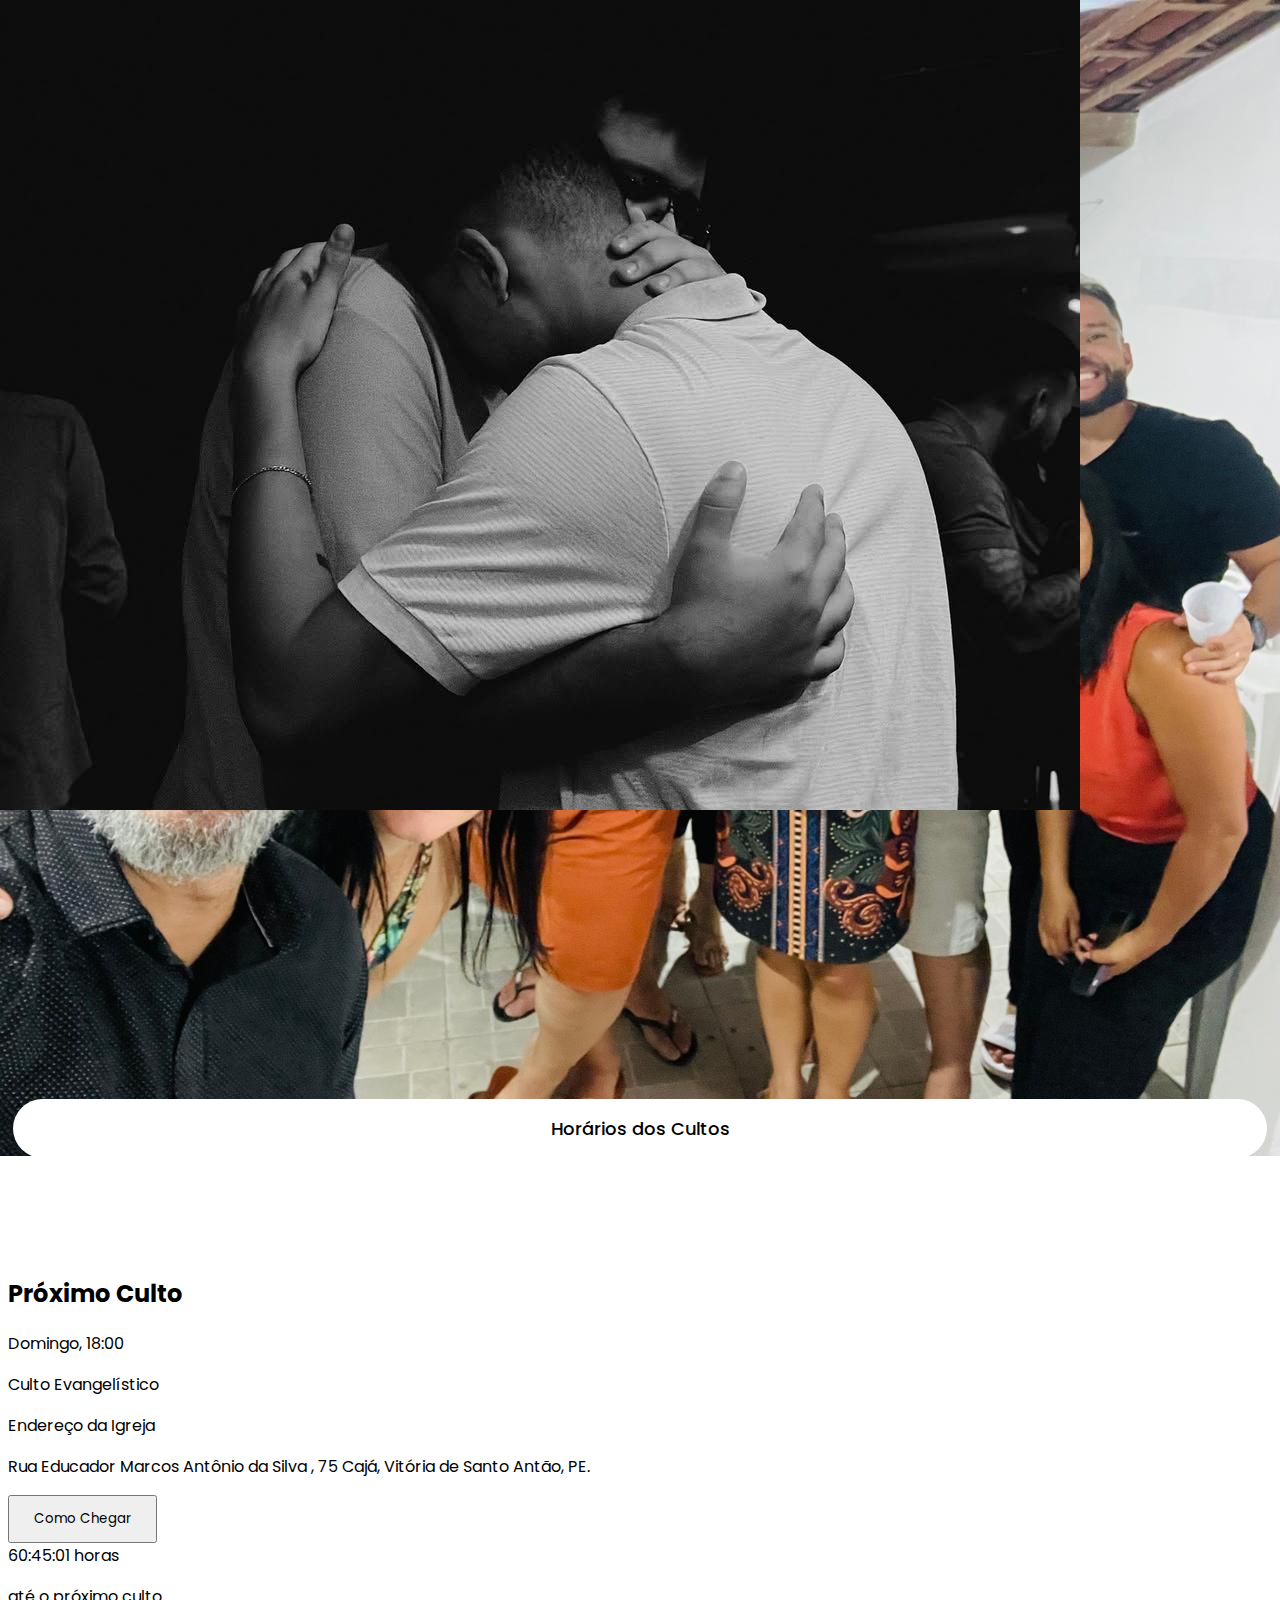
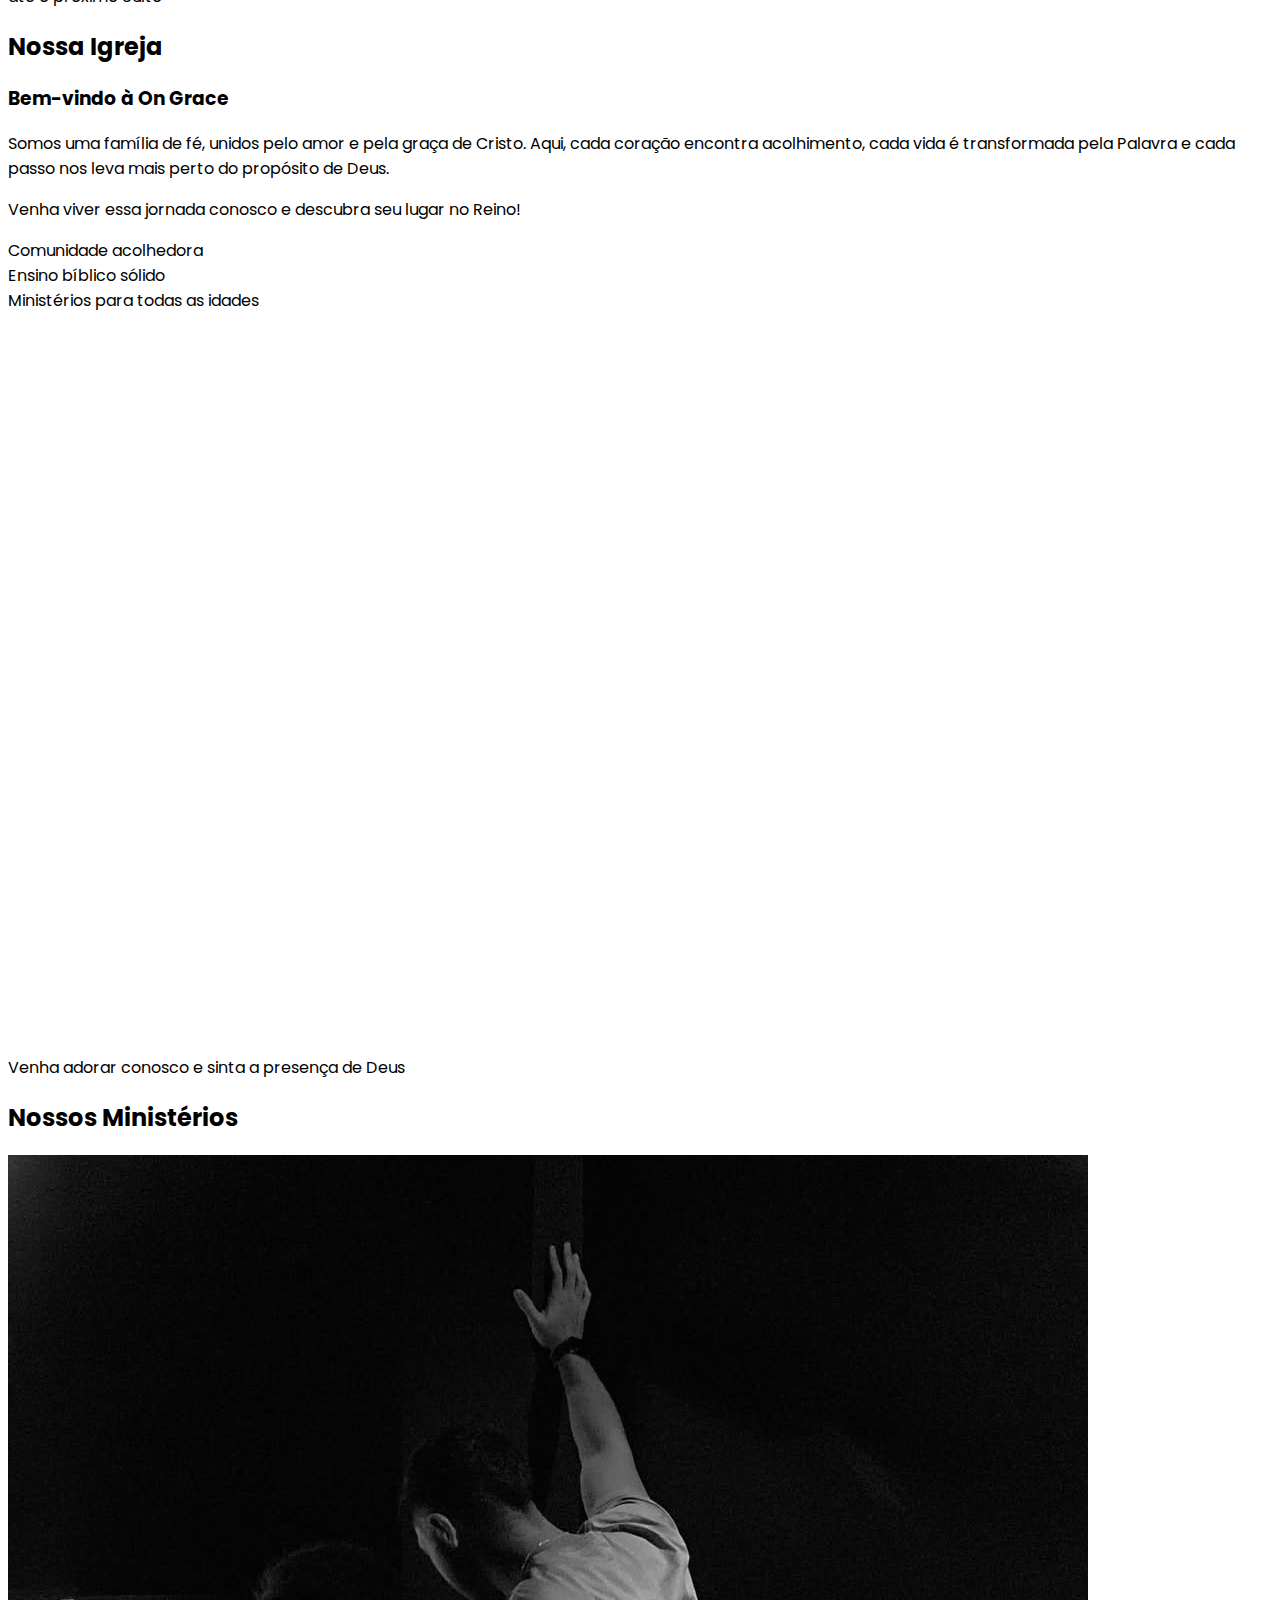
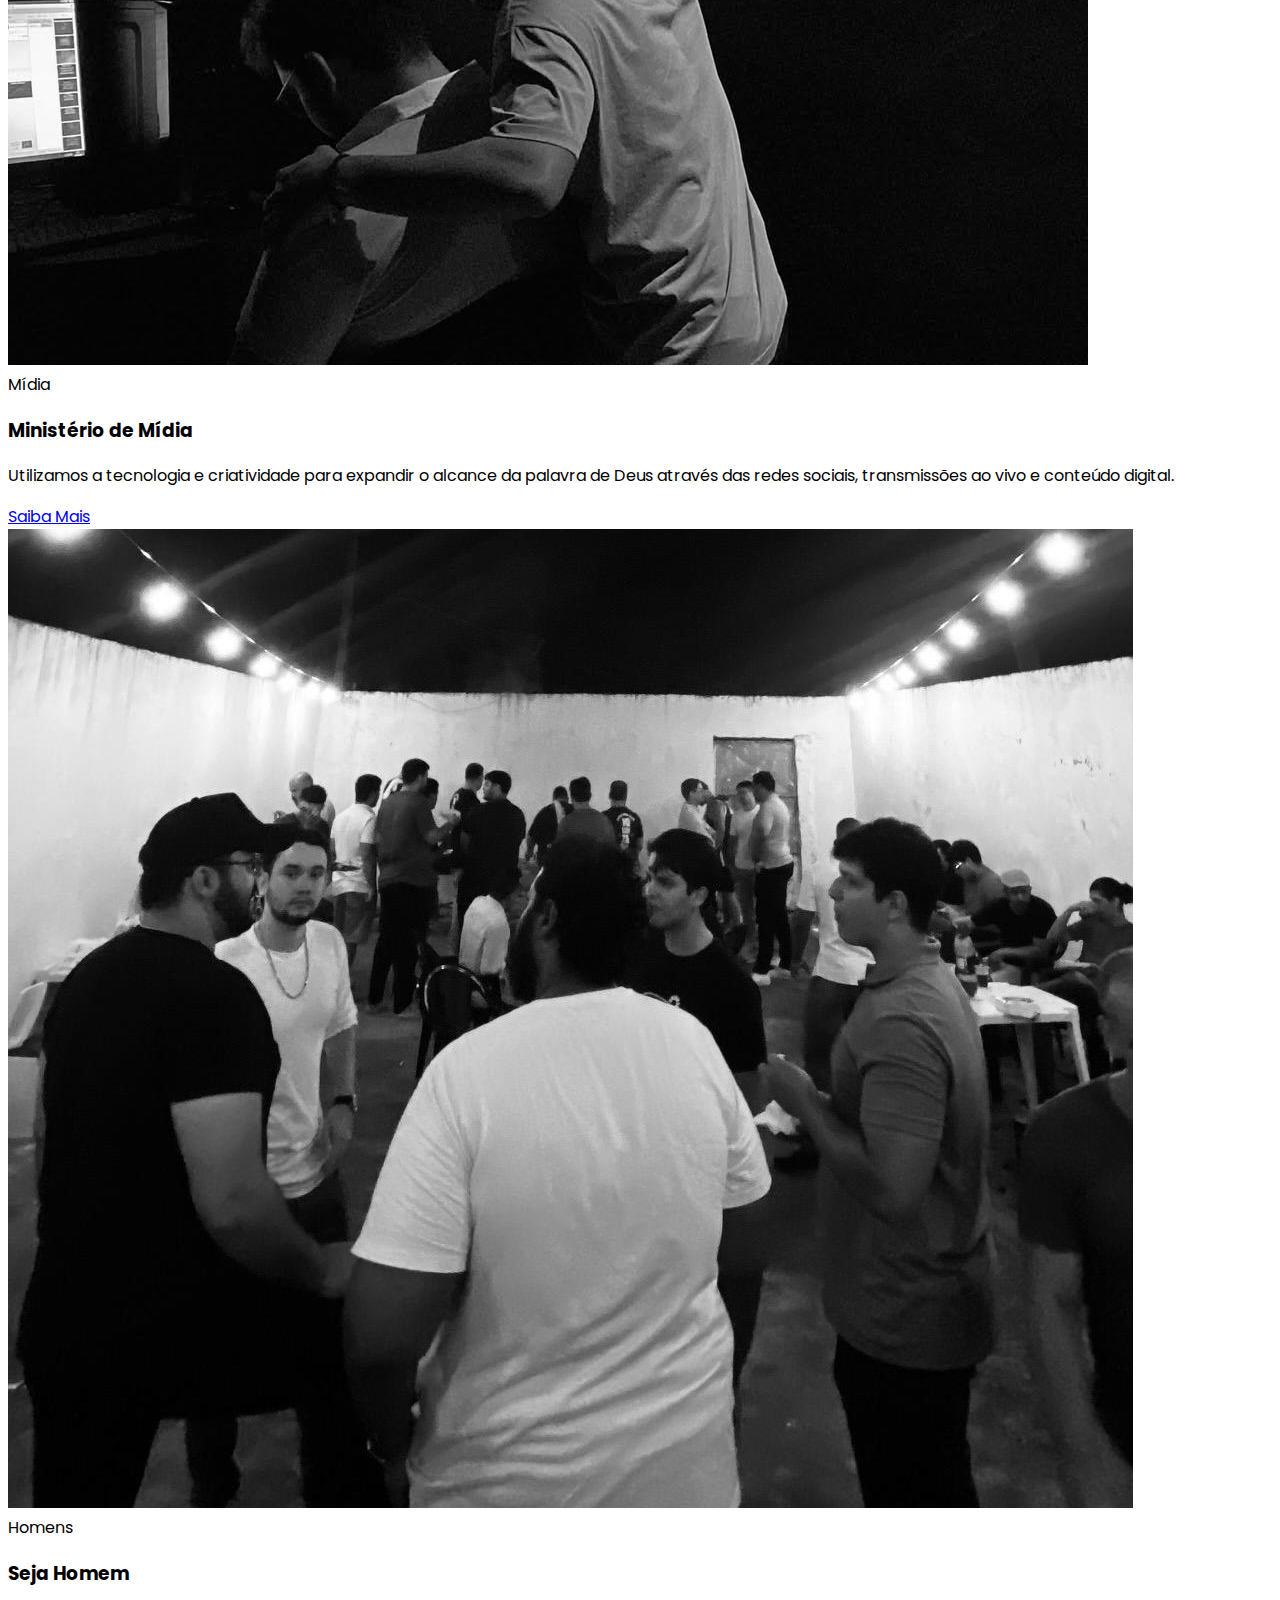
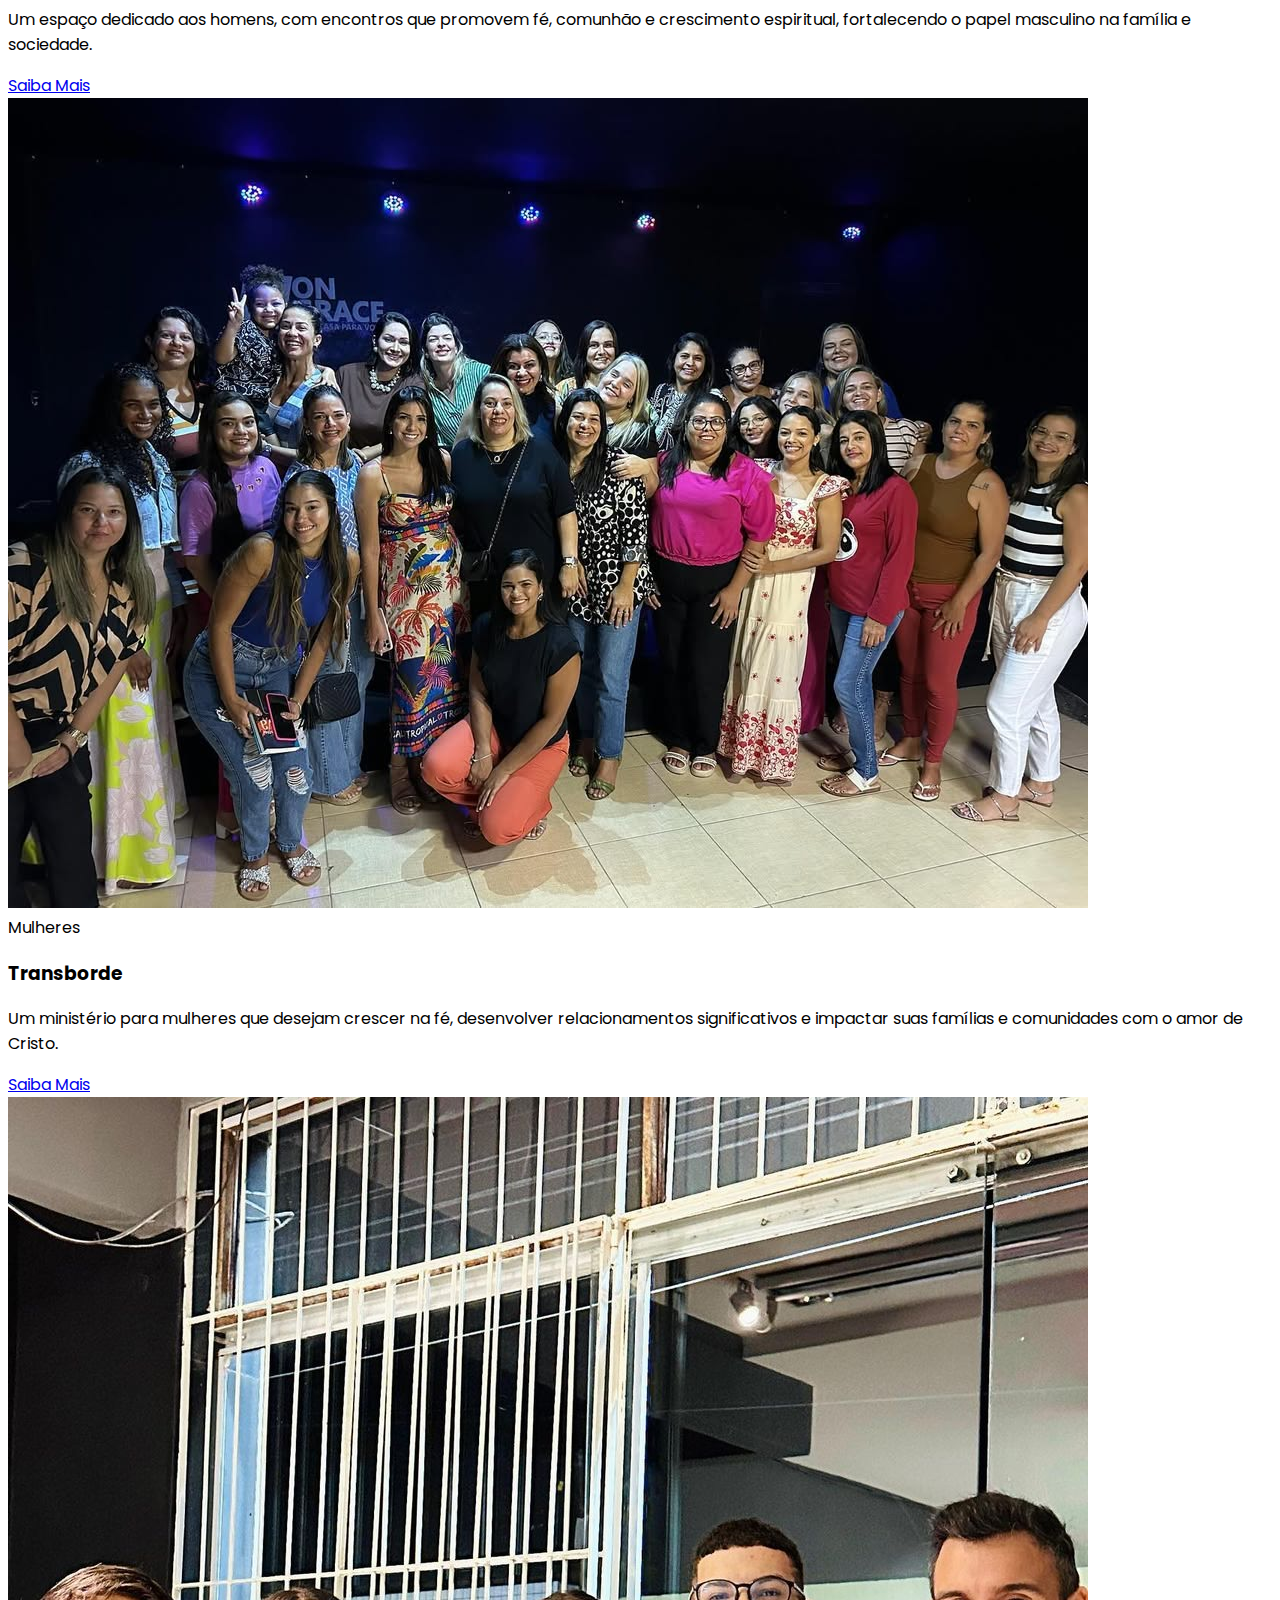
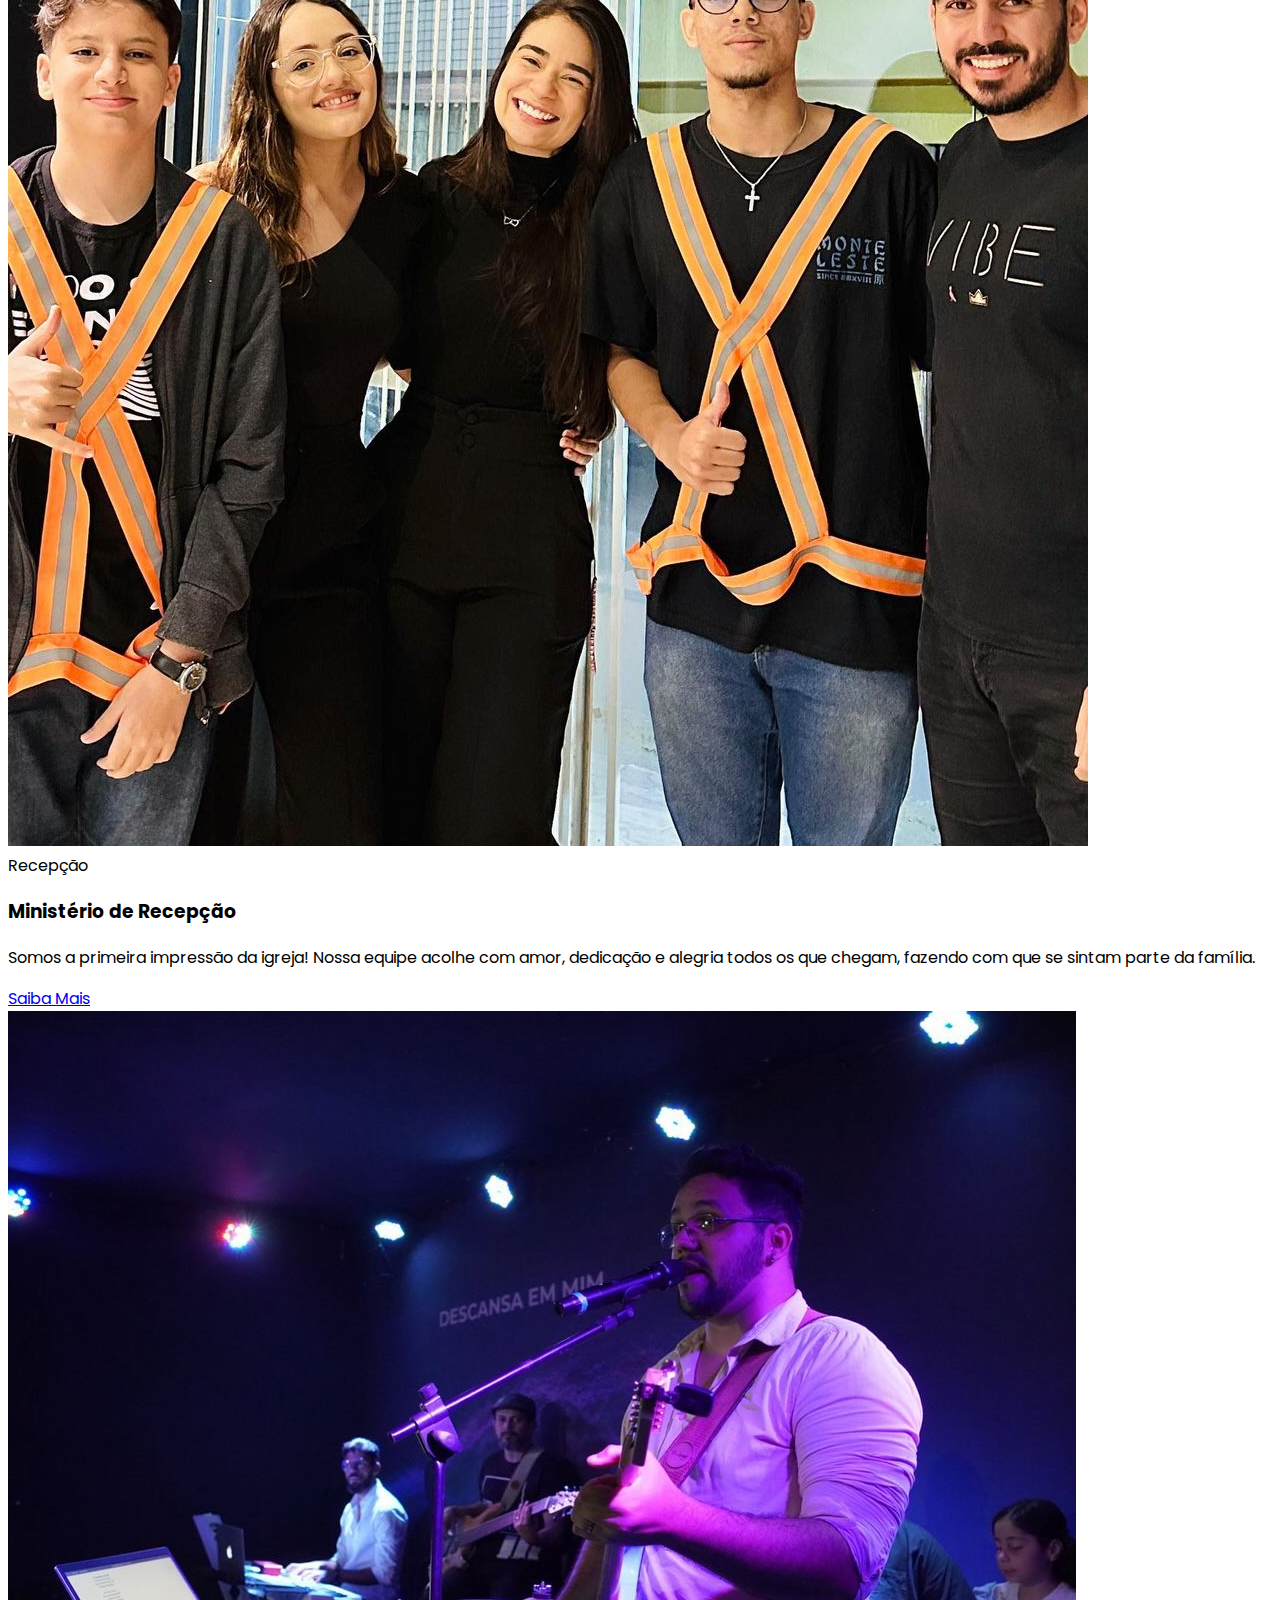
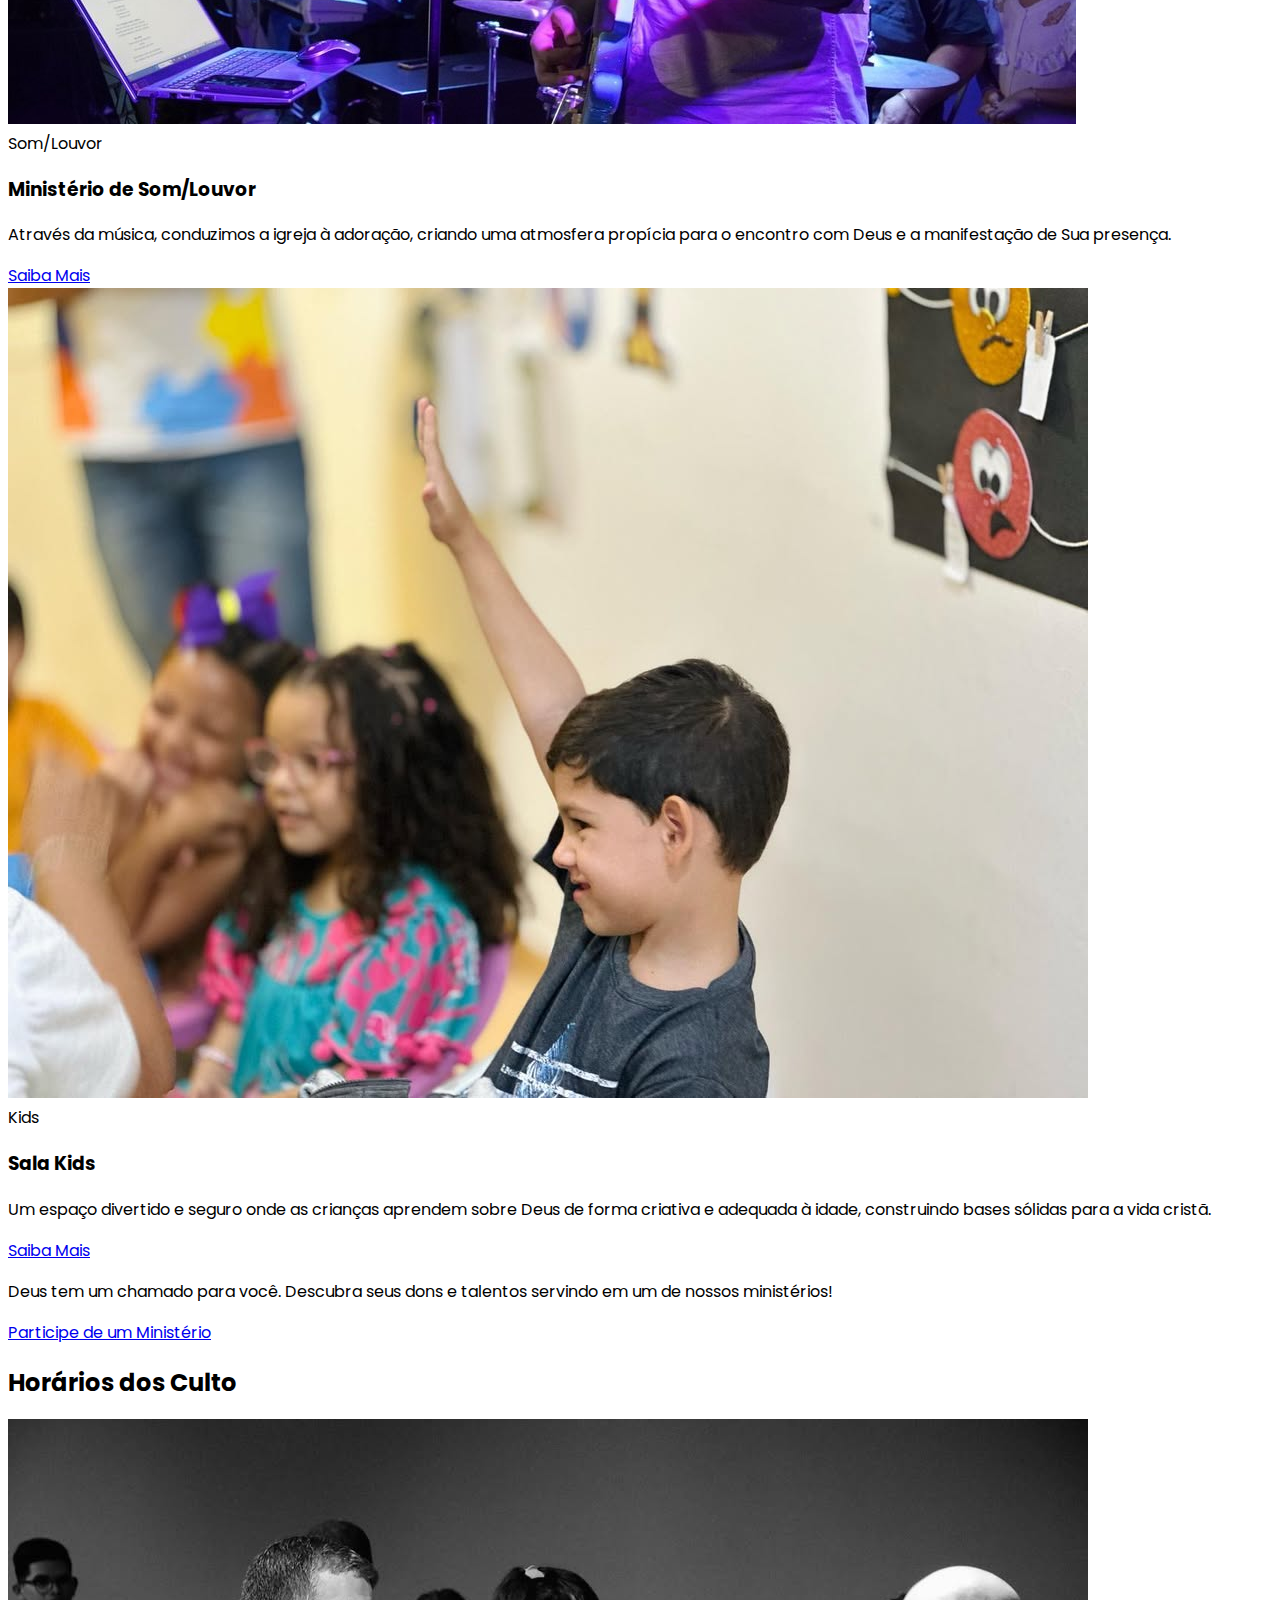
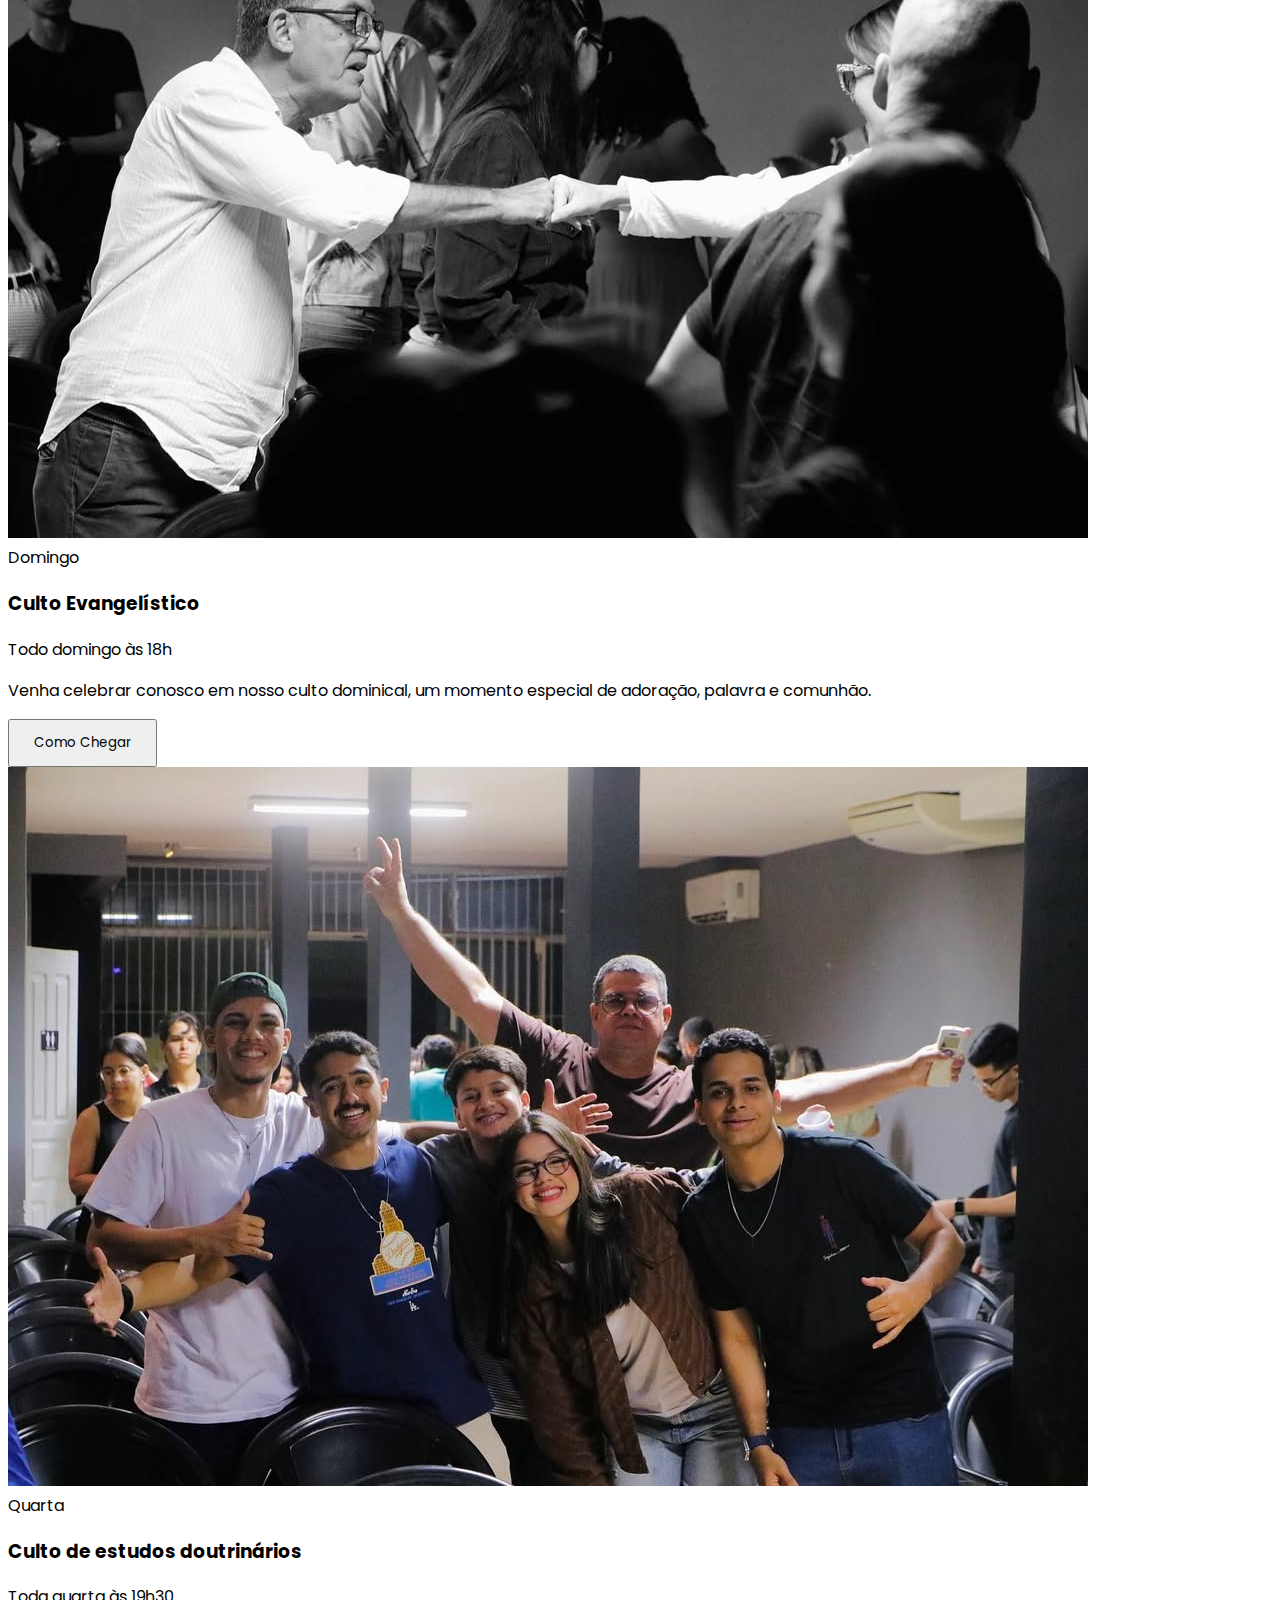
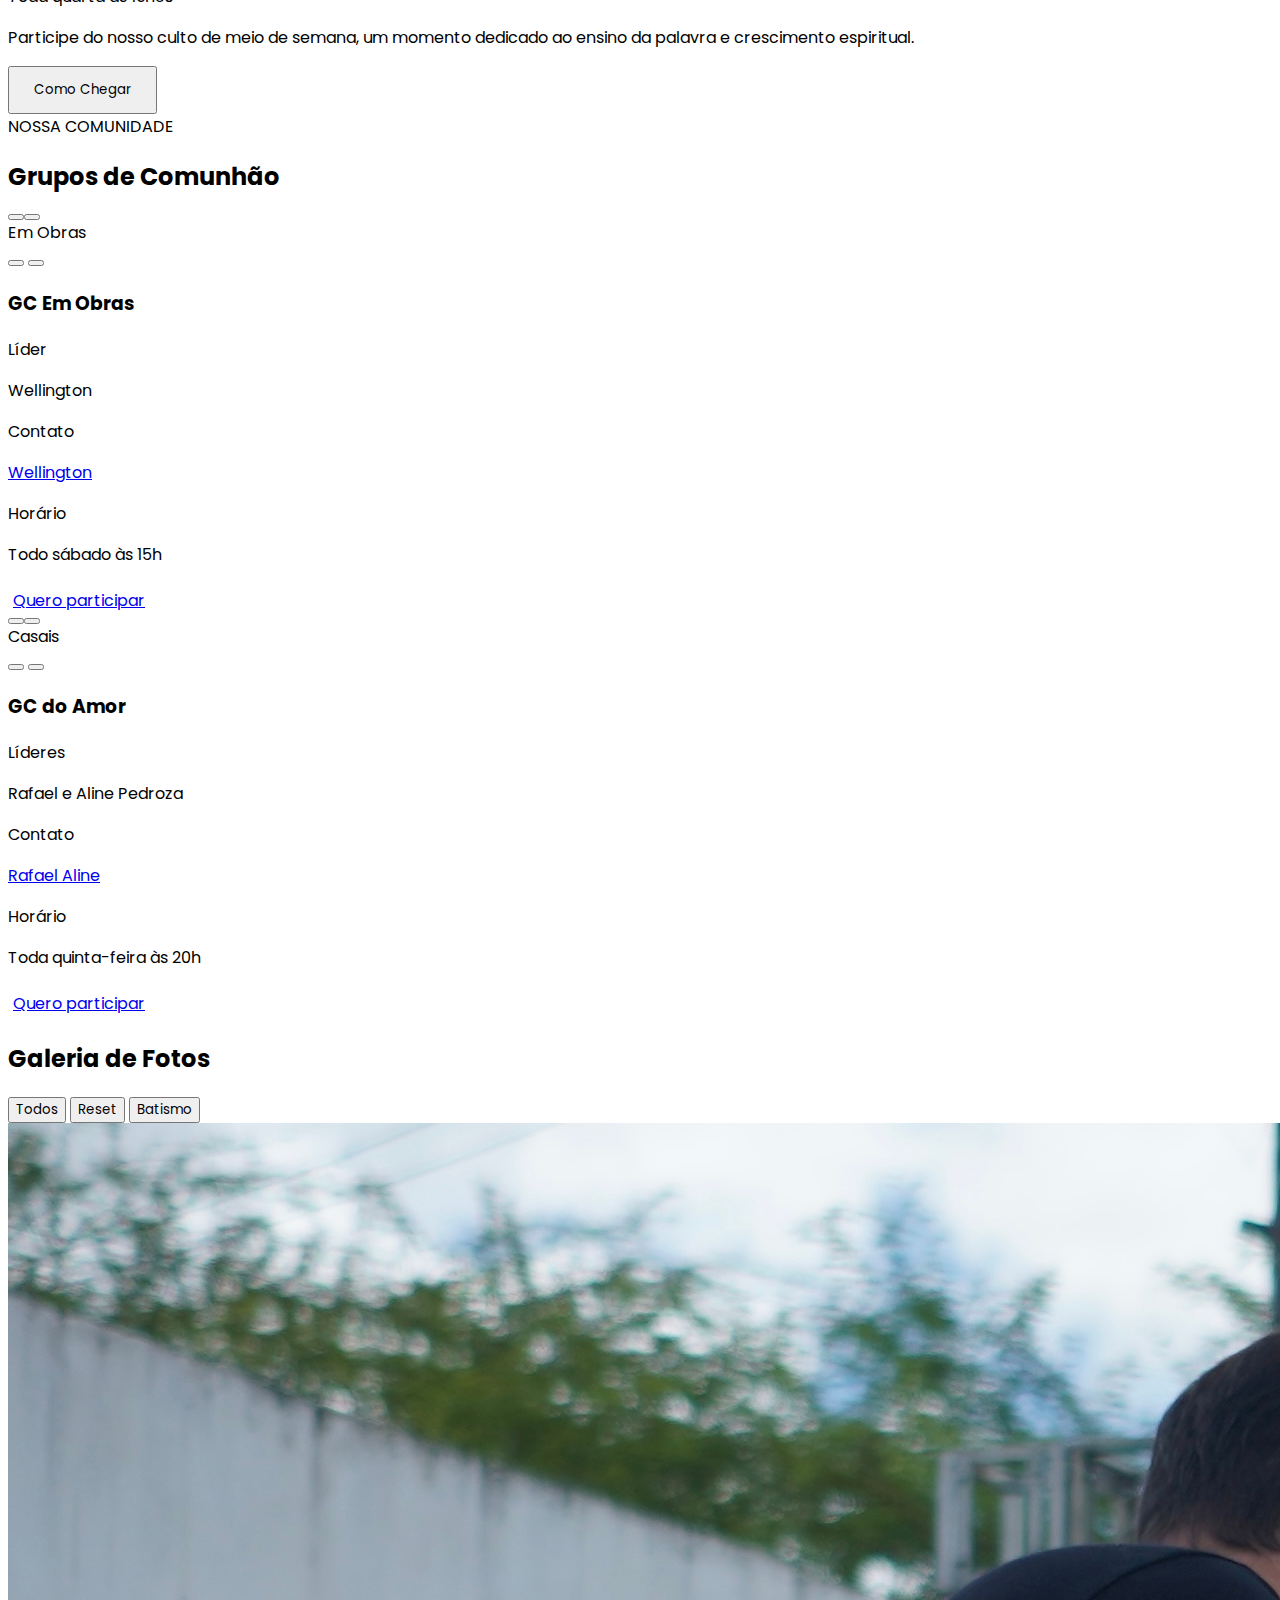
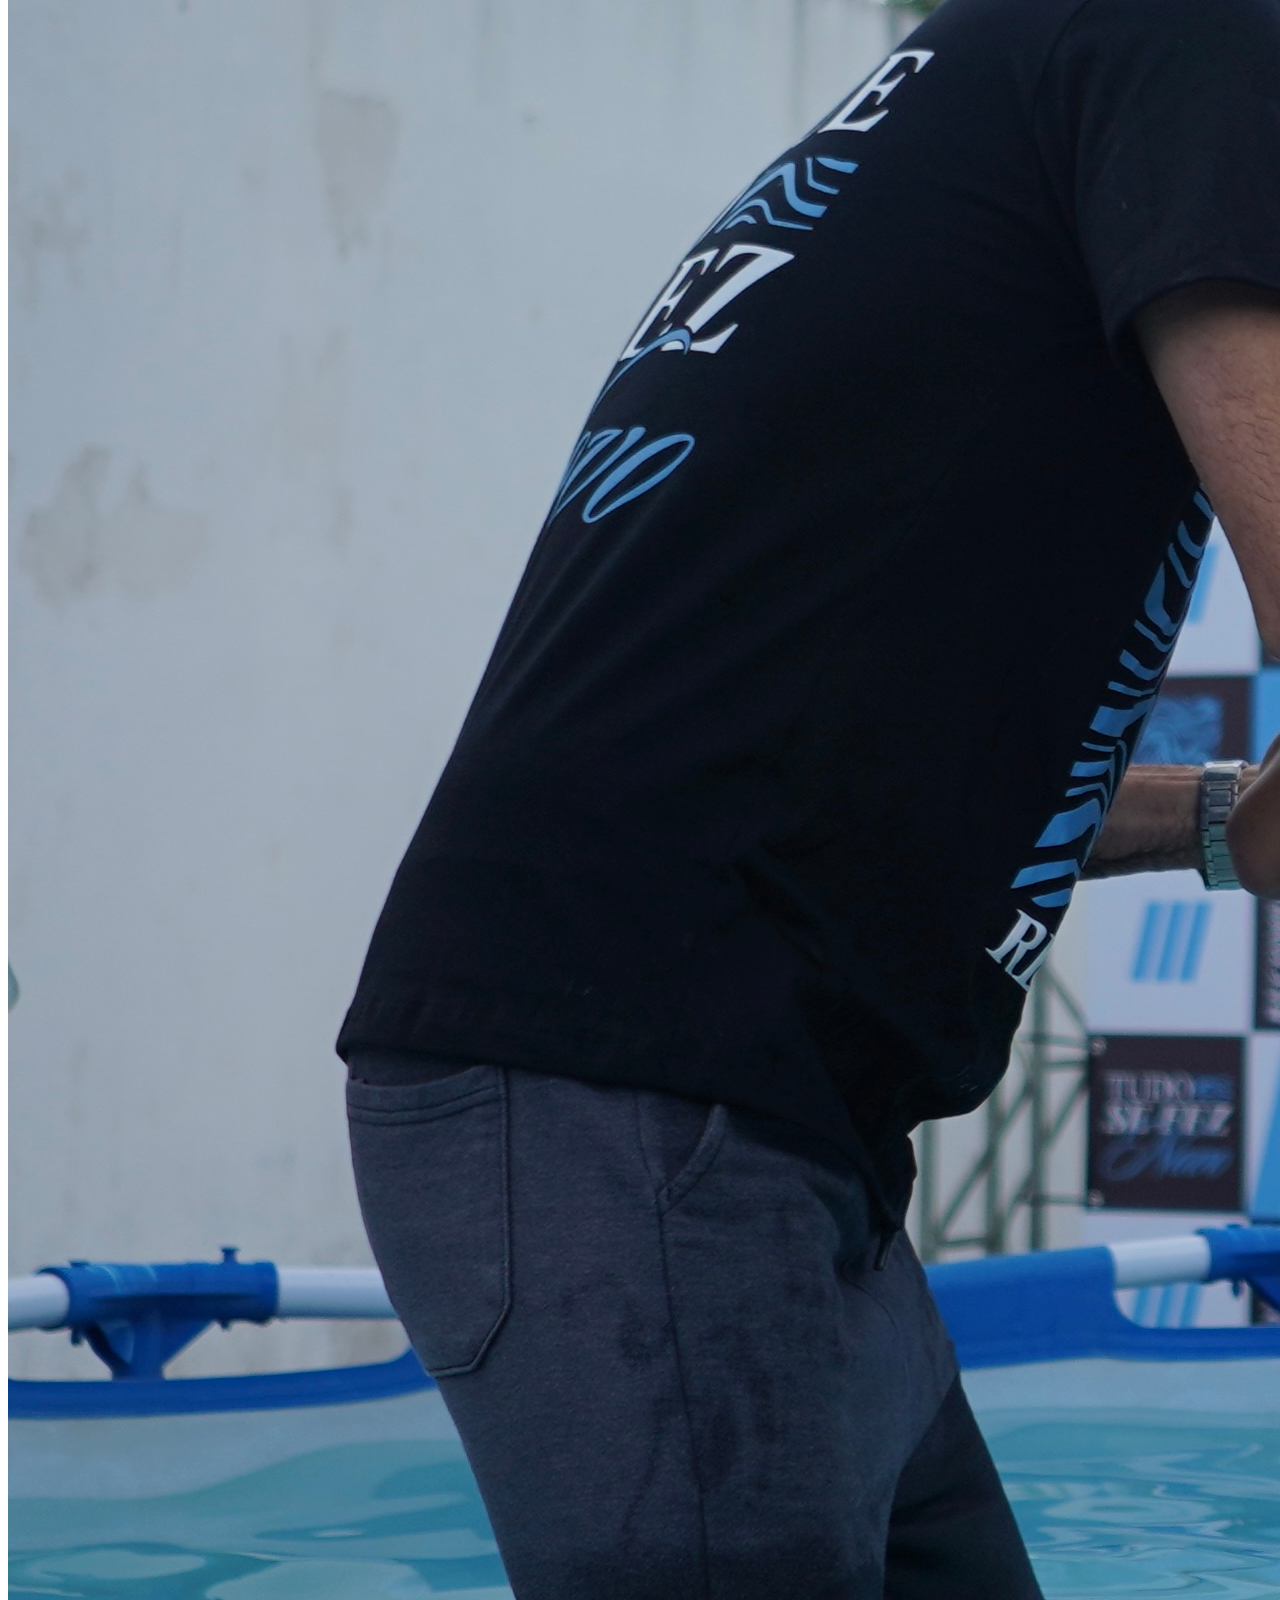
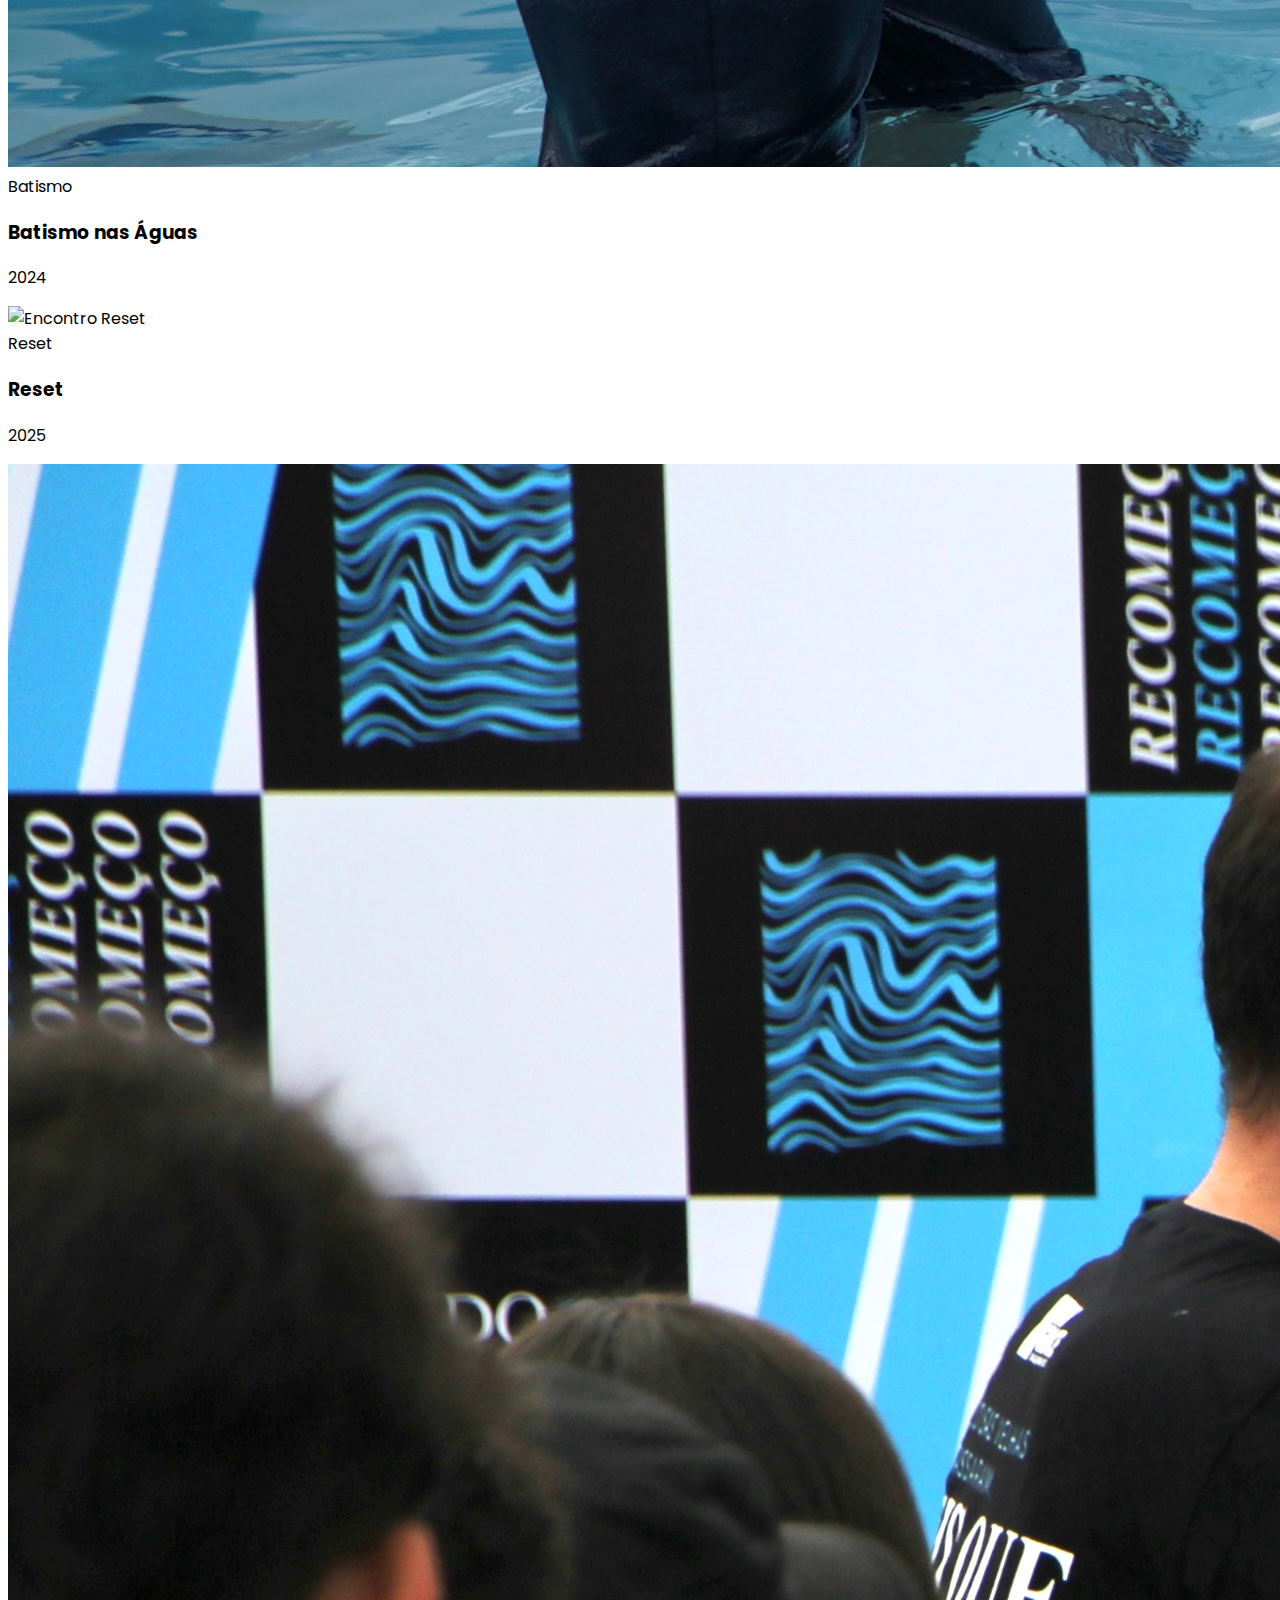
==== index.html @ 129ce8af "feat: novas fotos adicionadas na galeria" ====
<!DOCTYPE html>
<html lang="pt-br">
<head>
    <meta charset="UTF-8">
    <meta name="viewport" content="width=device-width, initial-scale=1.0">
    
    <title>On Grace | Uma casa para você</title>
    <meta name="description" content="On Grace - Uma casa para você.">
    <meta name="keywords" content="igreja, ongrace, church, igreja em vsa, vsa igreja, igreja em vitoria de santo antao">
    <meta name="author" content="Voltare Tech">
    
    <meta property="og:title" content="On Grace | Uma casa para você">
    <meta property="og:description" content="On Grace | Uma casa para você, uma igreja para todos.">
    <meta property="og:site_name" content="Igreja On Grace">
    <meta property="og:type" content="website">
    <meta property="og:url" content="https://igrejaongrace.com">
    <meta property="og:image" content="https://igrejaongrace.com/src/img/og-image.jpg">
    
    <link rel="shortcut icon" href="src/img/logo-cortada.png" type="image/x-icon">
    <link rel="apple-touch-icon" href="src/img/logo-cortada.png">
    
    <link rel="preconnect" href="https://fonts.googleapis.com">
    <link rel="preconnect" href="https://fonts.gstatic.com" crossorigin>
    <link rel="preload" href="src/css/global.css" as="style">
    
    <link href="https://fonts.googleapis.com/css2?family=Poppins:wght@300;400;500;600;700&display=swap" rel="stylesheet">
    <link rel="stylesheet" href="src/css/global.css">
    <link href="https://cdn.jsdelivr.net/npm/remixicon@3.5.0/fonts/remixicon.css" rel="stylesheet">
    
    <script defer src="https://unpkg.com/@tailwindcss/browser@4"></script>
        
    <script type="application/ld+json">
    {
      "@context": "https://schema.org",
      "@type": "LodgingBusiness",
      "name": "On Grace",
      "description": "Uma casa para você.",
      "image": "https://igrejaongrace.com/src/img/og-image.jpg",
      "address": {
        "@type": "PostalAddress",
        "addressCountry": "BR"
      }
    }
    </script>
</head>
<body class="bg-[#f3eee7]">

<header class="fixed left-0 top-0 w-full z-50 transition-all duration-300 px-4 py-2" id="floatingMenu">
    <nav class="max-w-6xl mx-auto bg-black/90 backdrop-blur-md rounded-full border border-gray-800 shadow-xl">
        <div class="hidden md:flex items-center justify-between px-6 py-2">
            <img src="src/img/logo.PNG" alt="Logo" class="h-8 w-auto" loading="lazy">
            <div class="flex items-center space-x-6">
                <a href="#home" class="text-white hover:text-gray-200 transition-all hover:scale-105 text-sm font-medium py-2 px-3">Início</a>
                <a href="#sobre" class="text-white hover:text-gray-200 transition-all hover:scale-105 text-sm font-medium py-2 px-3">Sobre</a>
                <a href="#ministerios" class="text-white hover:text-gray-200 transition-all hover:scale-105 text-sm font-medium py-2 px-3">Ministérios</a>
                <a href="#gcs" class="text-white hover:text-gray-200 transition-all hover:scale-105 text-sm font-medium py-2 px-3">GCs</a>
                <a href="oferta.html" class="bg-white text-black hover:bg-gray-100 px-5 py-2 rounded-full text-sm font-medium transition-all hover:scale-105">
                    Ofertar
                </a>
            </div>
        </div>

        <div class="md:hidden flex items-center justify-between px-4 py-2">
            <img src="src/img/logo.PNG" alt="Logo" class="h-7 w-auto" loading="lazy">
            <button class="text-white p-2 focus:outline-none focus:ring-2 focus:ring-white/50 rounded-lg" id="mobileMenuBtn">
                <i class="ri-menu-line text-xl"></i>
            </button>
        </div>
    </nav>

    <div class="md:hidden absolute w-full left-0 transition-all duration-300 opacity-0 -translate-y-2 pointer-events-none" id="mobileMenuContent">
        <div class="bg-black/90 backdrop-blur-md rounded-2xl border border-gray-800 shadow-xl mt-3 py-2 mx-4">
            <div class="flex flex-col">
                <a href="#home" class="text-white hover:bg-white/10 px-6 py-3 text-base font-medium">Início</a>
                <a href="#sobre" class="text-white hover:bg-white/10 px-6 py-3 text-base font-medium">Sobre</a>
                <a href="#ministerios" class="text-white hover:bg-white/10 px-6 py-3 text-base font-medium">Ministérios</a>
                <a href="#gcs" class="text-white hover:bg-white/10 px-6 py-3 text-base font-medium">GCs</a>
                <a href="oferta.html" class="m-4 text-center bg-white text-black hover:bg-gray-100 px-5 py-3 rounded-full text-base font-medium">
                    Ofertar
                </a>
            </div>
        </div>
    </div>
</header>

<main>

<section class="relative h-screen w-full overflow-hidden" id="home">
    <!-- Overlay de gradiente -->
    <div class="absolute inset-0 gradient-overlay z-[1]"></div>

    <!-- Carousel principal -->
    <div class="carousel relative w-full h-full" id="carousel">
        <div class="carousel-slide active">
            <img src="src/img/img1.jpg" alt="Igreja 1" class="absolute top-0 left-0 w-full h-full object-cover" loading="lazy">
        </div>
        <div class="carousel-slide">
            <img src="src/img/img2.jpg" alt="Igreja 2" class="absolute top-0 left-0 w-full h-full object-cover" loading="lazy">
        </div>
        <div class="carousel-slide">
            <img src="src/img/img3.jpg" alt="Igreja 3" class="absolute top-0 left-0 w-full h-full object-cover" loading="lazy">
        </div>
    </div>
    
    <button class="absolute left-4 top-1/2 transform -translate-y-1/2 text-white/70 hover:text-white active:text-white active:scale-110 transition-all z-[5] w-12 h-12 flex items-center justify-center touch-manipulation" id="prevBtn" aria-label="Slide anterior">
        <i class="ri-arrow-left-s-line text-4xl"></i>
    </button>
    <button class="absolute right-4 top-1/2 transform -translate-y-1/2 text-white/70 hover:text-white active:text-white active:scale-110 transition-all z-[5] w-12 h-12 flex items-center justify-center touch-manipulation" id="nextBtn" aria-label="Próximo slide">
        <i class="ri-arrow-right-s-line text-4xl"></i>
    </button>

    <!-- Indicadores de slides -->
    <div class="absolute bottom-20 left-1/2 transform -translate-x-1/2 flex space-x-4 z-[5]" id="indicators">
        <button class="w-4 h-4 rounded-full bg-white/50 hover:bg-white active:scale-110 transition-all indicator active p-2 flex items-center justify-center" aria-label="Slide 1">
            <span class="w-full h-full rounded-full bg-white/50 block"></span>
        </button>
        <button class="w-4 h-4 rounded-full bg-white/50 hover:bg-white active:scale-110 transition-all indicator p-2 flex items-center justify-center" aria-label="Slide 2">
            <span class="w-full h-full rounded-full bg-white/50 block"></span>
        </button>
        <button class="w-4 h-4 rounded-full bg-white/50 hover:bg-white active:scale-110 transition-all indicator p-2 flex items-center justify-center" aria-label="Slide 3">
            <span class="w-full h-full rounded-full bg-white/50 block"></span>
        </button>
    </div>
    
    <!-- Conteúdo central -->
 <div class="absolute inset-0 flex items-center justify-center px-4" style="z-index: 100;">
        <div class="text-center max-w-sm md:max-w-md space-y-5">
            <h1 class="text-3xl md:text-4xl font-bold text-white leading-tight">
                Encontre o seu lugar.
            </h1>
            
            <p class="text-base md:text-lg text-gray-100 mx-auto font-light">
                Uma casa para você!
            </p>
            
            <!-- Botões completamente reestruturados -->
            <div style="margin-top: 20px; position: relative; z-index: 999;">
                <!-- Primeiro botão com div externa -->
                <div style="position: relative; margin-bottom: 20px; padding: 5px;">
                    <a href="#horarios" 
                       onclick="window.location.href='#horarios'; return true;" 
                       style="display: block; background-color: white; color: black; padding: 16px 24px; border-radius: 9999px; font-size: 18px; font-weight: 500; text-align: center; text-decoration: none; position: relative; z-index: 999;">
                       Horários dos Cultos
                    </a>
                </div>
                
                <!-- Segundo botão com div externa -->
                <div style="position: relative; padding: 5px;">
                    <a href="#sobre" 
                       onclick="window.location.href='#sobre'; return true;" 
                       style="display: block; background-color: transparent; border: 2px solid white; color: white; padding: 16px 24px; border-radius: 9999px; font-size: 18px; font-weight: 500; text-align: center; text-decoration: none; position: relative; z-index: 999;">
                       Saiba Mais
                    </a>
                </div>
            </div>
        </div>
    </div>

    <!-- Indicador de rolagem -->
    <div class="absolute bottom-10 left-1/2 transform -translate-x-1/2 text-white animate-bounce z-[2]">
        <i class="ri-arrow-down-line text-3xl"></i>
    </div>
</section>

<section class="py-16 px-4">
    <div class="max-w-6xl mx-auto bg-white rounded-3xl shadow-xl overflow-hidden">
        <div class="grid md:grid-cols-2 gap-8">
            <div class="p-8 md:p-12">
                <h2 class="text-3xl font-bold mb-6">Próximo Culto</h2>
                <div class="space-y-4">
                    <div class="flex items-center gap-4">
                        <i class="ri-calendar-line text-2xl text-gray-600"></i>
                        <div>
                            <p class="font-semibold" id="proximo-dia"></p>
                            <p class="text-gray-600" id="tipo-culto"></p>
                        </div>
                    </div>
                    <div class="flex items-center gap-4">
                        <i class="ri-map-pin-line text-2xl text-gray-600"></i>
                        <div>
                            <p class="font-semibold">Endereço da Igreja</p>
                            <p class="text-gray-600">Rua Educador Marcos Antônio da Silva , 75 Cajá, Vitória de Santo Antão, PE.</p>
                        </div>
                    </div>
                </div>
                <button id="botaoComoChegar" class="mt-8 bg-black text-white px-8 py-3 rounded-full font-semibold hover:bg-gray-800 transition-all transform hover:scale-105 button">
                    Como Chegar
                </button>
            </div>
            <div class="bg-gray-100 p-8 md:p-12 flex items-center justify-center">
                <div class="text-center">
                    <div class="text-6xl font-bold mb-4" id="countdown">00:00:00</div>
                    <p class="text-gray-600">até o próximo culto</p>
                </div>
            </div>
        </div>
    </div>
</section>

<section class="py-16 px-4 bg-[#f3eee7]" id="sobre">
    <div class="max-w-6xl mx-auto">
        <h2 class="text-3xl font-bold text-center mb-12 relative">
            <span class="relative z-10">Nossa Igreja</span>
            <div class="absolute w-12 h-1 bg-black bottom-0 left-1/2 transform -translate-x-1/2 -mb-2"></div>
        </h2>

        <div class="grid md:grid-cols-2 gap-10 items-center">
            <div class="space-y-5">
                <h3 class="text-2xl font-semibold">Bem-vindo à On Grace</h3>
                <p class="text-gray-700">
                    Somos uma família de fé, unidos pelo amor e pela graça de Cristo. Aqui, cada coração encontra acolhimento, cada vida é transformada pela Palavra e cada passo nos leva mais perto do propósito de Deus.
                </p>
                <p class="text-gray-700">
                    Venha viver essa jornada conosco e descubra seu lugar no Reino!
                </p>
                <div class="flex flex-wrap gap-4 pt-4">
                    <div class="flex items-center gap-2">
                        <i class="ri-check-line text-xl text-green-600"></i>
                        <span class="font-medium">Comunidade acolhedora</span>
                    </div>
                    <div class="flex items-center gap-2">
                        <i class="ri-check-line text-xl text-green-600"></i>
                        <span class="font-medium">Ensino bíblico sólido</span>
                    </div>
                    <div class="flex items-center gap-2">
                        <i class="ri-check-line text-xl text-green-600"></i>
                        <span class="font-medium">Ministérios para todas as idades</span>
                    </div>
                </div>
                <!-- <div class="relative mt-6" style="z-index: 10;">
                    <button 
                        class="bg-black text-white px-8 py-4 rounded-full font-semibold hover:bg-gray-800 transition-all transform hover:scale-105"
                        style="position: relative; z-index: 20; -webkit-tap-highlight-color: rgba(0,0,0,0);">
                        Conheça Nossa História
                    </button>
                </div> -->
            </div>

            <div class="relative rounded-3xl overflow-hidden shadow-xl h-[500px] group">
                <div class="absolute inset-0 bg-black/20 opacity-0 group-hover:opacity-100 transition-opacity duration-300 z-[5]"></div>
                
                <img 
                    src="src/img/img4.jpg" 
                    alt="membros da igreja cultuando" 
                    class="w-full h-full object-cover transition-transform duration-500 group-hover:scale-105"
                    loading="lazy"
                    decoding="async">
                
                <div class="absolute bottom-0 left-0 right-0 bg-gradient-to-t from-black/70 to-transparent pt-20 pb-5 px-6 text-white z-[6]">
                    <p class="text-sm text-gray-200 mt-2">Venha adorar conosco e sinta a presença de Deus</p>
                </div>
            </div>
        </div>
    </div>
</section>

<section class="py-16 px-4 bg-[#f3eee7]" id="ministerios">
    <div class="max-w-6xl mx-auto">
        <h2 class="text-3xl font-bold text-center mb-12 relative">
            <span class="relative z-10">Nossos Ministérios</span>
            <div class="absolute w-12 h-1 bg-black bottom-0 left-1/2 transform -translate-x-1/2 -mb-2"></div>
        </h2>

        <div class="grid grid-cols-1 md:grid-cols-2 lg:grid-cols-3 gap-8">
            <!-- Ministério de Mídia -->
            <div class="bg-white rounded-xl overflow-hidden shadow-lg group transition-all duration-300 hover:shadow-xl">
                <div class="h-48 overflow-hidden relative">
                    <img src="src/img/midia.jpg" alt="Ministério de Mídia" class="w-full h-full object-cover transition-transform duration-500 group-hover:scale-105" loading="lazy">
                    <div class="absolute inset-0 bg-black/30 group-hover:bg-black/40 transition-all"></div>
                    <div class="absolute top-4 right-4 bg-black/70 text-white px-3 py-1 rounded-full text-xs font-medium">
                        Mídia
                    </div>
                </div>
                <div class="p-6">
                    <h3 class="text-xl font-bold mb-3">Ministério de Mídia</h3>
                    <p class="text-gray-600 mb-4">Utilizamos a tecnologia e criatividade para expandir o alcance da palavra de Deus através das redes sociais, transmissões ao vivo e conteúdo digital.</p>
                    <!-- Botão otimizado -->
                    <div class="relative" style="z-index: 5;">
                        <a href="ministerios.html" 
                           class="inline-block mt-2 bg-transparent border border-black text-black hover:bg-black hover:text-white px-5 py-3 rounded-full text-sm font-medium transition-all duration-300"
                           style="position: relative; z-index: 10; -webkit-tap-highlight-color: rgba(0,0,0,0);">
                            Saiba Mais
                        </a>
                    </div>
                </div>
            </div>

            <!-- Ministério Seja Homem -->
            <div class="bg-white rounded-xl overflow-hidden shadow-lg group transition-all duration-300 hover:shadow-xl">
                <div class="h-48 overflow-hidden relative">
                    <img src="src/img/sejahomem.jpeg" alt="Ministério Seja Homem" class="w-full h-full object-cover transition-transform duration-500 group-hover:scale-105" loading="lazy">
                    <div class="absolute inset-0 bg-black/30 group-hover:bg-black/40 transition-all"></div>
                    <div class="absolute top-4 right-4 bg-black/70 text-white px-3 py-1 rounded-full text-xs font-medium">
                        Homens
                    </div>
                </div>
                <div class="p-6">
                    <h3 class="text-xl font-bold mb-3">Seja Homem</h3>
                    <p class="text-gray-600 mb-4">Um espaço dedicado aos homens, com encontros que promovem fé, comunhão e crescimento espiritual, fortalecendo o papel masculino na família e sociedade.</p>
                    <!-- Botão otimizado -->
                    <div class="relative" style="z-index: 5;">
                        <a href="ministerios.html" 
                           class="inline-block mt-2 bg-transparent border border-black text-black hover:bg-black hover:text-white px-5 py-3 rounded-full text-sm font-medium transition-all duration-300"
                           style="position: relative; z-index: 10; -webkit-tap-highlight-color: rgba(0,0,0,0);">
                            Saiba Mais
                        </a>
                    </div>
                </div>
            </div>

            <!-- Ministério Transborde -->
            <div class="bg-white rounded-xl overflow-hidden shadow-lg group transition-all duration-300 hover:shadow-xl">
                <div class="h-48 overflow-hidden relative">
                    <img src="src/img/transborde.jpg" alt="Ministério Transborde" class="w-full h-full object-cover transition-transform duration-500 group-hover:scale-105" loading="lazy">
                    <div class="absolute inset-0 bg-black/30 group-hover:bg-black/40 transition-all"></div>
                    <div class="absolute top-4 right-4 bg-black/70 text-white px-3 py-1 rounded-full text-xs font-medium">
                        Mulheres
                    </div>
                </div>
                <div class="p-6">
                    <h3 class="text-xl font-bold mb-3">Transborde</h3>
                    <p class="text-gray-600 mb-4">Um ministério para mulheres que desejam crescer na fé, desenvolver relacionamentos significativos e impactar suas famílias e comunidades com o amor de Cristo.</p>
                    <!-- Botão otimizado -->
                    <div class="relative" style="z-index: 5;">
                        <a href="ministerios.html" 
                           class="inline-block mt-2 bg-transparent border border-black text-black hover:bg-black hover:text-white px-5 py-3 rounded-full text-sm font-medium transition-all duration-300"
                           style="position: relative; z-index: 10; -webkit-tap-highlight-color: rgba(0,0,0,0);">
                            Saiba Mais
                        </a>
                    </div>
                </div>
            </div>

            <!-- Ministério de Recepção -->
            <div class="bg-white rounded-xl overflow-hidden shadow-lg group transition-all duration-300 hover:shadow-xl">
                <div class="h-48 overflow-hidden relative">
                    <img src="src/img/recepcao.jpg" alt="Ministério de Recepção" class="w-full h-full object-cover transition-transform duration-500 group-hover:scale-105" loading="lazy">
                    <div class="absolute inset-0 bg-black/30 group-hover:bg-black/40 transition-all"></div>
                    <div class="absolute top-4 right-4 bg-black/70 text-white px-3 py-1 rounded-full text-xs font-medium">
                        Recepção
                    </div>
                </div>
                <div class="p-6">
                    <h3 class="text-xl font-bold mb-3">Ministério de Recepção</h3>
                    <p class="text-gray-600 mb-4">Somos a primeira impressão da igreja! Nossa equipe acolhe com amor, dedicação e alegria todos os que chegam, fazendo com que se sintam parte da família.</p>
                    <!-- Botão otimizado -->
                    <div class="relative" style="z-index: 5;">
                        <a href="ministerios.html" 
                           class="inline-block mt-2 bg-transparent border border-black text-black hover:bg-black hover:text-white px-5 py-3 rounded-full text-sm font-medium transition-all duration-300"
                           style="position: relative; z-index: 10; -webkit-tap-highlight-color: rgba(0,0,0,0);">
                            Saiba Mais
                        </a>
                    </div>
                </div>
            </div>

            <!-- Ministério de Som/Louvor -->
            <div class="bg-white rounded-xl overflow-hidden shadow-lg group transition-all duration-300 hover:shadow-xl">
                <div class="h-48 overflow-hidden relative">
                    <img src="src/img/louvor.jpg" alt="Ministério de Som/Louvor" class="w-full h-full object-cover transition-transform duration-500 group-hover:scale-105" loading="lazy">
                    <div class="absolute inset-0 bg-black/30 group-hover:bg-black/40 transition-all"></div>
                    <div class="absolute top-4 right-4 bg-black/70 text-white px-3 py-1 rounded-full text-xs font-medium">
                        Som/Louvor
                    </div>
                </div>
                <div class="p-6">
                    <h3 class="text-xl font-bold mb-3">Ministério de Som/Louvor</h3>
                    <p class="text-gray-600 mb-4">Através da música, conduzimos a igreja à adoração, criando uma atmosfera propícia para o encontro com Deus e a manifestação de Sua presença.</p>
                    <div class="relative" style="z-index: 5;">
                        <a href="ministerios.html" 
                           class="inline-block mt-2 bg-transparent border border-black text-black hover:bg-black hover:text-white px-5 py-3 rounded-full text-sm font-medium transition-all duration-300"
                           style="position: relative; z-index: 10; -webkit-tap-highlight-color: rgba(0,0,0,0);">
                            Saiba Mais
                        </a>
                    </div>
                </div>
            </div>

            <div class="bg-white rounded-xl overflow-hidden shadow-lg group transition-all duration-300 hover:shadow-xl">
                <div class="h-48 overflow-hidden relative">
                    <img src="src/img/kids.jpg" alt="Sala Kids" class="w-full h-full object-cover transition-transform duration-500 group-hover:scale-105" loading="lazy">
                    <div class="absolute inset-0 bg-black/30 group-hover:bg-black/40 transition-all"></div>
                    <div class="absolute top-4 right-4 bg-black/70 text-white px-3 py-1 rounded-full text-xs font-medium">
                        Kids
                    </div>
                </div>
                <div class="p-6">
                    <h3 class="text-xl font-bold mb-3">Sala Kids</h3>
                    <p class="text-gray-600 mb-4">Um espaço divertido e seguro onde as crianças aprendem sobre Deus de forma criativa e adequada à idade, construindo bases sólidas para a vida cristã.</p>
                    <div class="relative" style="z-index: 5;">
                        <a href="ministerios.html" 
                           class="inline-block mt-2 bg-transparent border border-black text-black hover:bg-black hover:text-white px-5 py-3 rounded-full text-sm font-medium transition-all duration-300"
                           style="position: relative; z-index: 10; -webkit-tap-highlight-color: rgba(0,0,0,0);">
                            Saiba Mais
                        </a>
                    </div>
                </div>
            </div>
        </div>

        <div class="mt-12 text-center">
            <p class="text-gray-700 mb-6 max-w-2xl mx-auto">Deus tem um chamado para você. Descubra seus dons e talentos servindo em um de nossos ministérios!</p>
            <div class="relative inline-block" style="z-index: 5;">
                <a href="ministerios.html" 
                   class="bg-black text-white px-8 py-4 rounded-full font-semibold hover:bg-gray-800 transition-all transform hover:scale-105 inline-block no-underline"
                   style="position: relative; z-index: 10; -webkit-tap-highlight-color: rgba(0,0,0,0);">
                    Participe de um Ministério
                </a>
            </div>
        </div>
    </div>
</section>

<section class="py-16 px-4 bg-[#f3eee7]" id="horarios">
    <div class="max-w-6xl mx-auto">
        <h2 class="text-3xl font-bold text-center mb-12 relative">
            <span class="relative z-10">Horários dos Culto</span>
            <div class="absolute w-12 h-1 bg-black bottom-0 left-1/2 transform -translate-x-1/2 -mb-2"></div>
        </h2>

        <div class="grid md:grid-cols-2 gap-8">
            <div class="bg-white rounded-xl overflow-hidden shadow-lg group transition-all duration-300 hover:shadow-xl">
                <div class="h-48 overflow-hidden relative">
                    <img src="src/img/img6.jpg" alt="Culto de Domingo" class="w-full h-full object-cover transition-transform duration-500 group-hover:scale-105">
                    <div class="absolute inset-0 bg-black/30 group-hover:bg-black/40 transition-all"></div>
                    <div class="absolute top-4 right-4 bg-black/70 text-white px-3 py-1 rounded-full text-xs font-medium">
                        Domingo
                    </div>
                </div>
                <div class="p-6">
                    <div class="flex items-center gap-3 mb-4">
                        <i class="ri-time-line text-2xl text-gray-600"></i>
                        <div>
                            <h3 class="text-xl font-bold">Culto Evangelístico</h3>
                            <p class="text-gray-600">Todo domingo às 18h</p>
                        </div>
                    </div>
                    <p class="text-gray-600 mb-4">Venha celebrar conosco em nosso culto dominical, um momento especial de adoração, palavra e comunhão.</p>
                    <button class="mt-2 bg-transparent border border-black text-black hover:bg-black hover:text-white px-5 py-2 rounded-full text-sm font-medium transition-all duration-300 button">
                        Como Chegar
                    </button>
                </div>
            </div>

            <div class="bg-white rounded-xl overflow-hidden shadow-lg group transition-all duration-300 hover:shadow-xl">
                <div class="h-48 overflow-hidden relative">
                    <img src="src/img/img5.jpg" alt="Culto de Quarta" class="w-full h-full object-cover transition-transform duration-500 group-hover:scale-105">
                    <div class="absolute inset-0 bg-black/30 group-hover:bg-black/40 transition-all"></div>
                    <div class="absolute top-4 right-4 bg-black/70 text-white px-3 py-1 rounded-full text-xs font-medium">
                        Quarta
                    </div>
                </div>
                <div class="p-6">
                    <div class="flex items-center gap-3 mb-4">
                        <i class="ri-time-line text-2xl text-gray-600"></i>
                        <div>
                            <h3 class="text-xl font-bold">Culto de estudos doutrinários</h3>
                            <p class="text-gray-600">Toda quarta às 19h30</p>
                        </div>
                    </div>
                    <p class="text-gray-600 mb-4">Participe do nosso culto de meio de semana, um momento dedicado ao ensino da palavra e crescimento espiritual.</p>
                    <button class="mt-2 bg-transparent border border-black text-black hover:bg-black hover:text-white px-5 py-2 rounded-full text-sm font-medium transition-all duration-300 button">
                        Como Chegar
                    </button>
                </div>
            </div>
        </div>
    </div>
</section>

<section class="py-8 md:py-16 px-4 bg-gradient-to-b from-[#f3eee7] to-[#e9e2d8]" id="gcs">
    <div class="max-w-6xl mx-auto">
        <!-- Título com novo estilo -->
        <div class="text-center mb-8 md:mb-12">
    <div class="mb-3">
        <span class="inline-block px-4 py-1 rounded-full bg-black text-white text-sm font-medium">NOSSA COMUNIDADE</span>
    </div>
    <h2 class="text-2xl md:text-3xl font-bold relative inline-block">
        Grupos de Comunhão
        <div class="absolute w-full h-2 bg-[#ffd166] -bottom-1 left-0 -z-10 opacity-70"></div>
    </h2>
</div>

        <!-- Cards com design renovado -->
        <div class="grid md:grid-cols-2 gap-6 md:gap-8">
            <!-- GC Em Obras - Card Redesenhado -->
            <div class="bg-white rounded-2xl overflow-hidden shadow-lg group transition-all duration-300 hover:shadow-xl hover:translate-y-[-4px]">
                <!-- Carrossel com indicadores -->
                <div class="carousel-section-gc relative h-60 md:h-72 overflow-hidden">
                    <div class="carousel-gc carousel-gc-obras relative w-full h-full">
                        <div class="carousel-slide-gc active">
                            <img src="src/img/gcf.jpg" alt="GC Em Obras 1" class="w-full h-full object-cover">
                        </div>
                        <div class="carousel-slide-gc">
                            <img src="src/img/gcm.jpg" alt="GC Em Obras 2" class="w-full h-full object-cover">
                        </div>
                    </div>
                    
                    <!-- Overlay gradiente modernizado -->
                    <div class="absolute inset-0 bg-gradient-to-t from-black/60 to-transparent group-hover:from-black/70 transition-all z-10"></div>
                    
                    <!-- Tag com novo design -->
                    <div class="absolute top-4 right-4 bg-[#ffd166] text-black px-4 py-2 rounded-full text-sm font-medium z-20">
                        Em Obras
                    </div>
                    
                    <!-- Indicadores de slide -->
                    <div class="absolute bottom-4 left-0 right-0 flex justify-center gap-2 z-20">
                        <button class="w-3 h-3 rounded-full bg-white/70 carousel-indicator active" data-index="0" aria-label="Slide 1"></button>
                        <button class="w-3 h-3 rounded-full bg-white/40 carousel-indicator" data-index="1" aria-label="Slide 2"></button>
                    </div>
                </div>
                
                <!-- Conteúdo do card redesenhado -->
                <div class="p-5 md:p-6">
                    <h3 class="text-xl md:text-2xl font-bold mb-4">GC Em Obras</h3>
                    
                    <div class="space-y-5">
                        <div class="flex items-start gap-4">
                            <div class="bg-[#f3eee7] p-3 rounded-full">
                                <i class="ri-user-line text-xl"></i>
                            </div>
                            <div>
                                <p class="font-medium text-gray-700">Líder</p>
                                <p class="text-black font-medium">Wellington</p>
                            </div>
                        </div>
                        
                        <div class="flex items-start gap-4">
                            <div class="bg-[#f3eee7] p-3 rounded-full">
                                <i class="ri-whatsapp-line text-xl"></i>
                            </div>
                            <div>
                                <p class="font-medium text-gray-700">Contato</p>
                                <a href="https://wa.me/5581985414050" 
   onclick="window.location.href='https://wa.me/5581987078151'; return true;"
   class="inline-flex items-center gap-1 bg-gray-100 px-3 py-1 rounded-full text-black font-medium hover:bg-[#25D366] hover:text-white transition-colors" 
   style="position: relative; z-index: 999; -webkit-tap-highlight-color: rgba(0,0,0,0);">
    <i class="ri-whatsapp-line"></i> Wellington
</a>  
                            </div>
                        </div>
                        
                        <div class="flex items-start gap-4">
                            <div class="bg-[#f3eee7] p-3 rounded-full">
                                <i class="ri-time-line text-xl"></i>
                            </div>
                            <div>
                                <p class="font-medium text-gray-700">Horário</p>
                                <p class="text-black font-medium">Todo sábado às 15h</p>
                            </div>
                        </div>
                    </div>
                    
                    <!-- Botão renovado -->
                   <div style="position: relative; padding: 5px;">
    <a href="https://wa.me/5581987078151?text=Olá,%20gostaria%20de%20participar%20do%20GC%20Em%20Obras" 
       onclick="window.location.href='https://wa.me/5581987078151?text=Olá,%20gostaria%20de%20participar%20do%20GC%20Em%20Obras'; return true;"
       class="mt-6 block w-full text-center bg-black text-white hover:bg-[#ffd166] hover:text-black px-6 py-3 rounded-xl text-base font-medium transition-all duration-300" 
       style="position: relative; z-index: 999; -webkit-tap-highlight-color: rgba(0,0,0,0);">
        Quero participar
    </a>
</div>
                </div>
            </div>

            <!-- GC do Amor - Card Redesenhado -->
            <div class="bg-white rounded-2xl overflow-hidden shadow-lg group transition-all duration-300 hover:shadow-xl hover:translate-y-[-4px]">
                <!-- Carrossel com indicadores -->
                <div class="carousel-section-gc relative h-60 md:h-72 overflow-hidden">
                    <div class="carousel-gc carousel-gc-casais relative w-full h-full">
                        <div class="carousel-slide-gc active">
                            <img src="src/img/gc3.jpeg" alt="GC Casais 1" class="w-full h-full object-cover">
                        </div>
                        <div class="carousel-slide-gc">
                            <img src="src/img/gc4.jpeg" alt="GC Casais 2" class="w-full h-full object-cover">
                        </div>
                    </div>
                    
                    <!-- Overlay gradiente modernizado -->
                    <div class="absolute inset-0 bg-gradient-to-t from-black/60 to-transparent group-hover:from-black/70 transition-all z-10"></div>
                    
                    <!-- Tag com novo design -->
                    <div class="absolute top-4 right-4 bg-[#ffd166] text-black px-4 py-2 rounded-full text-sm font-medium z-20">
                        Casais
                    </div>
                    
                    <!-- Indicadores de slide -->
                    <div class="absolute bottom-4 left-0 right-0 flex justify-center gap-2 z-20">
                        <button class="w-3 h-3 rounded-full bg-white/70 carousel-indicator active" data-index="0" aria-label="Slide 1"></button>
                        <button class="w-3 h-3 rounded-full bg-white/40 carousel-indicator" data-index="1" aria-label="Slide 2"></button>
                    </div>
                </div>
                
                <!-- Conteúdo do card redesenhado -->
                <div class="p-5 md:p-6">
                    <h3 class="text-xl md:text-2xl font-bold mb-4">GC do Amor</h3>
                    
                    <div class="space-y-5">
                        <div class="flex items-start gap-4">
                            <div class="bg-[#f3eee7] p-3 rounded-full">
                                <i class="ri-team-line text-xl"></i>
                            </div>
                            <div>
                                <p class="font-medium text-gray-700">Líderes</p>
                                <p class="text-black font-medium">Rafael e Aline Pedroza</p>
                            </div>
                        </div>
                        
                        <div class="flex items-start gap-4">
                            <div class="bg-[#f3eee7] p-3 rounded-full">
                                <i class="ri-whatsapp-line text-xl"></i>
                            </div>
                            <div>
                                <p class="font-medium text-gray-700">Contato</p>
                                <div class="flex flex-wrap gap-3">
                                   <a href="https://wa.me/5581985414050" 
   onclick="window.location.href='https://wa.me/5581985414050'; return true;"
   class="inline-flex items-center gap-1 bg-gray-100 px-3 py-1 rounded-full text-black font-medium hover:bg-[#25D366] hover:text-white transition-colors" 
   style="position: relative; z-index: 999; -webkit-tap-highlight-color: rgba(0,0,0,0);">
    <i class="ri-whatsapp-line"></i> Rafael
</a>
<a href="https://wa.me/5581985332858" 
   onclick="window.location.href='https://wa.me/5581985332858'; return true;"
   class="inline-flex items-center gap-1 bg-gray-100 px-3 py-1 rounded-full text-black font-medium hover:bg-[#25D366] hover:text-white transition-colors" 
   style="position: relative; z-index: 999; -webkit-tap-highlight-color: rgba(0,0,0,0);">
    <i class="ri-whatsapp-line"></i> Aline
</a>
                                </div>
                            </div>
                        </div>
                        
                        <div class="flex items-start gap-4">
                            <div class="bg-[#f3eee7] p-3 rounded-full">
                                <i class="ri-time-line text-xl"></i>
                            </div>
                            <div>
                                <p class="font-medium text-gray-700">Horário</p>
                                <p class="text-black font-medium">Toda quinta-feira às 20h</p>
                            </div>
                        </div>
                    </div>
                    
                    <!-- Botão renovado -->
                   <div style="position: relative; padding: 5px;">
    <a href="https://wa.me/5581985414050?text=Olá,%20gostaria%20de%20participar%20do%20GC%20do%20Amor" 
       onclick="window.location.href='https://wa.me/5581985414050?text=Olá,%20gostaria%20de%20participar%20do%20GC%20do%20Amor'; return true;"
       class="mt-6 block w-full text-center bg-black text-white hover:bg-[#ffd166] hover:text-black px-6 py-3 rounded-xl text-base font-medium transition-all duration-300" 
       style="position: relative; z-index: 999; -webkit-tap-highlight-color: rgba(0,0,0,0);">
        Quero participar
    </a>
</div>
                </div>
            </div>
        </div>
    </div>
</section>

<section class="py-16 px-4 bg-[#f3eee7]" id="galeria">
    <div class="max-w-6xl mx-auto">
        <h2 class="text-3xl font-bold text-center mb-12 relative">
            <span class="relative z-10">Galeria de Fotos</span>
            <div class="absolute w-12 h-1 bg-black bottom-0 left-1/2 transform -translate-x-1/2 -mb-2"></div>
        </h2>

        <div class="mb-8 flex flex-wrap justify-center gap-4">
    <button 
        class="filter-btn active px-6 py-3 rounded-full text-base font-medium transition-all duration-300 bg-black text-white hover:opacity-90 min-w-[100px] touch-manipulation" 
        onclick="filterGallery('all')" 
        id="btn-all">
        Todos
    </button>
    <button 
        class="filter-btn px-6 py-3 rounded-full text-base font-medium transition-all duration-300 bg-transparent border border-black text-black hover:bg-black hover:text-white min-w-[100px] touch-manipulation" 
        onclick="filterGallery('reset')" 
        id="btn-reset">
        Reset
    </button>
    <button 
        class="filter-btn px-6 py-3 rounded-full text-base font-medium transition-all duration-300 bg-transparent border border-black text-black hover:bg-black hover:text-white min-w-[100px] touch-manipulation" 
        onclick="filterGallery('batismo')" 
        id="btn-batismo">
        Batismo
    </button>
</div>

        <div class="grid grid-cols-1 sm:grid-cols-2 md:grid-cols-3 gap-6" id="gallery-container">
            <!-- Item 1 - Batismo -->
            <div class="gallery-item batismo bg-white rounded-xl overflow-hidden shadow-lg group transition-all duration-300 hover:shadow-xl">
                <div class="h-64 overflow-hidden relative">
                    <img src="src/img/batismo1.JPG" alt="Cerimônia de Batismo" class="w-full h-full object-cover transition-transform duration-500 group-hover:scale-105">
                    <div class="absolute inset-0 bg-black/20 group-hover:bg-black/30 transition-all"></div>
                    <div class="absolute top-4 right-4 bg-black/70 text-white px-3 py-1 rounded-full text-xs font-medium">
                        Batismo
                    </div>
                </div>
                <div class="p-4">
                    <h3 class="text-lg font-bold">Batismo nas Águas</h3>
                    <p class="text-gray-600 text-sm">2024</p>
                </div>
            </div>

            <!-- Item 2 - Reset -->
            <div class="gallery-item reset bg-white rounded-xl overflow-hidden shadow-lg group transition-all duration-300 hover:shadow-xl">
                <div class="h-64 overflow-hidden relative">
                    <img src="src/img/reset1.JPG" alt="Encontro Reset" class="w-full h-full object-cover transition-transform duration-500 group-hover:scale-105">
                    <div class="absolute inset-0 bg-black/20 group-hover:bg-black/30 transition-all"></div>
                    <div class="absolute top-4 right-4 bg-black/70 text-white px-3 py-1 rounded-full text-xs font-medium">
                        Reset
                    </div>
                </div>
                <div class="p-4">
                    <h3 class="text-lg font-bold">Reset</h3>
                    <p class="text-gray-600 text-sm">2025</p>
                </div>
            </div>

            <!-- Item 3 - Batismo -->
            <div class="gallery-item batismo bg-white rounded-xl overflow-hidden shadow-lg group transition-all duration-300 hover:shadow-xl">
                <div class="h-64 overflow-hidden relative">
                    <img src="src/img/batismo2.JPG" alt="Testemunho de Batismo" class="w-full h-full object-cover transition-transform duration-500 group-hover:scale-105">
                    <div class="absolute inset-0 bg-black/20 group-hover:bg-black/30 transition-all"></div>
                    <div class="absolute top-4 right-4 bg-black/70 text-white px-3 py-1 rounded-full text-xs font-medium">
                        Batismo
                    </div>
                </div>
                <div class="p-4">
                    <h3 class="text-lg font-bold">Batismo nas Águas</h3>
                    <p class="text-gray-600 text-sm">2024</p>
                </div>
            </div>

            <!-- Item 4 - Reset -->
            <div class="gallery-item reset bg-white rounded-xl overflow-hidden shadow-lg group transition-all duration-300 hover:shadow-xl">
                <div class="h-64 overflow-hidden relative">
                    <img src="src/img/reset2.JPG" alt="Louvor Reset" class="w-full h-full object-cover transition-transform duration-500 group-hover:scale-105">
                    <div class="absolute inset-0 bg-black/20 group-hover:bg-black/30 transition-all"></div>
                    <div class="absolute top-4 right-4 bg-black/70 text-white px-3 py-1 rounded-full text-xs font-medium">
                        Reset
                    </div>
                </div>
                <div class="p-4">
                    <h3 class="text-lg font-bold">Reset</h3>
                    <p class="text-gray-600 text-sm">2025</p>
                </div>
            </div>

            <!-- Item 5 - Batismo -->
            <div class="gallery-item batismo bg-white rounded-xl overflow-hidden shadow-lg group transition-all duration-300 hover:shadow-xl">
                <div class="h-64 overflow-hidden relative">
                    <img src="src/img/batismo3.JPG" alt="Preparação para Batismo" class="w-full h-full object-cover transition-transform duration-500 group-hover:scale-105">
                    <div class="absolute inset-0 bg-black/20 group-hover:bg-black/30 transition-all"></div>
                    <div class="absolute top-4 right-4 bg-black/70 text-white px-3 py-1 rounded-full text-xs font-medium">
                        Batismo
                    </div>
                </div>
                <div class="p-4">
                    <h3 class="text-lg font-bold">Batismo nas Águas</h3>
                    <p class="text-gray-600 text-sm">2024</p>
                </div>
            </div>

            <!-- Item 6 - Reset -->
            <div class="gallery-item reset bg-white rounded-xl overflow-hidden shadow-lg group transition-all duration-300 hover:shadow-xl">
                <div class="h-64 overflow-hidden relative">
                    <img src="src/img/reset3.JPG" alt="Grupo Reset" class="w-full h-full object-cover transition-transform duration-500 group-hover:scale-105">
                    <div class="absolute inset-0 bg-black/20 group-hover:bg-black/30 transition-all"></div>
                    <div class="absolute top-4 right-4 bg-black/70 text-white px-3 py-1 rounded-full text-xs font-medium">
                        Reset
                    </div>
                </div>
                <div class="p-4">
                    <h3 class="text-lg font-bold">Reset</h3>
                    <p class="text-gray-600 text-sm">2025</p>
                </div>
            </div>
            <!-- Item 7 - Batismo -->
            <div class="gallery-item batismo bg-white rounded-xl overflow-hidden shadow-lg group transition-all duration-300 hover:shadow-xl">
                <div class="h-64 overflow-hidden relative">
                    <img src="src/img/batismo4.JPG" alt="Grupo Reset" class="w-full h-full object-cover transition-transform duration-500 group-hover:scale-105">
                    <div class="absolute inset-0 bg-black/20 group-hover:bg-black/30 transition-all"></div>
                    <div class="absolute top-4 right-4 bg-black/70 text-white px-3 py-1 rounded-full text-xs font-medium">
                        Batismo
                    </div>
                </div>
                <div class="p-4">
                    <h3 class="text-lg font-bold">Batismo</h3>
                    <p class="text-gray-600 text-sm">2024</p>
                </div>
            </div>

            <!-- Item 8 - Reset -->
            <div class="gallery-item reset bg-white rounded-xl overflow-hidden shadow-lg group transition-all duration-300 hover:shadow-xl">
                <div class="h-64 overflow-hidden relative">
                    <img src="src/img/reset4.JPG" alt="Grupo Reset" class="w-full h-full object-cover transition-transform duration-500 group-hover:scale-105">
                    <div class="absolute inset-0 bg-black/20 group-hover:bg-black/30 transition-all"></div>
                    <div class="absolute top-4 right-4 bg-black/70 text-white px-3 py-1 rounded-full text-xs font-medium">
                        Reset
                    </div>
                </div>
                <div class="p-4">
                    <h3 class="text-lg font-bold">Reset</h3>
                    <p class="text-gray-600 text-sm">2025</p>
                </div>
            </div>

            <!-- Item 9 - Batismo -->
            <div class="gallery-item batismo bg-white rounded-xl overflow-hidden shadow-lg group transition-all duration-300 hover:shadow-xl">
                <div class="h-64 overflow-hidden relative">
                    <img src="src/img/batismo5.JPG" alt="Grupo Reset" class="w-full h-full object-cover transition-transform duration-500 group-hover:scale-105">
                    <div class="absolute inset-0 bg-black/20 group-hover:bg-black/30 transition-all"></div>
                    <div class="absolute top-4 right-4 bg-black/70 text-white px-3 py-1 rounded-full text-xs font-medium">
                        Batismo
                    </div>
                </div>
                <div class="p-4">
                    <h3 class="text-lg font-bold">Batismo</h3>
                    <p class="text-gray-600 text-sm">2024</p>
                </div>
            </div>

            <!-- Item 10 - Reset -->
            <div class="gallery-item reset bg-white rounded-xl overflow-hidden shadow-lg group transition-all duration-300 hover:shadow-xl">
                <div class="h-64 overflow-hidden relative">
                    <img src="src/img/reset5.JPG" alt="Grupo Reset" class="w-full h-full object-cover transition-transform duration-500 group-hover:scale-105">
                    <div class="absolute inset-0 bg-black/20 group-hover:bg-black/30 transition-all"></div>
                    <div class="absolute top-4 right-4 bg-black/70 text-white px-3 py-1 rounded-full text-xs font-medium">
                        Reset
                    </div>
                </div>
                <div class="p-4">
                    <h3 class="text-lg font-bold">Reset</h3>
                    <p class="text-gray-600 text-sm">2025</p>
                </div>
            </div>

            <!-- Item 11 - Batismo -->
            <div class="gallery-item batismo bg-white rounded-xl overflow-hidden shadow-lg group transition-all duration-300 hover:shadow-xl">
                <div class="h-64 overflow-hidden relative">
                    <img src="src/img/batismo6.JPG" alt="Grupo Reset" class="w-full h-full object-cover transition-transform duration-500 group-hover:scale-105">
                    <div class="absolute inset-0 bg-black/20 group-hover:bg-black/30 transition-all"></div>
                    <div class="absolute top-4 right-4 bg-black/70 text-white px-3 py-1 rounded-full text-xs font-medium">
                        Batismo
                    </div>
                </div>
                <div class="p-4">
                    <h3 class="text-lg font-bold">Batismo</h3>
                    <p class="text-gray-600 text-sm">2024</p>
                </div>
            </div>

            <!-- Item 12 - Reset -->
            <div class="gallery-item reset bg-white rounded-xl overflow-hidden shadow-lg group transition-all duration-300 hover:shadow-xl">
                <div class="h-64 overflow-hidden relative">
                    <img src="src/img/reset6.JPG" alt="Grupo Reset" class="w-full h-full object-cover transition-transform duration-500 group-hover:scale-105">
                    <div class="absolute inset-0 bg-black/20 group-hover:bg-black/30 transition-all"></div>
                    <div class="absolute top-4 right-4 bg-black/70 text-white px-3 py-1 rounded-full text-xs font-medium">
                        Reset
                    </div>
                </div>
                <div class="p-4">
                    <h3 class="text-lg font-bold">Reset</h3>
                    <p class="text-gray-600 text-sm">2025</p>
                </div>
            </div>
        </div>
    </div>

    <script>
        // Função para filtrar a galeria
function filterGallery(filter) {
    // Atualizar classes dos botões
    document.querySelectorAll('.filter-btn').forEach(btn => {
        // Remover classes active de todos os botões
        btn.classList.remove('active', 'bg-black', 'text-white');
        btn.classList.add('bg-transparent', 'border', 'border-black', 'text-black');
    });
    
    // Adicionar classes ao botão selecionado
    const activeBtn = document.getElementById('btn-' + filter);
    if (activeBtn) {
        activeBtn.classList.add('active', 'bg-black', 'text-white');
        activeBtn.classList.remove('bg-transparent', 'border', 'border-black', 'text-black');
    }
    
    // Filtrar os itens da galeria
    const galleryItems = document.querySelectorAll('.gallery-item');
    galleryItems.forEach(item => {
        // Reset de opacidade
        item.classList.remove('opacity-0');
        
        if (filter === 'all') {
            item.style.display = 'block';
            setTimeout(() => {
                item.classList.add('opacity-100');
            }, 50);
        } else if (item.classList.contains(filter)) {
            item.style.display = 'block';
            setTimeout(() => {
                item.classList.add('opacity-100');
            }, 50);
        } else {
            item.classList.add('opacity-0');
            setTimeout(() => {
                item.style.display = 'none';
            }, 300);
        }
    });
}

// Inicializar mostrando todos os itens quando a página carrega
document.addEventListener('DOMContentLoaded', function() {
    filterGallery('all');
});
    </script>
</section>

</main>

<footer class="bg-black text-white py-16">
    <div class="max-w-6xl mx-auto px-4">
        <div class="grid grid-cols-1 md:grid-cols-4 gap-8">
            <div class="space-y-4">
                <img src="src/img/logo.PNG" alt="Logo On Grace" class="h-8 w-auto">
                <p class="text-gray-400 text-sm">Uma casa para você! Venha fazer parte da nossa família.</p>
                <div class="flex space-x-4">
                    <a href="https://www.instagram.com/igrejaongrace/" class="text-gray-400 hover:text-white transition-colors">
                        <i class="ri-instagram-line text-xl"></i>
                    </a>
                    <a href="https://www.youtube.com/@OnGraceChurch" class="text-gray-400 hover:text-white transition-colors">
                        <i class="ri-youtube-line text-xl"></i>
                    </a>
                </div>
            </div>

            <div>
                <h3 class="text-lg font-semibold mb-4">Links Rápidos</h3>
                <ul class="space-y-2">
                    <li><a href="#home" class="text-gray-400 hover:text-white transition-colors">Início</a></li>
                    <li><a href="#sobre" class="text-gray-400 hover:text-white transition-colors">Sobre</a></li>
                    <li><a href="#ministerios" class="text-gray-400 hover:text-white transition-colors">Ministérios</a></li>
                    <li><a href="#gcs" class="text-gray-400 hover:text-white transition-colors">GCs</a></li>
                    <li><a href="oferta.html" class="text-gray-400 hover:text-white transition-colors">Ofertar</a></li>
                </ul>
            </div>

            <div>
                <h3 class="text-lg font-semibold mb-4">Horários dos Cultos</h3>
                <ul class="space-y-2">
                    <li class="text-gray-400">
                        <span class="font-medium text-white">Domingo:</span> 18h
                    </li>
                    <li class="text-gray-400">
                        <span class="font-medium text-white">Quarta:</span> 19h30
                    </li>
                </ul>
            </div>

            <div>
                <h3 class="text-lg font-semibold mb-4">Contato</h3>
                <ul class="space-y-2">
                    <li class="flex items-start space-x-2">
                        <i class="ri-map-pin-line text-gray-400 mt-1"></i>
                        <span class="text-gray-400">Rua Educador Marcos Antônio da Silva, 75 Cajá, Vitória de Santo Antão, PE.</span>
                    </li>
                    <li class="flex items-center space-x-2">
                        <i class="ri-whatsapp-line text-gray-400"></i>
                        <a href="#" class="text-gray-400 hover:text-white transition-colors">Entre em contato</a>
                    </li>
                </ul>
            </div>
        </div>

        <div class="border-t border-gray-800 mt-12 pt-8">
            <div class="flex flex-col md:flex-row justify-between items-center">
                <p class="text-gray-400 text-sm">© 2025 On Grace. Todos os direitos reservados.</p>
                <p class="text-gray-400 text-sm">Desenvolvido pela <a href="https://voltaretech.vercel.app">Voltare</a></p>
            </div>
        </div>
    </div>
</footer>

<div id="popupComoChegar" class="fixed inset-0 z-[100] flex items-center justify-center bg-black/80 opacity-0 pointer-events-none transition-opacity duration-300">
  <div class="relative w-[95%] max-w-3xl mx-auto bg-white rounded-xl shadow-2xl overflow-hidden">
    <button id="fecharPopup" class="absolute top-4 right-4 z-[105] text-white bg-black/50 hover:bg-black/70 p-2 rounded-full transition-colors">
      <i class="ri-close-line text-xl"></i>
    </button>
    <div class="relative pt-[56.25%] bg-gray-900">
      <iframe id="videoComoChegar" class="absolute inset-0 w-full h-full" 
              src="" 
              title="Como chegar na igreja On Grace" 
              frameborder="0" 
              allow="accelerometer; autoplay; clipboard-write; encrypted-media; gyroscope; picture-in-picture" 
              allowfullscreen>
      </iframe>
    </div>
    <div class="p-4 md:p-6 bg-white">
      <h3 class="text-xl md:text-2xl font-bold mb-2">Como Chegar à Igreja On Grace</h3>
      <p class="text-gray-700 mb-4">Rua Educador Marcos Antônio da Silva, 75 Cajá, Vitória de Santo Antão, PE.</p>
      <div class="flex flex-col sm:flex-row gap-3">
        <a href="https://maps.app.goo.gl/GEVgkLCt3VPSiNEs6" target="_blank" class="flex items-center justify-center gap-2 bg-blue-600 hover:bg-blue-700 text-white py-2 px-4 rounded-full transition-colors">
          <i class="ri-navigation-line"></i>
          <span>Abrir no Google Maps</span>
        </a>
        <a href="https://ul.waze.com/ul?place=ChIJi0N8uHRVqgcR1CQQrMfsuH0&ll=-8.10997530%2C-35.28593250&navigate=yes&utm_campaign=default&utm_source=waze_website&utm_medium=lm_share_location" target="_blank" class="flex items-center justify-center gap-2 bg-teal-600 hover:bg-teal-700 text-white py-2 px-4 rounded-full transition-colors">
          <i class="ri-road-map-line"></i>
          <span>Abrir no Waze</span>
        </a>
      </div>
    </div>
  </div>
</div>
<script src="src/js/app.js"></script>
</body>
</html>
---- src/css/global.css ----
* {
    font-family: "Poppins", sans-serif;
}

.nav-link {
    position: relative;
    overflow: hidden;
}
.nav-link::before {
    content: '';
    position: absolute;
    width: 100%;
    height: 2px;
    bottom: 0;
    left: -100%;
    background: #ffffff;
    transition: all 0.3s ease;
}
.nav-link:hover::before {
    left: 0;
}
.golden-gradient {
    background: linear-gradient(45deg, rgba(255,255,255,0.1), rgba(255,255,255,0.05));
}

@media (max-width: 360px) {
    #floatingMenu {
        width: 98%;
    }
}

.carousel-slide {
    opacity: 0;
    transition: opacity 0.8s ease-in-out;
    position: absolute;
    top: 0;
    left: 0;
    width: 100%;
    height: 100%;
    z-index: 0;
}

.carousel-slide.active {
    opacity: 1;
    z-index: 1;
}

.gradient-overlay {
    background: linear-gradient(to right, rgba(0,0,0,0.8) 0%, rgba(0,0,0,0.4) 100%);
    z-index: 2;
}

.carousel-gc {
    display: flex;
    transition: transform 0.5s ease-in-out;
}

.carousel-slide-gc {
    min-width: 100%;
    display: none;
}

.carousel-slide-gc.active {
    display: block;
}

.button {
    padding: 0.75rem 1.5rem;
}
---- src/css/global.css ----
* {
    font-family: "Poppins", sans-serif;
}

.nav-link {
    position: relative;
    overflow: hidden;
}
.nav-link::before {
    content: '';
    position: absolute;
    width: 100%;
    height: 2px;
    bottom: 0;
    left: -100%;
    background: #ffffff;
    transition: all 0.3s ease;
}
.nav-link:hover::before {
    left: 0;
}
.golden-gradient {
    background: linear-gradient(45deg, rgba(255,255,255,0.1), rgba(255,255,255,0.05));
}

@media (max-width: 360px) {
    #floatingMenu {
        width: 98%;
    }
}

.carousel-slide {
    opacity: 0;
    transition: opacity 0.8s ease-in-out;
    position: absolute;
    top: 0;
    left: 0;
    width: 100%;
    height: 100%;
    z-index: 0;
}

.carousel-slide.active {
    opacity: 1;
    z-index: 1;
}

.gradient-overlay {
    background: linear-gradient(to right, rgba(0,0,0,0.8) 0%, rgba(0,0,0,0.4) 100%);
    z-index: 2;
}

.carousel-gc {
    display: flex;
    transition: transform 0.5s ease-in-out;
}

.carousel-slide-gc {
    min-width: 100%;
    display: none;
}

.carousel-slide-gc.active {
    display: block;
}

.button {
    padding: 0.75rem 1.5rem;
}
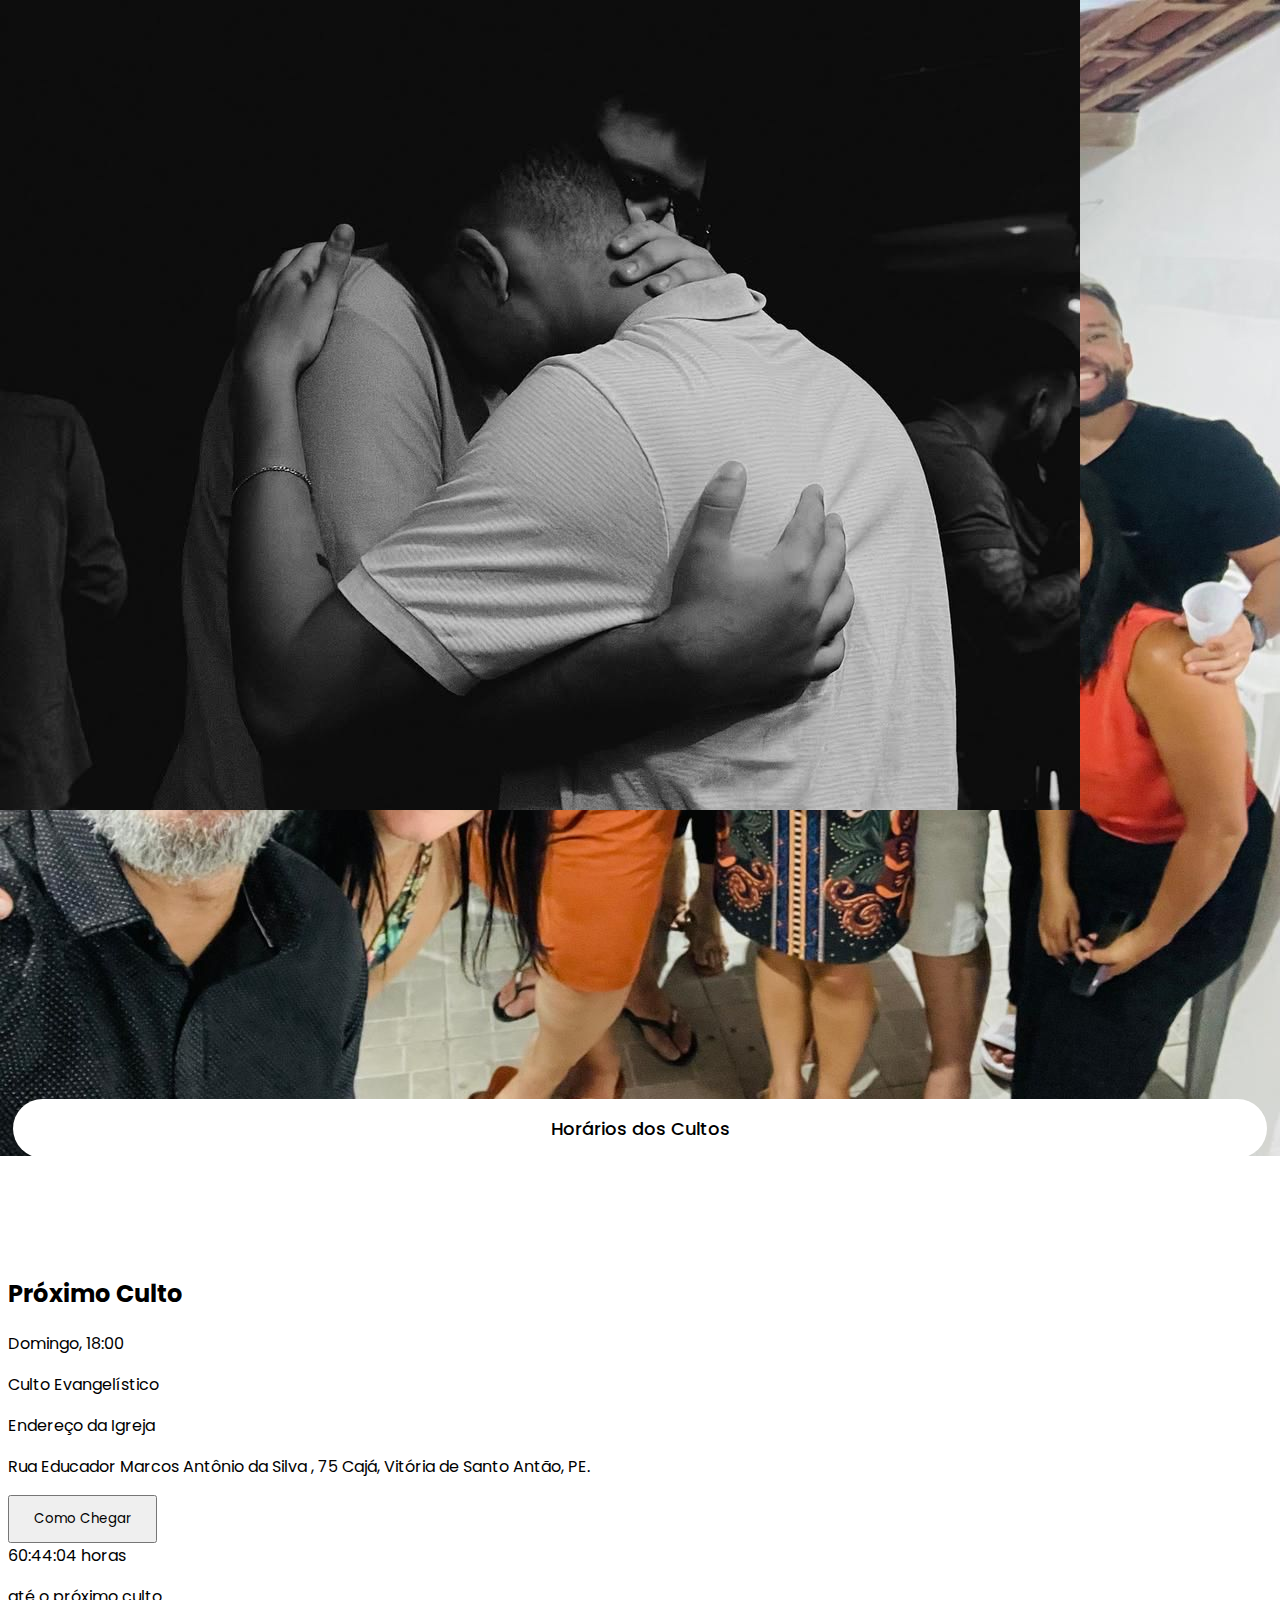
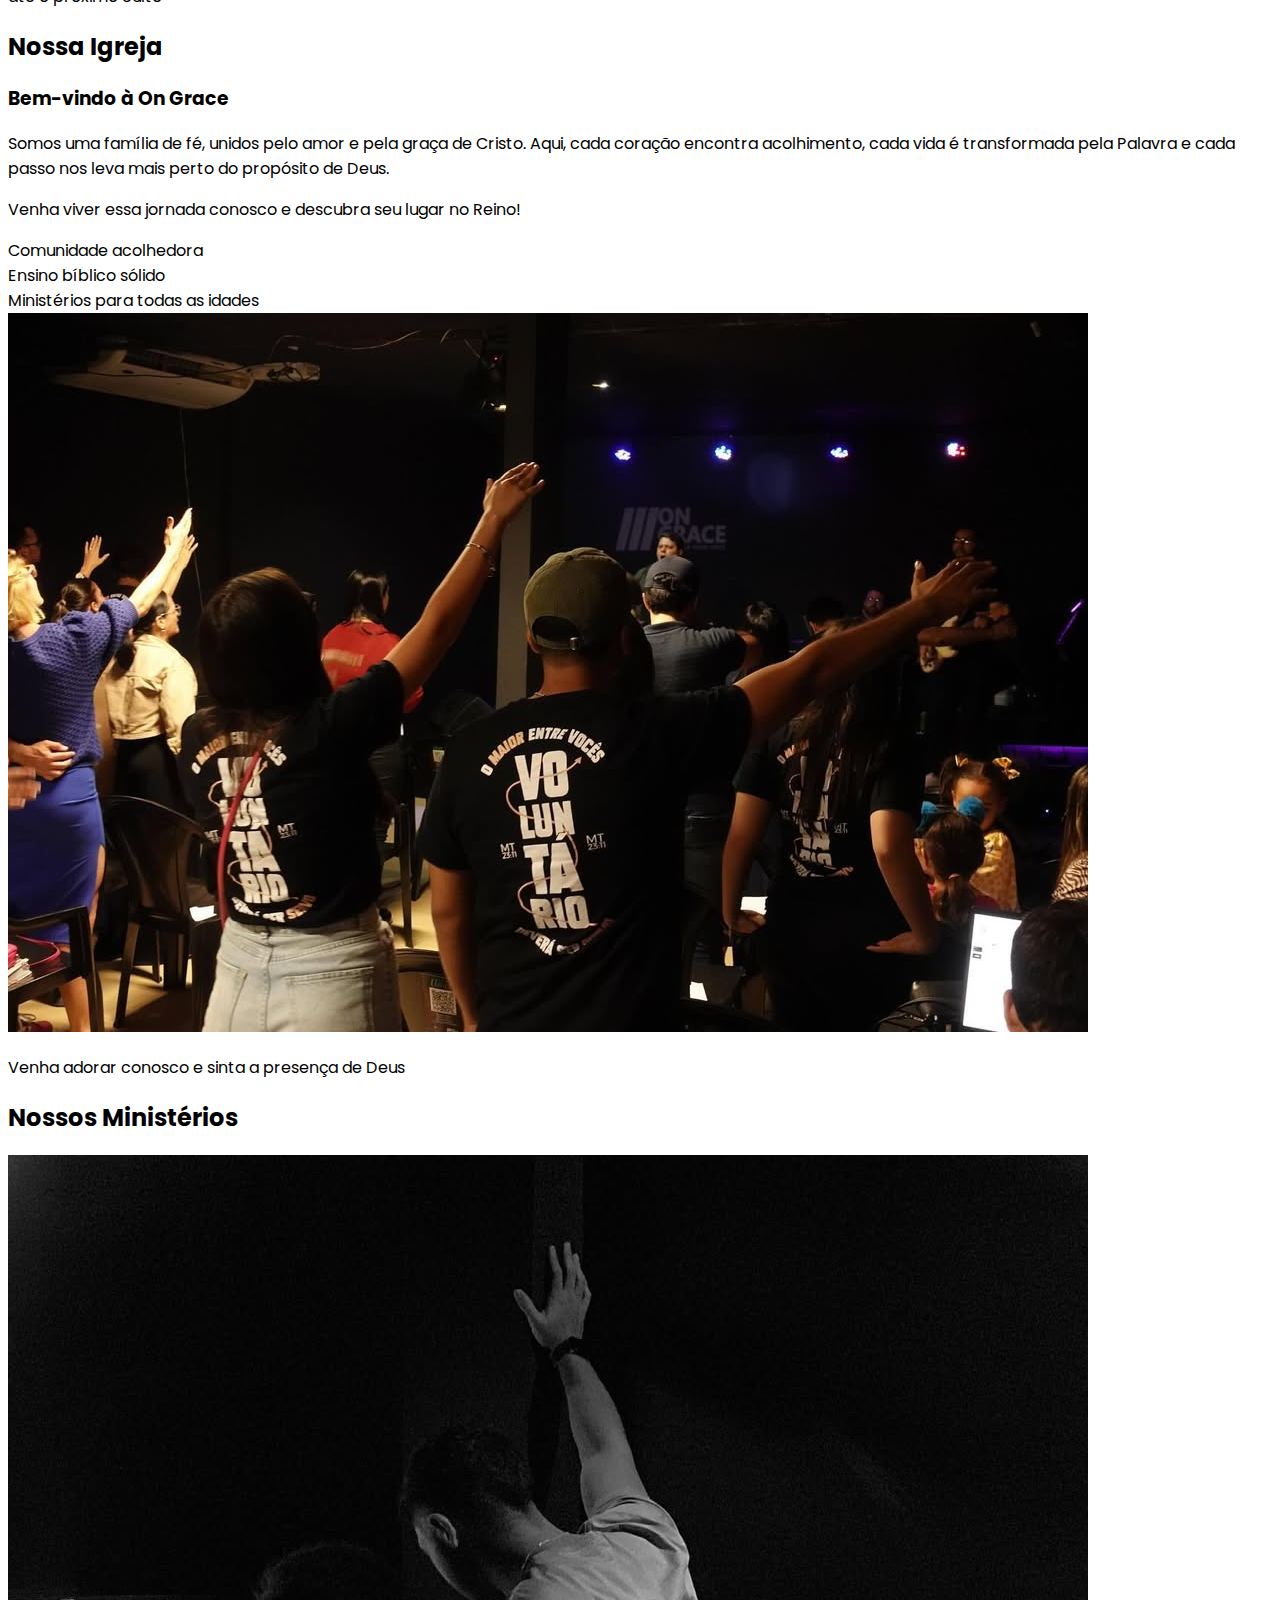
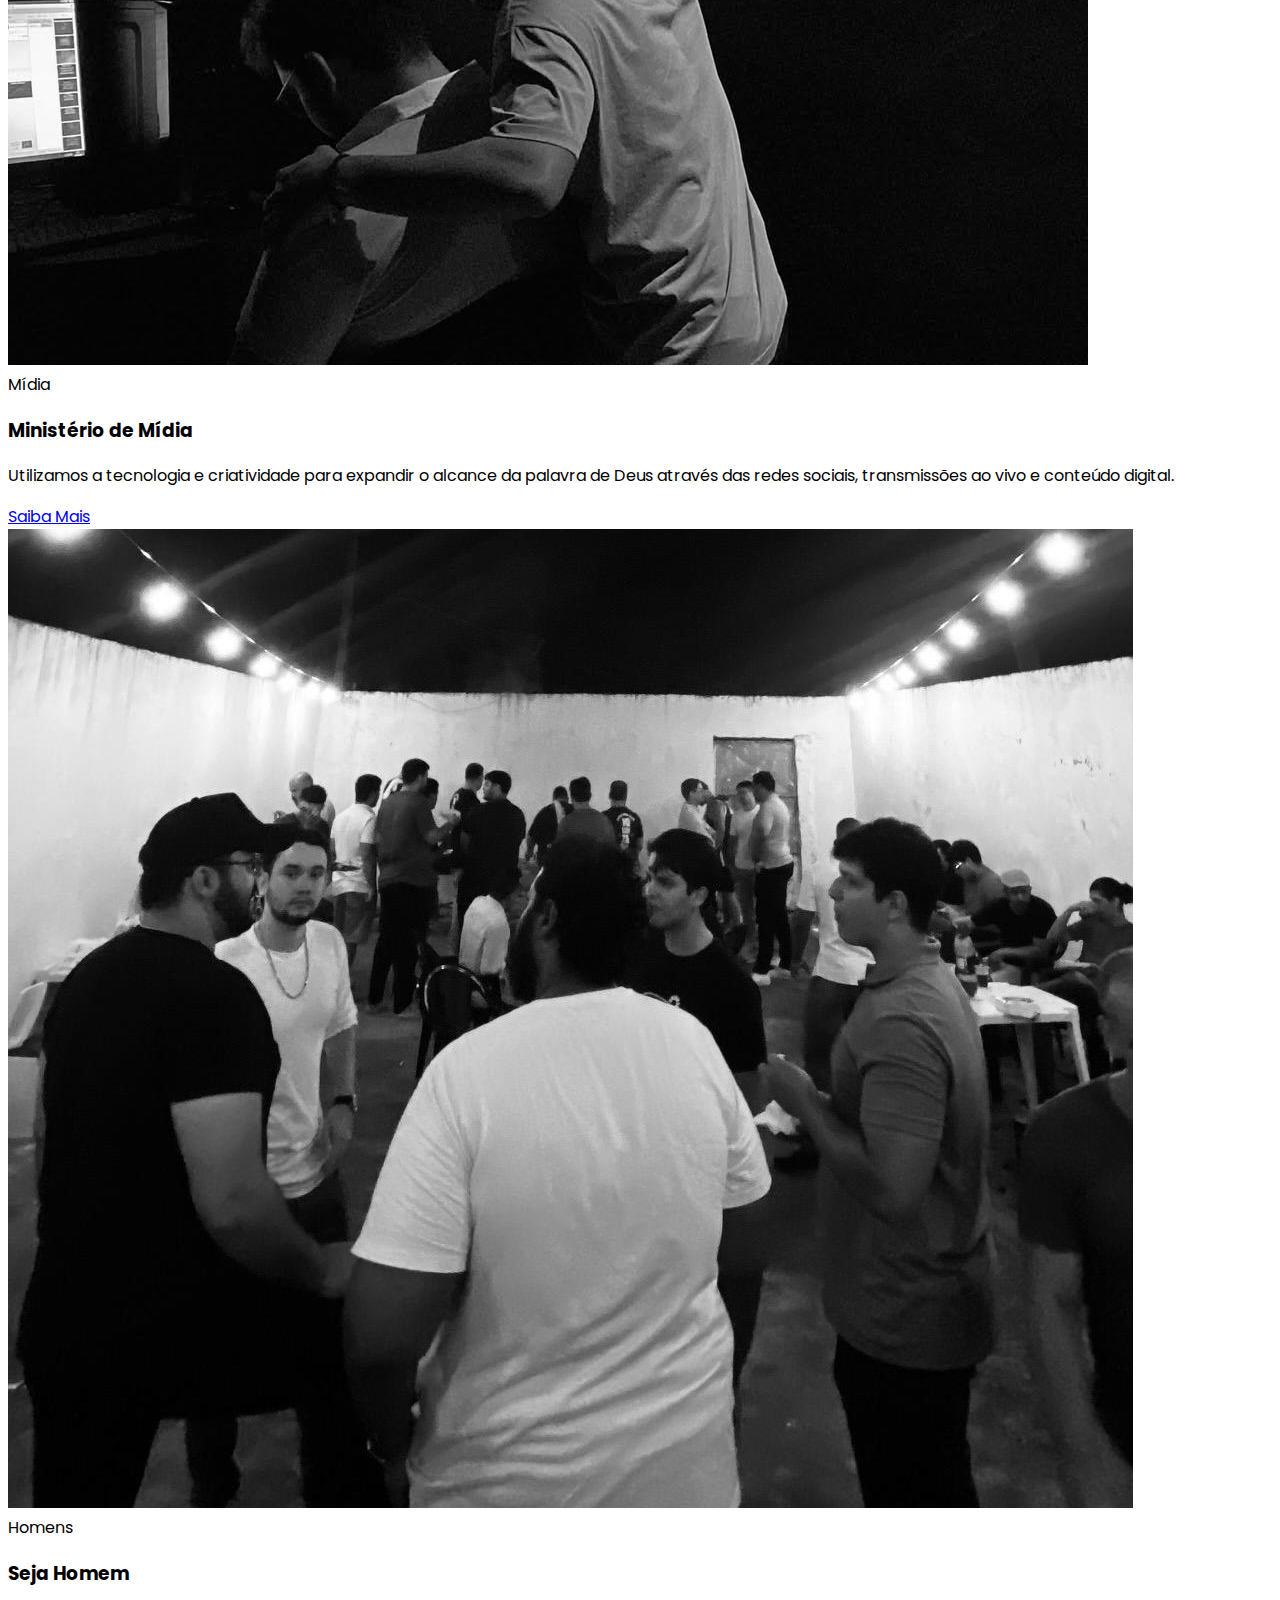
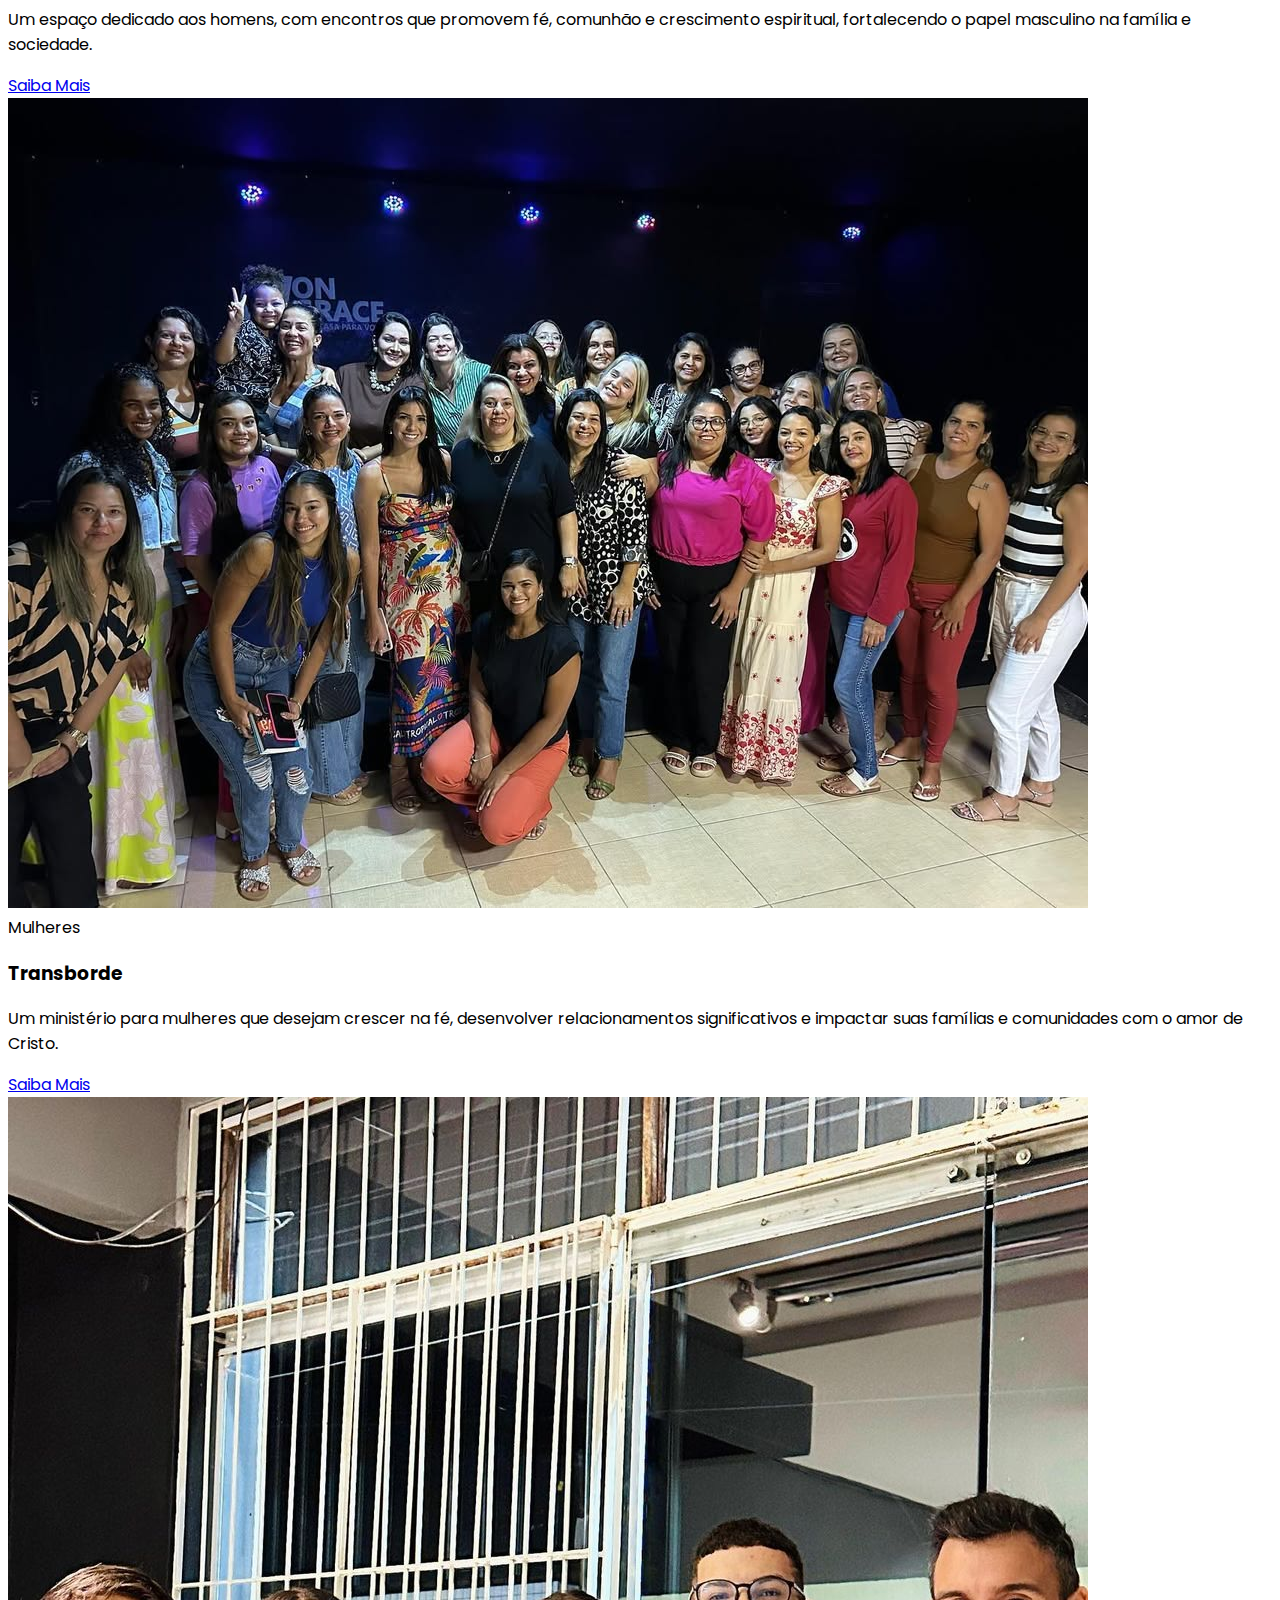
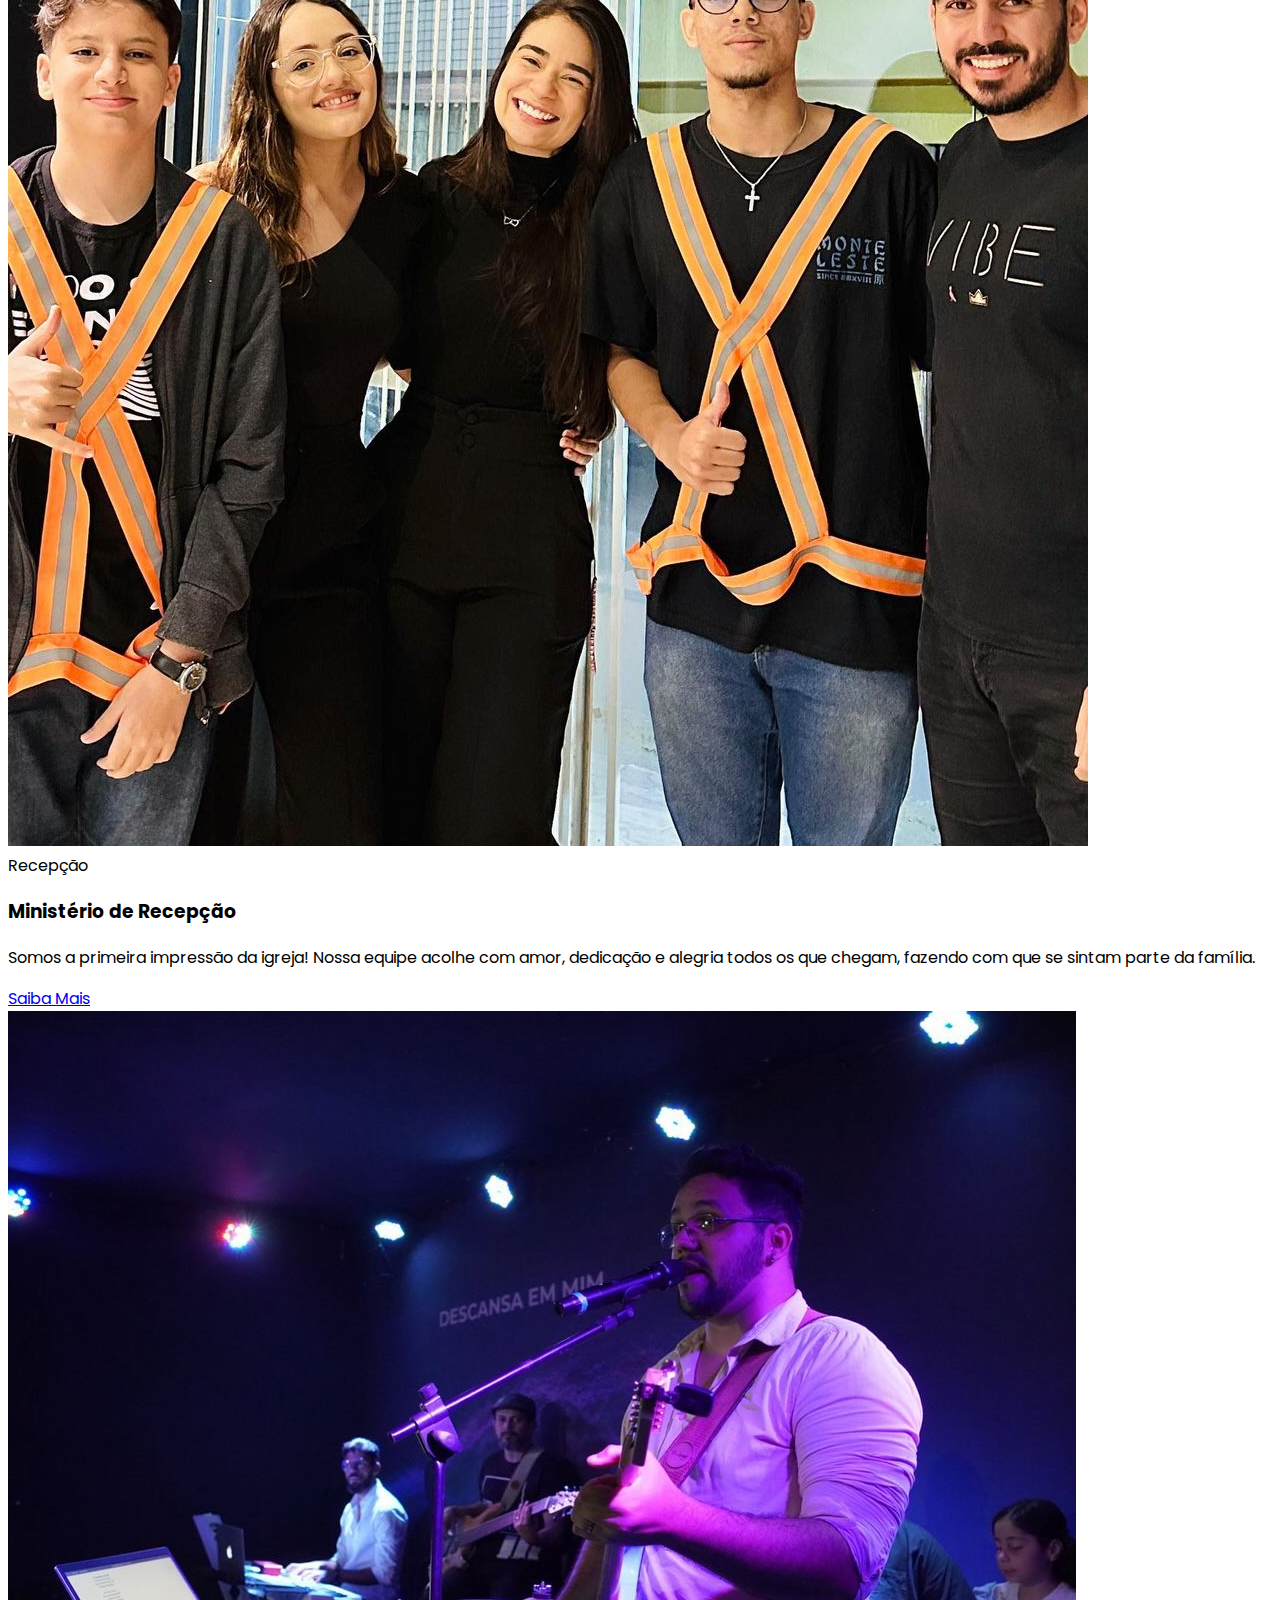
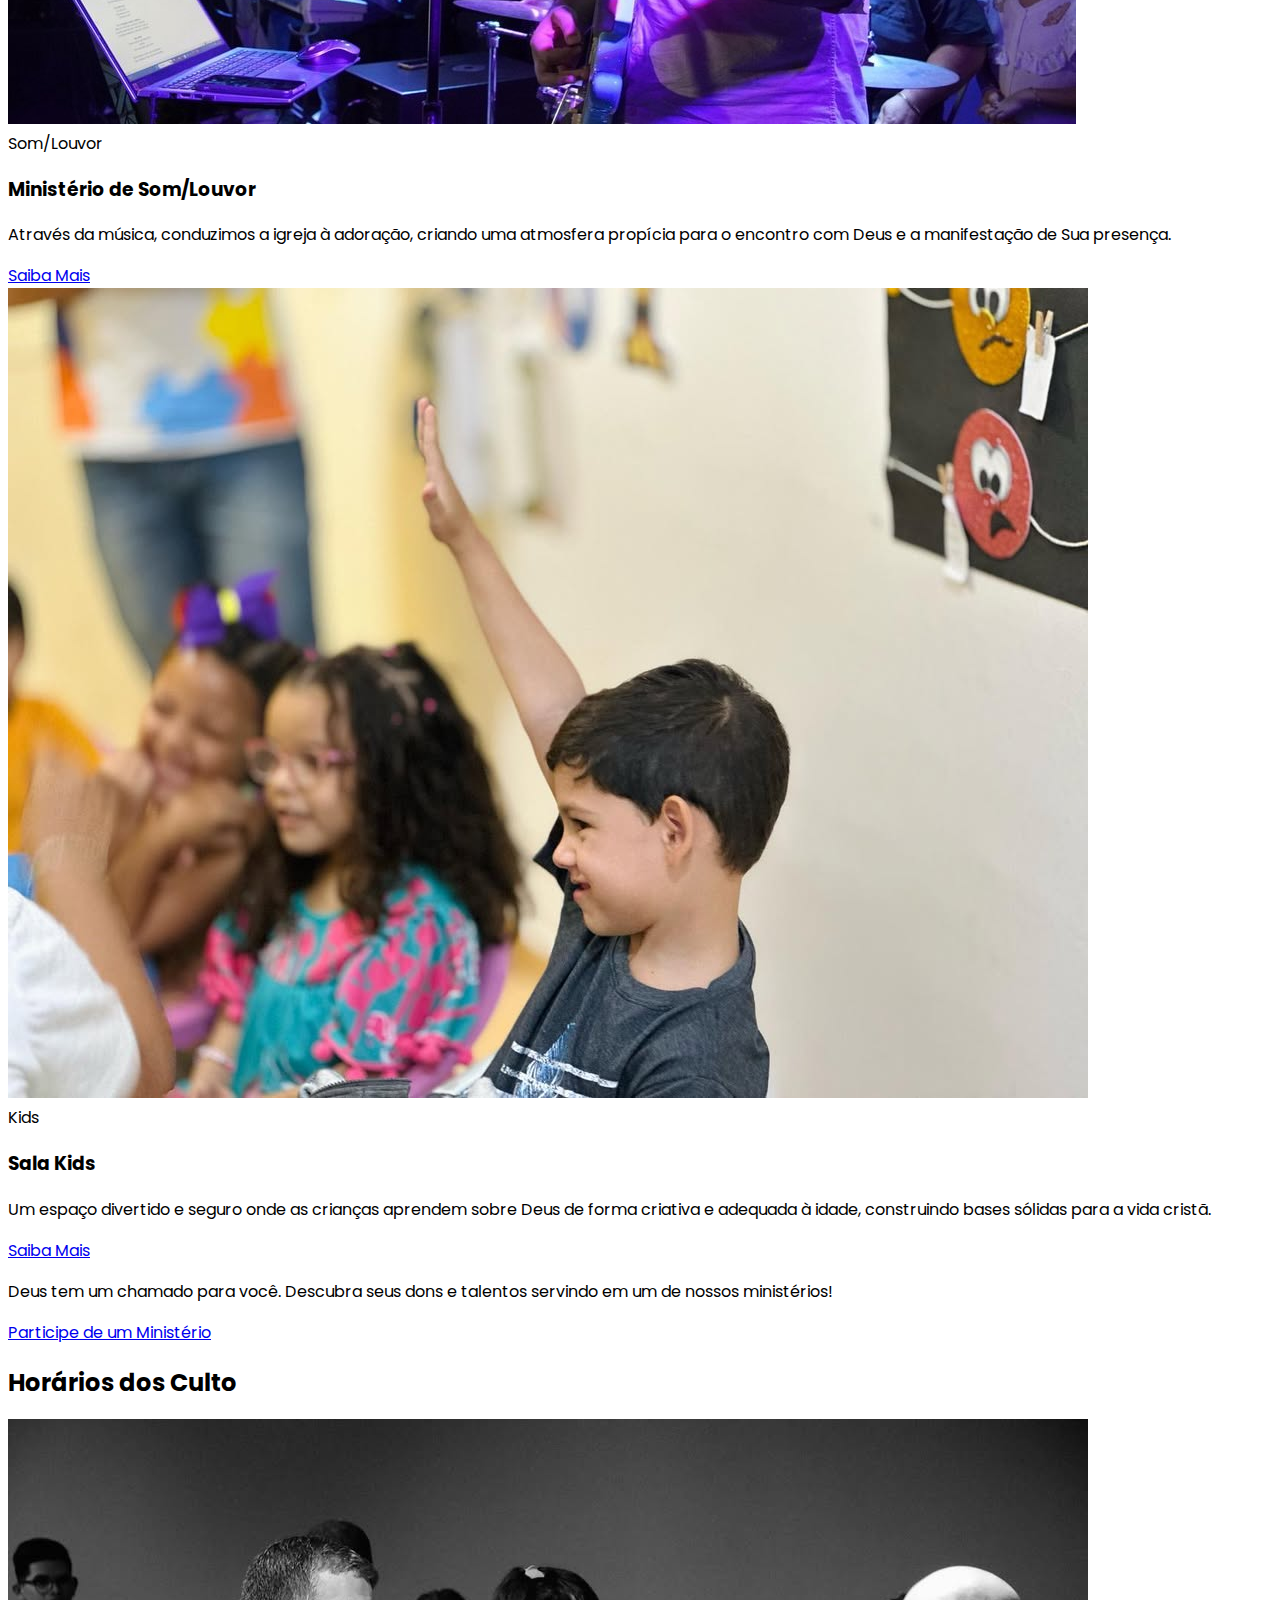
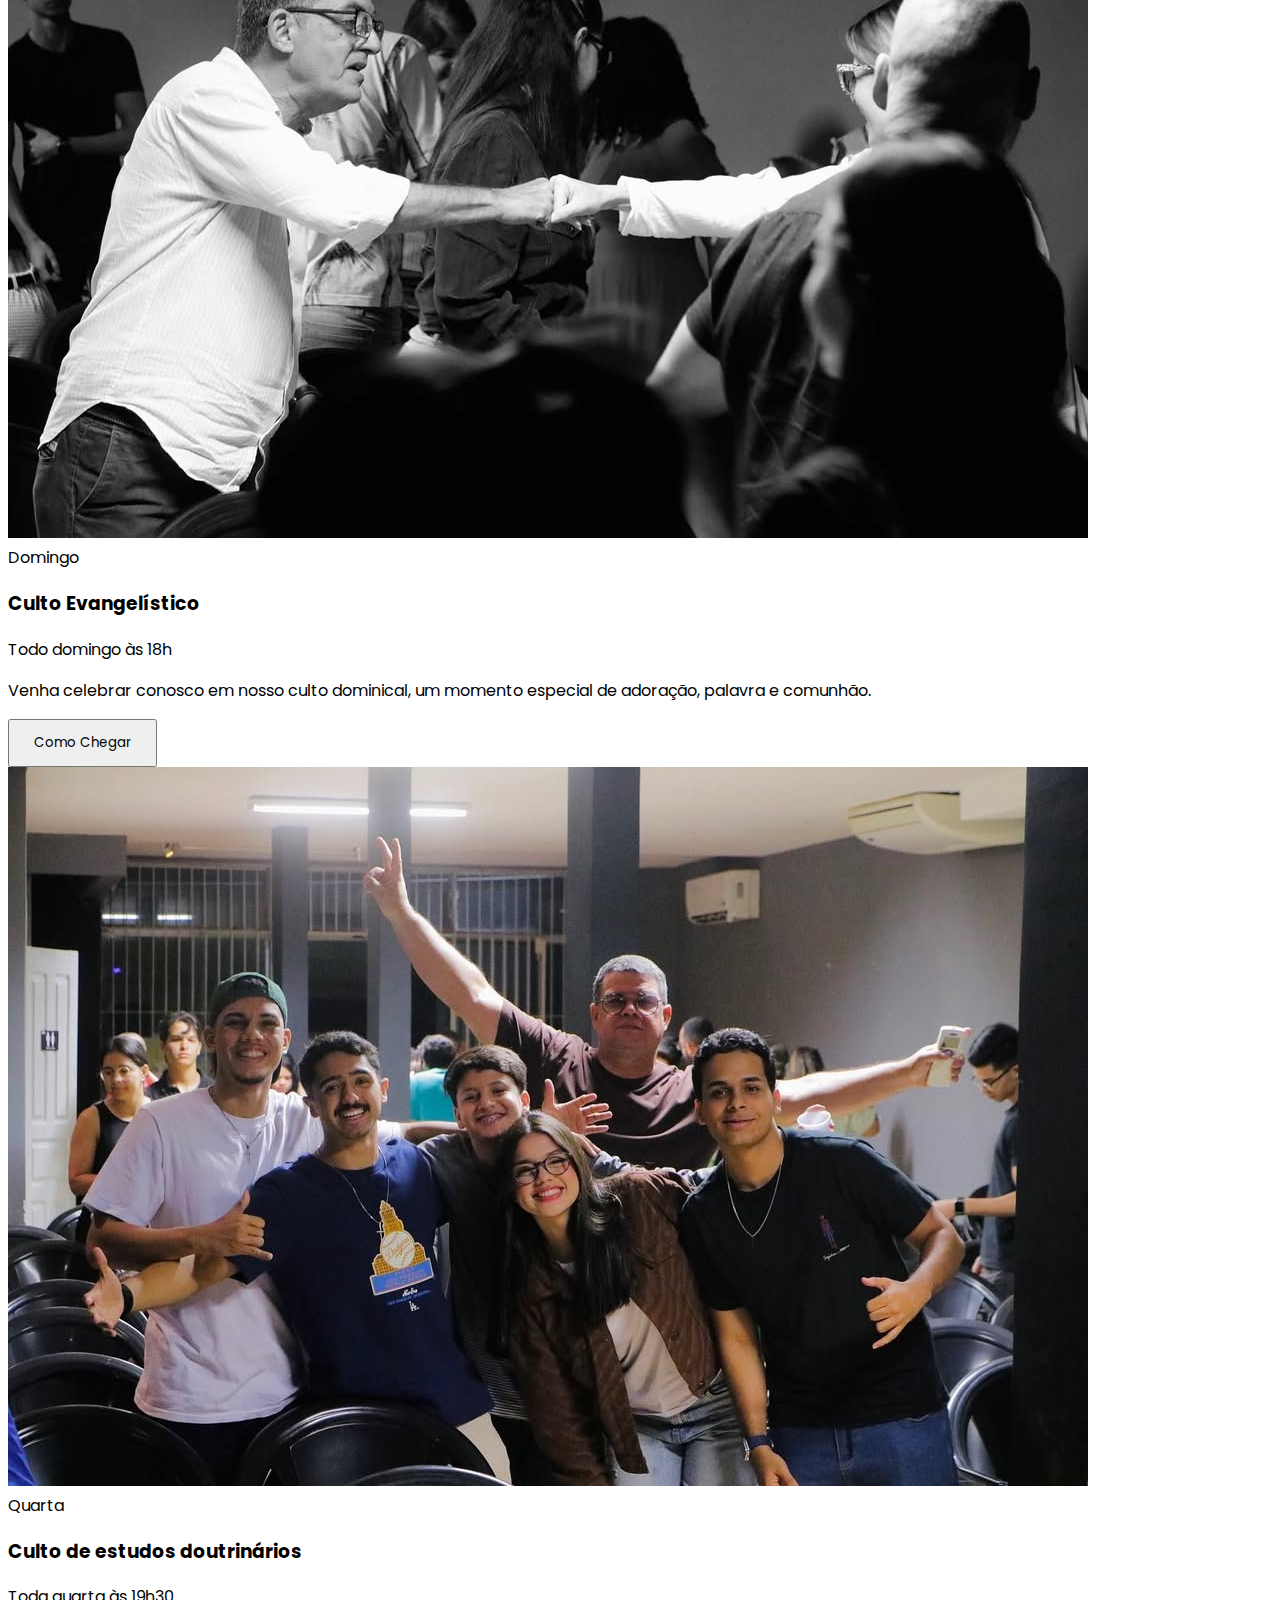
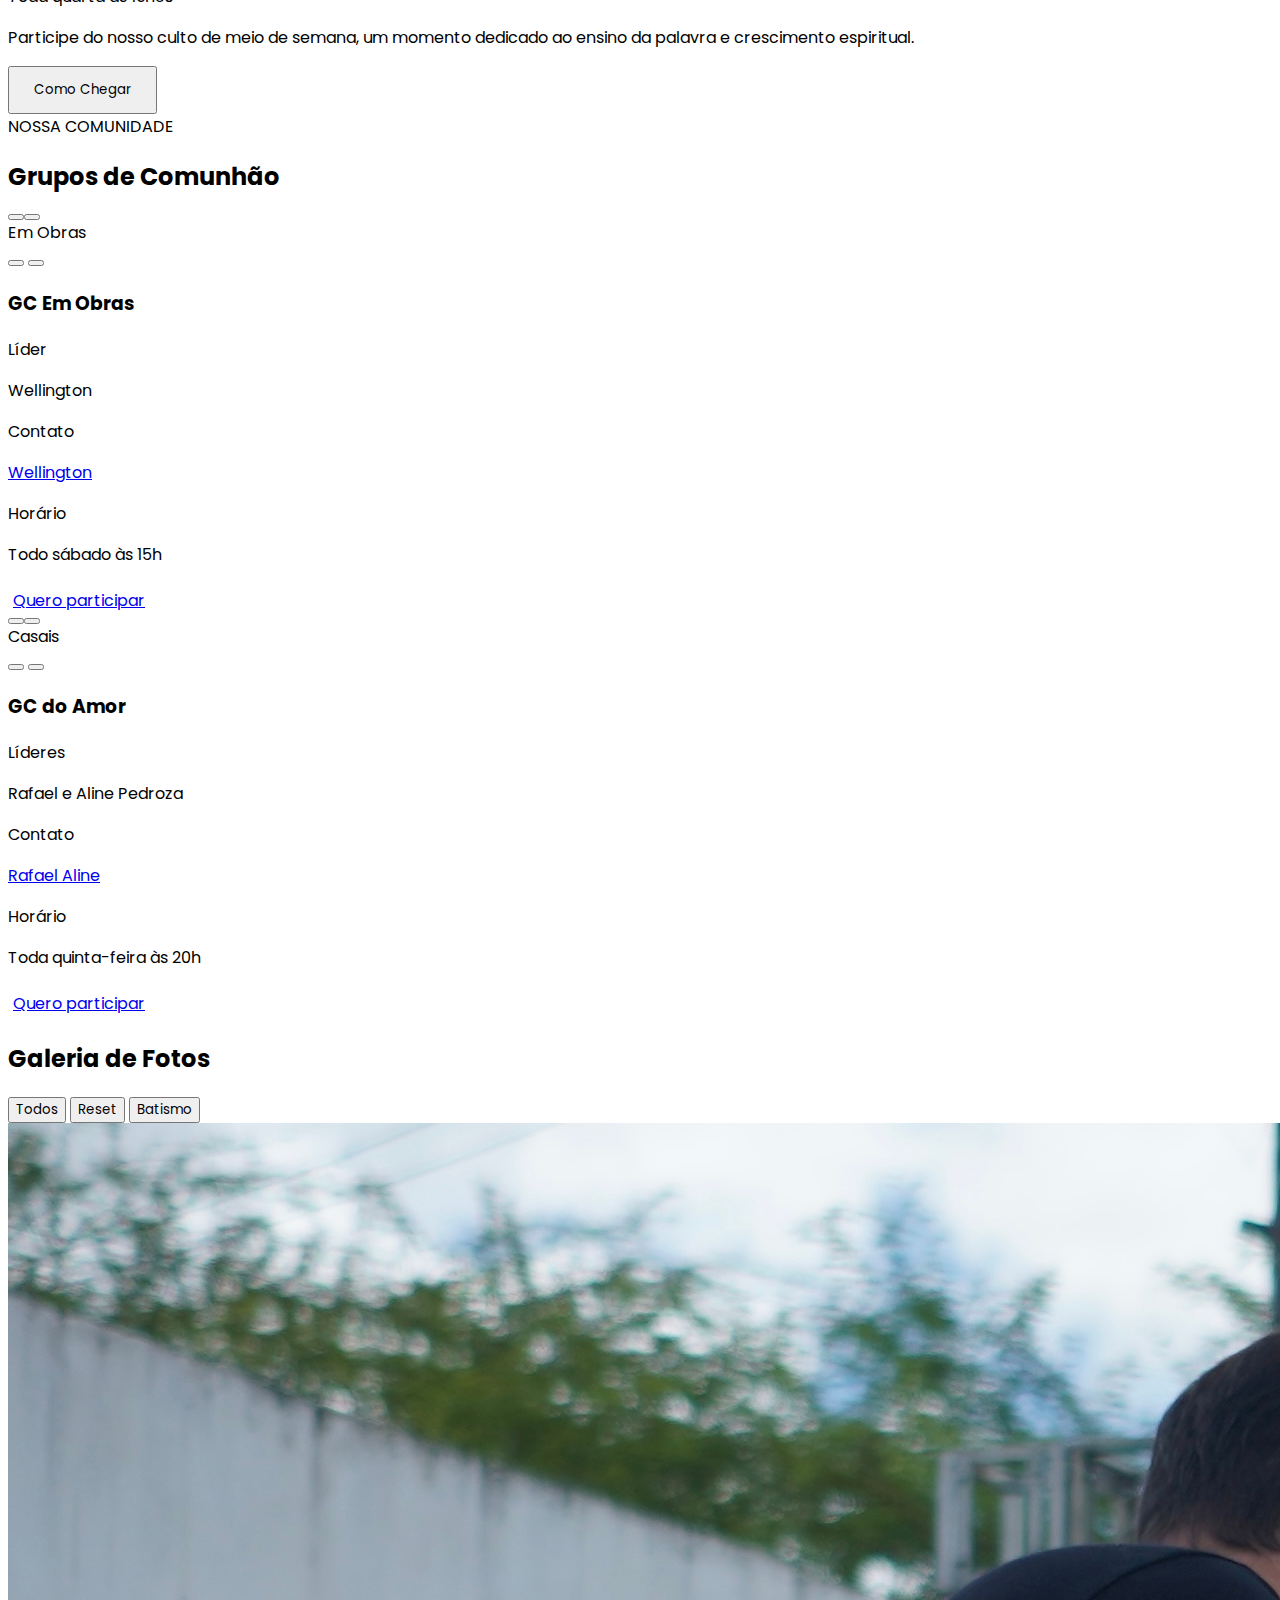
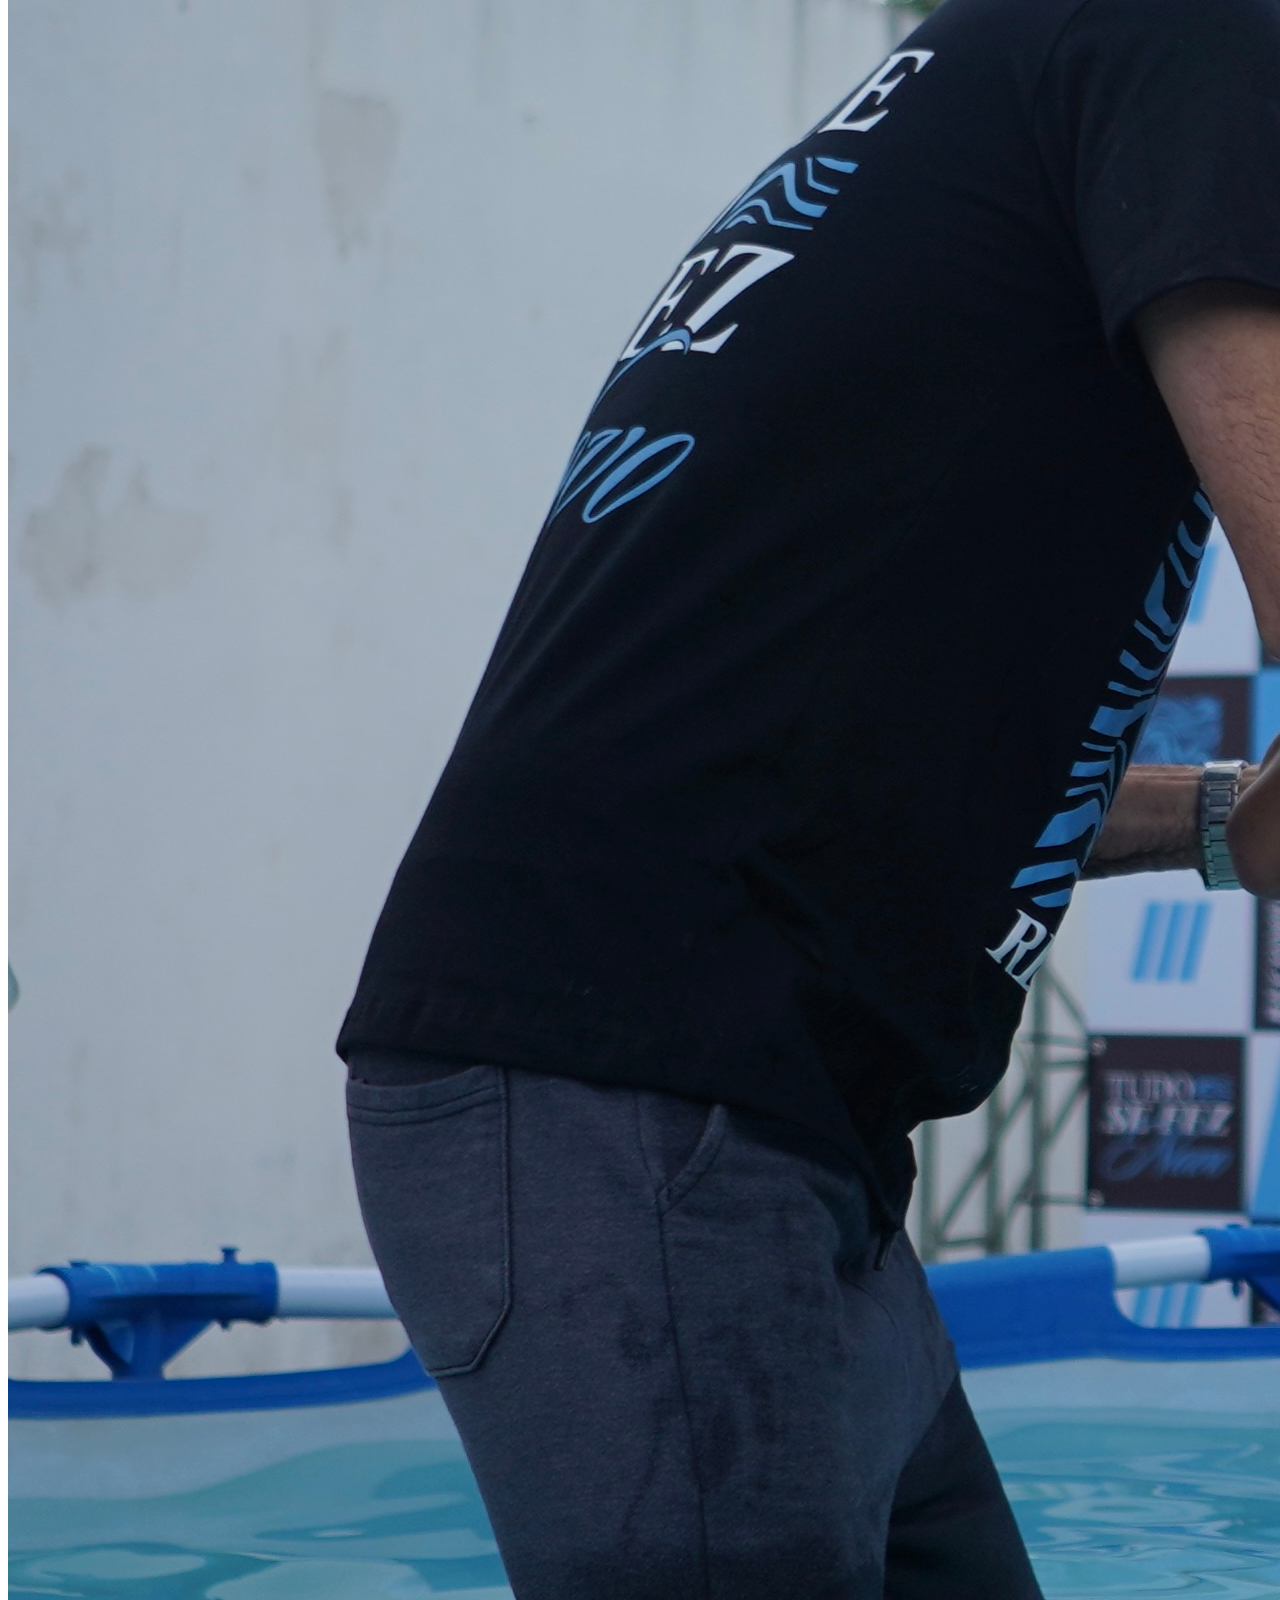
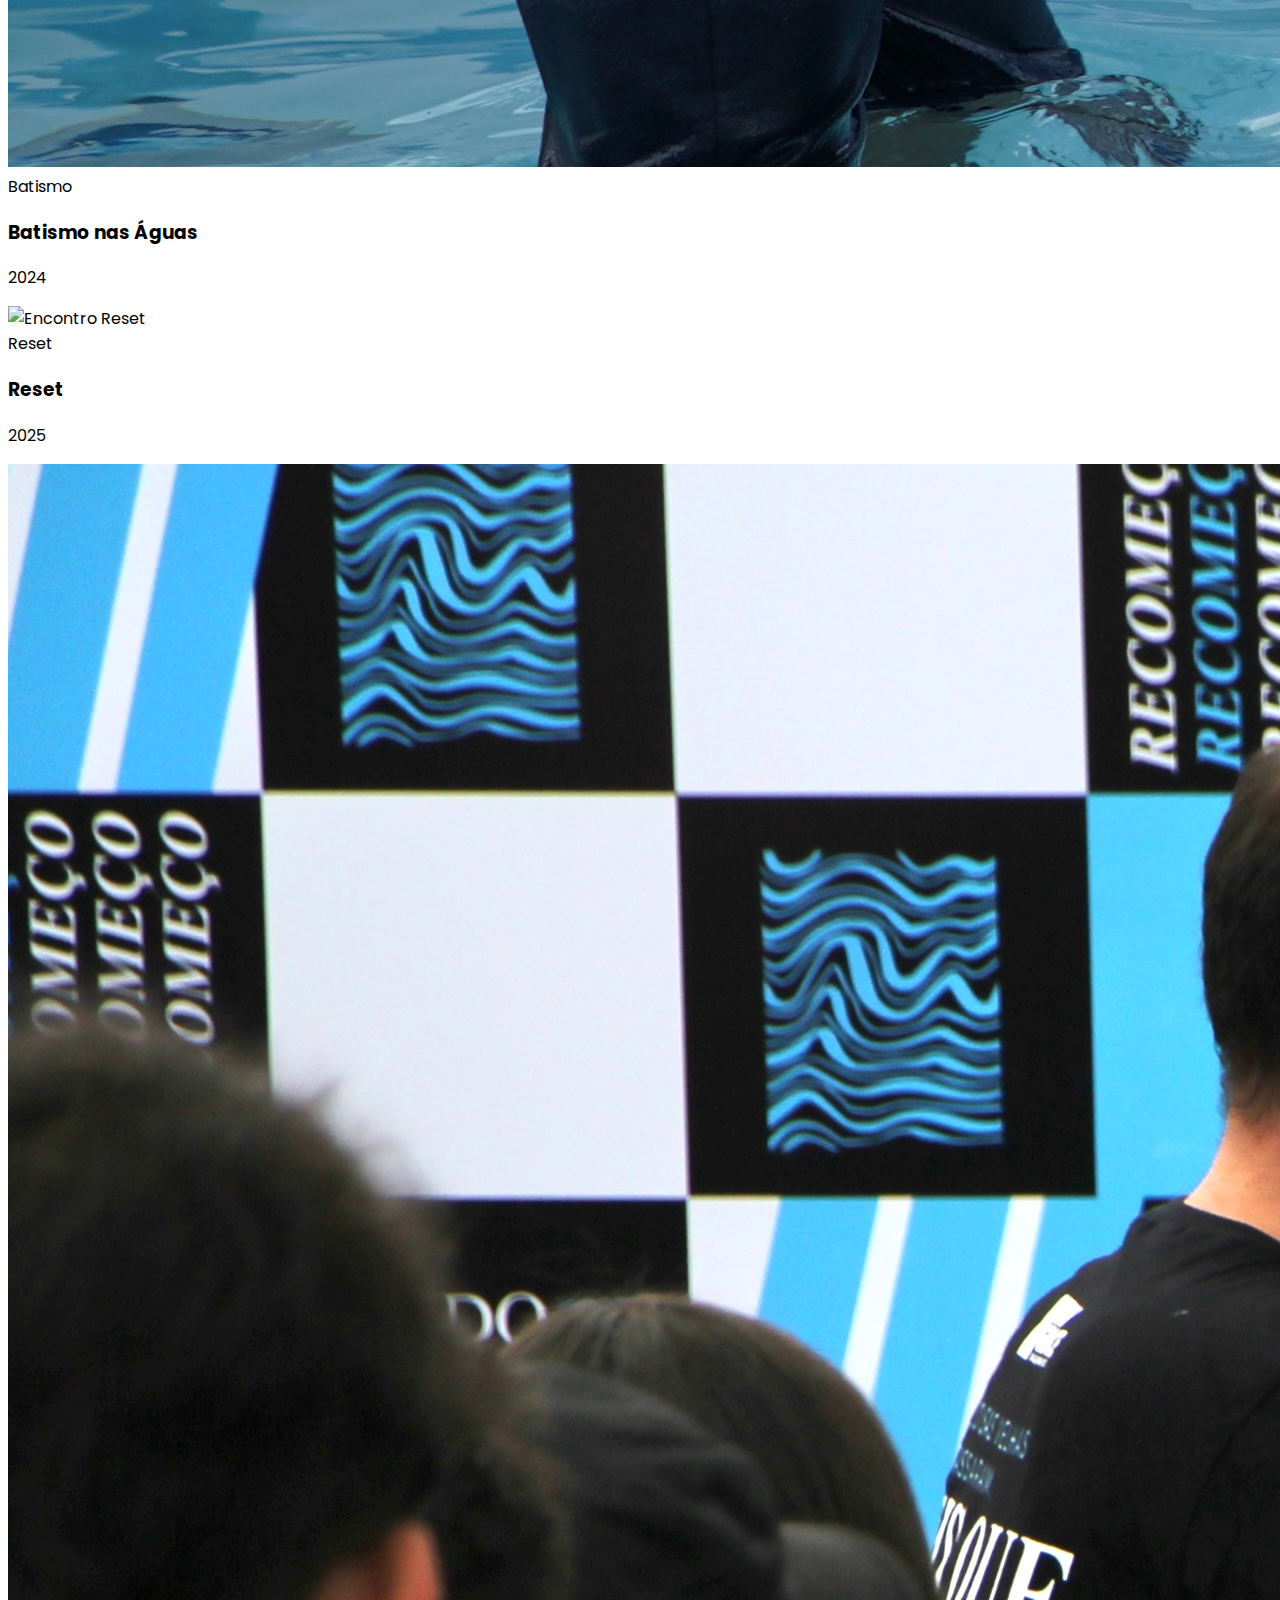
==== commit 52464a77: "fix: bug nas mimagens. tetn2" ====
--- a/index.html
+++ b/index.html
@@ -45,7 +45,7 @@
 </head>
 <body class="bg-[#f3eee7]">
 
-<header class="fixed left-0 top-0 w-full z-50 transition-all duration-300 px-4 py-2" id="floatingMenu">
+<header class="fixed left-0 top-0 w-full z-101 transition-all duration-300 px-4 py-2" id="floatingMenu">
     <nav class="max-w-6xl mx-auto bg-black/90 backdrop-blur-md rounded-full border border-gray-800 shadow-xl">
         <div class="hidden md:flex items-center justify-between px-6 py-2">
             <img src="src/img/logo.PNG" alt="Logo" class="h-8 w-auto" loading="lazy">
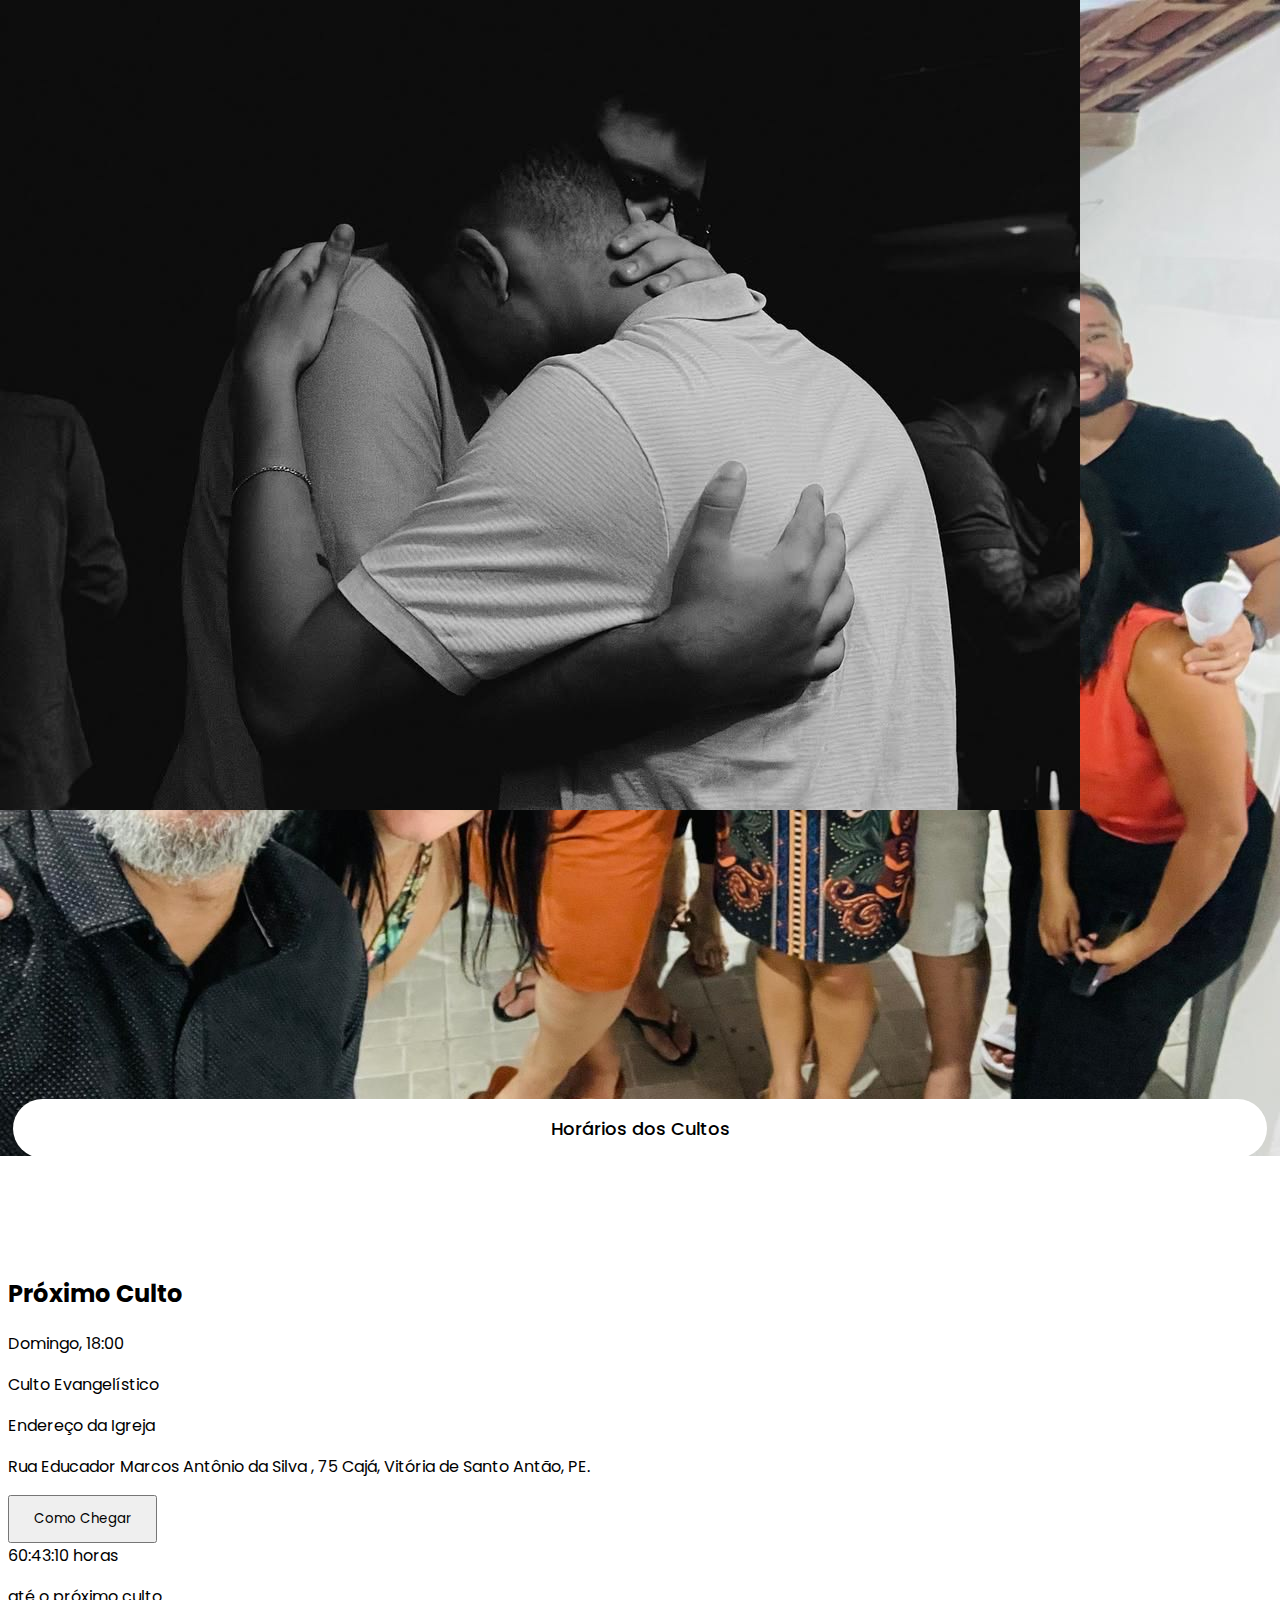
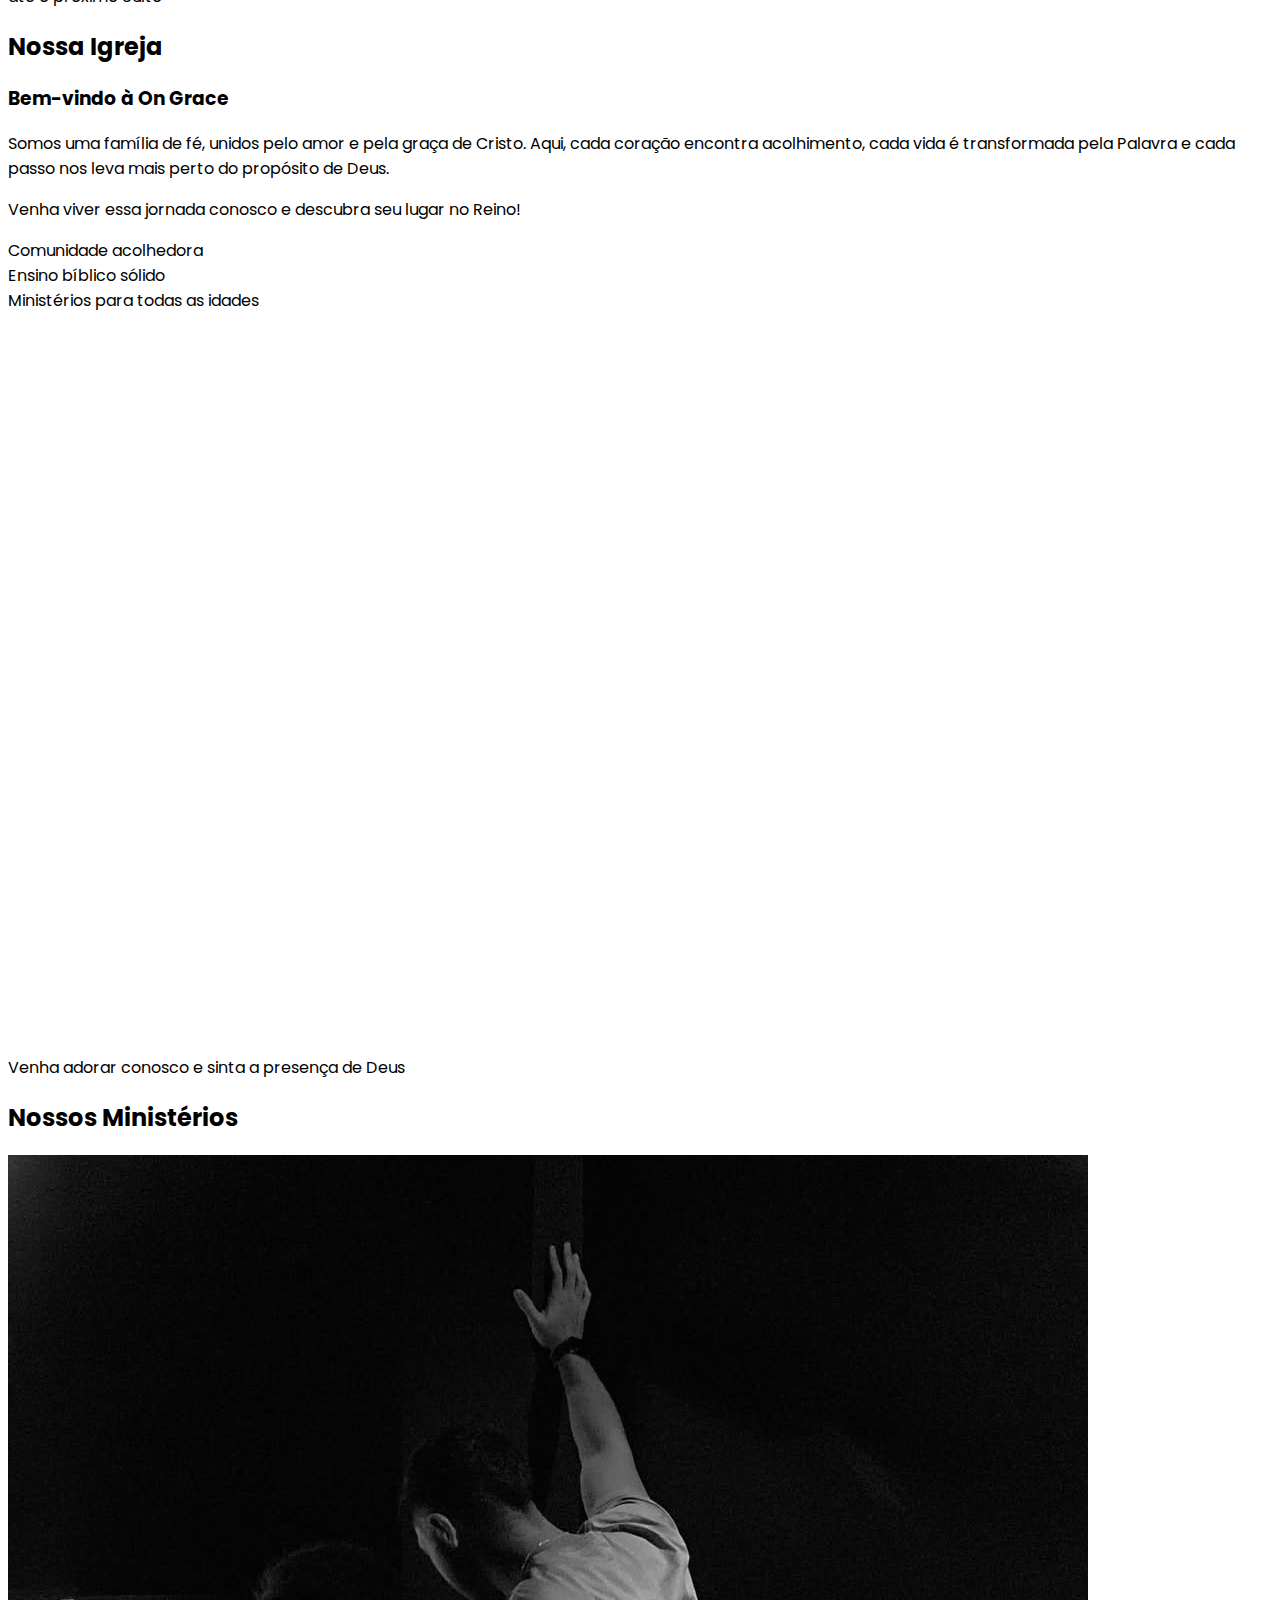
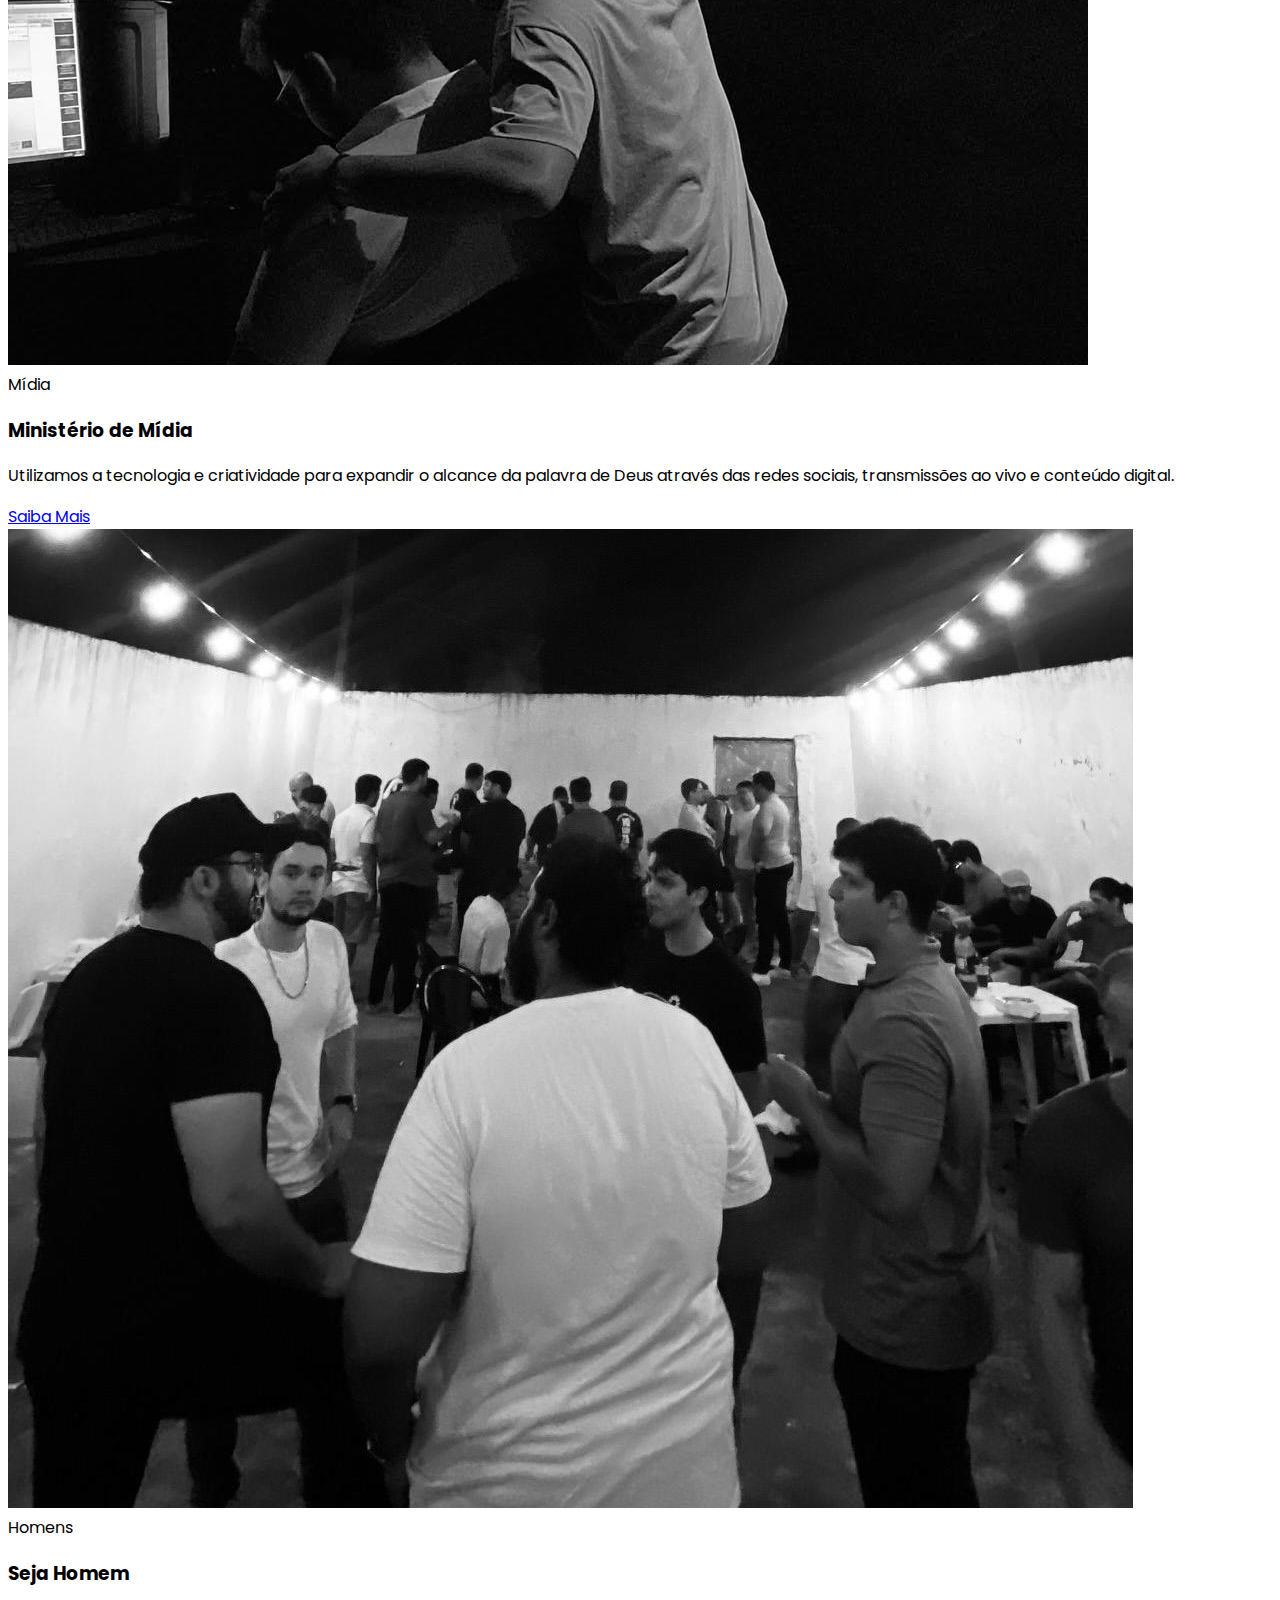
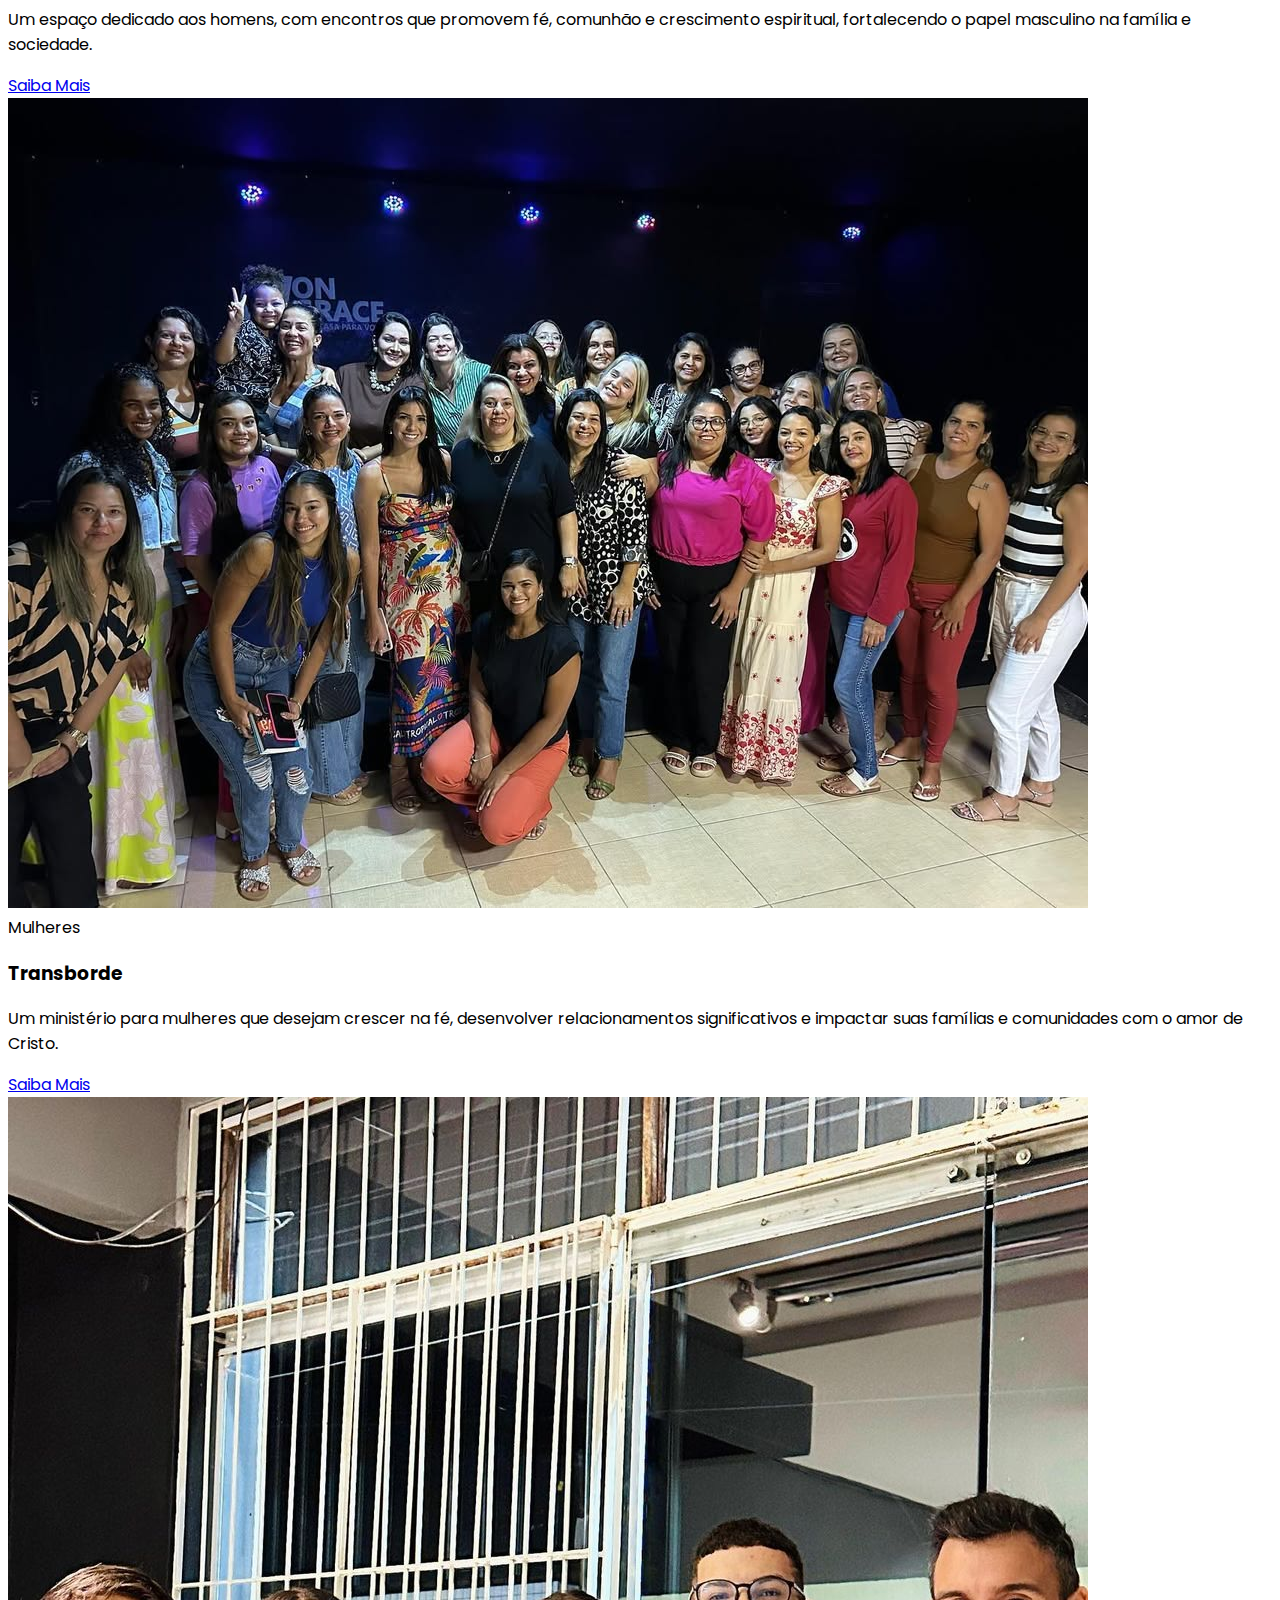
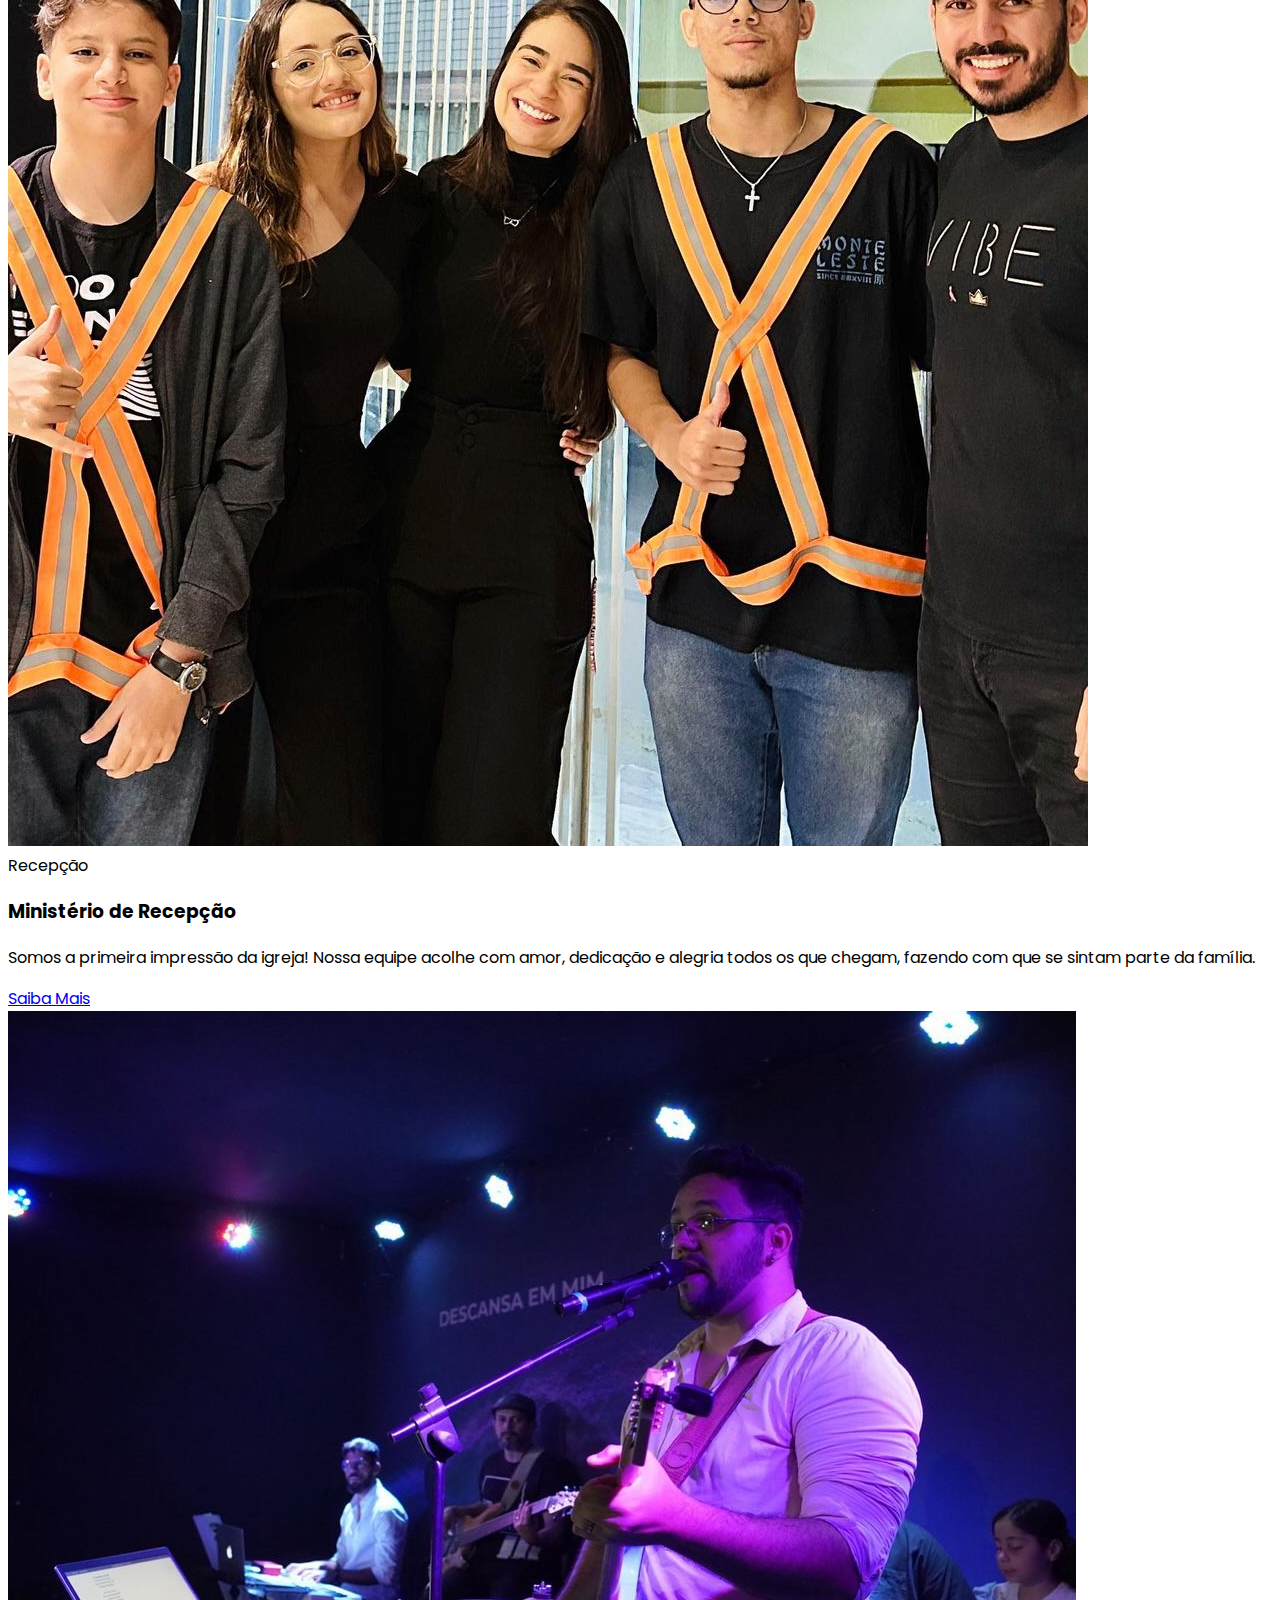
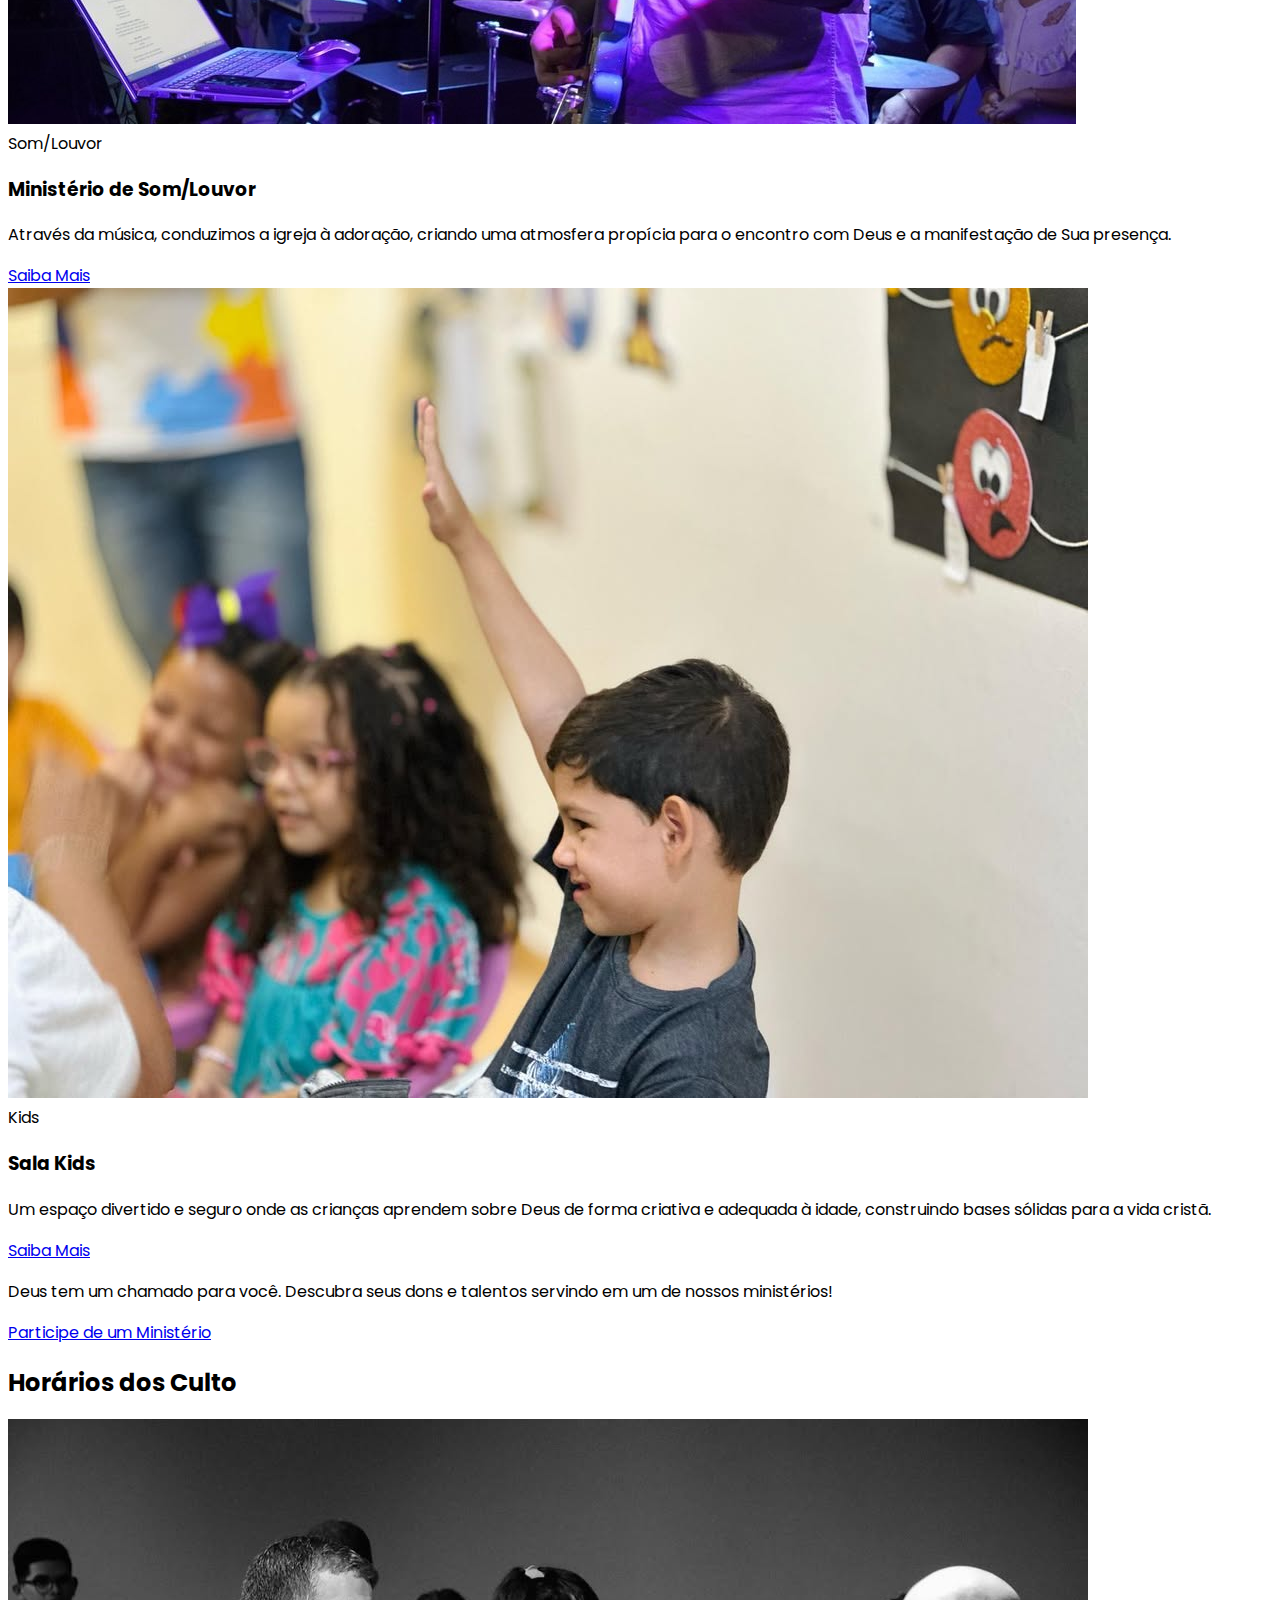
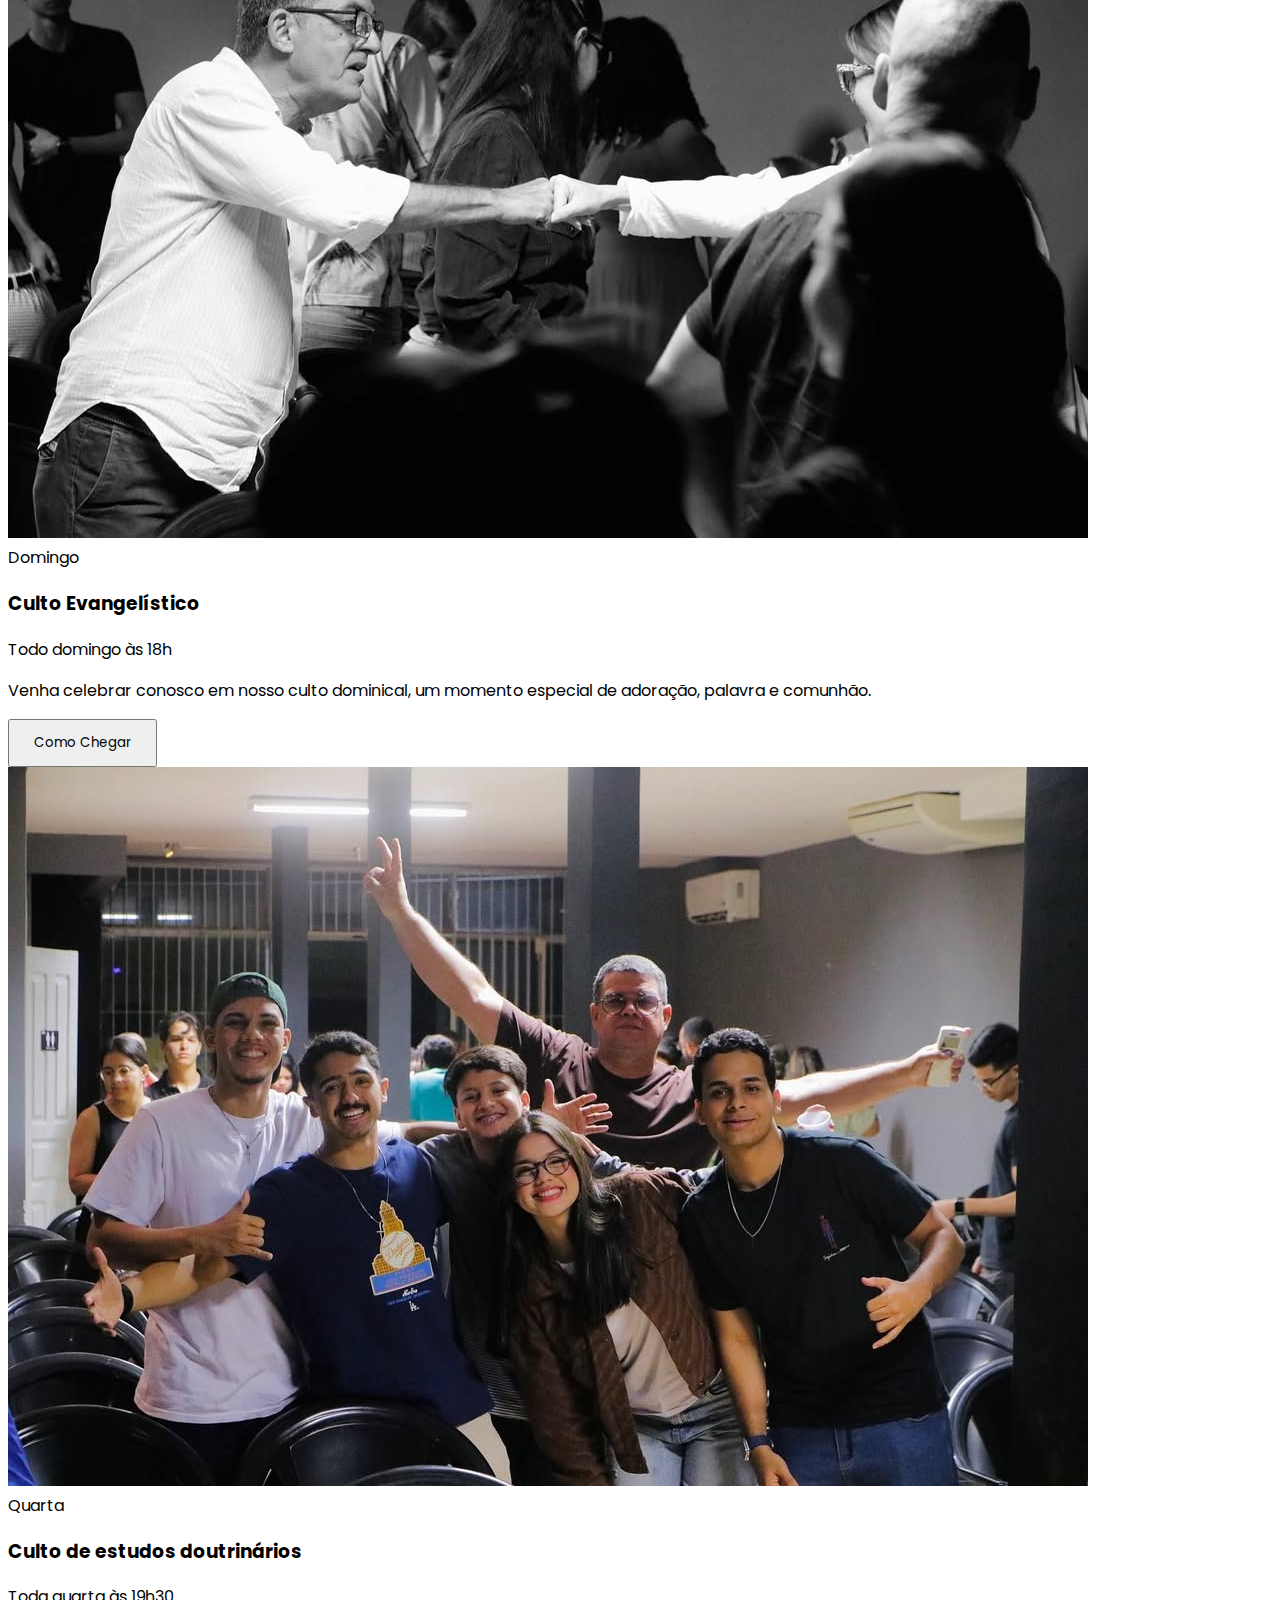
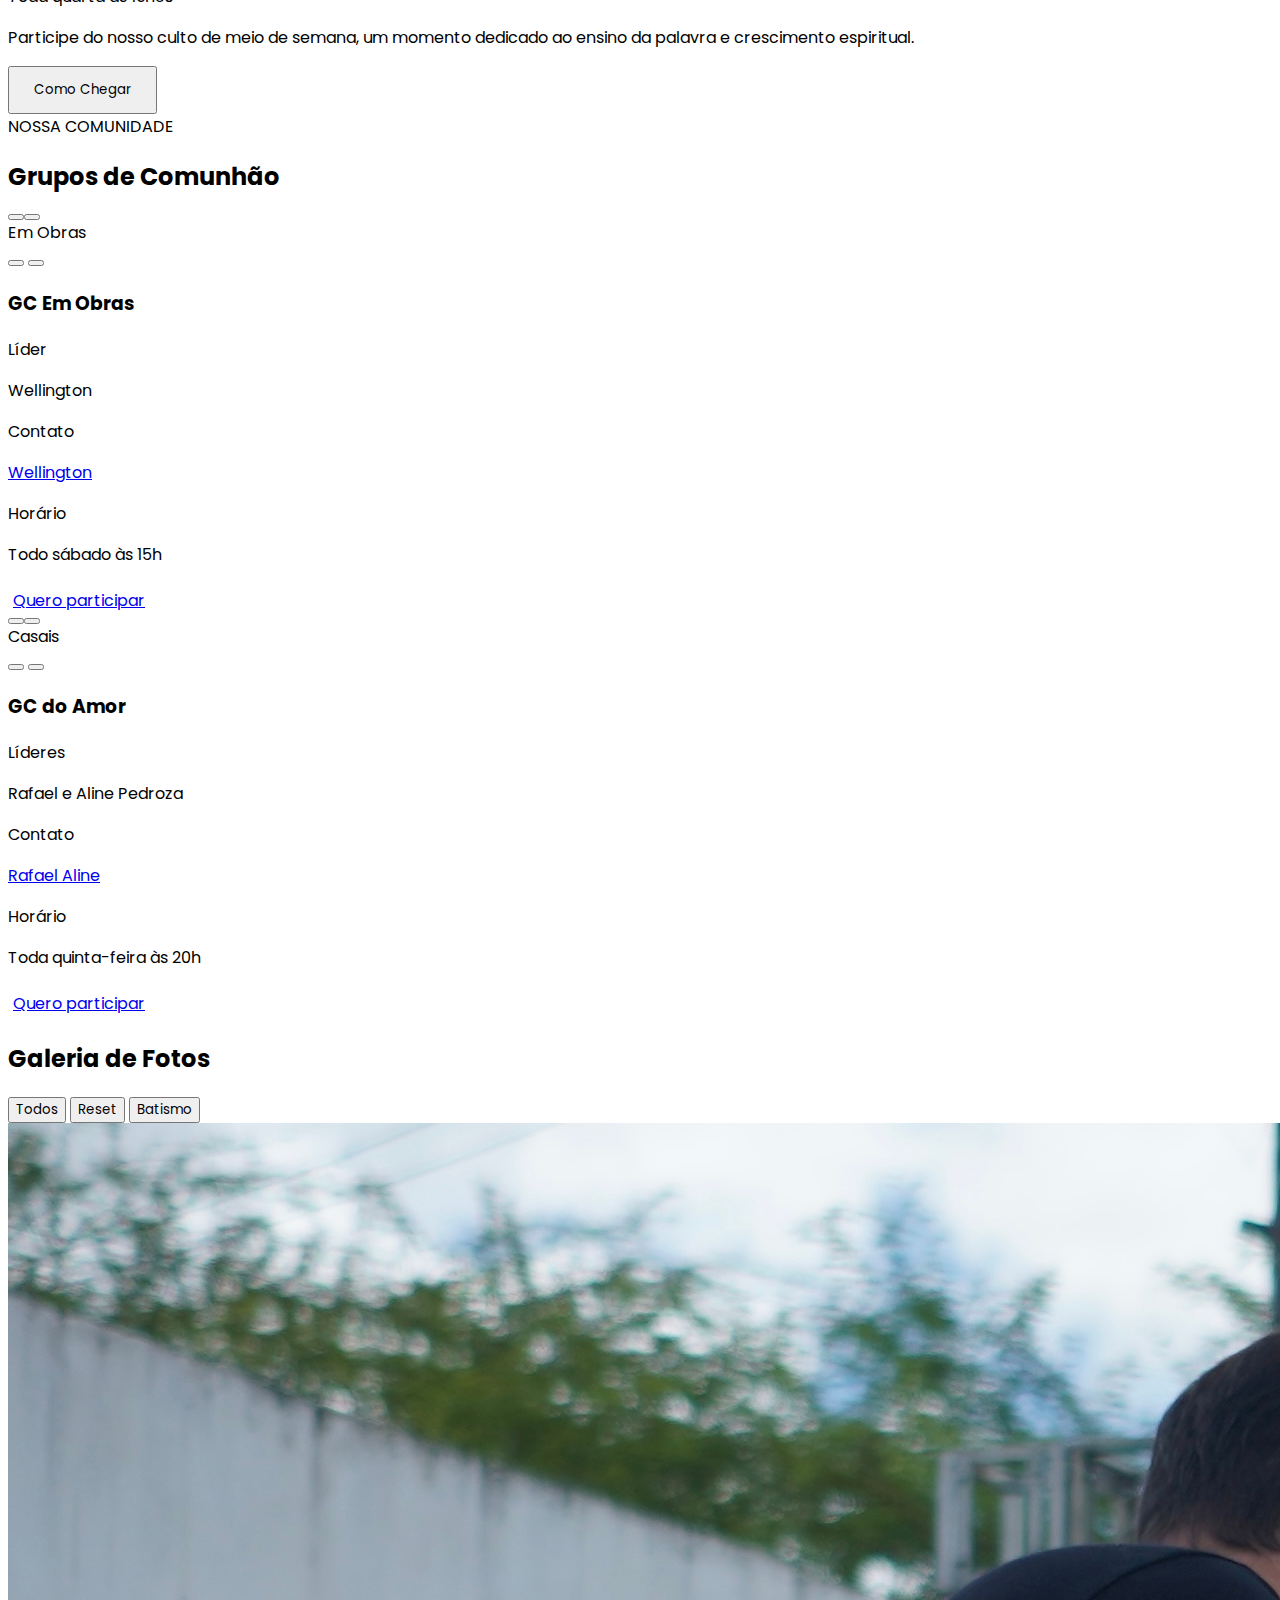
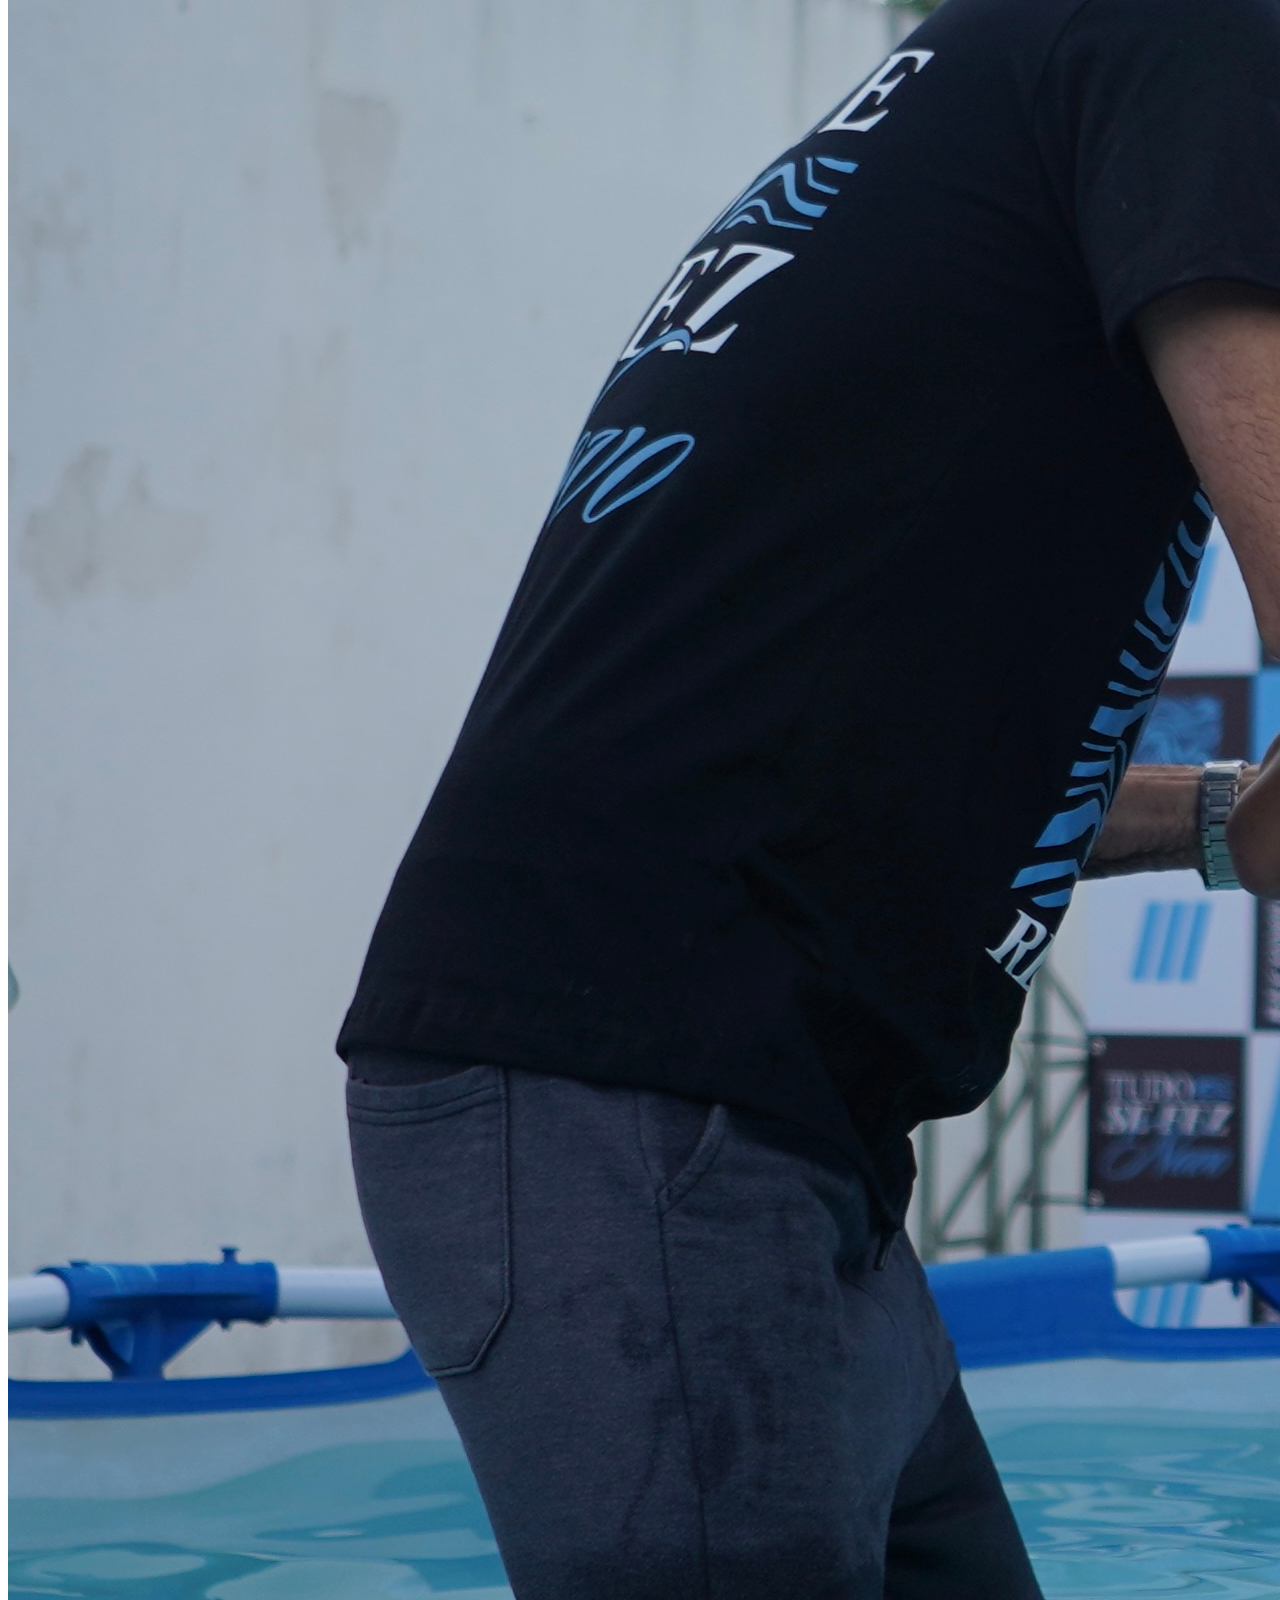
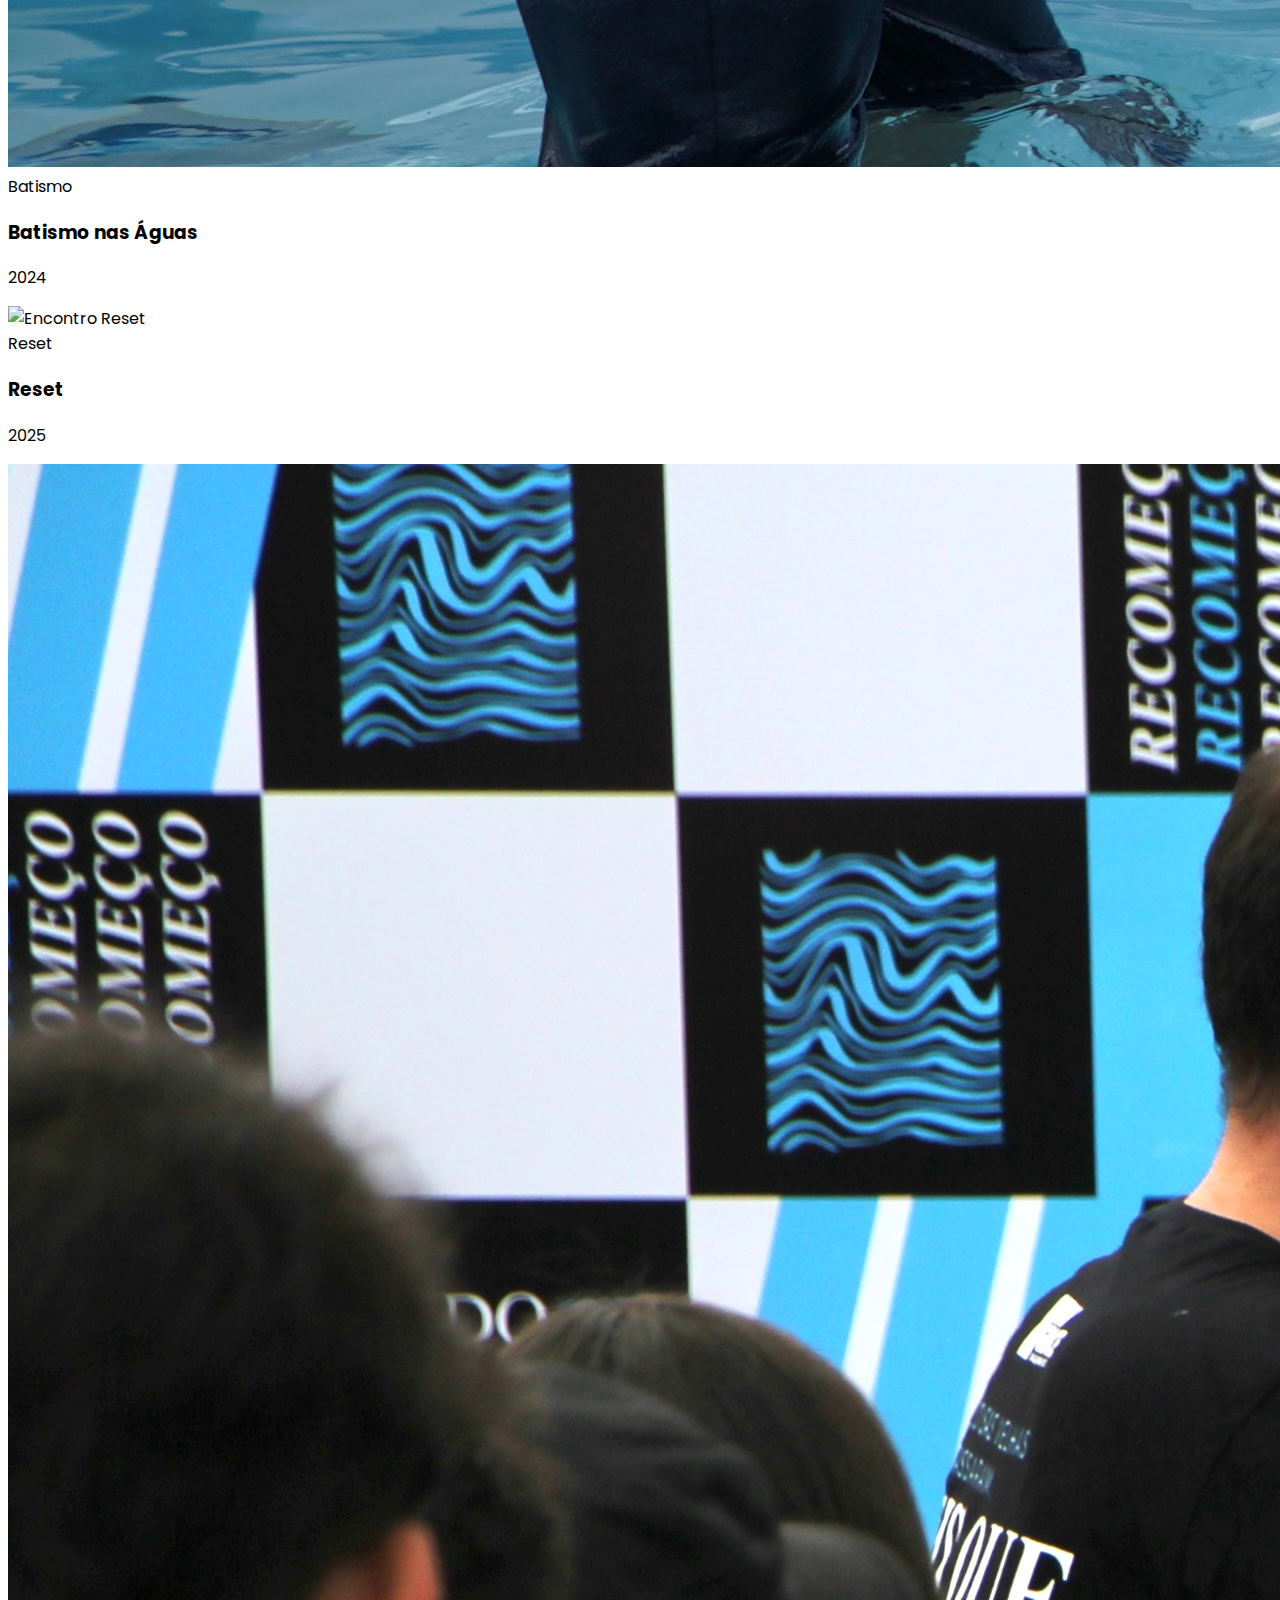
==== commit 26ff23ff: "fix: z-index resolvido." ====
--- a/index.html
+++ b/index.html
@@ -535,7 +535,7 @@
                                 <a href="https://wa.me/5581985414050" 
    onclick="window.location.href='https://wa.me/5581987078151'; return true;"
    class="inline-flex items-center gap-1 bg-gray-100 px-3 py-1 rounded-full text-black font-medium hover:bg-[#25D366] hover:text-white transition-colors" 
-   style="position: relative; z-index: 999; -webkit-tap-highlight-color: rgba(0,0,0,0);">
+   style="position: relative; z-index: 100; -webkit-tap-highlight-color: rgba(0,0,0,0);">
     <i class="ri-whatsapp-line"></i> Wellington
 </a>  
                             </div>
@@ -557,7 +557,7 @@
     <a href="https://wa.me/5581987078151?text=Olá,%20gostaria%20de%20participar%20do%20GC%20Em%20Obras" 
        onclick="window.location.href='https://wa.me/5581987078151?text=Olá,%20gostaria%20de%20participar%20do%20GC%20Em%20Obras'; return true;"
        class="mt-6 block w-full text-center bg-black text-white hover:bg-[#ffd166] hover:text-black px-6 py-3 rounded-xl text-base font-medium transition-all duration-300" 
-       style="position: relative; z-index: 999; -webkit-tap-highlight-color: rgba(0,0,0,0);">
+       style="position: relative; z-index: 100; -webkit-tap-highlight-color: rgba(0,0,0,0);">
         Quero participar
     </a>
 </div>
@@ -617,13 +617,13 @@
                                    <a href="https://wa.me/5581985414050" 
    onclick="window.location.href='https://wa.me/5581985414050'; return true;"
    class="inline-flex items-center gap-1 bg-gray-100 px-3 py-1 rounded-full text-black font-medium hover:bg-[#25D366] hover:text-white transition-colors" 
-   style="position: relative; z-index: 999; -webkit-tap-highlight-color: rgba(0,0,0,0);">
+   style="position: relative; z-index: 100; -webkit-tap-highlight-color: rgba(0,0,0,0);">
     <i class="ri-whatsapp-line"></i> Rafael
 </a>
 <a href="https://wa.me/5581985332858" 
    onclick="window.location.href='https://wa.me/5581985332858'; return true;"
    class="inline-flex items-center gap-1 bg-gray-100 px-3 py-1 rounded-full text-black font-medium hover:bg-[#25D366] hover:text-white transition-colors" 
-   style="position: relative; z-index: 999; -webkit-tap-highlight-color: rgba(0,0,0,0);">
+   style="position: relative; z-index: 100; -webkit-tap-highlight-color: rgba(0,0,0,0);">
     <i class="ri-whatsapp-line"></i> Aline
 </a>
                                 </div>
@@ -646,7 +646,7 @@
     <a href="https://wa.me/5581985414050?text=Olá,%20gostaria%20de%20participar%20do%20GC%20do%20Amor" 
        onclick="window.location.href='https://wa.me/5581985414050?text=Olá,%20gostaria%20de%20participar%20do%20GC%20do%20Amor'; return true;"
        class="mt-6 block w-full text-center bg-black text-white hover:bg-[#ffd166] hover:text-black px-6 py-3 rounded-xl text-base font-medium transition-all duration-300" 
-       style="position: relative; z-index: 999; -webkit-tap-highlight-color: rgba(0,0,0,0);">
+       style="position: relative; z-index: 100; -webkit-tap-highlight-color: rgba(0,0,0,0);">
         Quero participar
     </a>
 </div>
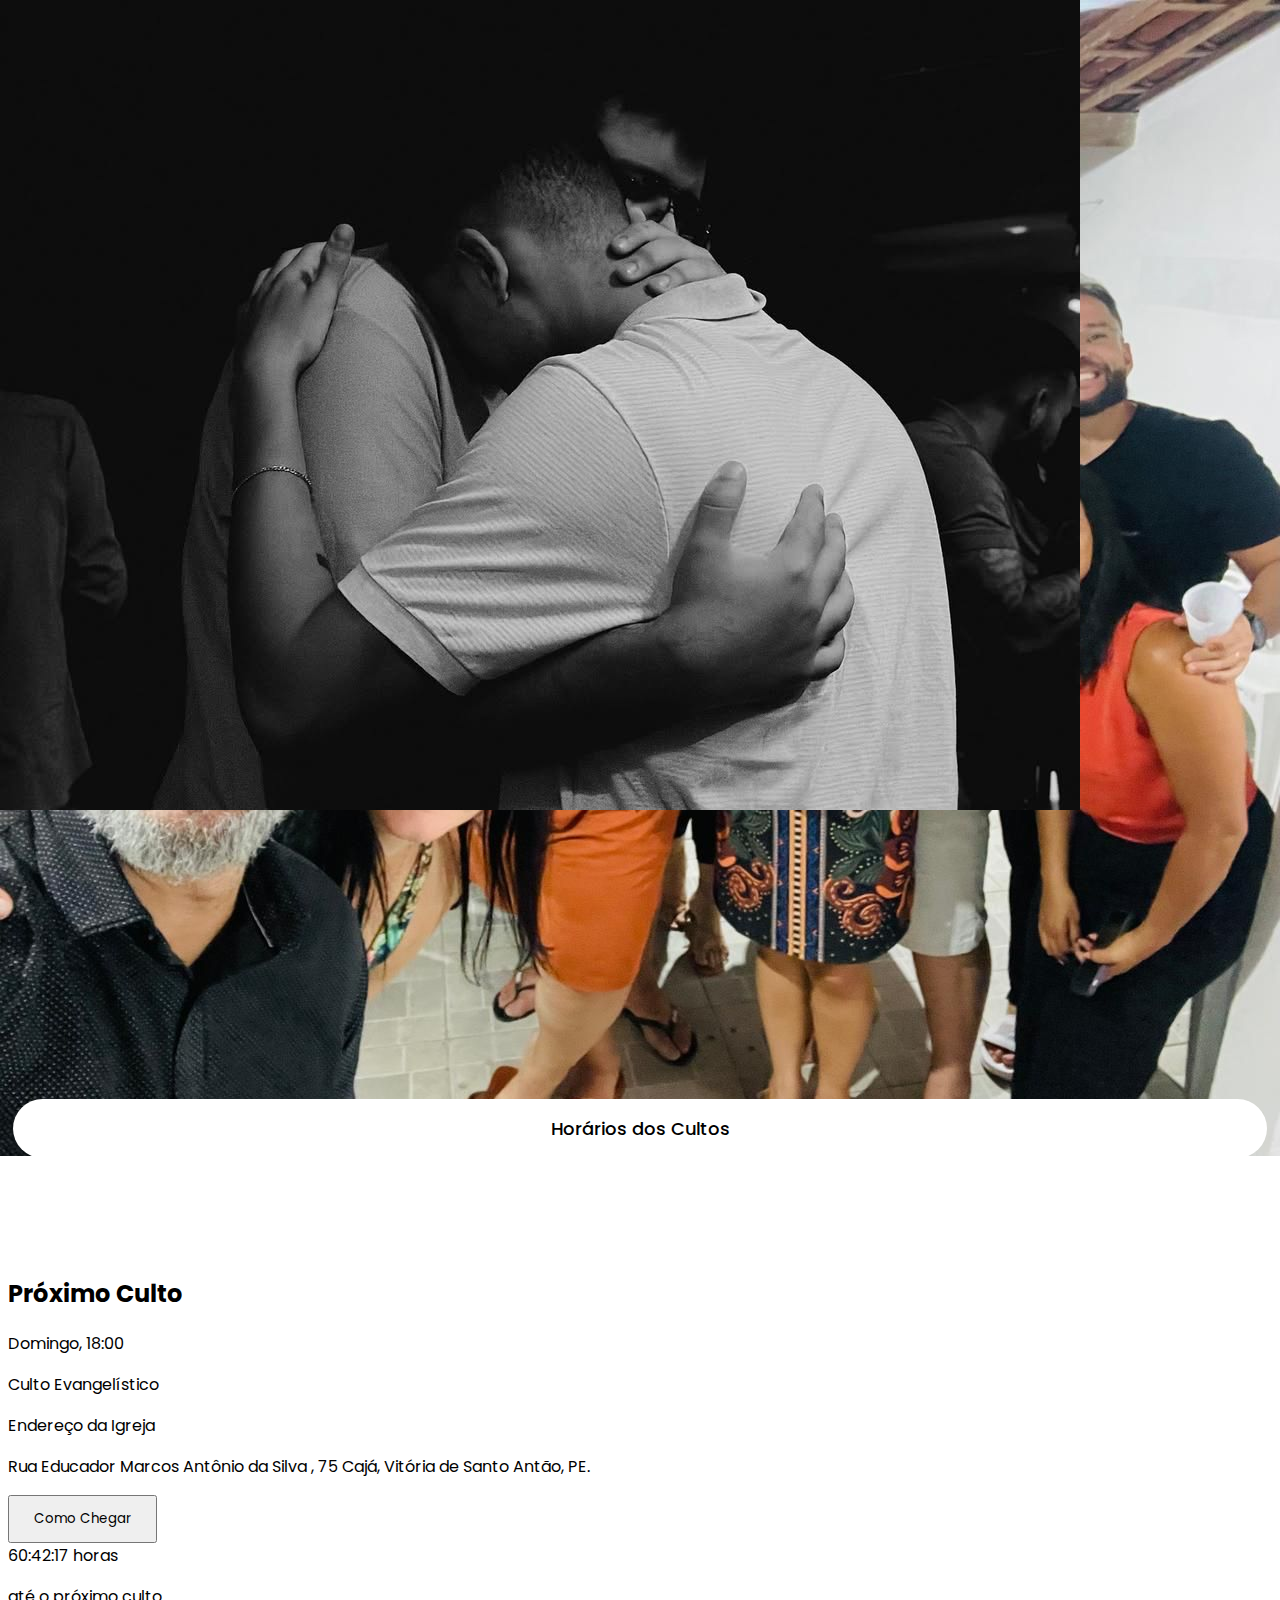
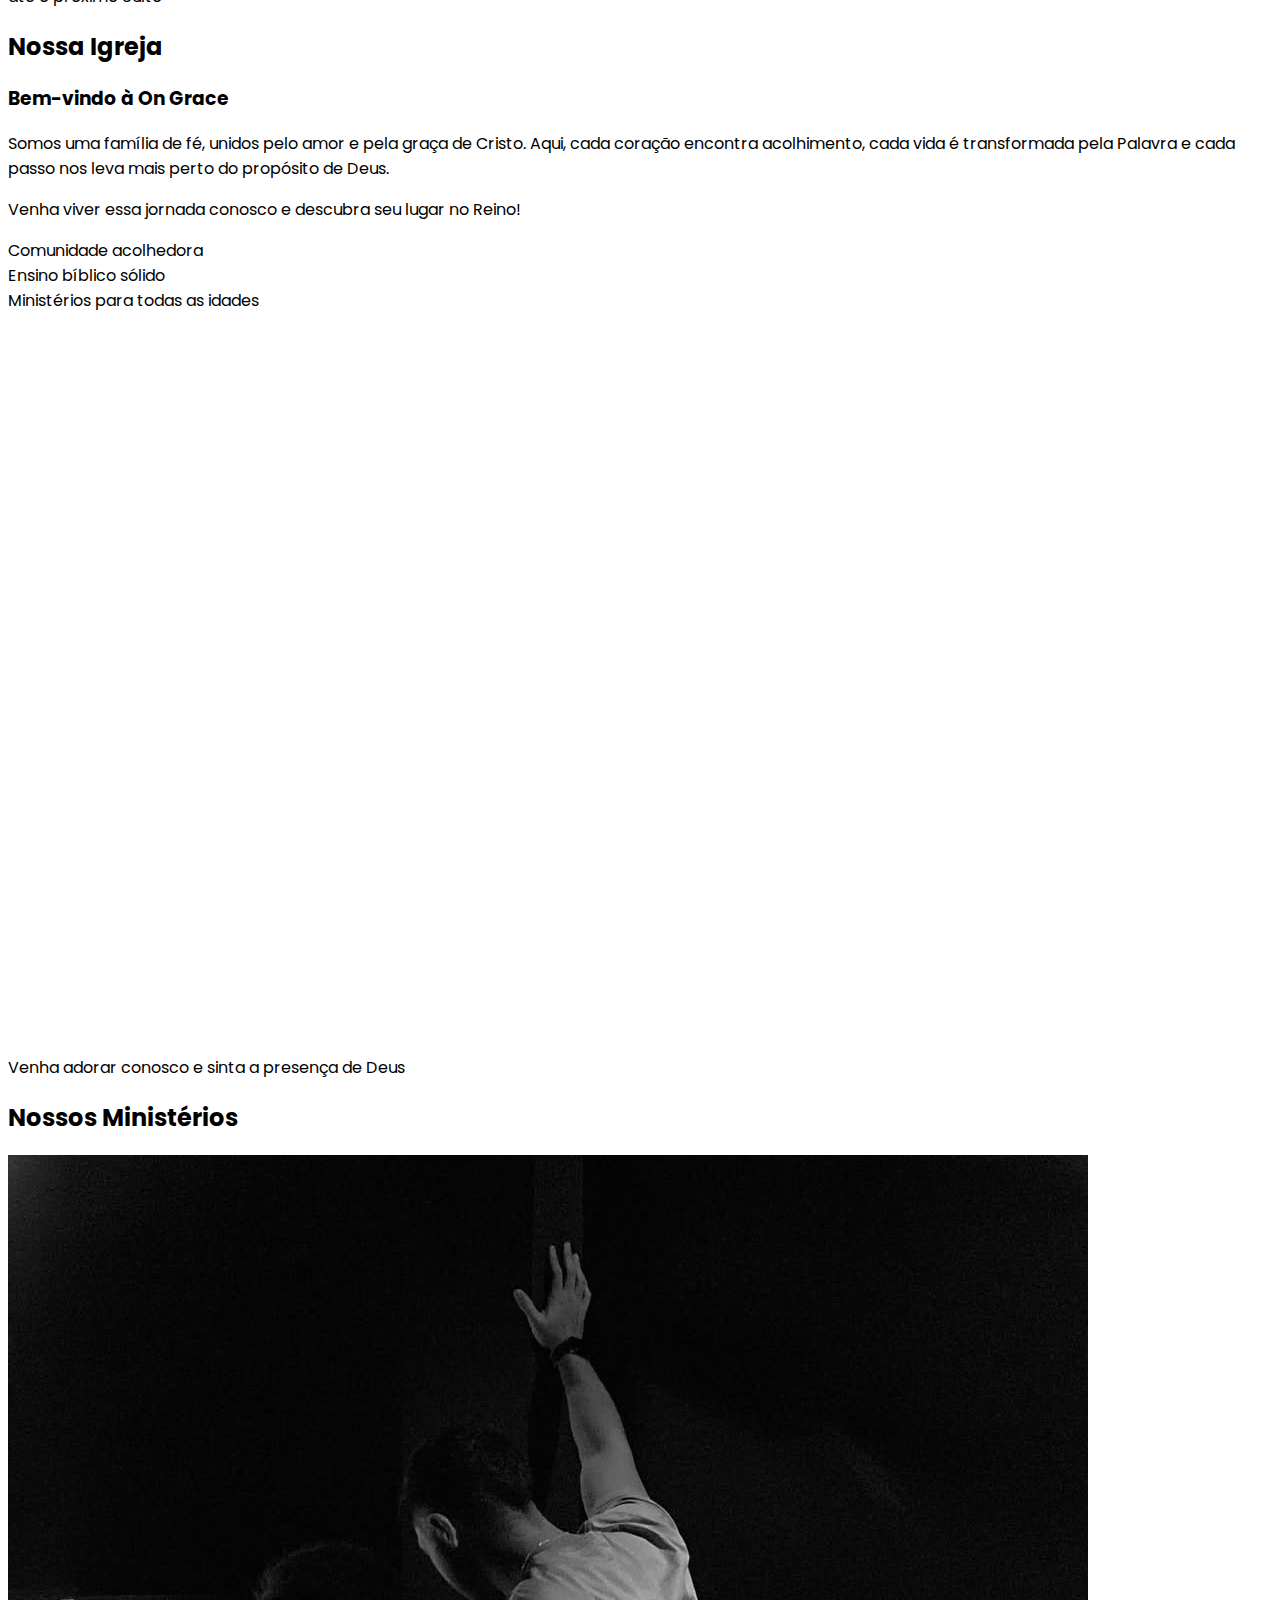
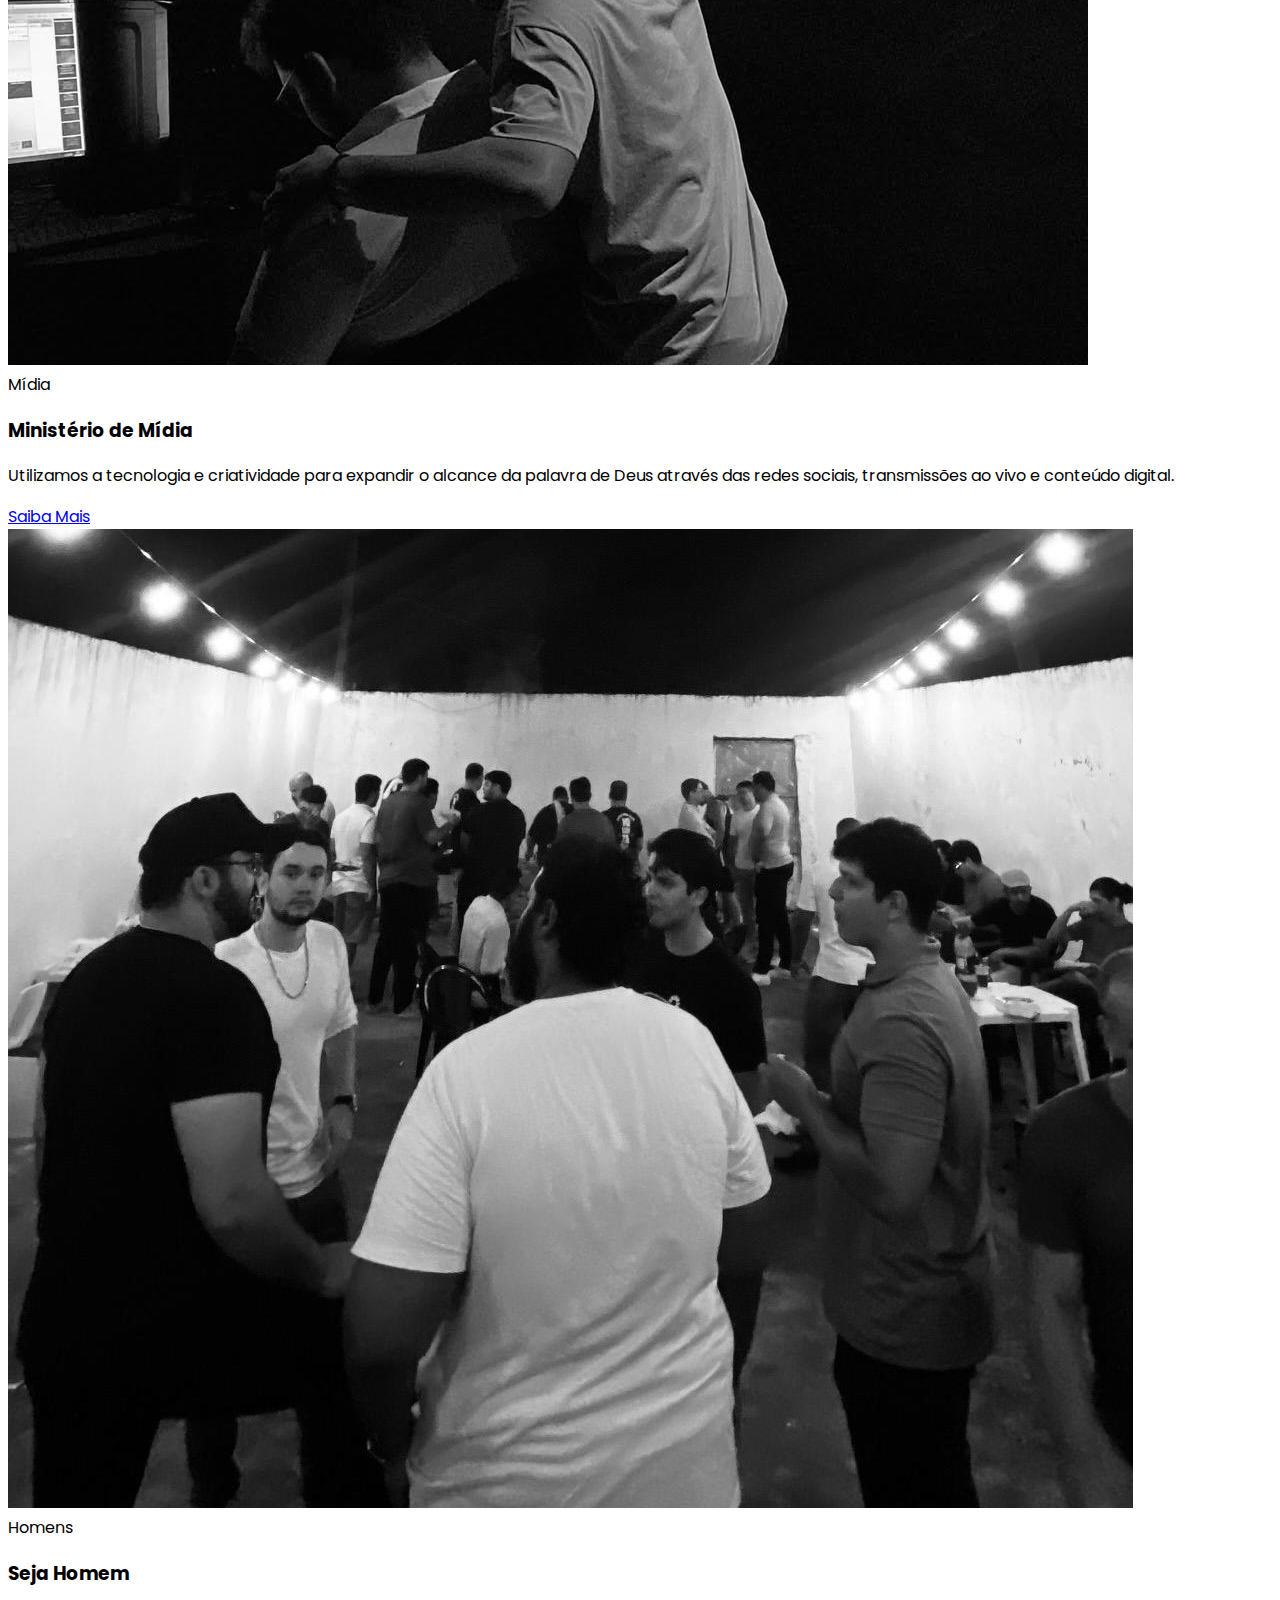
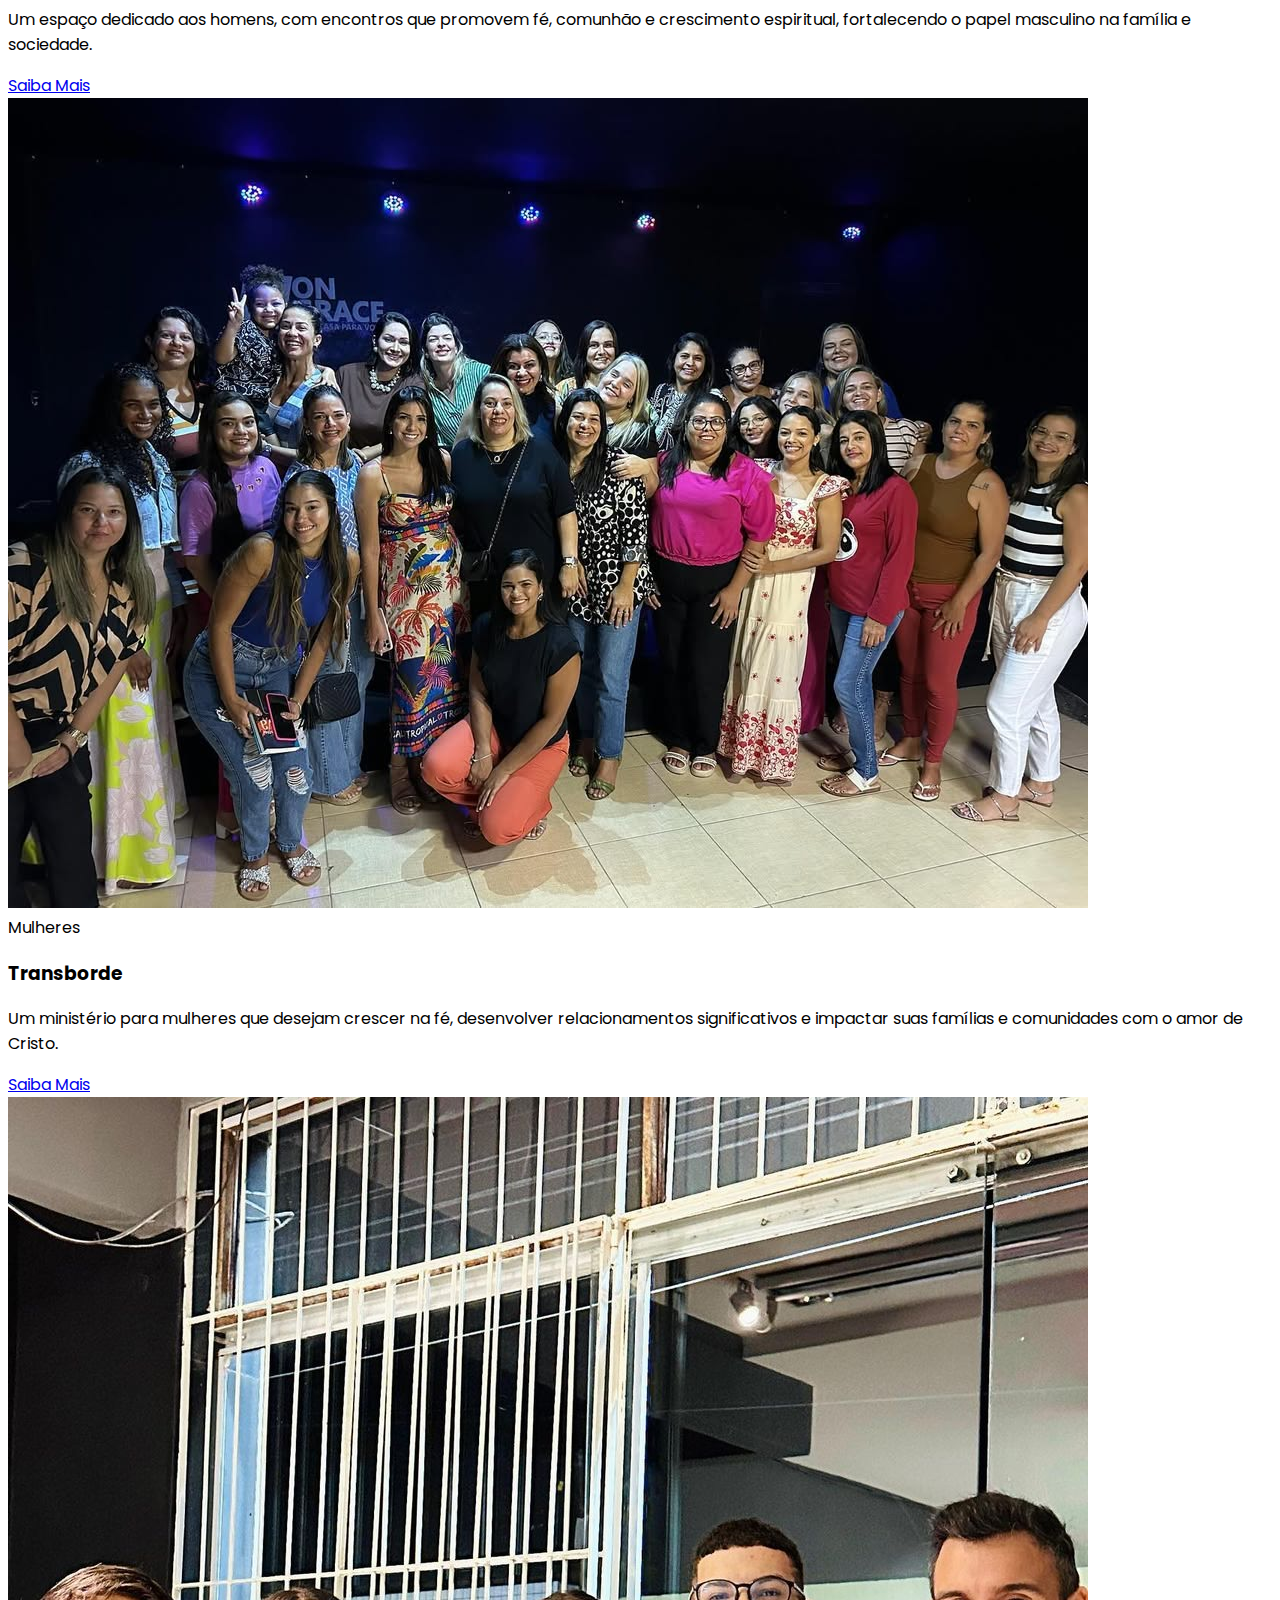
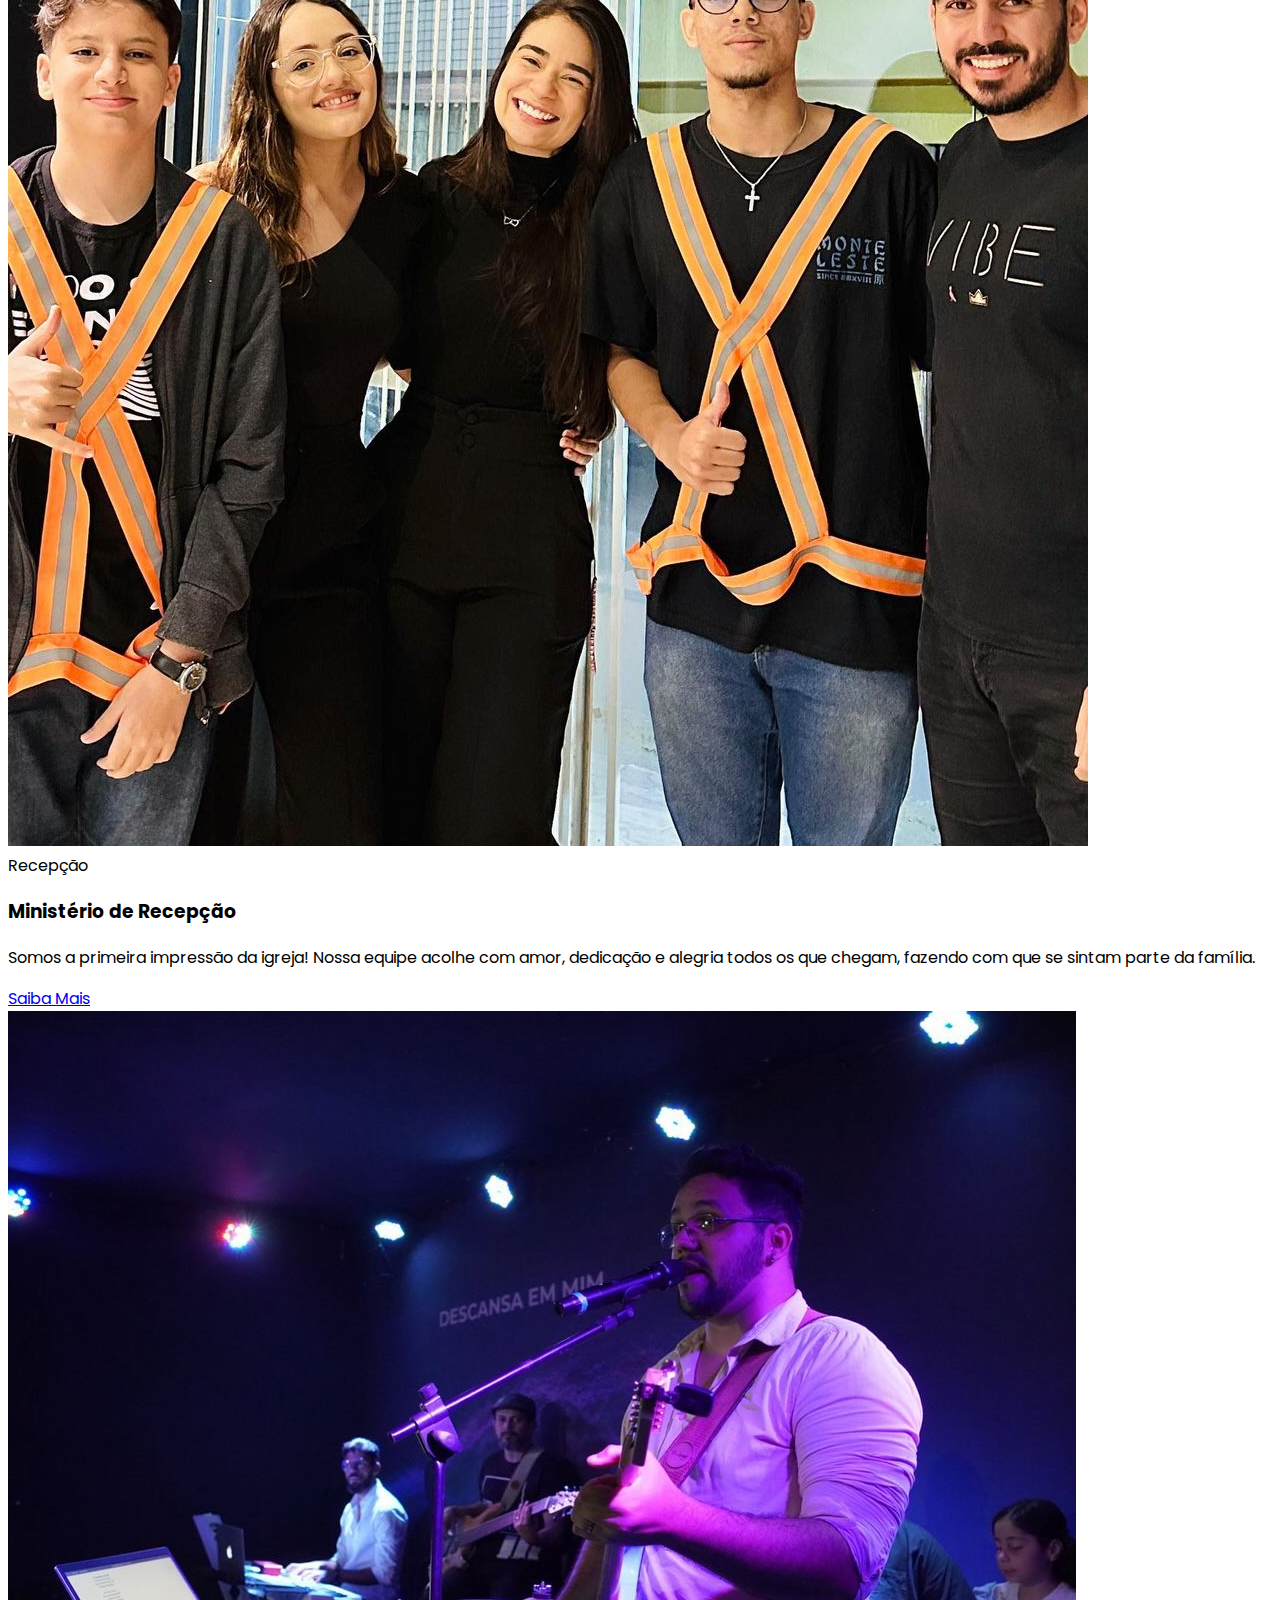
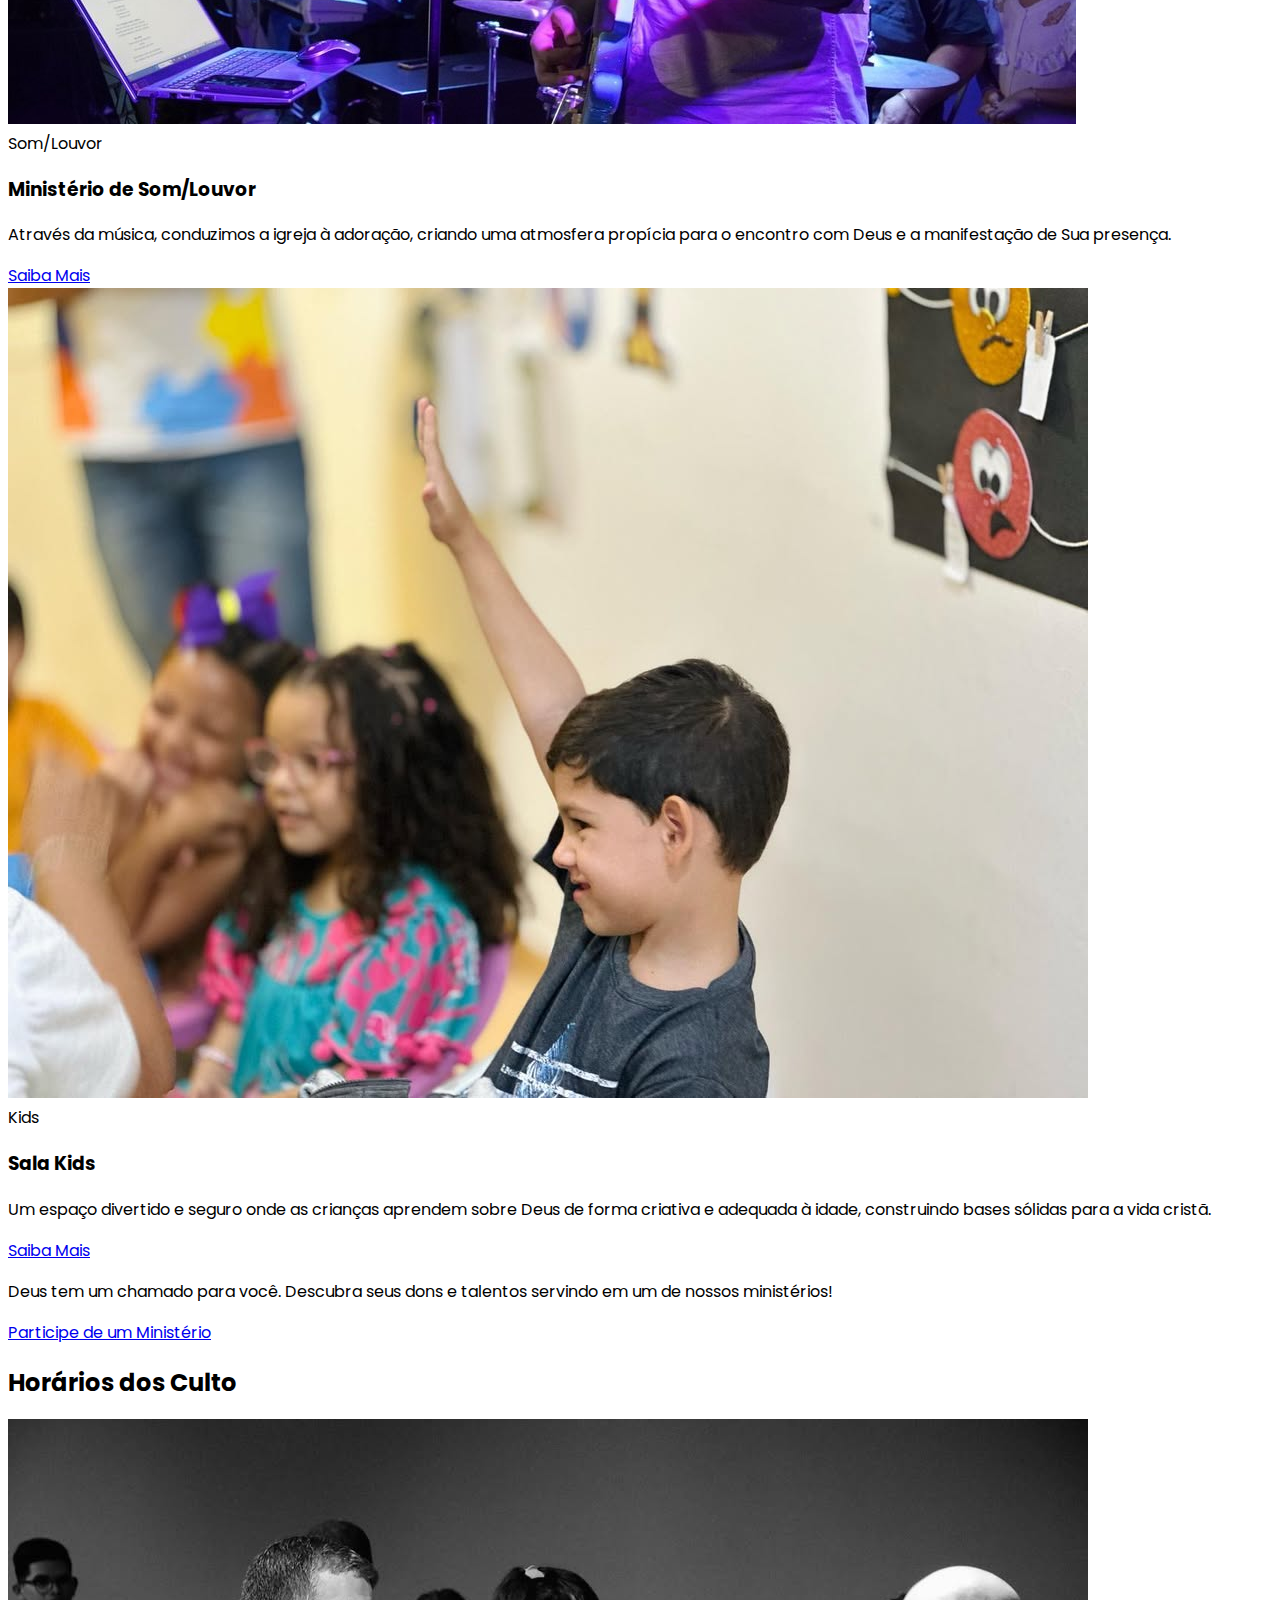
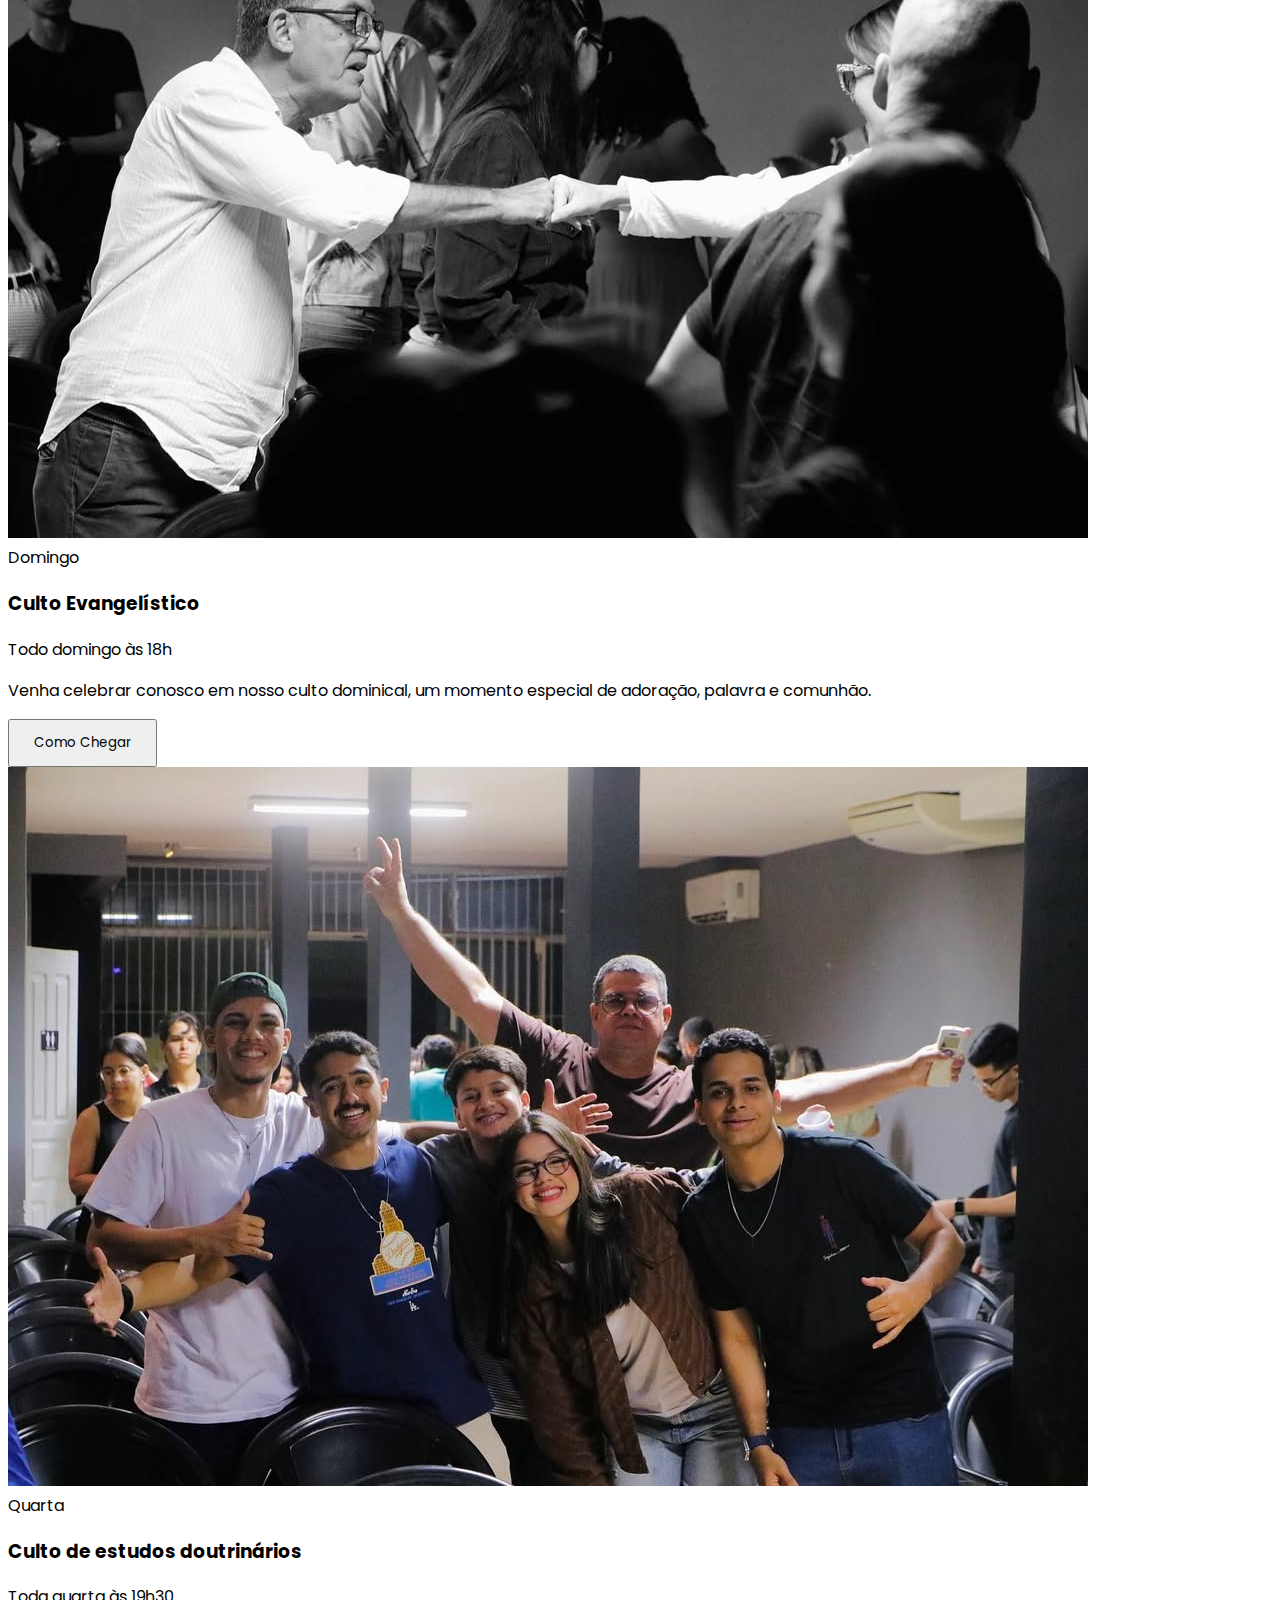
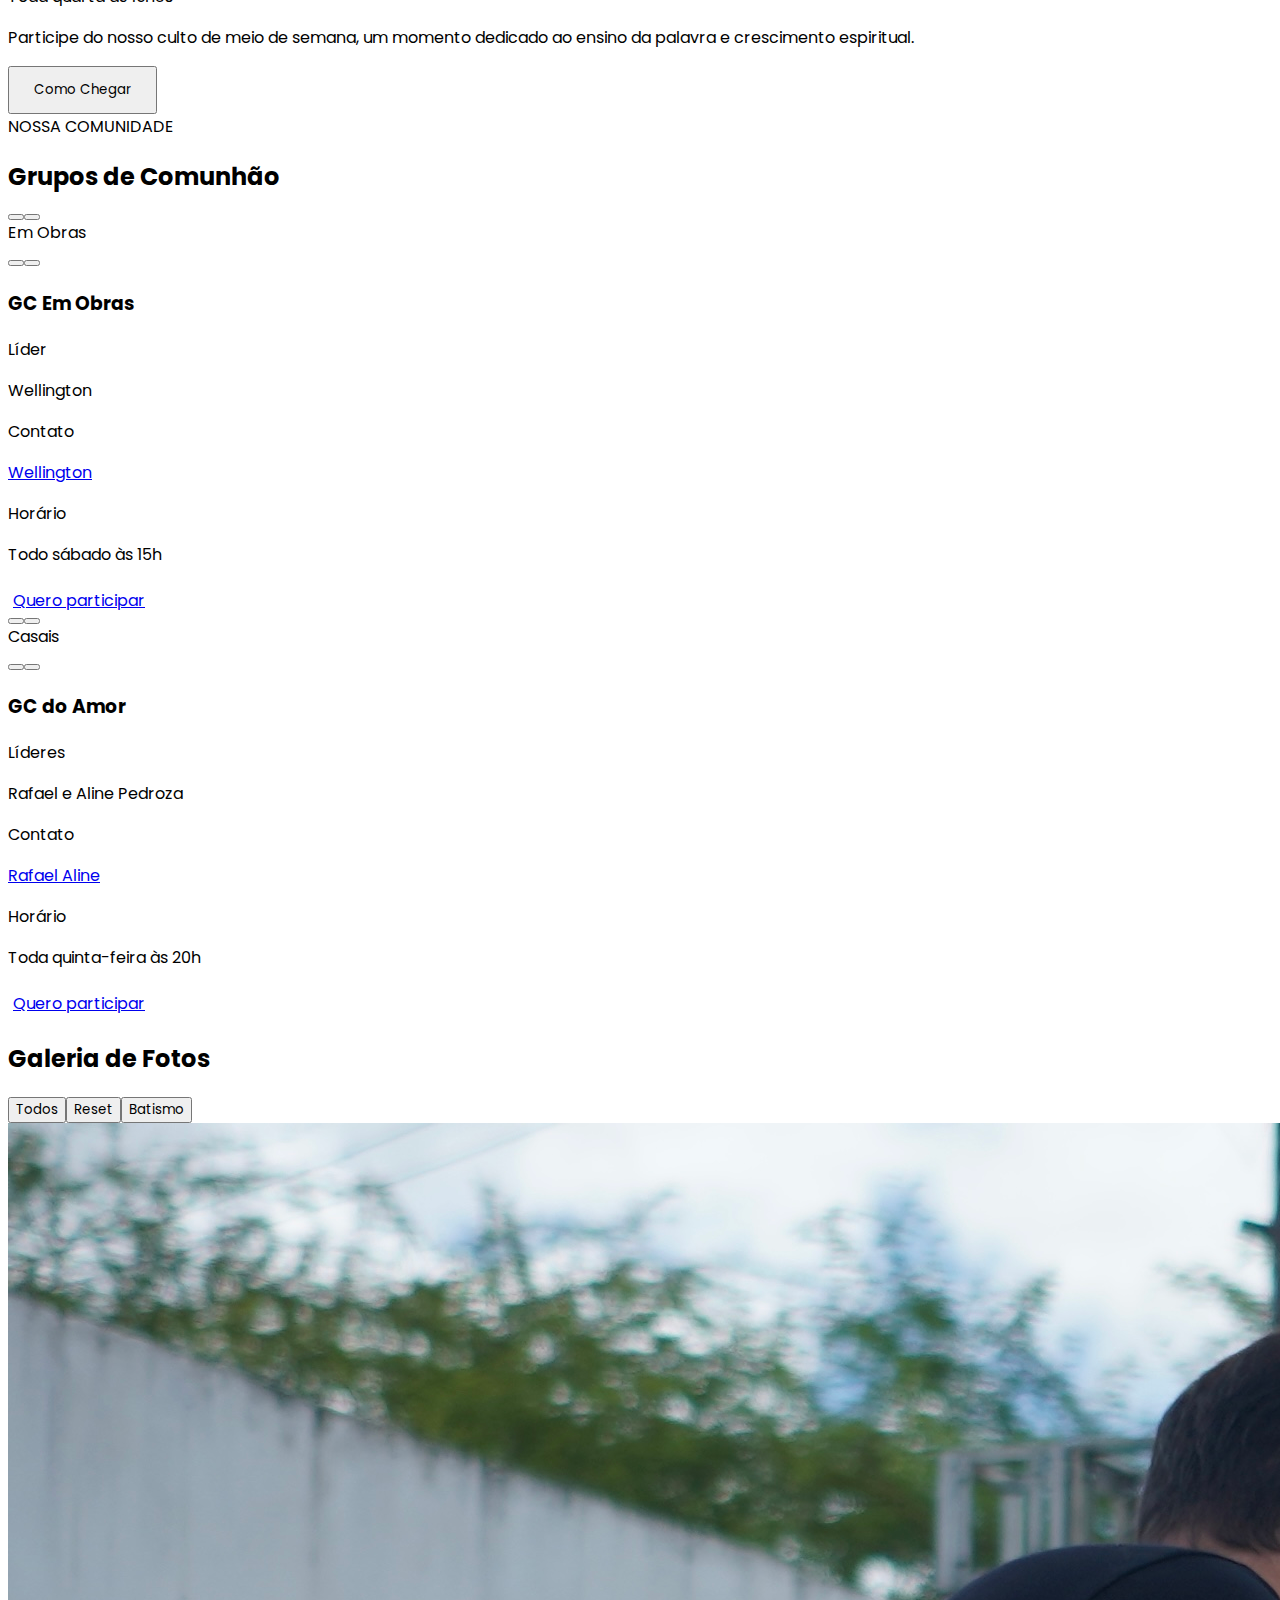
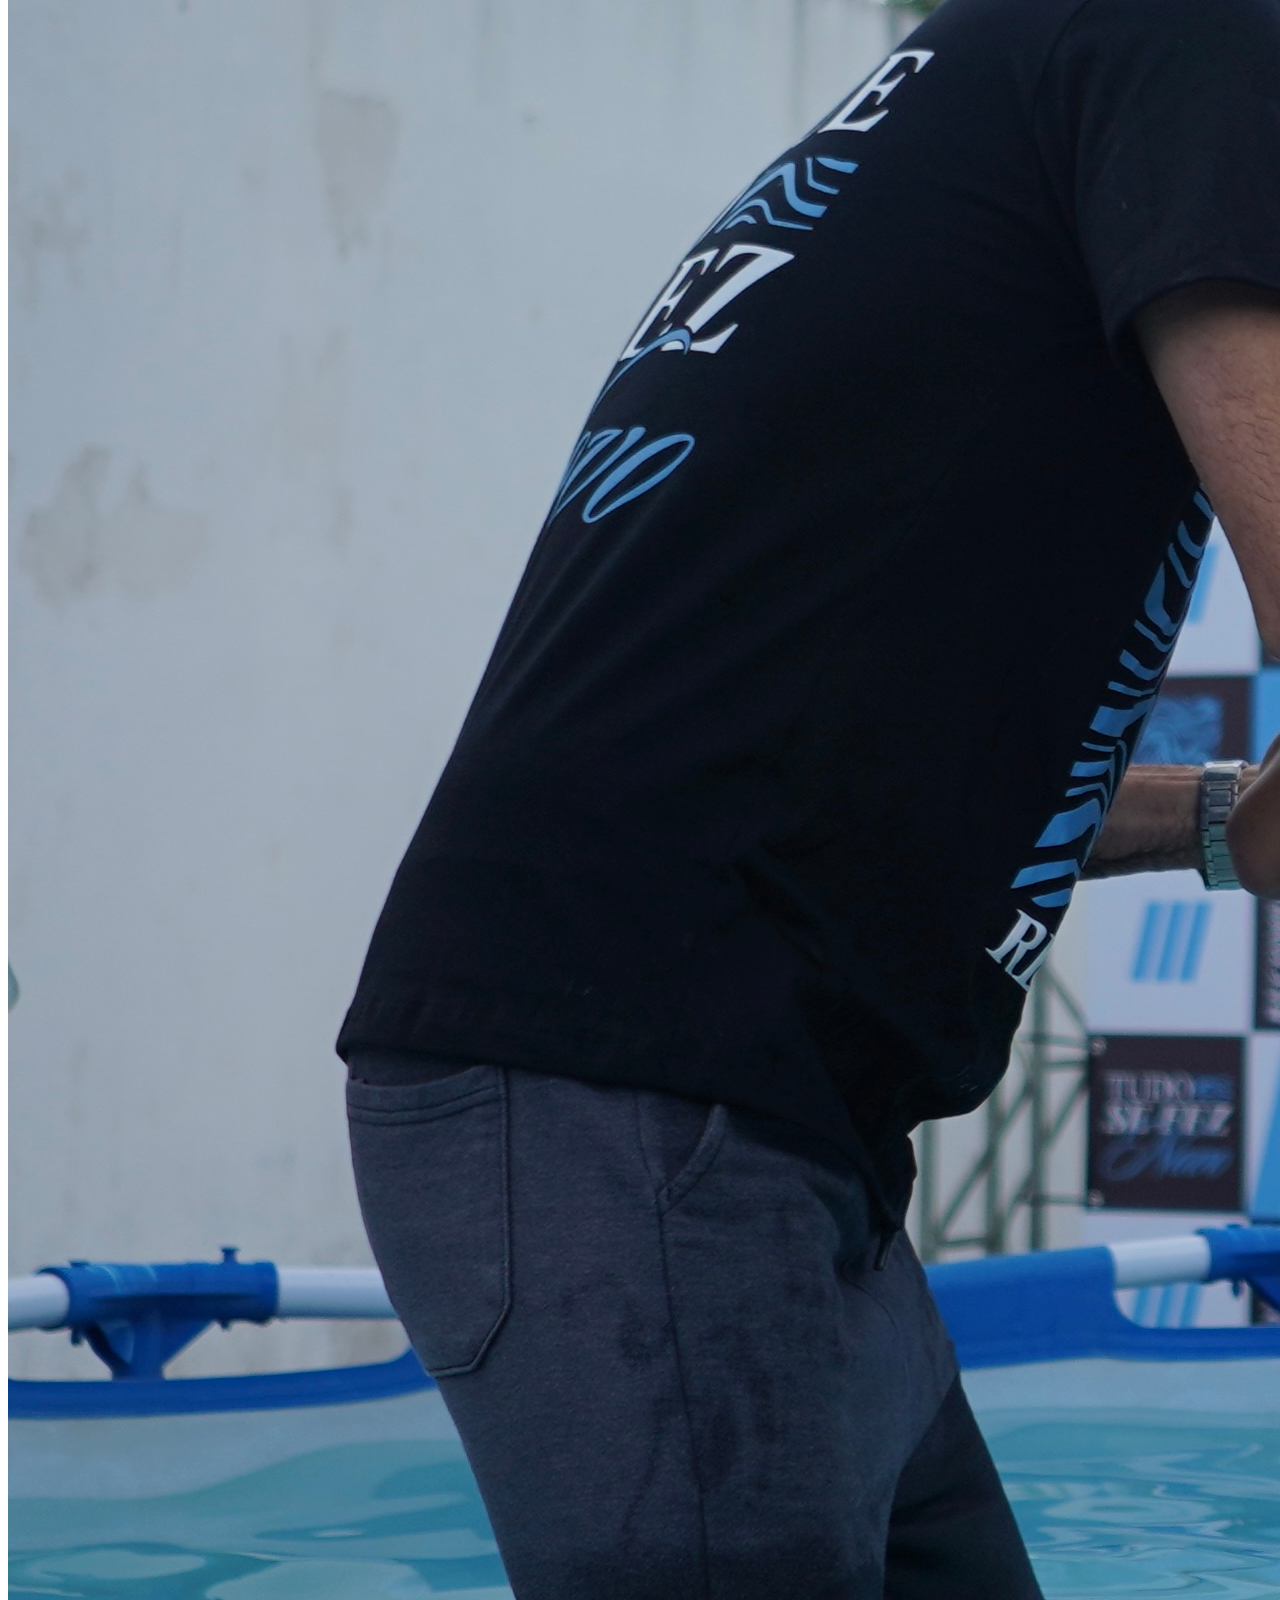
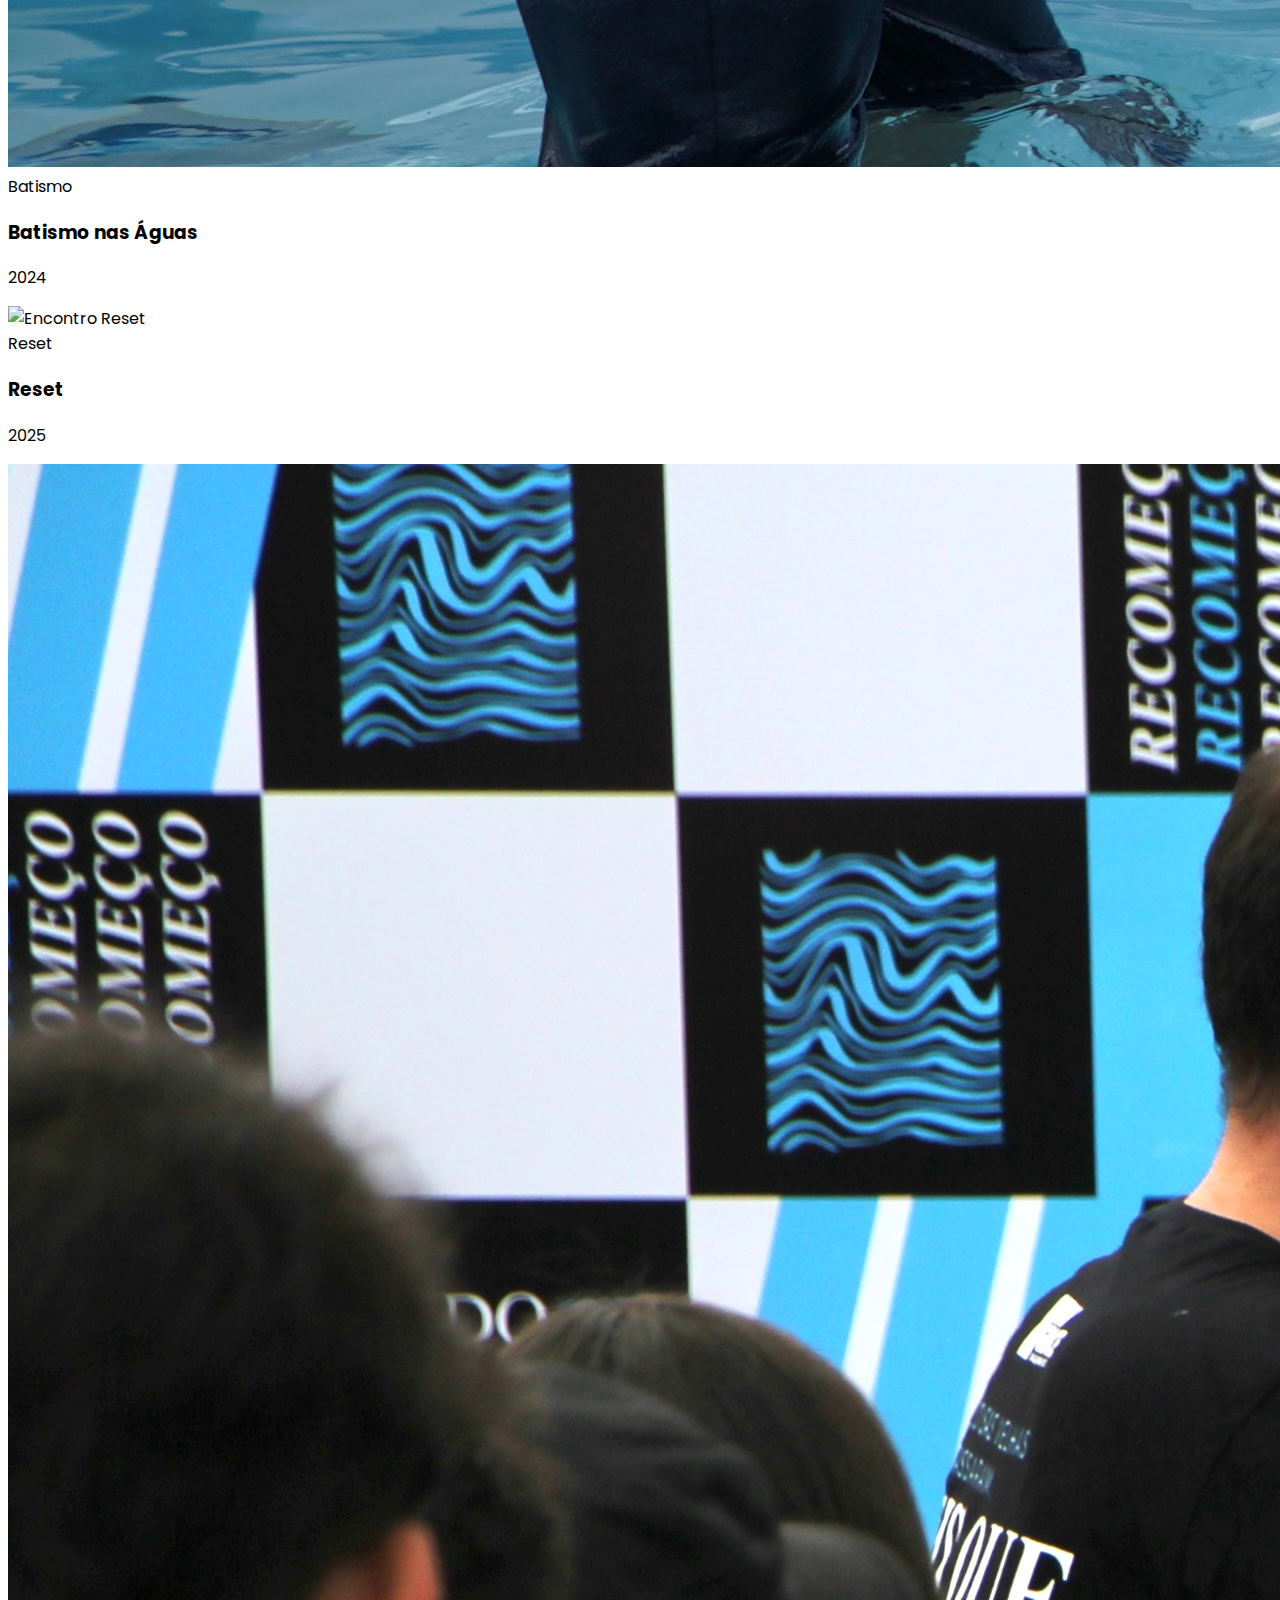
==== commit 77e8465a: "perf: ramificação de todos os códigos visando otimização e velocidade" ====
--- a/index.html
+++ b/index.html
@@ -1,1015 +1,17 @@
-<!DOCTYPE html>
-<html lang="pt-br">
-<head>
-    <meta charset="UTF-8">
-    <meta name="viewport" content="width=device-width, initial-scale=1.0">
-    
-    <title>On Grace | Uma casa para você</title>
-    <meta name="description" content="On Grace - Uma casa para você.">
-    <meta name="keywords" content="igreja, ongrace, church, igreja em vsa, vsa igreja, igreja em vitoria de santo antao">
-    <meta name="author" content="Voltare Tech">
-    
-    <meta property="og:title" content="On Grace | Uma casa para você">
-    <meta property="og:description" content="On Grace | Uma casa para você, uma igreja para todos.">
-    <meta property="og:site_name" content="Igreja On Grace">
-    <meta property="og:type" content="website">
-    <meta property="og:url" content="https://igrejaongrace.com">
-    <meta property="og:image" content="https://igrejaongrace.com/src/img/og-image.jpg">
-    
-    <link rel="shortcut icon" href="src/img/logo-cortada.png" type="image/x-icon">
-    <link rel="apple-touch-icon" href="src/img/logo-cortada.png">
-    
-    <link rel="preconnect" href="https://fonts.googleapis.com">
-    <link rel="preconnect" href="https://fonts.gstatic.com" crossorigin>
-    <link rel="preload" href="src/css/global.css" as="style">
-    
-    <link href="https://fonts.googleapis.com/css2?family=Poppins:wght@300;400;500;600;700&display=swap" rel="stylesheet">
-    <link rel="stylesheet" href="src/css/global.css">
-    <link href="https://cdn.jsdelivr.net/npm/remixicon@3.5.0/fonts/remixicon.css" rel="stylesheet">
-    
-    <script defer src="https://unpkg.com/@tailwindcss/browser@4"></script>
-        
-    <script type="application/ld+json">
-    {
-      "@context": "https://schema.org",
-      "@type": "LodgingBusiness",
-      "name": "On Grace",
-      "description": "Uma casa para você.",
-      "image": "https://igrejaongrace.com/src/img/og-image.jpg",
-      "address": {
-        "@type": "PostalAddress",
-        "addressCountry": "BR"
-      }
-    }
-    </script>
-</head>
+<!DOCTYPE html><html lang="pt-br"><head><meta charset="UTF-8"><meta name="viewport" content="width=device-width,initial-scale=1"><title>On Grace | Uma casa para você</title><meta name="description" content="On Grace - Uma casa para você."><meta name="keywords" content="igreja, ongrace, church, igreja em vsa, vsa igreja, igreja em vitoria de santo antao"><meta name="author" content="Voltare Tech"><meta property="og:title" content="On Grace | Uma casa para você"><meta property="og:description" content="On Grace | Uma casa para você, uma igreja para todos."><meta property="og:site_name" content="Igreja On Grace"><meta property="og:type" content="website"><meta property="og:url" content="https://igrejaongrace.com"><meta property="og:image" content="https://igrejaongrace.com/src/img/og-image.jpg"><link rel="shortcut icon" href="src/img/logo-cortada.png" type="image/x-icon"><link rel="apple-touch-icon" href="src/img/logo-cortada.png"><link rel="preconnect" href="https://fonts.googleapis.com"><link rel="preconnect" href="https://fonts.gstatic.com" crossorigin><link rel="preload" href="src/css/global.css" as="style"><link href="https://fonts.googleapis.com/css2?family=Poppins:wght@300;400;500;600;700&display=swap" rel="stylesheet"><link rel="stylesheet" href="src/css/global.css"><link href="https://cdn.jsdelivr.net/npm/remixicon@3.5.0/fonts/remixicon.css" rel="stylesheet"><script defer src="https://unpkg.com/@tailwindcss/browser@4"></script><script type="application/ld+json">{"@context":"https://schema.org","@type":"LodgingBusiness","name":"On Grace","description":"Uma casa para você.","image":"https://igrejaongrace.com/src/img/og-image.jpg","address":{"@type":"PostalAddress","addressCountry":"BR"}}</script></head>
 <body class="bg-[#f3eee7]">
-
-<header class="fixed left-0 top-0 w-full z-101 transition-all duration-300 px-4 py-2" id="floatingMenu">
-    <nav class="max-w-6xl mx-auto bg-black/90 backdrop-blur-md rounded-full border border-gray-800 shadow-xl">
-        <div class="hidden md:flex items-center justify-between px-6 py-2">
-            <img src="src/img/logo.PNG" alt="Logo" class="h-8 w-auto" loading="lazy">
-            <div class="flex items-center space-x-6">
-                <a href="#home" class="text-white hover:text-gray-200 transition-all hover:scale-105 text-sm font-medium py-2 px-3">Início</a>
-                <a href="#sobre" class="text-white hover:text-gray-200 transition-all hover:scale-105 text-sm font-medium py-2 px-3">Sobre</a>
-                <a href="#ministerios" class="text-white hover:text-gray-200 transition-all hover:scale-105 text-sm font-medium py-2 px-3">Ministérios</a>
-                <a href="#gcs" class="text-white hover:text-gray-200 transition-all hover:scale-105 text-sm font-medium py-2 px-3">GCs</a>
-                <a href="oferta.html" class="bg-white text-black hover:bg-gray-100 px-5 py-2 rounded-full text-sm font-medium transition-all hover:scale-105">
-                    Ofertar
-                </a>
-            </div>
-        </div>
-
-        <div class="md:hidden flex items-center justify-between px-4 py-2">
-            <img src="src/img/logo.PNG" alt="Logo" class="h-7 w-auto" loading="lazy">
-            <button class="text-white p-2 focus:outline-none focus:ring-2 focus:ring-white/50 rounded-lg" id="mobileMenuBtn">
-                <i class="ri-menu-line text-xl"></i>
-            </button>
-        </div>
-    </nav>
-
-    <div class="md:hidden absolute w-full left-0 transition-all duration-300 opacity-0 -translate-y-2 pointer-events-none" id="mobileMenuContent">
-        <div class="bg-black/90 backdrop-blur-md rounded-2xl border border-gray-800 shadow-xl mt-3 py-2 mx-4">
-            <div class="flex flex-col">
-                <a href="#home" class="text-white hover:bg-white/10 px-6 py-3 text-base font-medium">Início</a>
-                <a href="#sobre" class="text-white hover:bg-white/10 px-6 py-3 text-base font-medium">Sobre</a>
-                <a href="#ministerios" class="text-white hover:bg-white/10 px-6 py-3 text-base font-medium">Ministérios</a>
-                <a href="#gcs" class="text-white hover:bg-white/10 px-6 py-3 text-base font-medium">GCs</a>
-                <a href="oferta.html" class="m-4 text-center bg-white text-black hover:bg-gray-100 px-5 py-3 rounded-full text-base font-medium">
-                    Ofertar
-                </a>
-            </div>
-        </div>
-    </div>
-</header>
-
+<header class="fixed left-0 top-0 w-full z-101 transition-all duration-300 px-4 py-2" id="floatingMenu"><nav class="max-w-6xl mx-auto bg-black/90 backdrop-blur-md rounded-full border border-gray-800 shadow-xl"><div class="hidden md:flex items-center justify-between px-6 py-2"><img src="src/img/logo.PNG" alt="Logo" class="h-8 w-auto" loading="lazy"><div class="flex items-center space-x-6"><a href="#home" class="text-white hover:text-gray-200 transition-all hover:scale-105 text-sm font-medium py-2 px-3">Início</a><a href="#sobre" class="text-white hover:text-gray-200 transition-all hover:scale-105 text-sm font-medium py-2 px-3">Sobre</a><a href="#ministerios" class="text-white hover:text-gray-200 transition-all hover:scale-105 text-sm font-medium py-2 px-3">Ministérios</a><a href="#gcs" class="text-white hover:text-gray-200 transition-all hover:scale-105 text-sm font-medium py-2 px-3">GCs</a><a href="oferta.html" class="bg-white text-black hover:bg-gray-100 px-5 py-2 rounded-full text-sm font-medium transition-all hover:scale-105">Ofertar</a></div></div><div class="md:hidden flex items-center justify-between px-4 py-2"><img src="src/img/logo.PNG" alt="Logo" class="h-7 w-auto" loading="lazy"><button class="text-white p-2 focus:outline-none focus:ring-2 focus:ring-white/50 rounded-lg" id="mobileMenuBtn"><i class="ri-menu-line text-xl"></i></button></div></nav><div class="md:hidden absolute w-full left-0 transition-all duration-300 opacity-0 -translate-y-2 pointer-events-none" id="mobileMenuContent"><div class="bg-black/90 backdrop-blur-md rounded-2xl border border-gray-800 shadow-xl mt-3 py-2 mx-4"><div class="flex flex-col"><a href="#home" class="text-white hover:bg-white/10 px-6 py-3 text-base font-medium">Início</a><a href="#sobre" class="text-white hover:bg-white/10 px-6 py-3 text-base font-medium">Sobre</a><a href="#ministerios" class="text-white hover:bg-white/10 px-6 py-3 text-base font-medium">Ministérios</a><a href="#gcs" class="text-white hover:bg-white/10 px-6 py-3 text-base font-medium">GCs</a><a href="oferta.html" class="m-4 text-center bg-white text-black hover:bg-gray-100 px-5 py-3 rounded-full text-base font-medium">Ofertar</a></div></div></div></header>
 <main>
-
-<section class="relative h-screen w-full overflow-hidden" id="home">
-    <!-- Overlay de gradiente -->
-    <div class="absolute inset-0 gradient-overlay z-[1]"></div>
-
-    <!-- Carousel principal -->
-    <div class="carousel relative w-full h-full" id="carousel">
-        <div class="carousel-slide active">
-            <img src="src/img/img1.jpg" alt="Igreja 1" class="absolute top-0 left-0 w-full h-full object-cover" loading="lazy">
-        </div>
-        <div class="carousel-slide">
-            <img src="src/img/img2.jpg" alt="Igreja 2" class="absolute top-0 left-0 w-full h-full object-cover" loading="lazy">
-        </div>
-        <div class="carousel-slide">
-            <img src="src/img/img3.jpg" alt="Igreja 3" class="absolute top-0 left-0 w-full h-full object-cover" loading="lazy">
-        </div>
-    </div>
-    
-    <button class="absolute left-4 top-1/2 transform -translate-y-1/2 text-white/70 hover:text-white active:text-white active:scale-110 transition-all z-[5] w-12 h-12 flex items-center justify-center touch-manipulation" id="prevBtn" aria-label="Slide anterior">
-        <i class="ri-arrow-left-s-line text-4xl"></i>
-    </button>
-    <button class="absolute right-4 top-1/2 transform -translate-y-1/2 text-white/70 hover:text-white active:text-white active:scale-110 transition-all z-[5] w-12 h-12 flex items-center justify-center touch-manipulation" id="nextBtn" aria-label="Próximo slide">
-        <i class="ri-arrow-right-s-line text-4xl"></i>
-    </button>
-
-    <!-- Indicadores de slides -->
-    <div class="absolute bottom-20 left-1/2 transform -translate-x-1/2 flex space-x-4 z-[5]" id="indicators">
-        <button class="w-4 h-4 rounded-full bg-white/50 hover:bg-white active:scale-110 transition-all indicator active p-2 flex items-center justify-center" aria-label="Slide 1">
-            <span class="w-full h-full rounded-full bg-white/50 block"></span>
-        </button>
-        <button class="w-4 h-4 rounded-full bg-white/50 hover:bg-white active:scale-110 transition-all indicator p-2 flex items-center justify-center" aria-label="Slide 2">
-            <span class="w-full h-full rounded-full bg-white/50 block"></span>
-        </button>
-        <button class="w-4 h-4 rounded-full bg-white/50 hover:bg-white active:scale-110 transition-all indicator p-2 flex items-center justify-center" aria-label="Slide 3">
-            <span class="w-full h-full rounded-full bg-white/50 block"></span>
-        </button>
-    </div>
-    
-    <!-- Conteúdo central -->
- <div class="absolute inset-0 flex items-center justify-center px-4" style="z-index: 100;">
-        <div class="text-center max-w-sm md:max-w-md space-y-5">
-            <h1 class="text-3xl md:text-4xl font-bold text-white leading-tight">
-                Encontre o seu lugar.
-            </h1>
-            
-            <p class="text-base md:text-lg text-gray-100 mx-auto font-light">
-                Uma casa para você!
-            </p>
-            
-            <!-- Botões completamente reestruturados -->
-            <div style="margin-top: 20px; position: relative; z-index: 999;">
-                <!-- Primeiro botão com div externa -->
-                <div style="position: relative; margin-bottom: 20px; padding: 5px;">
-                    <a href="#horarios" 
-                       onclick="window.location.href='#horarios'; return true;" 
-                       style="display: block; background-color: white; color: black; padding: 16px 24px; border-radius: 9999px; font-size: 18px; font-weight: 500; text-align: center; text-decoration: none; position: relative; z-index: 999;">
-                       Horários dos Cultos
-                    </a>
-                </div>
-                
-                <!-- Segundo botão com div externa -->
-                <div style="position: relative; padding: 5px;">
-                    <a href="#sobre" 
-                       onclick="window.location.href='#sobre'; return true;" 
-                       style="display: block; background-color: transparent; border: 2px solid white; color: white; padding: 16px 24px; border-radius: 9999px; font-size: 18px; font-weight: 500; text-align: center; text-decoration: none; position: relative; z-index: 999;">
-                       Saiba Mais
-                    </a>
-                </div>
-            </div>
-        </div>
-    </div>
-
-    <!-- Indicador de rolagem -->
-    <div class="absolute bottom-10 left-1/2 transform -translate-x-1/2 text-white animate-bounce z-[2]">
-        <i class="ri-arrow-down-line text-3xl"></i>
-    </div>
-</section>
-
-<section class="py-16 px-4">
-    <div class="max-w-6xl mx-auto bg-white rounded-3xl shadow-xl overflow-hidden">
-        <div class="grid md:grid-cols-2 gap-8">
-            <div class="p-8 md:p-12">
-                <h2 class="text-3xl font-bold mb-6">Próximo Culto</h2>
-                <div class="space-y-4">
-                    <div class="flex items-center gap-4">
-                        <i class="ri-calendar-line text-2xl text-gray-600"></i>
-                        <div>
-                            <p class="font-semibold" id="proximo-dia"></p>
-                            <p class="text-gray-600" id="tipo-culto"></p>
-                        </div>
-                    </div>
-                    <div class="flex items-center gap-4">
-                        <i class="ri-map-pin-line text-2xl text-gray-600"></i>
-                        <div>
-                            <p class="font-semibold">Endereço da Igreja</p>
-                            <p class="text-gray-600">Rua Educador Marcos Antônio da Silva , 75 Cajá, Vitória de Santo Antão, PE.</p>
-                        </div>
-                    </div>
-                </div>
-                <button id="botaoComoChegar" class="mt-8 bg-black text-white px-8 py-3 rounded-full font-semibold hover:bg-gray-800 transition-all transform hover:scale-105 button">
-                    Como Chegar
-                </button>
-            </div>
-            <div class="bg-gray-100 p-8 md:p-12 flex items-center justify-center">
-                <div class="text-center">
-                    <div class="text-6xl font-bold mb-4" id="countdown">00:00:00</div>
-                    <p class="text-gray-600">até o próximo culto</p>
-                </div>
-            </div>
-        </div>
-    </div>
-</section>
-
-<section class="py-16 px-4 bg-[#f3eee7]" id="sobre">
-    <div class="max-w-6xl mx-auto">
-        <h2 class="text-3xl font-bold text-center mb-12 relative">
-            <span class="relative z-10">Nossa Igreja</span>
-            <div class="absolute w-12 h-1 bg-black bottom-0 left-1/2 transform -translate-x-1/2 -mb-2"></div>
-        </h2>
-
-        <div class="grid md:grid-cols-2 gap-10 items-center">
-            <div class="space-y-5">
-                <h3 class="text-2xl font-semibold">Bem-vindo à On Grace</h3>
-                <p class="text-gray-700">
-                    Somos uma família de fé, unidos pelo amor e pela graça de Cristo. Aqui, cada coração encontra acolhimento, cada vida é transformada pela Palavra e cada passo nos leva mais perto do propósito de Deus.
-                </p>
-                <p class="text-gray-700">
-                    Venha viver essa jornada conosco e descubra seu lugar no Reino!
-                </p>
-                <div class="flex flex-wrap gap-4 pt-4">
-                    <div class="flex items-center gap-2">
-                        <i class="ri-check-line text-xl text-green-600"></i>
-                        <span class="font-medium">Comunidade acolhedora</span>
-                    </div>
-                    <div class="flex items-center gap-2">
-                        <i class="ri-check-line text-xl text-green-600"></i>
-                        <span class="font-medium">Ensino bíblico sólido</span>
-                    </div>
-                    <div class="flex items-center gap-2">
-                        <i class="ri-check-line text-xl text-green-600"></i>
-                        <span class="font-medium">Ministérios para todas as idades</span>
-                    </div>
-                </div>
-                <!-- <div class="relative mt-6" style="z-index: 10;">
-                    <button 
-                        class="bg-black text-white px-8 py-4 rounded-full font-semibold hover:bg-gray-800 transition-all transform hover:scale-105"
-                        style="position: relative; z-index: 20; -webkit-tap-highlight-color: rgba(0,0,0,0);">
-                        Conheça Nossa História
-                    </button>
-                </div> -->
-            </div>
-
-            <div class="relative rounded-3xl overflow-hidden shadow-xl h-[500px] group">
-                <div class="absolute inset-0 bg-black/20 opacity-0 group-hover:opacity-100 transition-opacity duration-300 z-[5]"></div>
-                
-                <img 
-                    src="src/img/img4.jpg" 
-                    alt="membros da igreja cultuando" 
-                    class="w-full h-full object-cover transition-transform duration-500 group-hover:scale-105"
-                    loading="lazy"
-                    decoding="async">
-                
-                <div class="absolute bottom-0 left-0 right-0 bg-gradient-to-t from-black/70 to-transparent pt-20 pb-5 px-6 text-white z-[6]">
-                    <p class="text-sm text-gray-200 mt-2">Venha adorar conosco e sinta a presença de Deus</p>
-                </div>
-            </div>
-        </div>
-    </div>
-</section>
-
-<section class="py-16 px-4 bg-[#f3eee7]" id="ministerios">
-    <div class="max-w-6xl mx-auto">
-        <h2 class="text-3xl font-bold text-center mb-12 relative">
-            <span class="relative z-10">Nossos Ministérios</span>
-            <div class="absolute w-12 h-1 bg-black bottom-0 left-1/2 transform -translate-x-1/2 -mb-2"></div>
-        </h2>
-
-        <div class="grid grid-cols-1 md:grid-cols-2 lg:grid-cols-3 gap-8">
-            <!-- Ministério de Mídia -->
-            <div class="bg-white rounded-xl overflow-hidden shadow-lg group transition-all duration-300 hover:shadow-xl">
-                <div class="h-48 overflow-hidden relative">
-                    <img src="src/img/midia.jpg" alt="Ministério de Mídia" class="w-full h-full object-cover transition-transform duration-500 group-hover:scale-105" loading="lazy">
-                    <div class="absolute inset-0 bg-black/30 group-hover:bg-black/40 transition-all"></div>
-                    <div class="absolute top-4 right-4 bg-black/70 text-white px-3 py-1 rounded-full text-xs font-medium">
-                        Mídia
-                    </div>
-                </div>
-                <div class="p-6">
-                    <h3 class="text-xl font-bold mb-3">Ministério de Mídia</h3>
-                    <p class="text-gray-600 mb-4">Utilizamos a tecnologia e criatividade para expandir o alcance da palavra de Deus através das redes sociais, transmissões ao vivo e conteúdo digital.</p>
-                    <!-- Botão otimizado -->
-                    <div class="relative" style="z-index: 5;">
-                        <a href="ministerios.html" 
-                           class="inline-block mt-2 bg-transparent border border-black text-black hover:bg-black hover:text-white px-5 py-3 rounded-full text-sm font-medium transition-all duration-300"
-                           style="position: relative; z-index: 10; -webkit-tap-highlight-color: rgba(0,0,0,0);">
-                            Saiba Mais
-                        </a>
-                    </div>
-                </div>
-            </div>
-
-            <!-- Ministério Seja Homem -->
-            <div class="bg-white rounded-xl overflow-hidden shadow-lg group transition-all duration-300 hover:shadow-xl">
-                <div class="h-48 overflow-hidden relative">
-                    <img src="src/img/sejahomem.jpeg" alt="Ministério Seja Homem" class="w-full h-full object-cover transition-transform duration-500 group-hover:scale-105" loading="lazy">
-                    <div class="absolute inset-0 bg-black/30 group-hover:bg-black/40 transition-all"></div>
-                    <div class="absolute top-4 right-4 bg-black/70 text-white px-3 py-1 rounded-full text-xs font-medium">
-                        Homens
-                    </div>
-                </div>
-                <div class="p-6">
-                    <h3 class="text-xl font-bold mb-3">Seja Homem</h3>
-                    <p class="text-gray-600 mb-4">Um espaço dedicado aos homens, com encontros que promovem fé, comunhão e crescimento espiritual, fortalecendo o papel masculino na família e sociedade.</p>
-                    <!-- Botão otimizado -->
-                    <div class="relative" style="z-index: 5;">
-                        <a href="ministerios.html" 
-                           class="inline-block mt-2 bg-transparent border border-black text-black hover:bg-black hover:text-white px-5 py-3 rounded-full text-sm font-medium transition-all duration-300"
-                           style="position: relative; z-index: 10; -webkit-tap-highlight-color: rgba(0,0,0,0);">
-                            Saiba Mais
-                        </a>
-                    </div>
-                </div>
-            </div>
-
-            <!-- Ministério Transborde -->
-            <div class="bg-white rounded-xl overflow-hidden shadow-lg group transition-all duration-300 hover:shadow-xl">
-                <div class="h-48 overflow-hidden relative">
-                    <img src="src/img/transborde.jpg" alt="Ministério Transborde" class="w-full h-full object-cover transition-transform duration-500 group-hover:scale-105" loading="lazy">
-                    <div class="absolute inset-0 bg-black/30 group-hover:bg-black/40 transition-all"></div>
-                    <div class="absolute top-4 right-4 bg-black/70 text-white px-3 py-1 rounded-full text-xs font-medium">
-                        Mulheres
-                    </div>
-                </div>
-                <div class="p-6">
-                    <h3 class="text-xl font-bold mb-3">Transborde</h3>
-                    <p class="text-gray-600 mb-4">Um ministério para mulheres que desejam crescer na fé, desenvolver relacionamentos significativos e impactar suas famílias e comunidades com o amor de Cristo.</p>
-                    <!-- Botão otimizado -->
-                    <div class="relative" style="z-index: 5;">
-                        <a href="ministerios.html" 
-                           class="inline-block mt-2 bg-transparent border border-black text-black hover:bg-black hover:text-white px-5 py-3 rounded-full text-sm font-medium transition-all duration-300"
-                           style="position: relative; z-index: 10; -webkit-tap-highlight-color: rgba(0,0,0,0);">
-                            Saiba Mais
-                        </a>
-                    </div>
-                </div>
-            </div>
-
-            <!-- Ministério de Recepção -->
-            <div class="bg-white rounded-xl overflow-hidden shadow-lg group transition-all duration-300 hover:shadow-xl">
-                <div class="h-48 overflow-hidden relative">
-                    <img src="src/img/recepcao.jpg" alt="Ministério de Recepção" class="w-full h-full object-cover transition-transform duration-500 group-hover:scale-105" loading="lazy">
-                    <div class="absolute inset-0 bg-black/30 group-hover:bg-black/40 transition-all"></div>
-                    <div class="absolute top-4 right-4 bg-black/70 text-white px-3 py-1 rounded-full text-xs font-medium">
-                        Recepção
-                    </div>
-                </div>
-                <div class="p-6">
-                    <h3 class="text-xl font-bold mb-3">Ministério de Recepção</h3>
-                    <p class="text-gray-600 mb-4">Somos a primeira impressão da igreja! Nossa equipe acolhe com amor, dedicação e alegria todos os que chegam, fazendo com que se sintam parte da família.</p>
-                    <!-- Botão otimizado -->
-                    <div class="relative" style="z-index: 5;">
-                        <a href="ministerios.html" 
-                           class="inline-block mt-2 bg-transparent border border-black text-black hover:bg-black hover:text-white px-5 py-3 rounded-full text-sm font-medium transition-all duration-300"
-                           style="position: relative; z-index: 10; -webkit-tap-highlight-color: rgba(0,0,0,0);">
-                            Saiba Mais
-                        </a>
-                    </div>
-                </div>
-            </div>
-
-            <!-- Ministério de Som/Louvor -->
-            <div class="bg-white rounded-xl overflow-hidden shadow-lg group transition-all duration-300 hover:shadow-xl">
-                <div class="h-48 overflow-hidden relative">
-                    <img src="src/img/louvor.jpg" alt="Ministério de Som/Louvor" class="w-full h-full object-cover transition-transform duration-500 group-hover:scale-105" loading="lazy">
-                    <div class="absolute inset-0 bg-black/30 group-hover:bg-black/40 transition-all"></div>
-                    <div class="absolute top-4 right-4 bg-black/70 text-white px-3 py-1 rounded-full text-xs font-medium">
-                        Som/Louvor
-                    </div>
-                </div>
-                <div class="p-6">
-                    <h3 class="text-xl font-bold mb-3">Ministério de Som/Louvor</h3>
-                    <p class="text-gray-600 mb-4">Através da música, conduzimos a igreja à adoração, criando uma atmosfera propícia para o encontro com Deus e a manifestação de Sua presença.</p>
-                    <div class="relative" style="z-index: 5;">
-                        <a href="ministerios.html" 
-                           class="inline-block mt-2 bg-transparent border border-black text-black hover:bg-black hover:text-white px-5 py-3 rounded-full text-sm font-medium transition-all duration-300"
-                           style="position: relative; z-index: 10; -webkit-tap-highlight-color: rgba(0,0,0,0);">
-                            Saiba Mais
-                        </a>
-                    </div>
-                </div>
-            </div>
-
-            <div class="bg-white rounded-xl overflow-hidden shadow-lg group transition-all duration-300 hover:shadow-xl">
-                <div class="h-48 overflow-hidden relative">
-                    <img src="src/img/kids.jpg" alt="Sala Kids" class="w-full h-full object-cover transition-transform duration-500 group-hover:scale-105" loading="lazy">
-                    <div class="absolute inset-0 bg-black/30 group-hover:bg-black/40 transition-all"></div>
-                    <div class="absolute top-4 right-4 bg-black/70 text-white px-3 py-1 rounded-full text-xs font-medium">
-                        Kids
-                    </div>
-                </div>
-                <div class="p-6">
-                    <h3 class="text-xl font-bold mb-3">Sala Kids</h3>
-                    <p class="text-gray-600 mb-4">Um espaço divertido e seguro onde as crianças aprendem sobre Deus de forma criativa e adequada à idade, construindo bases sólidas para a vida cristã.</p>
-                    <div class="relative" style="z-index: 5;">
-                        <a href="ministerios.html" 
-                           class="inline-block mt-2 bg-transparent border border-black text-black hover:bg-black hover:text-white px-5 py-3 rounded-full text-sm font-medium transition-all duration-300"
-                           style="position: relative; z-index: 10; -webkit-tap-highlight-color: rgba(0,0,0,0);">
-                            Saiba Mais
-                        </a>
-                    </div>
-                </div>
-            </div>
-        </div>
-
-        <div class="mt-12 text-center">
-            <p class="text-gray-700 mb-6 max-w-2xl mx-auto">Deus tem um chamado para você. Descubra seus dons e talentos servindo em um de nossos ministérios!</p>
-            <div class="relative inline-block" style="z-index: 5;">
-                <a href="ministerios.html" 
-                   class="bg-black text-white px-8 py-4 rounded-full font-semibold hover:bg-gray-800 transition-all transform hover:scale-105 inline-block no-underline"
-                   style="position: relative; z-index: 10; -webkit-tap-highlight-color: rgba(0,0,0,0);">
-                    Participe de um Ministério
-                </a>
-            </div>
-        </div>
-    </div>
-</section>
-
-<section class="py-16 px-4 bg-[#f3eee7]" id="horarios">
-    <div class="max-w-6xl mx-auto">
-        <h2 class="text-3xl font-bold text-center mb-12 relative">
-            <span class="relative z-10">Horários dos Culto</span>
-            <div class="absolute w-12 h-1 bg-black bottom-0 left-1/2 transform -translate-x-1/2 -mb-2"></div>
-        </h2>
-
-        <div class="grid md:grid-cols-2 gap-8">
-            <div class="bg-white rounded-xl overflow-hidden shadow-lg group transition-all duration-300 hover:shadow-xl">
-                <div class="h-48 overflow-hidden relative">
-                    <img src="src/img/img6.jpg" alt="Culto de Domingo" class="w-full h-full object-cover transition-transform duration-500 group-hover:scale-105">
-                    <div class="absolute inset-0 bg-black/30 group-hover:bg-black/40 transition-all"></div>
-                    <div class="absolute top-4 right-4 bg-black/70 text-white px-3 py-1 rounded-full text-xs font-medium">
-                        Domingo
-                    </div>
-                </div>
-                <div class="p-6">
-                    <div class="flex items-center gap-3 mb-4">
-                        <i class="ri-time-line text-2xl text-gray-600"></i>
-                        <div>
-                            <h3 class="text-xl font-bold">Culto Evangelístico</h3>
-                            <p class="text-gray-600">Todo domingo às 18h</p>
-                        </div>
-                    </div>
-                    <p class="text-gray-600 mb-4">Venha celebrar conosco em nosso culto dominical, um momento especial de adoração, palavra e comunhão.</p>
-                    <button class="mt-2 bg-transparent border border-black text-black hover:bg-black hover:text-white px-5 py-2 rounded-full text-sm font-medium transition-all duration-300 button">
-                        Como Chegar
-                    </button>
-                </div>
-            </div>
-
-            <div class="bg-white rounded-xl overflow-hidden shadow-lg group transition-all duration-300 hover:shadow-xl">
-                <div class="h-48 overflow-hidden relative">
-                    <img src="src/img/img5.jpg" alt="Culto de Quarta" class="w-full h-full object-cover transition-transform duration-500 group-hover:scale-105">
-                    <div class="absolute inset-0 bg-black/30 group-hover:bg-black/40 transition-all"></div>
-                    <div class="absolute top-4 right-4 bg-black/70 text-white px-3 py-1 rounded-full text-xs font-medium">
-                        Quarta
-                    </div>
-                </div>
-                <div class="p-6">
-                    <div class="flex items-center gap-3 mb-4">
-                        <i class="ri-time-line text-2xl text-gray-600"></i>
-                        <div>
-                            <h3 class="text-xl font-bold">Culto de estudos doutrinários</h3>
-                            <p class="text-gray-600">Toda quarta às 19h30</p>
-                        </div>
-                    </div>
-                    <p class="text-gray-600 mb-4">Participe do nosso culto de meio de semana, um momento dedicado ao ensino da palavra e crescimento espiritual.</p>
-                    <button class="mt-2 bg-transparent border border-black text-black hover:bg-black hover:text-white px-5 py-2 rounded-full text-sm font-medium transition-all duration-300 button">
-                        Como Chegar
-                    </button>
-                </div>
-            </div>
-        </div>
-    </div>
-</section>
-
-<section class="py-8 md:py-16 px-4 bg-gradient-to-b from-[#f3eee7] to-[#e9e2d8]" id="gcs">
-    <div class="max-w-6xl mx-auto">
-        <!-- Título com novo estilo -->
-        <div class="text-center mb-8 md:mb-12">
-    <div class="mb-3">
-        <span class="inline-block px-4 py-1 rounded-full bg-black text-white text-sm font-medium">NOSSA COMUNIDADE</span>
-    </div>
-    <h2 class="text-2xl md:text-3xl font-bold relative inline-block">
-        Grupos de Comunhão
-        <div class="absolute w-full h-2 bg-[#ffd166] -bottom-1 left-0 -z-10 opacity-70"></div>
-    </h2>
-</div>
-
-        <!-- Cards com design renovado -->
-        <div class="grid md:grid-cols-2 gap-6 md:gap-8">
-            <!-- GC Em Obras - Card Redesenhado -->
-            <div class="bg-white rounded-2xl overflow-hidden shadow-lg group transition-all duration-300 hover:shadow-xl hover:translate-y-[-4px]">
-                <!-- Carrossel com indicadores -->
-                <div class="carousel-section-gc relative h-60 md:h-72 overflow-hidden">
-                    <div class="carousel-gc carousel-gc-obras relative w-full h-full">
-                        <div class="carousel-slide-gc active">
-                            <img src="src/img/gcf.jpg" alt="GC Em Obras 1" class="w-full h-full object-cover">
-                        </div>
-                        <div class="carousel-slide-gc">
-                            <img src="src/img/gcm.jpg" alt="GC Em Obras 2" class="w-full h-full object-cover">
-                        </div>
-                    </div>
-                    
-                    <!-- Overlay gradiente modernizado -->
-                    <div class="absolute inset-0 bg-gradient-to-t from-black/60 to-transparent group-hover:from-black/70 transition-all z-10"></div>
-                    
-                    <!-- Tag com novo design -->
-                    <div class="absolute top-4 right-4 bg-[#ffd166] text-black px-4 py-2 rounded-full text-sm font-medium z-20">
-                        Em Obras
-                    </div>
-                    
-                    <!-- Indicadores de slide -->
-                    <div class="absolute bottom-4 left-0 right-0 flex justify-center gap-2 z-20">
-                        <button class="w-3 h-3 rounded-full bg-white/70 carousel-indicator active" data-index="0" aria-label="Slide 1"></button>
-                        <button class="w-3 h-3 rounded-full bg-white/40 carousel-indicator" data-index="1" aria-label="Slide 2"></button>
-                    </div>
-                </div>
-                
-                <!-- Conteúdo do card redesenhado -->
-                <div class="p-5 md:p-6">
-                    <h3 class="text-xl md:text-2xl font-bold mb-4">GC Em Obras</h3>
-                    
-                    <div class="space-y-5">
-                        <div class="flex items-start gap-4">
-                            <div class="bg-[#f3eee7] p-3 rounded-full">
-                                <i class="ri-user-line text-xl"></i>
-                            </div>
-                            <div>
-                                <p class="font-medium text-gray-700">Líder</p>
-                                <p class="text-black font-medium">Wellington</p>
-                            </div>
-                        </div>
-                        
-                        <div class="flex items-start gap-4">
-                            <div class="bg-[#f3eee7] p-3 rounded-full">
-                                <i class="ri-whatsapp-line text-xl"></i>
-                            </div>
-                            <div>
-                                <p class="font-medium text-gray-700">Contato</p>
-                                <a href="https://wa.me/5581985414050" 
-   onclick="window.location.href='https://wa.me/5581987078151'; return true;"
-   class="inline-flex items-center gap-1 bg-gray-100 px-3 py-1 rounded-full text-black font-medium hover:bg-[#25D366] hover:text-white transition-colors" 
-   style="position: relative; z-index: 100; -webkit-tap-highlight-color: rgba(0,0,0,0);">
-    <i class="ri-whatsapp-line"></i> Wellington
-</a>  
-                            </div>
-                        </div>
-                        
-                        <div class="flex items-start gap-4">
-                            <div class="bg-[#f3eee7] p-3 rounded-full">
-                                <i class="ri-time-line text-xl"></i>
-                            </div>
-                            <div>
-                                <p class="font-medium text-gray-700">Horário</p>
-                                <p class="text-black font-medium">Todo sábado às 15h</p>
-                            </div>
-                        </div>
-                    </div>
-                    
-                    <!-- Botão renovado -->
-                   <div style="position: relative; padding: 5px;">
-    <a href="https://wa.me/5581987078151?text=Olá,%20gostaria%20de%20participar%20do%20GC%20Em%20Obras" 
-       onclick="window.location.href='https://wa.me/5581987078151?text=Olá,%20gostaria%20de%20participar%20do%20GC%20Em%20Obras'; return true;"
-       class="mt-6 block w-full text-center bg-black text-white hover:bg-[#ffd166] hover:text-black px-6 py-3 rounded-xl text-base font-medium transition-all duration-300" 
-       style="position: relative; z-index: 100; -webkit-tap-highlight-color: rgba(0,0,0,0);">
-        Quero participar
-    </a>
-</div>
-                </div>
-            </div>
-
-            <!-- GC do Amor - Card Redesenhado -->
-            <div class="bg-white rounded-2xl overflow-hidden shadow-lg group transition-all duration-300 hover:shadow-xl hover:translate-y-[-4px]">
-                <!-- Carrossel com indicadores -->
-                <div class="carousel-section-gc relative h-60 md:h-72 overflow-hidden">
-                    <div class="carousel-gc carousel-gc-casais relative w-full h-full">
-                        <div class="carousel-slide-gc active">
-                            <img src="src/img/gc3.jpeg" alt="GC Casais 1" class="w-full h-full object-cover">
-                        </div>
-                        <div class="carousel-slide-gc">
-                            <img src="src/img/gc4.jpeg" alt="GC Casais 2" class="w-full h-full object-cover">
-                        </div>
-                    </div>
-                    
-                    <!-- Overlay gradiente modernizado -->
-                    <div class="absolute inset-0 bg-gradient-to-t from-black/60 to-transparent group-hover:from-black/70 transition-all z-10"></div>
-                    
-                    <!-- Tag com novo design -->
-                    <div class="absolute top-4 right-4 bg-[#ffd166] text-black px-4 py-2 rounded-full text-sm font-medium z-20">
-                        Casais
-                    </div>
-                    
-                    <!-- Indicadores de slide -->
-                    <div class="absolute bottom-4 left-0 right-0 flex justify-center gap-2 z-20">
-                        <button class="w-3 h-3 rounded-full bg-white/70 carousel-indicator active" data-index="0" aria-label="Slide 1"></button>
-                        <button class="w-3 h-3 rounded-full bg-white/40 carousel-indicator" data-index="1" aria-label="Slide 2"></button>
-                    </div>
-                </div>
-                
-                <!-- Conteúdo do card redesenhado -->
-                <div class="p-5 md:p-6">
-                    <h3 class="text-xl md:text-2xl font-bold mb-4">GC do Amor</h3>
-                    
-                    <div class="space-y-5">
-                        <div class="flex items-start gap-4">
-                            <div class="bg-[#f3eee7] p-3 rounded-full">
-                                <i class="ri-team-line text-xl"></i>
-                            </div>
-                            <div>
-                                <p class="font-medium text-gray-700">Líderes</p>
-                                <p class="text-black font-medium">Rafael e Aline Pedroza</p>
-                            </div>
-                        </div>
-                        
-                        <div class="flex items-start gap-4">
-                            <div class="bg-[#f3eee7] p-3 rounded-full">
-                                <i class="ri-whatsapp-line text-xl"></i>
-                            </div>
-                            <div>
-                                <p class="font-medium text-gray-700">Contato</p>
-                                <div class="flex flex-wrap gap-3">
-                                   <a href="https://wa.me/5581985414050" 
-   onclick="window.location.href='https://wa.me/5581985414050'; return true;"
-   class="inline-flex items-center gap-1 bg-gray-100 px-3 py-1 rounded-full text-black font-medium hover:bg-[#25D366] hover:text-white transition-colors" 
-   style="position: relative; z-index: 100; -webkit-tap-highlight-color: rgba(0,0,0,0);">
-    <i class="ri-whatsapp-line"></i> Rafael
-</a>
-<a href="https://wa.me/5581985332858" 
-   onclick="window.location.href='https://wa.me/5581985332858'; return true;"
-   class="inline-flex items-center gap-1 bg-gray-100 px-3 py-1 rounded-full text-black font-medium hover:bg-[#25D366] hover:text-white transition-colors" 
-   style="position: relative; z-index: 100; -webkit-tap-highlight-color: rgba(0,0,0,0);">
-    <i class="ri-whatsapp-line"></i> Aline
-</a>
-                                </div>
-                            </div>
-                        </div>
-                        
-                        <div class="flex items-start gap-4">
-                            <div class="bg-[#f3eee7] p-3 rounded-full">
-                                <i class="ri-time-line text-xl"></i>
-                            </div>
-                            <div>
-                                <p class="font-medium text-gray-700">Horário</p>
-                                <p class="text-black font-medium">Toda quinta-feira às 20h</p>
-                            </div>
-                        </div>
-                    </div>
-                    
-                    <!-- Botão renovado -->
-                   <div style="position: relative; padding: 5px;">
-    <a href="https://wa.me/5581985414050?text=Olá,%20gostaria%20de%20participar%20do%20GC%20do%20Amor" 
-       onclick="window.location.href='https://wa.me/5581985414050?text=Olá,%20gostaria%20de%20participar%20do%20GC%20do%20Amor'; return true;"
-       class="mt-6 block w-full text-center bg-black text-white hover:bg-[#ffd166] hover:text-black px-6 py-3 rounded-xl text-base font-medium transition-all duration-300" 
-       style="position: relative; z-index: 100; -webkit-tap-highlight-color: rgba(0,0,0,0);">
-        Quero participar
-    </a>
-</div>
-                </div>
-            </div>
-        </div>
-    </div>
-</section>
-
-<section class="py-16 px-4 bg-[#f3eee7]" id="galeria">
-    <div class="max-w-6xl mx-auto">
-        <h2 class="text-3xl font-bold text-center mb-12 relative">
-            <span class="relative z-10">Galeria de Fotos</span>
-            <div class="absolute w-12 h-1 bg-black bottom-0 left-1/2 transform -translate-x-1/2 -mb-2"></div>
-        </h2>
-
-        <div class="mb-8 flex flex-wrap justify-center gap-4">
-    <button 
-        class="filter-btn active px-6 py-3 rounded-full text-base font-medium transition-all duration-300 bg-black text-white hover:opacity-90 min-w-[100px] touch-manipulation" 
-        onclick="filterGallery('all')" 
-        id="btn-all">
-        Todos
-    </button>
-    <button 
-        class="filter-btn px-6 py-3 rounded-full text-base font-medium transition-all duration-300 bg-transparent border border-black text-black hover:bg-black hover:text-white min-w-[100px] touch-manipulation" 
-        onclick="filterGallery('reset')" 
-        id="btn-reset">
-        Reset
-    </button>
-    <button 
-        class="filter-btn px-6 py-3 rounded-full text-base font-medium transition-all duration-300 bg-transparent border border-black text-black hover:bg-black hover:text-white min-w-[100px] touch-manipulation" 
-        onclick="filterGallery('batismo')" 
-        id="btn-batismo">
-        Batismo
-    </button>
-</div>
-
-        <div class="grid grid-cols-1 sm:grid-cols-2 md:grid-cols-3 gap-6" id="gallery-container">
-            <!-- Item 1 - Batismo -->
-            <div class="gallery-item batismo bg-white rounded-xl overflow-hidden shadow-lg group transition-all duration-300 hover:shadow-xl">
-                <div class="h-64 overflow-hidden relative">
-                    <img src="src/img/batismo1.JPG" alt="Cerimônia de Batismo" class="w-full h-full object-cover transition-transform duration-500 group-hover:scale-105">
-                    <div class="absolute inset-0 bg-black/20 group-hover:bg-black/30 transition-all"></div>
-                    <div class="absolute top-4 right-4 bg-black/70 text-white px-3 py-1 rounded-full text-xs font-medium">
-                        Batismo
-                    </div>
-                </div>
-                <div class="p-4">
-                    <h3 class="text-lg font-bold">Batismo nas Águas</h3>
-                    <p class="text-gray-600 text-sm">2024</p>
-                </div>
-            </div>
-
-            <!-- Item 2 - Reset -->
-            <div class="gallery-item reset bg-white rounded-xl overflow-hidden shadow-lg group transition-all duration-300 hover:shadow-xl">
-                <div class="h-64 overflow-hidden relative">
-                    <img src="src/img/reset1.JPG" alt="Encontro Reset" class="w-full h-full object-cover transition-transform duration-500 group-hover:scale-105">
-                    <div class="absolute inset-0 bg-black/20 group-hover:bg-black/30 transition-all"></div>
-                    <div class="absolute top-4 right-4 bg-black/70 text-white px-3 py-1 rounded-full text-xs font-medium">
-                        Reset
-                    </div>
-                </div>
-                <div class="p-4">
-                    <h3 class="text-lg font-bold">Reset</h3>
-                    <p class="text-gray-600 text-sm">2025</p>
-                </div>
-            </div>
-
-            <!-- Item 3 - Batismo -->
-            <div class="gallery-item batismo bg-white rounded-xl overflow-hidden shadow-lg group transition-all duration-300 hover:shadow-xl">
-                <div class="h-64 overflow-hidden relative">
-                    <img src="src/img/batismo2.JPG" alt="Testemunho de Batismo" class="w-full h-full object-cover transition-transform duration-500 group-hover:scale-105">
-                    <div class="absolute inset-0 bg-black/20 group-hover:bg-black/30 transition-all"></div>
-                    <div class="absolute top-4 right-4 bg-black/70 text-white px-3 py-1 rounded-full text-xs font-medium">
-                        Batismo
-                    </div>
-                </div>
-                <div class="p-4">
-                    <h3 class="text-lg font-bold">Batismo nas Águas</h3>
-                    <p class="text-gray-600 text-sm">2024</p>
-                </div>
-            </div>
-
-            <!-- Item 4 - Reset -->
-            <div class="gallery-item reset bg-white rounded-xl overflow-hidden shadow-lg group transition-all duration-300 hover:shadow-xl">
-                <div class="h-64 overflow-hidden relative">
-                    <img src="src/img/reset2.JPG" alt="Louvor Reset" class="w-full h-full object-cover transition-transform duration-500 group-hover:scale-105">
-                    <div class="absolute inset-0 bg-black/20 group-hover:bg-black/30 transition-all"></div>
-                    <div class="absolute top-4 right-4 bg-black/70 text-white px-3 py-1 rounded-full text-xs font-medium">
-                        Reset
-                    </div>
-                </div>
-                <div class="p-4">
-                    <h3 class="text-lg font-bold">Reset</h3>
-                    <p class="text-gray-600 text-sm">2025</p>
-                </div>
-            </div>
-
-            <!-- Item 5 - Batismo -->
-            <div class="gallery-item batismo bg-white rounded-xl overflow-hidden shadow-lg group transition-all duration-300 hover:shadow-xl">
-                <div class="h-64 overflow-hidden relative">
-                    <img src="src/img/batismo3.JPG" alt="Preparação para Batismo" class="w-full h-full object-cover transition-transform duration-500 group-hover:scale-105">
-                    <div class="absolute inset-0 bg-black/20 group-hover:bg-black/30 transition-all"></div>
-                    <div class="absolute top-4 right-4 bg-black/70 text-white px-3 py-1 rounded-full text-xs font-medium">
-                        Batismo
-                    </div>
-                </div>
-                <div class="p-4">
-                    <h3 class="text-lg font-bold">Batismo nas Águas</h3>
-                    <p class="text-gray-600 text-sm">2024</p>
-                </div>
-            </div>
-
-            <!-- Item 6 - Reset -->
-            <div class="gallery-item reset bg-white rounded-xl overflow-hidden shadow-lg group transition-all duration-300 hover:shadow-xl">
-                <div class="h-64 overflow-hidden relative">
-                    <img src="src/img/reset3.JPG" alt="Grupo Reset" class="w-full h-full object-cover transition-transform duration-500 group-hover:scale-105">
-                    <div class="absolute inset-0 bg-black/20 group-hover:bg-black/30 transition-all"></div>
-                    <div class="absolute top-4 right-4 bg-black/70 text-white px-3 py-1 rounded-full text-xs font-medium">
-                        Reset
-                    </div>
-                </div>
-                <div class="p-4">
-                    <h3 class="text-lg font-bold">Reset</h3>
-                    <p class="text-gray-600 text-sm">2025</p>
-                </div>
-            </div>
-            <!-- Item 7 - Batismo -->
-            <div class="gallery-item batismo bg-white rounded-xl overflow-hidden shadow-lg group transition-all duration-300 hover:shadow-xl">
-                <div class="h-64 overflow-hidden relative">
-                    <img src="src/img/batismo4.JPG" alt="Grupo Reset" class="w-full h-full object-cover transition-transform duration-500 group-hover:scale-105">
-                    <div class="absolute inset-0 bg-black/20 group-hover:bg-black/30 transition-all"></div>
-                    <div class="absolute top-4 right-4 bg-black/70 text-white px-3 py-1 rounded-full text-xs font-medium">
-                        Batismo
-                    </div>
-                </div>
-                <div class="p-4">
-                    <h3 class="text-lg font-bold">Batismo</h3>
-                    <p class="text-gray-600 text-sm">2024</p>
-                </div>
-            </div>
-
-            <!-- Item 8 - Reset -->
-            <div class="gallery-item reset bg-white rounded-xl overflow-hidden shadow-lg group transition-all duration-300 hover:shadow-xl">
-                <div class="h-64 overflow-hidden relative">
-                    <img src="src/img/reset4.JPG" alt="Grupo Reset" class="w-full h-full object-cover transition-transform duration-500 group-hover:scale-105">
-                    <div class="absolute inset-0 bg-black/20 group-hover:bg-black/30 transition-all"></div>
-                    <div class="absolute top-4 right-4 bg-black/70 text-white px-3 py-1 rounded-full text-xs font-medium">
-                        Reset
-                    </div>
-                </div>
-                <div class="p-4">
-                    <h3 class="text-lg font-bold">Reset</h3>
-                    <p class="text-gray-600 text-sm">2025</p>
-                </div>
-            </div>
-
-            <!-- Item 9 - Batismo -->
-            <div class="gallery-item batismo bg-white rounded-xl overflow-hidden shadow-lg group transition-all duration-300 hover:shadow-xl">
-                <div class="h-64 overflow-hidden relative">
-                    <img src="src/img/batismo5.JPG" alt="Grupo Reset" class="w-full h-full object-cover transition-transform duration-500 group-hover:scale-105">
-                    <div class="absolute inset-0 bg-black/20 group-hover:bg-black/30 transition-all"></div>
-                    <div class="absolute top-4 right-4 bg-black/70 text-white px-3 py-1 rounded-full text-xs font-medium">
-                        Batismo
-                    </div>
-                </div>
-                <div class="p-4">
-                    <h3 class="text-lg font-bold">Batismo</h3>
-                    <p class="text-gray-600 text-sm">2024</p>
-                </div>
-            </div>
-
-            <!-- Item 10 - Reset -->
-            <div class="gallery-item reset bg-white rounded-xl overflow-hidden shadow-lg group transition-all duration-300 hover:shadow-xl">
-                <div class="h-64 overflow-hidden relative">
-                    <img src="src/img/reset5.JPG" alt="Grupo Reset" class="w-full h-full object-cover transition-transform duration-500 group-hover:scale-105">
-                    <div class="absolute inset-0 bg-black/20 group-hover:bg-black/30 transition-all"></div>
-                    <div class="absolute top-4 right-4 bg-black/70 text-white px-3 py-1 rounded-full text-xs font-medium">
-                        Reset
-                    </div>
-                </div>
-                <div class="p-4">
-                    <h3 class="text-lg font-bold">Reset</h3>
-                    <p class="text-gray-600 text-sm">2025</p>
-                </div>
-            </div>
-
-            <!-- Item 11 - Batismo -->
-            <div class="gallery-item batismo bg-white rounded-xl overflow-hidden shadow-lg group transition-all duration-300 hover:shadow-xl">
-                <div class="h-64 overflow-hidden relative">
-                    <img src="src/img/batismo6.JPG" alt="Grupo Reset" class="w-full h-full object-cover transition-transform duration-500 group-hover:scale-105">
-                    <div class="absolute inset-0 bg-black/20 group-hover:bg-black/30 transition-all"></div>
-                    <div class="absolute top-4 right-4 bg-black/70 text-white px-3 py-1 rounded-full text-xs font-medium">
-                        Batismo
-                    </div>
-                </div>
-                <div class="p-4">
-                    <h3 class="text-lg font-bold">Batismo</h3>
-                    <p class="text-gray-600 text-sm">2024</p>
-                </div>
-            </div>
-
-            <!-- Item 12 - Reset -->
-            <div class="gallery-item reset bg-white rounded-xl overflow-hidden shadow-lg group transition-all duration-300 hover:shadow-xl">
-                <div class="h-64 overflow-hidden relative">
-                    <img src="src/img/reset6.JPG" alt="Grupo Reset" class="w-full h-full object-cover transition-transform duration-500 group-hover:scale-105">
-                    <div class="absolute inset-0 bg-black/20 group-hover:bg-black/30 transition-all"></div>
-                    <div class="absolute top-4 right-4 bg-black/70 text-white px-3 py-1 rounded-full text-xs font-medium">
-                        Reset
-                    </div>
-                </div>
-                <div class="p-4">
-                    <h3 class="text-lg font-bold">Reset</h3>
-                    <p class="text-gray-600 text-sm">2025</p>
-                </div>
-            </div>
-        </div>
-    </div>
-
-    <script>
-        // Função para filtrar a galeria
-function filterGallery(filter) {
-    // Atualizar classes dos botões
-    document.querySelectorAll('.filter-btn').forEach(btn => {
-        // Remover classes active de todos os botões
-        btn.classList.remove('active', 'bg-black', 'text-white');
-        btn.classList.add('bg-transparent', 'border', 'border-black', 'text-black');
-    });
-    
-    // Adicionar classes ao botão selecionado
-    const activeBtn = document.getElementById('btn-' + filter);
-    if (activeBtn) {
-        activeBtn.classList.add('active', 'bg-black', 'text-white');
-        activeBtn.classList.remove('bg-transparent', 'border', 'border-black', 'text-black');
-    }
-    
-    // Filtrar os itens da galeria
-    const galleryItems = document.querySelectorAll('.gallery-item');
-    galleryItems.forEach(item => {
-        // Reset de opacidade
-        item.classList.remove('opacity-0');
-        
-        if (filter === 'all') {
-            item.style.display = 'block';
-            setTimeout(() => {
-                item.classList.add('opacity-100');
-            }, 50);
-        } else if (item.classList.contains(filter)) {
-            item.style.display = 'block';
-            setTimeout(() => {
-                item.classList.add('opacity-100');
-            }, 50);
-        } else {
-            item.classList.add('opacity-0');
-            setTimeout(() => {
-                item.style.display = 'none';
-            }, 300);
-        }
-    });
-}
-
-// Inicializar mostrando todos os itens quando a página carrega
-document.addEventListener('DOMContentLoaded', function() {
-    filterGallery('all');
-});
-    </script>
-</section>
-
+<section class="relative h-screen w-full overflow-hidden" id="home"><div class="absolute inset-0 gradient-overlay z-[1]"></div><div class="carousel relative w-full h-full" id="carousel"><div class="carousel-slide active"><img src="src/img/img1.jpg" alt="Igreja 1" class="absolute top-0 left-0 w-full h-full object-cover" loading="lazy"></div><div class="carousel-slide"><img src="src/img/img2.jpg" alt="Igreja 2" class="absolute top-0 left-0 w-full h-full object-cover" loading="lazy"></div><div class="carousel-slide"><img src="src/img/img3.jpg" alt="Igreja 3" class="absolute top-0 left-0 w-full h-full object-cover" loading="lazy"></div></div><button class="absolute left-4 top-1/2 transform -translate-y-1/2 text-white/70 hover:text-white active:text-white active:scale-110 transition-all z-[5] w-12 h-12 flex items-center justify-center touch-manipulation" id="prevBtn" aria-label="Slide anterior"><i class="ri-arrow-left-s-line text-4xl"></i></button><button class="absolute right-4 top-1/2 transform -translate-y-1/2 text-white/70 hover:text-white active:text-white active:scale-110 transition-all z-[5] w-12 h-12 flex items-center justify-center touch-manipulation" id="nextBtn" aria-label="Próximo slide"><i class="ri-arrow-right-s-line text-4xl"></i></button><div class="absolute bottom-20 left-1/2 transform -translate-x-1/2 flex space-x-4 z-[5]" id="indicators"><button class="w-4 h-4 rounded-full bg-white/50 hover:bg-white active:scale-110 transition-all indicator active p-2 flex items-center justify-center" aria-label="Slide 1"><span class="w-full h-full rounded-full bg-white/50 block"></span></button><button class="w-4 h-4 rounded-full bg-white/50 hover:bg-white active:scale-110 transition-all indicator p-2 flex items-center justify-center" aria-label="Slide 2"><span class="w-full h-full rounded-full bg-white/50 block"></span></button><button class="w-4 h-4 rounded-full bg-white/50 hover:bg-white active:scale-110 transition-all indicator p-2 flex items-center justify-center" aria-label="Slide 3"><span class="w-full h-full rounded-full bg-white/50 block"></span></button></div><div class="absolute inset-0 flex items-center justify-center px-4" style="z-index:100"><div class="text-center max-w-sm md:max-w-md space-y-5"><h1 class="text-3xl md:text-4xl font-bold text-white leading-tight">Encontre o seu lugar.</h1><p class="text-base md:text-lg text-gray-100 mx-auto font-light">Uma casa para você!</p><div style="margin-top:20px;position:relative;z-index:999"><div style="position:relative;margin-bottom:20px;padding:5px"><a href="#horarios" onclick="window.location.href='#horarios';return true" style="display:block;background-color:white;color:black;padding:16px 24px;border-radius:9999px;font-size:18px;font-weight:500;text-align:center;text-decoration:none;position:relative;z-index:999">Horários dos Cultos</a></div><div style="position:relative;padding:5px"><a href="#sobre" onclick="window.location.href='#sobre';return true" style="display:block;background-color:transparent;border:2px solid white;color:white;padding:16px 24px;border-radius:9999px;font-size:18px;font-weight:500;text-align:center;text-decoration:none;position:relative;z-index:999">Saiba Mais</a></div></div></div></div><div class="absolute bottom-10 left-1/2 transform -translate-x-1/2 text-white animate-bounce z-[2]"><i class="ri-arrow-down-line text-3xl"></i></div></section>
+<section class="py-16 px-4"><div class="max-w-6xl mx-auto bg-white rounded-3xl shadow-xl overflow-hidden"><div class="grid md:grid-cols-2 gap-8"><div class="p-8 md:p-12"><h2 class="text-3xl font-bold mb-6">Próximo Culto</h2><div class="space-y-4"><div class="flex items-center gap-4"><i class="ri-calendar-line text-2xl text-gray-600"></i><div><p class="font-semibold" id="proximo-dia"></p><p class="text-gray-600" id="tipo-culto"></p></div></div><div class="flex items-center gap-4"><i class="ri-map-pin-line text-2xl text-gray-600"></i><div><p class="font-semibold">Endereço da Igreja</p><p class="text-gray-600">Rua Educador Marcos Antônio da Silva , 75 Cajá, Vitória de Santo Antão, PE.</p></div></div></div><button id="botaoComoChegar" class="mt-8 bg-black text-white px-8 py-3 rounded-full font-semibold hover:bg-gray-800 transition-all transform hover:scale-105 button">Como Chegar</button></div><div class="bg-gray-100 p-8 md:p-12 flex items-center justify-center"><div class="text-center"><div class="text-6xl font-bold mb-4" id="countdown">00:00:00</div><p class="text-gray-600">até o próximo culto</p></div></div></div></div></section>
+<section class="py-16 px-4 bg-[#f3eee7]" id="sobre"><div class="max-w-6xl mx-auto"><h2 class="text-3xl font-bold text-center mb-12 relative"><span class="relative z-10">Nossa Igreja</span><div class="absolute w-12 h-1 bg-black bottom-0 left-1/2 transform -translate-x-1/2 -mb-2"></div></h2><div class="grid md:grid-cols-2 gap-10 items-center"><div class="space-y-5"><h3 class="text-2xl font-semibold">Bem-vindo à On Grace</h3><p class="text-gray-700">Somos uma família de fé, unidos pelo amor e pela graça de Cristo. Aqui, cada coração encontra acolhimento, cada vida é transformada pela Palavra e cada passo nos leva mais perto do propósito de Deus.</p><p class="text-gray-700">Venha viver essa jornada conosco e descubra seu lugar no Reino!</p><div class="flex flex-wrap gap-4 pt-4"><div class="flex items-center gap-2"><i class="ri-check-line text-xl text-green-600"></i><span class="font-medium">Comunidade acolhedora</span></div><div class="flex items-center gap-2"><i class="ri-check-line text-xl text-green-600"></i><span class="font-medium">Ensino bíblico sólido</span></div><div class="flex items-center gap-2"><i class="ri-check-line text-xl text-green-600"></i><span class="font-medium">Ministérios para todas as idades</span></div></div></div><div class="relative rounded-3xl overflow-hidden shadow-xl h-[500px] group"><div class="absolute inset-0 bg-black/20 opacity-0 group-hover:opacity-100 transition-opacity duration-300 z-[5]"></div><img src="src/img/img4.jpg" alt="membros da igreja cultuando" class="w-full h-full object-cover transition-transform duration-500 group-hover:scale-105" loading="lazy" decoding="async"><div class="absolute bottom-0 left-0 right-0 bg-gradient-to-t from-black/70 to-transparent pt-20 pb-5 px-6 text-white z-[6]"><p class="text-sm text-gray-200 mt-2">Venha adorar conosco e sinta a presença de Deus</p></div></div></div></div></section>
+<section class="py-16 px-4 bg-[#f3eee7]" id="ministerios"><div class="max-w-6xl mx-auto"><h2 class="text-3xl font-bold text-center mb-12 relative"><span class="relative z-10">Nossos Ministérios</span><div class="absolute w-12 h-1 bg-black bottom-0 left-1/2 transform -translate-x-1/2 -mb-2"></div></h2><div class="grid grid-cols-1 md:grid-cols-2 lg:grid-cols-3 gap-8"><div class="bg-white rounded-xl overflow-hidden shadow-lg group transition-all duration-300 hover:shadow-xl"><div class="h-48 overflow-hidden relative"><img src="src/img/midia.jpg" alt="Ministério de Mídia" class="w-full h-full object-cover transition-transform duration-500 group-hover:scale-105" loading="lazy"><div class="absolute inset-0 bg-black/30 group-hover:bg-black/40 transition-all"></div><div class="absolute top-4 right-4 bg-black/70 text-white px-3 py-1 rounded-full text-xs font-medium">Mídia</div></div><div class="p-6"><h3 class="text-xl font-bold mb-3">Ministério de Mídia</h3><p class="text-gray-600 mb-4">Utilizamos a tecnologia e criatividade para expandir o alcance da palavra de Deus através das redes sociais, transmissões ao vivo e conteúdo digital.</p><div class="relative" style="z-index:5"><a href="ministerios.html" class="inline-block mt-2 bg-transparent border border-black text-black hover:bg-black hover:text-white px-5 py-3 rounded-full text-sm font-medium transition-all duration-300" style="position:relative;z-index:10;-webkit-tap-highlight-color:rgba(0,0,0,0)">Saiba Mais</a></div></div></div><div class="bg-white rounded-xl overflow-hidden shadow-lg group transition-all duration-300 hover:shadow-xl"><div class="h-48 overflow-hidden relative"><img src="src/img/sejahomem.jpeg" alt="Ministério Seja Homem" class="w-full h-full object-cover transition-transform duration-500 group-hover:scale-105" loading="lazy"><div class="absolute inset-0 bg-black/30 group-hover:bg-black/40 transition-all"></div><div class="absolute top-4 right-4 bg-black/70 text-white px-3 py-1 rounded-full text-xs font-medium">Homens</div></div><div class="p-6"><h3 class="text-xl font-bold mb-3">Seja Homem</h3><p class="text-gray-600 mb-4">Um espaço dedicado aos homens, com encontros que promovem fé, comunhão e crescimento espiritual, fortalecendo o papel masculino na família e sociedade.</p><div class="relative" style="z-index:5"><a href="ministerios.html" class="inline-block mt-2 bg-transparent border border-black text-black hover:bg-black hover:text-white px-5 py-3 rounded-full text-sm font-medium transition-all duration-300" style="position:relative;z-index:10;-webkit-tap-highlight-color:rgba(0,0,0,0)">Saiba Mais</a></div></div></div><div class="bg-white rounded-xl overflow-hidden shadow-lg group transition-all duration-300 hover:shadow-xl"><div class="h-48 overflow-hidden relative"><img src="src/img/transborde.jpg" alt="Ministério Transborde" class="w-full h-full object-cover transition-transform duration-500 group-hover:scale-105" loading="lazy"><div class="absolute inset-0 bg-black/30 group-hover:bg-black/40 transition-all"></div><div class="absolute top-4 right-4 bg-black/70 text-white px-3 py-1 rounded-full text-xs font-medium">Mulheres</div></div><div class="p-6"><h3 class="text-xl font-bold mb-3">Transborde</h3><p class="text-gray-600 mb-4">Um ministério para mulheres que desejam crescer na fé, desenvolver relacionamentos significativos e impactar suas famílias e comunidades com o amor de Cristo.</p><div class="relative" style="z-index:5"><a href="ministerios.html" class="inline-block mt-2 bg-transparent border border-black text-black hover:bg-black hover:text-white px-5 py-3 rounded-full text-sm font-medium transition-all duration-300" style="position:relative;z-index:10;-webkit-tap-highlight-color:rgba(0,0,0,0)">Saiba Mais</a></div></div></div><div class="bg-white rounded-xl overflow-hidden shadow-lg group transition-all duration-300 hover:shadow-xl"><div class="h-48 overflow-hidden relative"><img src="src/img/recepcao.jpg" alt="Ministério de Recepção" class="w-full h-full object-cover transition-transform duration-500 group-hover:scale-105" loading="lazy"><div class="absolute inset-0 bg-black/30 group-hover:bg-black/40 transition-all"></div><div class="absolute top-4 right-4 bg-black/70 text-white px-3 py-1 rounded-full text-xs font-medium">Recepção</div></div><div class="p-6"><h3 class="text-xl font-bold mb-3">Ministério de Recepção</h3><p class="text-gray-600 mb-4">Somos a primeira impressão da igreja! Nossa equipe acolhe com amor, dedicação e alegria todos os que chegam, fazendo com que se sintam parte da família.</p><div class="relative" style="z-index:5"><a href="ministerios.html" class="inline-block mt-2 bg-transparent border border-black text-black hover:bg-black hover:text-white px-5 py-3 rounded-full text-sm font-medium transition-all duration-300" style="position:relative;z-index:10;-webkit-tap-highlight-color:rgba(0,0,0,0)">Saiba Mais</a></div></div></div><div class="bg-white rounded-xl overflow-hidden shadow-lg group transition-all duration-300 hover:shadow-xl"><div class="h-48 overflow-hidden relative"><img src="src/img/louvor.jpg" alt="Ministério de Som/Louvor" class="w-full h-full object-cover transition-transform duration-500 group-hover:scale-105" loading="lazy"><div class="absolute inset-0 bg-black/30 group-hover:bg-black/40 transition-all"></div><div class="absolute top-4 right-4 bg-black/70 text-white px-3 py-1 rounded-full text-xs font-medium">Som/Louvor</div></div><div class="p-6"><h3 class="text-xl font-bold mb-3">Ministério de Som/Louvor</h3><p class="text-gray-600 mb-4">Através da música, conduzimos a igreja à adoração, criando uma atmosfera propícia para o encontro com Deus e a manifestação de Sua presença.</p><div class="relative" style="z-index:5"><a href="ministerios.html" class="inline-block mt-2 bg-transparent border border-black text-black hover:bg-black hover:text-white px-5 py-3 rounded-full text-sm font-medium transition-all duration-300" style="position:relative;z-index:10;-webkit-tap-highlight-color:rgba(0,0,0,0)">Saiba Mais</a></div></div></div><div class="bg-white rounded-xl overflow-hidden shadow-lg group transition-all duration-300 hover:shadow-xl"><div class="h-48 overflow-hidden relative"><img src="src/img/kids.jpg" alt="Sala Kids" class="w-full h-full object-cover transition-transform duration-500 group-hover:scale-105" loading="lazy"><div class="absolute inset-0 bg-black/30 group-hover:bg-black/40 transition-all"></div><div class="absolute top-4 right-4 bg-black/70 text-white px-3 py-1 rounded-full text-xs font-medium">Kids</div></div><div class="p-6"><h3 class="text-xl font-bold mb-3">Sala Kids</h3><p class="text-gray-600 mb-4">Um espaço divertido e seguro onde as crianças aprendem sobre Deus de forma criativa e adequada à idade, construindo bases sólidas para a vida cristã.</p><div class="relative" style="z-index:5"><a href="ministerios.html" class="inline-block mt-2 bg-transparent border border-black text-black hover:bg-black hover:text-white px-5 py-3 rounded-full text-sm font-medium transition-all duration-300" style="position:relative;z-index:10;-webkit-tap-highlight-color:rgba(0,0,0,0)">Saiba Mais</a></div></div></div></div><div class="mt-12 text-center"><p class="text-gray-700 mb-6 max-w-2xl mx-auto">Deus tem um chamado para você. Descubra seus dons e talentos servindo em um de nossos ministérios!</p><div class="relative inline-block" style="z-index:5"><a href="ministerios.html" class="bg-black text-white px-8 py-4 rounded-full font-semibold hover:bg-gray-800 transition-all transform hover:scale-105 inline-block no-underline" style="position:relative;z-index:10;-webkit-tap-highlight-color:rgba(0,0,0,0)">Participe de um Ministério</a></div></div></div></section>
+<section class="py-16 px-4 bg-[#f3eee7]" id="horarios"><div class="max-w-6xl mx-auto"><h2 class="text-3xl font-bold text-center mb-12 relative"><span class="relative z-10">Horários dos Culto</span><div class="absolute w-12 h-1 bg-black bottom-0 left-1/2 transform -translate-x-1/2 -mb-2"></div></h2><div class="grid md:grid-cols-2 gap-8"><div class="bg-white rounded-xl overflow-hidden shadow-lg group transition-all duration-300 hover:shadow-xl"><div class="h-48 overflow-hidden relative"><img src="src/img/img6.jpg" alt="Culto de Domingo" class="w-full h-full object-cover transition-transform duration-500 group-hover:scale-105"><div class="absolute inset-0 bg-black/30 group-hover:bg-black/40 transition-all"></div><div class="absolute top-4 right-4 bg-black/70 text-white px-3 py-1 rounded-full text-xs font-medium">Domingo</div></div><div class="p-6"><div class="flex items-center gap-3 mb-4"><i class="ri-time-line text-2xl text-gray-600"></i><div><h3 class="text-xl font-bold">Culto Evangelístico</h3><p class="text-gray-600">Todo domingo às 18h</p></div></div><p class="text-gray-600 mb-4">Venha celebrar conosco em nosso culto dominical, um momento especial de adoração, palavra e comunhão.</p><button class="mt-2 bg-transparent border border-black text-black hover:bg-black hover:text-white px-5 py-2 rounded-full text-sm font-medium transition-all duration-300 button">Como Chegar</button></div></div><div class="bg-white rounded-xl overflow-hidden shadow-lg group transition-all duration-300 hover:shadow-xl"><div class="h-48 overflow-hidden relative"><img src="src/img/img5.jpg" alt="Culto de Quarta" class="w-full h-full object-cover transition-transform duration-500 group-hover:scale-105"><div class="absolute inset-0 bg-black/30 group-hover:bg-black/40 transition-all"></div><div class="absolute top-4 right-4 bg-black/70 text-white px-3 py-1 rounded-full text-xs font-medium">Quarta</div></div><div class="p-6"><div class="flex items-center gap-3 mb-4"><i class="ri-time-line text-2xl text-gray-600"></i><div><h3 class="text-xl font-bold">Culto de estudos doutrinários</h3><p class="text-gray-600">Toda quarta às 19h30</p></div></div><p class="text-gray-600 mb-4">Participe do nosso culto de meio de semana, um momento dedicado ao ensino da palavra e crescimento espiritual.</p><button class="mt-2 bg-transparent border border-black text-black hover:bg-black hover:text-white px-5 py-2 rounded-full text-sm font-medium transition-all duration-300 button">Como Chegar</button></div></div></div></div></section>
+<section class="py-8 md:py-16 px-4 bg-gradient-to-b from-[#f3eee7] to-[#e9e2d8]" id="gcs"><div class="max-w-6xl mx-auto"><div class="text-center mb-8 md:mb-12"><div class="mb-3"><span class="inline-block px-4 py-1 rounded-full bg-black text-white text-sm font-medium">NOSSA COMUNIDADE</span></div><h2 class="text-2xl md:text-3xl font-bold relative inline-block">Grupos de Comunhão<div class="absolute w-full h-2 bg-[#ffd166] -bottom-1 left-0 -z-10 opacity-70"></div></h2></div><div class="grid md:grid-cols-2 gap-6 md:gap-8"><div class="bg-white rounded-2xl overflow-hidden shadow-lg group transition-all duration-300 hover:shadow-xl hover:translate-y-[-4px]"><div class="carousel-section-gc relative h-60 md:h-72 overflow-hidden"><div class="carousel-gc carousel-gc-obras relative w-full h-full"><div class="carousel-slide-gc active"><img src="src/img/gcf.jpg" alt="GC Em Obras 1" class="w-full h-full object-cover"></div><div class="carousel-slide-gc"><img src="src/img/gcm.jpg" alt="GC Em Obras 2" class="w-full h-full object-cover"></div></div><div class="absolute inset-0 bg-gradient-to-t from-black/60 to-transparent group-hover:from-black/70 transition-all z-10"></div><div class="absolute top-4 right-4 bg-[#ffd166] text-black px-4 py-2 rounded-full text-sm font-medium z-20">Em Obras</div><div class="absolute bottom-4 left-0 right-0 flex justify-center gap-2 z-20"><button class="w-3 h-3 rounded-full bg-white/70 carousel-indicator active" data-index="0" aria-label="Slide 1"></button><button class="w-3 h-3 rounded-full bg-white/40 carousel-indicator" data-index="1" aria-label="Slide 2"></button></div></div><div class="p-5 md:p-6"><h3 class="text-xl md:text-2xl font-bold mb-4">GC Em Obras</h3><div class="space-y-5"><div class="flex items-start gap-4"><div class="bg-[#f3eee7] p-3 rounded-full"><i class="ri-user-line text-xl"></i></div><div><p class="font-medium text-gray-700">Líder</p><p class="text-black font-medium">Wellington</p></div></div><div class="flex items-start gap-4"><div class="bg-[#f3eee7] p-3 rounded-full"><i class="ri-whatsapp-line text-xl"></i></div><div><p class="font-medium text-gray-700">Contato</p><a href="https://wa.me/5581985414050" onclick="window.location.href='https://wa.me/5581987078151'; return true;" class="inline-flex items-center gap-1 bg-gray-100 px-3 py-1 rounded-full text-black font-medium hover:bg-[#25D366] hover:text-white transition-colors" style="position: relative; z-index: 100; -webkit-tap-highlight-color: rgba(0,0,0,0);"><i class="ri-whatsapp-line"></i> Wellington</a></div></div><div class="flex items-start gap-4"><div class="bg-[#f3eee7] p-3 rounded-full"><i class="ri-time-line text-xl"></i></div><div><p class="font-medium text-gray-700">Horário</p><p class="text-black font-medium">Todo sábado às 15h</p></div></div></div><div style="position: relative; padding: 5px;"><a href="https://wa.me/5581987078151?text=Olá,%20gostaria%20de%20participar%20do%20GC%20Em%20Obras" onclick="window.location.href='https://wa.me/5581987078151?text=Olá,%20gostaria%20de%20participar%20do%20GC%20Em%20Obras'; return true;" class="mt-6 block w-full text-center bg-black text-white hover:bg-[#ffd166] hover:text-black px-6 py-3 rounded-xl text-base font-medium transition-all duration-300" style="position: relative; z-index: 100; -webkit-tap-highlight-color: rgba(0,0,0,0);">Quero participar</a></div></div></div><div class="bg-white rounded-2xl overflow-hidden shadow-lg group transition-all duration-300 hover:shadow-xl hover:translate-y-[-4px]"><div class="carousel-section-gc relative h-60 md:h-72 overflow-hidden"><div class="carousel-gc carousel-gc-casais relative w-full h-full"><div class="carousel-slide-gc active"><img src="src/img/gc3.jpeg" alt="GC Casais 1" class="w-full h-full object-cover"></div><div class="carousel-slide-gc"><img src="src/img/gc4.jpeg" alt="GC Casais 2" class="w-full h-full object-cover"></div></div><div class="absolute inset-0 bg-gradient-to-t from-black/60 to-transparent group-hover:from-black/70 transition-all z-10"></div><div class="absolute top-4 right-4 bg-[#ffd166] text-black px-4 py-2 rounded-full text-sm font-medium z-20">Casais</div><div class="absolute bottom-4 left-0 right-0 flex justify-center gap-2 z-20"><button class="w-3 h-3 rounded-full bg-white/70 carousel-indicator active" data-index="0" aria-label="Slide 1"></button><button class="w-3 h-3 rounded-full bg-white/40 carousel-indicator" data-index="1" aria-label="Slide 2"></button></div></div><div class="p-5 md:p-6"><h3 class="text-xl md:text-2xl font-bold mb-4">GC do Amor</h3><div class="space-y-5"><div class="flex items-start gap-4"><div class="bg-[#f3eee7] p-3 rounded-full"><i class="ri-team-line text-xl"></i></div><div><p class="font-medium text-gray-700">Líderes</p><p class="text-black font-medium">Rafael e Aline Pedroza</p></div></div><div class="flex items-start gap-4"><div class="bg-[#f3eee7] p-3 rounded-full"><i class="ri-whatsapp-line text-xl"></i></div><div><p class="font-medium text-gray-700">Contato</p><div class="flex flex-wrap gap-3"><a href="https://wa.me/5581985414050" onclick="window.location.href='https://wa.me/5581985414050'; return true;" class="inline-flex items-center gap-1 bg-gray-100 px-3 py-1 rounded-full text-black font-medium hover:bg-[#25D366] hover:text-white transition-colors" style="position: relative; z-index: 100; -webkit-tap-highlight-color: rgba(0,0,0,0);"><i class="ri-whatsapp-line"></i> Rafael</a><a href="https://wa.me/5581985332858" onclick="window.location.href='https://wa.me/5581985332858'; return true;" class="inline-flex items-center gap-1 bg-gray-100 px-3 py-1 rounded-full text-black font-medium hover:bg-[#25D366] hover:text-white transition-colors" style="position: relative; z-index: 100; -webkit-tap-highlight-color: rgba(0,0,0,0);"><i class="ri-whatsapp-line"></i> Aline</a></div></div></div><div class="flex items-start gap-4"><div class="bg-[#f3eee7] p-3 rounded-full"><i class="ri-time-line text-xl"></i></div><div><p class="font-medium text-gray-700">Horário</p><p class="text-black font-medium">Toda quinta-feira às 20h</p></div></div></div><div style="position: relative; padding: 5px;"><a href="https://wa.me/5581985414050?text=Olá,%20gostaria%20de%20participar%20do%20GC%20do%20Amor" onclick="window.location.href='https://wa.me/5581985414050?text=Olá,%20gostaria%20de%20participar%20do%20GC%20do%20Amor'; return true;" class="mt-6 block w-full text-center bg-black text-white hover:bg-[#ffd166] hover:text-black px-6 py-3 rounded-xl text-base font-medium transition-all duration-300" style="position: relative; z-index: 100; -webkit-tap-highlight-color: rgba(0,0,0,0);">Quero participar</a></div></div></div></div></div></section>
+<section class="py-16 px-4 bg-[#f3eee7]" id="galeria"><div class="max-w-6xl mx-auto"><h2 class="text-3xl font-bold text-center mb-12 relative"><span class="relative z-10">Galeria de Fotos</span><div class="absolute w-12 h-1 bg-black bottom-0 left-1/2 transform -translate-x-1/2 -mb-2"></div></h2><div class="mb-8 flex flex-wrap justify-center gap-4"><button class="filter-btn active px-6 py-3 rounded-full text-base font-medium transition-all duration-300 bg-black text-white hover:opacity-90 min-w-[100px] touch-manipulation" onclick="filterGallery('all')" id="btn-all">Todos</button><button class="filter-btn px-6 py-3 rounded-full text-base font-medium transition-all duration-300 bg-transparent border border-black text-black hover:bg-black hover:text-white min-w-[100px] touch-manipulation" onclick="filterGallery('reset')" id="btn-reset">Reset</button><button class="filter-btn px-6 py-3 rounded-full text-base font-medium transition-all duration-300 bg-transparent border border-black text-black hover:bg-black hover:text-white min-w-[100px] touch-manipulation" onclick="filterGallery('batismo')" id="btn-batismo">Batismo</button></div><div class="grid grid-cols-1 sm:grid-cols-2 md:grid-cols-3 gap-6" id="gallery-container"><div class="gallery-item batismo bg-white rounded-xl overflow-hidden shadow-lg group transition-all duration-300 hover:shadow-xl"><div class="h-64 overflow-hidden relative"><img src="src/img/batismo1.JPG" alt="Cerimônia de Batismo" class="w-full h-full object-cover transition-transform duration-500 group-hover:scale-105"><div class="absolute inset-0 bg-black/20 group-hover:bg-black/30 transition-all"></div><div class="absolute top-4 right-4 bg-black/70 text-white px-3 py-1 rounded-full text-xs font-medium">Batismo</div></div><div class="p-4"><h3 class="text-lg font-bold">Batismo nas Águas</h3><p class="text-gray-600 text-sm">2024</p></div></div><div class="gallery-item reset bg-white rounded-xl overflow-hidden shadow-lg group transition-all duration-300 hover:shadow-xl"><div class="h-64 overflow-hidden relative"><img src="src/img/reset1.JPG" alt="Encontro Reset" class="w-full h-full object-cover transition-transform duration-500 group-hover:scale-105"><div class="absolute inset-0 bg-black/20 group-hover:bg-black/30 transition-all"></div><div class="absolute top-4 right-4 bg-black/70 text-white px-3 py-1 rounded-full text-xs font-medium">Reset</div></div><div class="p-4"><h3 class="text-lg font-bold">Reset</h3><p class="text-gray-600 text-sm">2025</p></div></div><div class="gallery-item batismo bg-white rounded-xl overflow-hidden shadow-lg group transition-all duration-300 hover:shadow-xl"><div class="h-64 overflow-hidden relative"><img src="src/img/batismo2.JPG" alt="Testemunho de Batismo" class="w-full h-full object-cover transition-transform duration-500 group-hover:scale-105"><div class="absolute inset-0 bg-black/20 group-hover:bg-black/30 transition-all"></div><div class="absolute top-4 right-4 bg-black/70 text-white px-3 py-1 rounded-full text-xs font-medium">Batismo</div></div><div class="p-4"><h3 class="text-lg font-bold">Batismo nas Águas</h3><p class="text-gray-600 text-sm">2024</p></div></div><div class="gallery-item reset bg-white rounded-xl overflow-hidden shadow-lg group transition-all duration-300 hover:shadow-xl"><div class="h-64 overflow-hidden relative"><img src="src/img/reset2.JPG" alt="Louvor Reset" class="w-full h-full object-cover transition-transform duration-500 group-hover:scale-105"><div class="absolute inset-0 bg-black/20 group-hover:bg-black/30 transition-all"></div><div class="absolute top-4 right-4 bg-black/70 text-white px-3 py-1 rounded-full text-xs font-medium">Reset</div></div><div class="p-4"><h3 class="text-lg font-bold">Reset</h3><p class="text-gray-600 text-sm">2025</p></div></div><div class="gallery-item batismo bg-white rounded-xl overflow-hidden shadow-lg group transition-all duration-300 hover:shadow-xl"><div class="h-64 overflow-hidden relative"><img src="src/img/batismo3.JPG" alt="Preparação para Batismo" class="w-full h-full object-cover transition-transform duration-500 group-hover:scale-105"><div class="absolute inset-0 bg-black/20 group-hover:bg-black/30 transition-all"></div><div class="absolute top-4 right-4 bg-black/70 text-white px-3 py-1 rounded-full text-xs font-medium">Batismo</div></div><div class="p-4"><h3 class="text-lg font-bold">Batismo nas Águas</h3><p class="text-gray-600 text-sm">2024</p></div></div><div class="gallery-item reset bg-white rounded-xl overflow-hidden shadow-lg group transition-all duration-300 hover:shadow-xl"><div class="h-64 overflow-hidden relative"><img src="src/img/reset3.JPG" alt="Grupo Reset" class="w-full h-full object-cover transition-transform duration-500 group-hover:scale-105"><div class="absolute inset-0 bg-black/20 group-hover:bg-black/30 transition-all"></div><div class="absolute top-4 right-4 bg-black/70 text-white px-3 py-1 rounded-full text-xs font-medium">Reset</div></div><div class="p-4"><h3 class="text-lg font-bold">Reset</h3><p class="text-gray-600 text-sm">2025</p></div></div><div class="gallery-item batismo bg-white rounded-xl overflow-hidden shadow-lg group transition-all duration-300 hover:shadow-xl"><div class="h-64 overflow-hidden relative"><img src="src/img/batismo4.JPG" alt="Grupo Reset" class="w-full h-full object-cover transition-transform duration-500 group-hover:scale-105"><div class="absolute inset-0 bg-black/20 group-hover:bg-black/30 transition-all"></div><div class="absolute top-4 right-4 bg-black/70 text-white px-3 py-1 rounded-full text-xs font-medium">Batismo</div></div><div class="p-4"><h3 class="text-lg font-bold">Batismo</h3><p class="text-gray-600 text-sm">2024</p></div></div><div class="gallery-item reset bg-white rounded-xl overflow-hidden shadow-lg group transition-all duration-300 hover:shadow-xl"><div class="h-64 overflow-hidden relative"><img src="src/img/reset4.JPG" alt="Grupo Reset" class="w-full h-full object-cover transition-transform duration-500 group-hover:scale-105"><div class="absolute inset-0 bg-black/20 group-hover:bg-black/30 transition-all"></div><div class="absolute top-4 right-4 bg-black/70 text-white px-3 py-1 rounded-full text-xs font-medium">Reset</div></div><div class="p-4"><h3 class="text-lg font-bold">Reset</h3><p class="text-gray-600 text-sm">2025</p></div></div><div class="gallery-item batismo bg-white rounded-xl overflow-hidden shadow-lg group transition-all duration-300 hover:shadow-xl"><div class="h-64 overflow-hidden relative"><img src="src/img/batismo5.JPG" alt="Grupo Reset" class="w-full h-full object-cover transition-transform duration-500 group-hover:scale-105"><div class="absolute inset-0 bg-black/20 group-hover:bg-black/30 transition-all"></div><div class="absolute top-4 right-4 bg-black/70 text-white px-3 py-1 rounded-full text-xs font-medium">Batismo</div></div><div class="p-4"><h3 class="text-lg font-bold">Batismo</h3><p class="text-gray-600 text-sm">2024</p></div></div><div class="gallery-item reset bg-white rounded-xl overflow-hidden shadow-lg group transition-all duration-300 hover:shadow-xl"><div class="h-64 overflow-hidden relative"><img src="src/img/reset5.JPG" alt="Grupo Reset" class="w-full h-full object-cover transition-transform duration-500 group-hover:scale-105"><div class="absolute inset-0 bg-black/20 group-hover:bg-black/30 transition-all"></div><div class="absolute top-4 right-4 bg-black/70 text-white px-3 py-1 rounded-full text-xs font-medium">Reset</div></div><div class="p-4"><h3 class="text-lg font-bold">Reset</h3><p class="text-gray-600 text-sm">2025</p></div></div><div class="gallery-item batismo bg-white rounded-xl overflow-hidden shadow-lg group transition-all duration-300 hover:shadow-xl"><div class="h-64 overflow-hidden relative"><img src="src/img/batismo6.JPG" alt="Grupo Reset" class="w-full h-full object-cover transition-transform duration-500 group-hover:scale-105"><div class="absolute inset-0 bg-black/20 group-hover:bg-black/30 transition-all"></div><div class="absolute top-4 right-4 bg-black/70 text-white px-3 py-1 rounded-full text-xs font-medium">Batismo</div></div><div class="p-4"><h3 class="text-lg font-bold">Batismo</h3><p class="text-gray-600 text-sm">2024</p></div></div><div class="gallery-item reset bg-white rounded-xl overflow-hidden shadow-lg group transition-all duration-300 hover:shadow-xl"><div class="h-64 overflow-hidden relative"><img src="src/img/reset6.JPG" alt="Grupo Reset" class="w-full h-full object-cover transition-transform duration-500 group-hover:scale-105"><div class="absolute inset-0 bg-black/20 group-hover:bg-black/30 transition-all"></div><div class="absolute top-4 right-4 bg-black/70 text-white px-3 py-1 rounded-full text-xs font-medium">Reset</div></div><div class="p-4"><h3 class="text-lg font-bold">Reset</h3><p class="text-gray-600 text-sm">2025</p></div></div></div></div><script>function filterGallery(filter){document.querySelectorAll('.filter-btn').forEach(btn=>{btn.classList.remove('active','bg-black','text-white');btn.classList.add('bg-transparent','border','border-black','text-black')});const activeBtn=document.getElementById('btn-'+filter);if(activeBtn){activeBtn.classList.add('active','bg-black','text-white');activeBtn.classList.remove('bg-transparent','border','border-black','text-black')}const galleryItems=document.querySelectorAll('.gallery-item');galleryItems.forEach(item=>{item.classList.remove('opacity-0');if(filter==='all'){item.style.display='block';setTimeout(()=>{item.classList.add('opacity-100')},50)}else if(item.classList.contains(filter)){item.style.display='block';setTimeout(()=>{item.classList.add('opacity-100')},50)}else{item.classList.add('opacity-0');setTimeout(()=>{item.style.display='none'},300)}})}document.addEventListener('DOMContentLoaded',function(){filterGallery('all')});</script></section>
 </main>
-
-<footer class="bg-black text-white py-16">
-    <div class="max-w-6xl mx-auto px-4">
-        <div class="grid grid-cols-1 md:grid-cols-4 gap-8">
-            <div class="space-y-4">
-                <img src="src/img/logo.PNG" alt="Logo On Grace" class="h-8 w-auto">
-                <p class="text-gray-400 text-sm">Uma casa para você! Venha fazer parte da nossa família.</p>
-                <div class="flex space-x-4">
-                    <a href="https://www.instagram.com/igrejaongrace/" class="text-gray-400 hover:text-white transition-colors">
-                        <i class="ri-instagram-line text-xl"></i>
-                    </a>
-                    <a href="https://www.youtube.com/@OnGraceChurch" class="text-gray-400 hover:text-white transition-colors">
-                        <i class="ri-youtube-line text-xl"></i>
-                    </a>
-                </div>
-            </div>
-
-            <div>
-                <h3 class="text-lg font-semibold mb-4">Links Rápidos</h3>
-                <ul class="space-y-2">
-                    <li><a href="#home" class="text-gray-400 hover:text-white transition-colors">Início</a></li>
-                    <li><a href="#sobre" class="text-gray-400 hover:text-white transition-colors">Sobre</a></li>
-                    <li><a href="#ministerios" class="text-gray-400 hover:text-white transition-colors">Ministérios</a></li>
-                    <li><a href="#gcs" class="text-gray-400 hover:text-white transition-colors">GCs</a></li>
-                    <li><a href="oferta.html" class="text-gray-400 hover:text-white transition-colors">Ofertar</a></li>
-                </ul>
-            </div>
-
-            <div>
-                <h3 class="text-lg font-semibold mb-4">Horários dos Cultos</h3>
-                <ul class="space-y-2">
-                    <li class="text-gray-400">
-                        <span class="font-medium text-white">Domingo:</span> 18h
-                    </li>
-                    <li class="text-gray-400">
-                        <span class="font-medium text-white">Quarta:</span> 19h30
-                    </li>
-                </ul>
-            </div>
-
-            <div>
-                <h3 class="text-lg font-semibold mb-4">Contato</h3>
-                <ul class="space-y-2">
-                    <li class="flex items-start space-x-2">
-                        <i class="ri-map-pin-line text-gray-400 mt-1"></i>
-                        <span class="text-gray-400">Rua Educador Marcos Antônio da Silva, 75 Cajá, Vitória de Santo Antão, PE.</span>
-                    </li>
-                    <li class="flex items-center space-x-2">
-                        <i class="ri-whatsapp-line text-gray-400"></i>
-                        <a href="#" class="text-gray-400 hover:text-white transition-colors">Entre em contato</a>
-                    </li>
-                </ul>
-            </div>
-        </div>
-
-        <div class="border-t border-gray-800 mt-12 pt-8">
-            <div class="flex flex-col md:flex-row justify-between items-center">
-                <p class="text-gray-400 text-sm">© 2025 On Grace. Todos os direitos reservados.</p>
-                <p class="text-gray-400 text-sm">Desenvolvido pela <a href="https://voltaretech.vercel.app">Voltare</a></p>
-            </div>
-        </div>
-    </div>
-</footer>
-
-<div id="popupComoChegar" class="fixed inset-0 z-[100] flex items-center justify-center bg-black/80 opacity-0 pointer-events-none transition-opacity duration-300">
-  <div class="relative w-[95%] max-w-3xl mx-auto bg-white rounded-xl shadow-2xl overflow-hidden">
-    <button id="fecharPopup" class="absolute top-4 right-4 z-[105] text-white bg-black/50 hover:bg-black/70 p-2 rounded-full transition-colors">
-      <i class="ri-close-line text-xl"></i>
-    </button>
-    <div class="relative pt-[56.25%] bg-gray-900">
-      <iframe id="videoComoChegar" class="absolute inset-0 w-full h-full" 
-              src="" 
-              title="Como chegar na igreja On Grace" 
-              frameborder="0" 
-              allow="accelerometer; autoplay; clipboard-write; encrypted-media; gyroscope; picture-in-picture" 
-              allowfullscreen>
-      </iframe>
-    </div>
-    <div class="p-4 md:p-6 bg-white">
-      <h3 class="text-xl md:text-2xl font-bold mb-2">Como Chegar à Igreja On Grace</h3>
-      <p class="text-gray-700 mb-4">Rua Educador Marcos Antônio da Silva, 75 Cajá, Vitória de Santo Antão, PE.</p>
-      <div class="flex flex-col sm:flex-row gap-3">
-        <a href="https://maps.app.goo.gl/GEVgkLCt3VPSiNEs6" target="_blank" class="flex items-center justify-center gap-2 bg-blue-600 hover:bg-blue-700 text-white py-2 px-4 rounded-full transition-colors">
-          <i class="ri-navigation-line"></i>
-          <span>Abrir no Google Maps</span>
-        </a>
-        <a href="https://ul.waze.com/ul?place=ChIJi0N8uHRVqgcR1CQQrMfsuH0&ll=-8.10997530%2C-35.28593250&navigate=yes&utm_campaign=default&utm_source=waze_website&utm_medium=lm_share_location" target="_blank" class="flex items-center justify-center gap-2 bg-teal-600 hover:bg-teal-700 text-white py-2 px-4 rounded-full transition-colors">
-          <i class="ri-road-map-line"></i>
-          <span>Abrir no Waze</span>
-        </a>
-      </div>
-    </div>
-  </div>
-</div>
+<footer class="bg-black text-white py-16"><div class="max-w-6xl mx-auto px-4"><div class="grid grid-cols-1 md:grid-cols-4 gap-8"><div class="space-y-4"><img src="src/img/logo.PNG" alt="Logo On Grace" class="h-8 w-auto"><p class="text-gray-400 text-sm">Uma casa para você! Venha fazer parte da nossa família.</p><div class="flex space-x-4"><a href="https://www.instagram.com/igrejaongrace/" class="text-gray-400 hover:text-white transition-colors"><i class="ri-instagram-line text-xl"></i></a><a href="https://www.youtube.com/@OnGraceChurch" class="text-gray-400 hover:text-white transition-colors"><i class="ri-youtube-line text-xl"></i></a></div></div><div><h3 class="text-lg font-semibold mb-4">Links Rápidos</h3><ul class="space-y-2"><li><a href="#home" class="text-gray-400 hover:text-white transition-colors">Início</a></li><li><a href="#sobre" class="text-gray-400 hover:text-white transition-colors">Sobre</a></li><li><a href="#ministerios" class="text-gray-400 hover:text-white transition-colors">Ministérios</a></li><li><a href="#gcs" class="text-gray-400 hover:text-white transition-colors">GCs</a></li><li><a href="oferta.html" class="text-gray-400 hover:text-white transition-colors">Ofertar</a></li></ul></div><div><h3 class="text-lg font-semibold mb-4">Horários dos Cultos</h3><ul class="space-y-2"><li class="text-gray-400"><span class="font-medium text-white">Domingo:</span> 18h</li><li class="text-gray-400"><span class="font-medium text-white">Quarta:</span> 19h30</li></ul></div><div><h3 class="text-lg font-semibold mb-4">Contato</h3><ul class="space-y-2"><li class="flex items-start space-x-2"><i class="ri-map-pin-line text-gray-400 mt-1"></i><span class="text-gray-400">Rua Educador Marcos Antônio da Silva, 75 Cajá, Vitória de Santo Antão, PE.</span></li><li class="flex items-center space-x-2"><i class="ri-whatsapp-line text-gray-400"></i><a href="#" class="text-gray-400 hover:text-white transition-colors">Entre em contato</a></li></ul></div></div><div class="border-t border-gray-800 mt-12 pt-8"><div class="flex flex-col md:flex-row justify-between items-center"><p class="text-gray-400 text-sm">© 2025 On Grace. Todos os direitos reservados.</p><p class="text-gray-400 text-sm">Desenvolvido pela <a href="https://voltaretech.vercel.app">Voltare</a></p></div></div></div></footer>
+<div id="popupComoChegar" class="fixed inset-0 z-[100] flex items-center justify-center bg-black/80 opacity-0 pointer-events-none transition-opacity duration-300"><div class="relative w-[95%] max-w-3xl mx-auto bg-white rounded-xl shadow-2xl overflow-hidden"><button id="fecharPopup" class="absolute top-4 right-4 z-[105] text-white bg-black/50 hover:bg-black/70 p-2 rounded-full transition-colors"><i class="ri-close-line text-xl"></i></button><div class="relative pt-[56.25%] bg-gray-900"><iframe id="videoComoChegar" class="absolute inset-0 w-full h-full" src="" title="Como chegar na igreja On Grace" frameborder="0" allow="accelerometer; autoplay; clipboard-write; encrypted-media; gyroscope; picture-in-picture" allowfullscreen></iframe></div><div class="p-4 md:p-6 bg-white"><h3 class="text-xl md:text-2xl font-bold mb-2">Como Chegar à Igreja On Grace</h3><p class="text-gray-700 mb-4">Rua Educador Marcos Antônio da Silva, 75 Cajá, Vitória de Santo Antão, PE.</p><div class="flex flex-col sm:flex-row gap-3"><a href="https://maps.app.goo.gl/GEVgkLCt3VPSiNEs6" target="_blank" class="flex items-center justify-center gap-2 bg-blue-600 hover:bg-blue-700 text-white py-2 px-4 rounded-full transition-colors"><i class="ri-navigation-line"></i><span>Abrir no Google Maps</span></a><a href="https://ul.waze.com/ul?place=ChIJi0N8uHRVqgcR1CQQrMfsuH0&ll=-8.10997530%2C-35.28593250&navigate=yes&utm_campaign=default&utm_source=waze_website&utm_medium=lm_share_location" target="_blank" class="flex items-center justify-center gap-2 bg-teal-600 hover:bg-teal-700 text-white py-2 px-4 rounded-full transition-colors"><i class="ri-road-map-line"></i><span>Abrir no Waze</span></a></div></div></div></div>
 <script src="src/js/app.js"></script>
 </body>
 </html>--- a/src/css/global.css
+++ b/src/css/global.css
@@ -1,69 +1 @@
-* {
-    font-family: "Poppins", sans-serif;
-}
-
-.nav-link {
-    position: relative;
-    overflow: hidden;
-}
-.nav-link::before {
-    content: '';
-    position: absolute;
-    width: 100%;
-    height: 2px;
-    bottom: 0;
-    left: -100%;
-    background: #ffffff;
-    transition: all 0.3s ease;
-}
-.nav-link:hover::before {
-    left: 0;
-}
-.golden-gradient {
-    background: linear-gradient(45deg, rgba(255,255,255,0.1), rgba(255,255,255,0.05));
-}
-
-@media (max-width: 360px) {
-    #floatingMenu {
-        width: 98%;
-    }
-}
-
-.carousel-slide {
-    opacity: 0;
-    transition: opacity 0.8s ease-in-out;
-    position: absolute;
-    top: 0;
-    left: 0;
-    width: 100%;
-    height: 100%;
-    z-index: 0;
-}
-
-.carousel-slide.active {
-    opacity: 1;
-    z-index: 1;
-}
-
-.gradient-overlay {
-    background: linear-gradient(to right, rgba(0,0,0,0.8) 0%, rgba(0,0,0,0.4) 100%);
-    z-index: 2;
-}
-
-.carousel-gc {
-    display: flex;
-    transition: transform 0.5s ease-in-out;
-}
-
-.carousel-slide-gc {
-    min-width: 100%;
-    display: none;
-}
-
-.carousel-slide-gc.active {
-    display: block;
-}
-
-.button {
-    padding: 0.75rem 1.5rem;
-}+*{font-family:"Poppins",sans-serif}.nav-link{position:relative;overflow:hidden}.nav-link::before{content:'';position:absolute;width:100%;height:2px;bottom:0;left:-100%;background:#fff;transition:all .3s ease}.nav-link:hover::before{left:0}.golden-gradient{background:linear-gradient(45deg,rgba(255,255,255,.1),rgba(255,255,255,.05))}@media (max-width:360px){#floatingMenu{width:98%}}.carousel-slide{opacity:0;transition:opacity .8s ease-in-out;position:absolute;top:0;left:0;width:100%;height:100%;z-index:0}.carousel-slide.active{opacity:1;z-index:1}.gradient-overlay{background:linear-gradient(to right,rgba(0,0,0,.8) 0%,rgba(0,0,0,.4) 100%);z-index:2}.carousel-gc{display:flex;transition:transform .5s ease-in-out}.carousel-slide-gc{min-width:100%;display:none}.carousel-slide-gc.active{display:block}.button{padding:.75rem 1.5rem}--- a/src/css/global.css
+++ b/src/css/global.css
@@ -1,69 +1 @@
-* {
-    font-family: "Poppins", sans-serif;
-}
-
-.nav-link {
-    position: relative;
-    overflow: hidden;
-}
-.nav-link::before {
-    content: '';
-    position: absolute;
-    width: 100%;
-    height: 2px;
-    bottom: 0;
-    left: -100%;
-    background: #ffffff;
-    transition: all 0.3s ease;
-}
-.nav-link:hover::before {
-    left: 0;
-}
-.golden-gradient {
-    background: linear-gradient(45deg, rgba(255,255,255,0.1), rgba(255,255,255,0.05));
-}
-
-@media (max-width: 360px) {
-    #floatingMenu {
-        width: 98%;
-    }
-}
-
-.carousel-slide {
-    opacity: 0;
-    transition: opacity 0.8s ease-in-out;
-    position: absolute;
-    top: 0;
-    left: 0;
-    width: 100%;
-    height: 100%;
-    z-index: 0;
-}
-
-.carousel-slide.active {
-    opacity: 1;
-    z-index: 1;
-}
-
-.gradient-overlay {
-    background: linear-gradient(to right, rgba(0,0,0,0.8) 0%, rgba(0,0,0,0.4) 100%);
-    z-index: 2;
-}
-
-.carousel-gc {
-    display: flex;
-    transition: transform 0.5s ease-in-out;
-}
-
-.carousel-slide-gc {
-    min-width: 100%;
-    display: none;
-}
-
-.carousel-slide-gc.active {
-    display: block;
-}
-
-.button {
-    padding: 0.75rem 1.5rem;
-}+*{font-family:"Poppins",sans-serif}.nav-link{position:relative;overflow:hidden}.nav-link::before{content:'';position:absolute;width:100%;height:2px;bottom:0;left:-100%;background:#fff;transition:all .3s ease}.nav-link:hover::before{left:0}.golden-gradient{background:linear-gradient(45deg,rgba(255,255,255,.1),rgba(255,255,255,.05))}@media (max-width:360px){#floatingMenu{width:98%}}.carousel-slide{opacity:0;transition:opacity .8s ease-in-out;position:absolute;top:0;left:0;width:100%;height:100%;z-index:0}.carousel-slide.active{opacity:1;z-index:1}.gradient-overlay{background:linear-gradient(to right,rgba(0,0,0,.8) 0%,rgba(0,0,0,.4) 100%);z-index:2}.carousel-gc{display:flex;transition:transform .5s ease-in-out}.carousel-slide-gc{min-width:100%;display:none}.carousel-slide-gc.active{display:block}.button{padding:.75rem 1.5rem}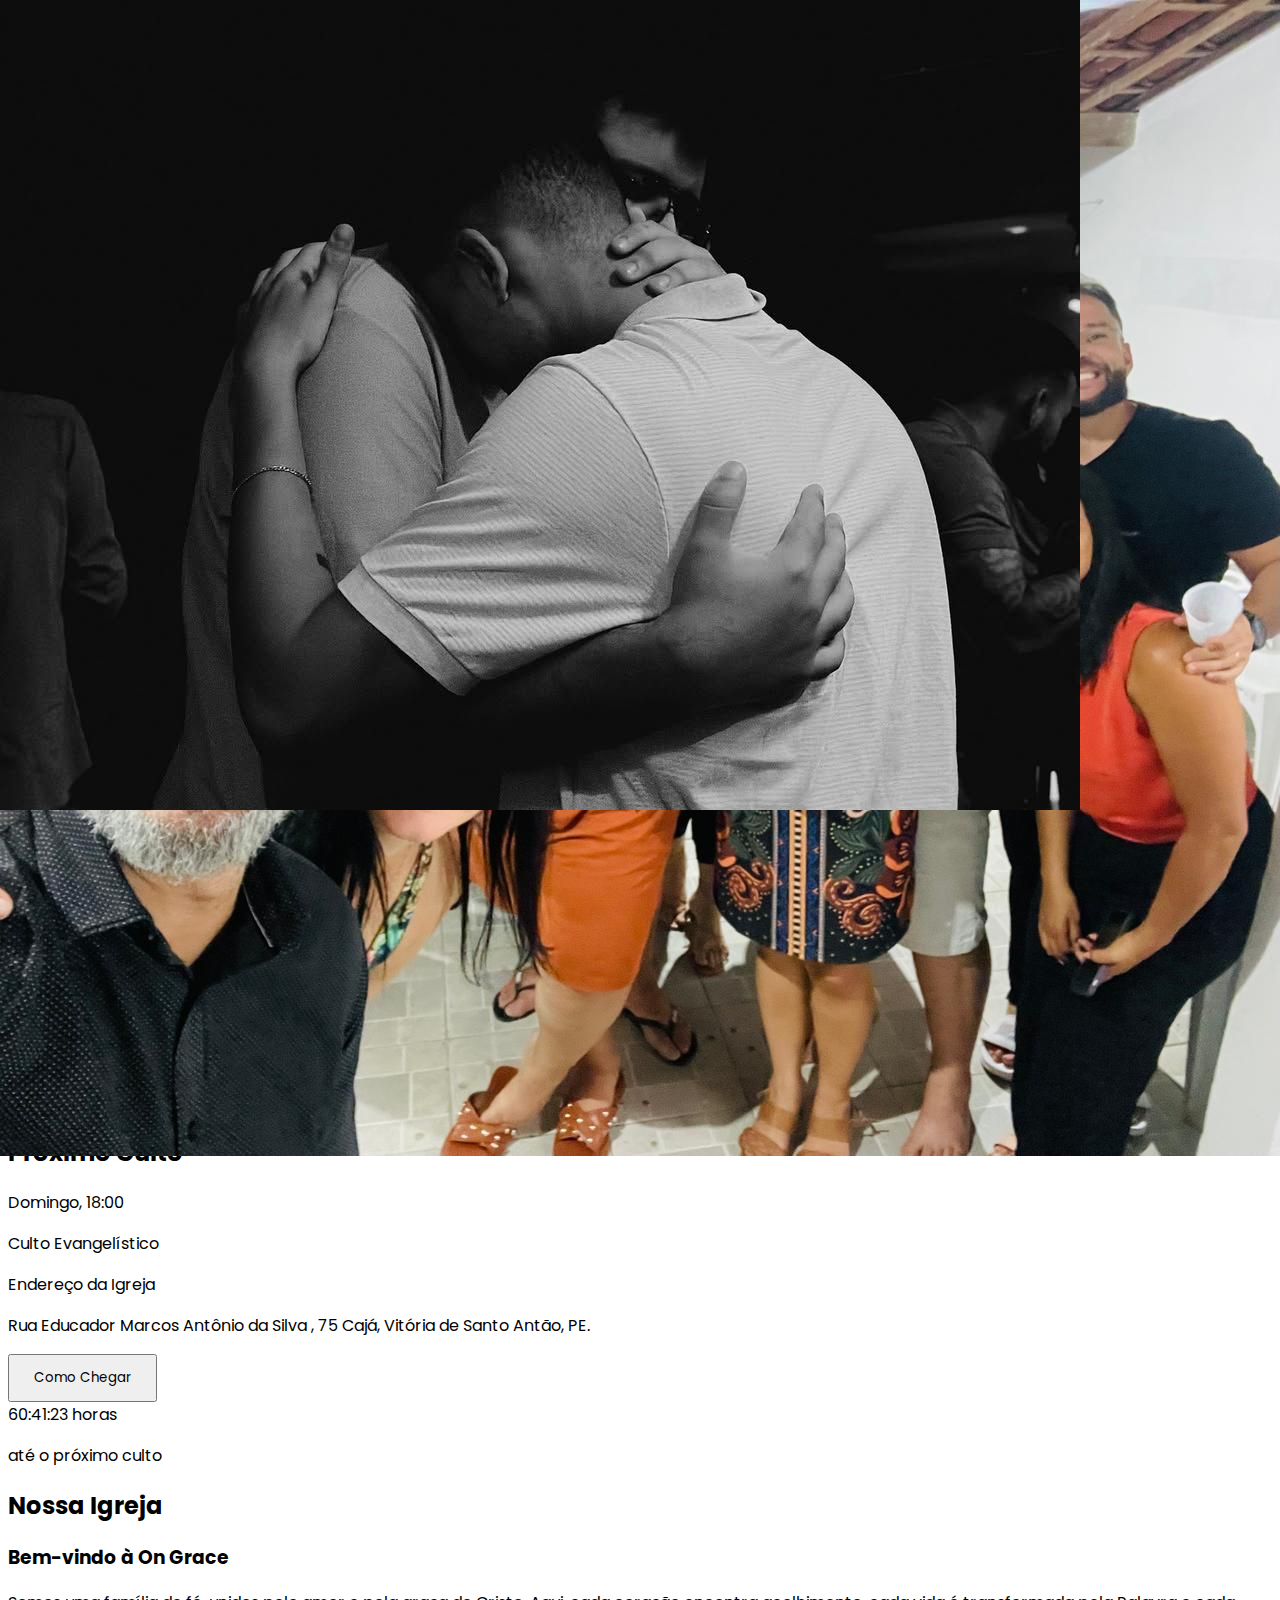
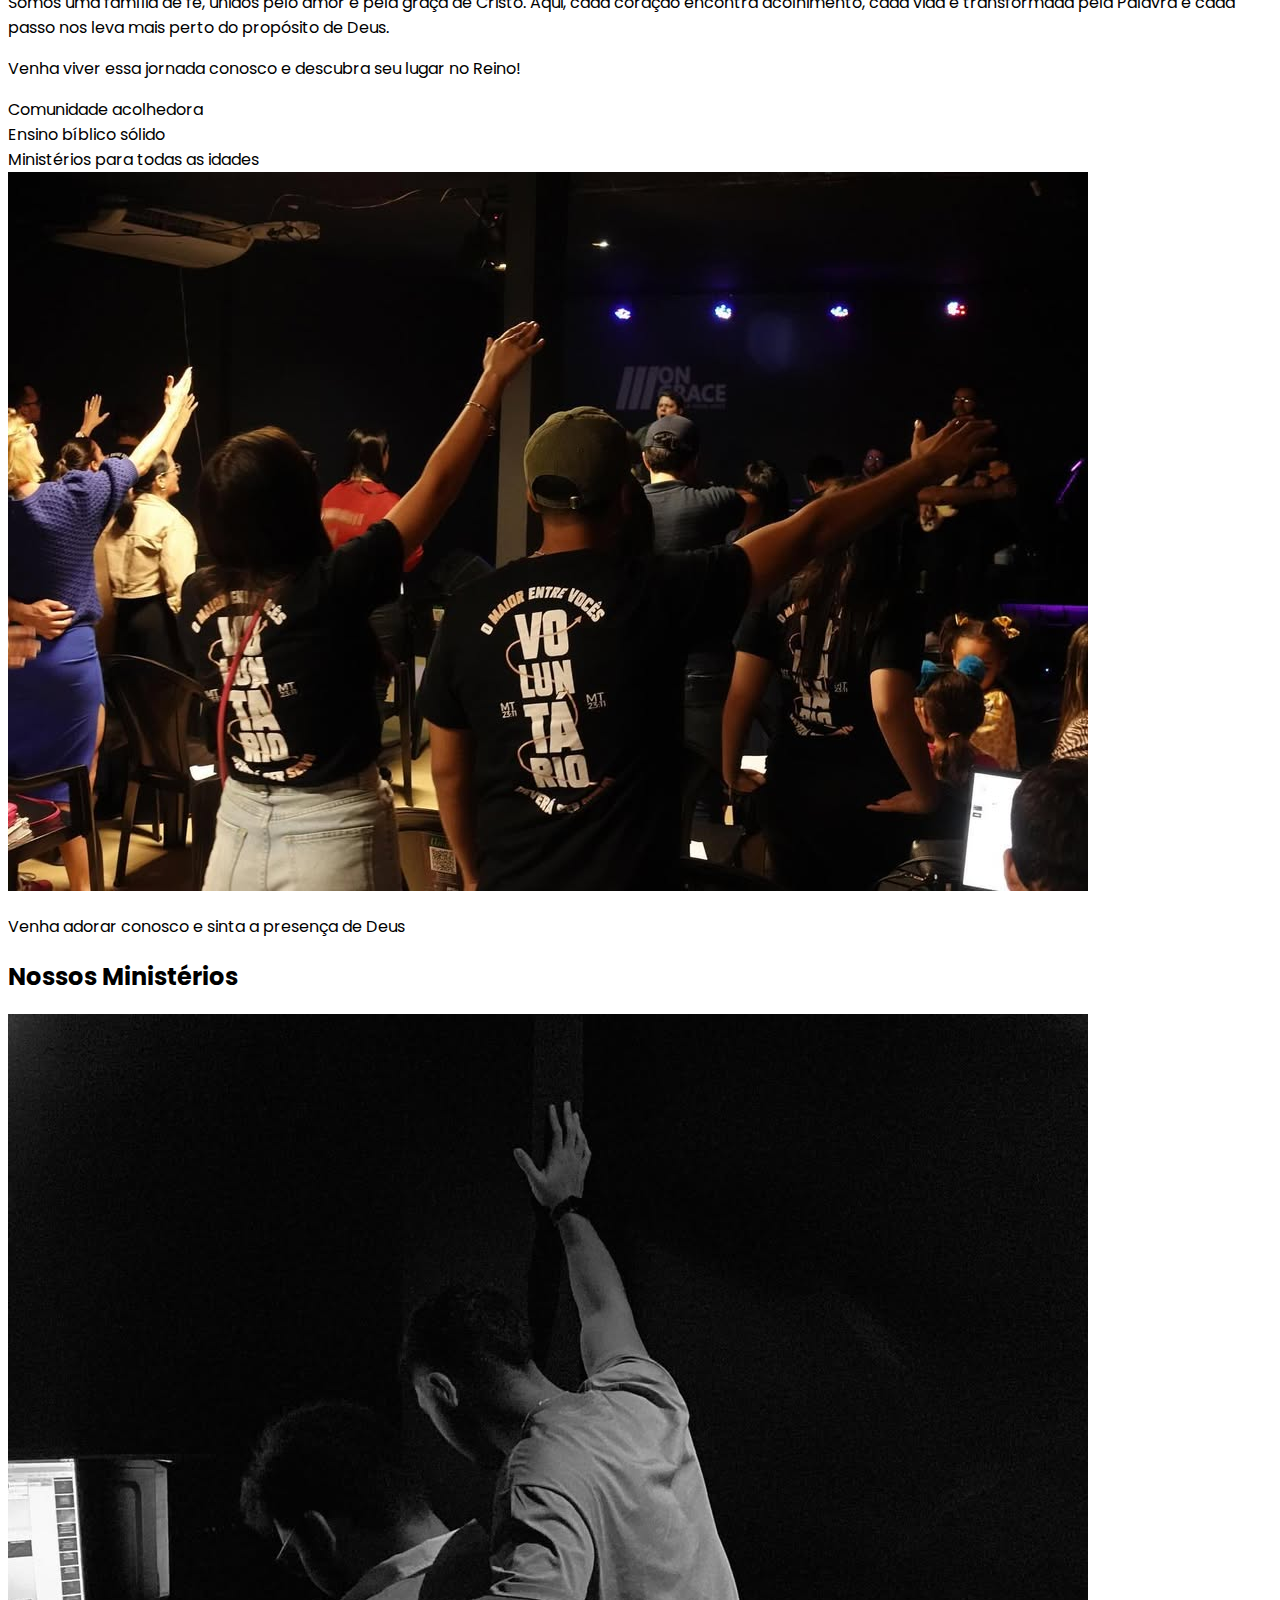
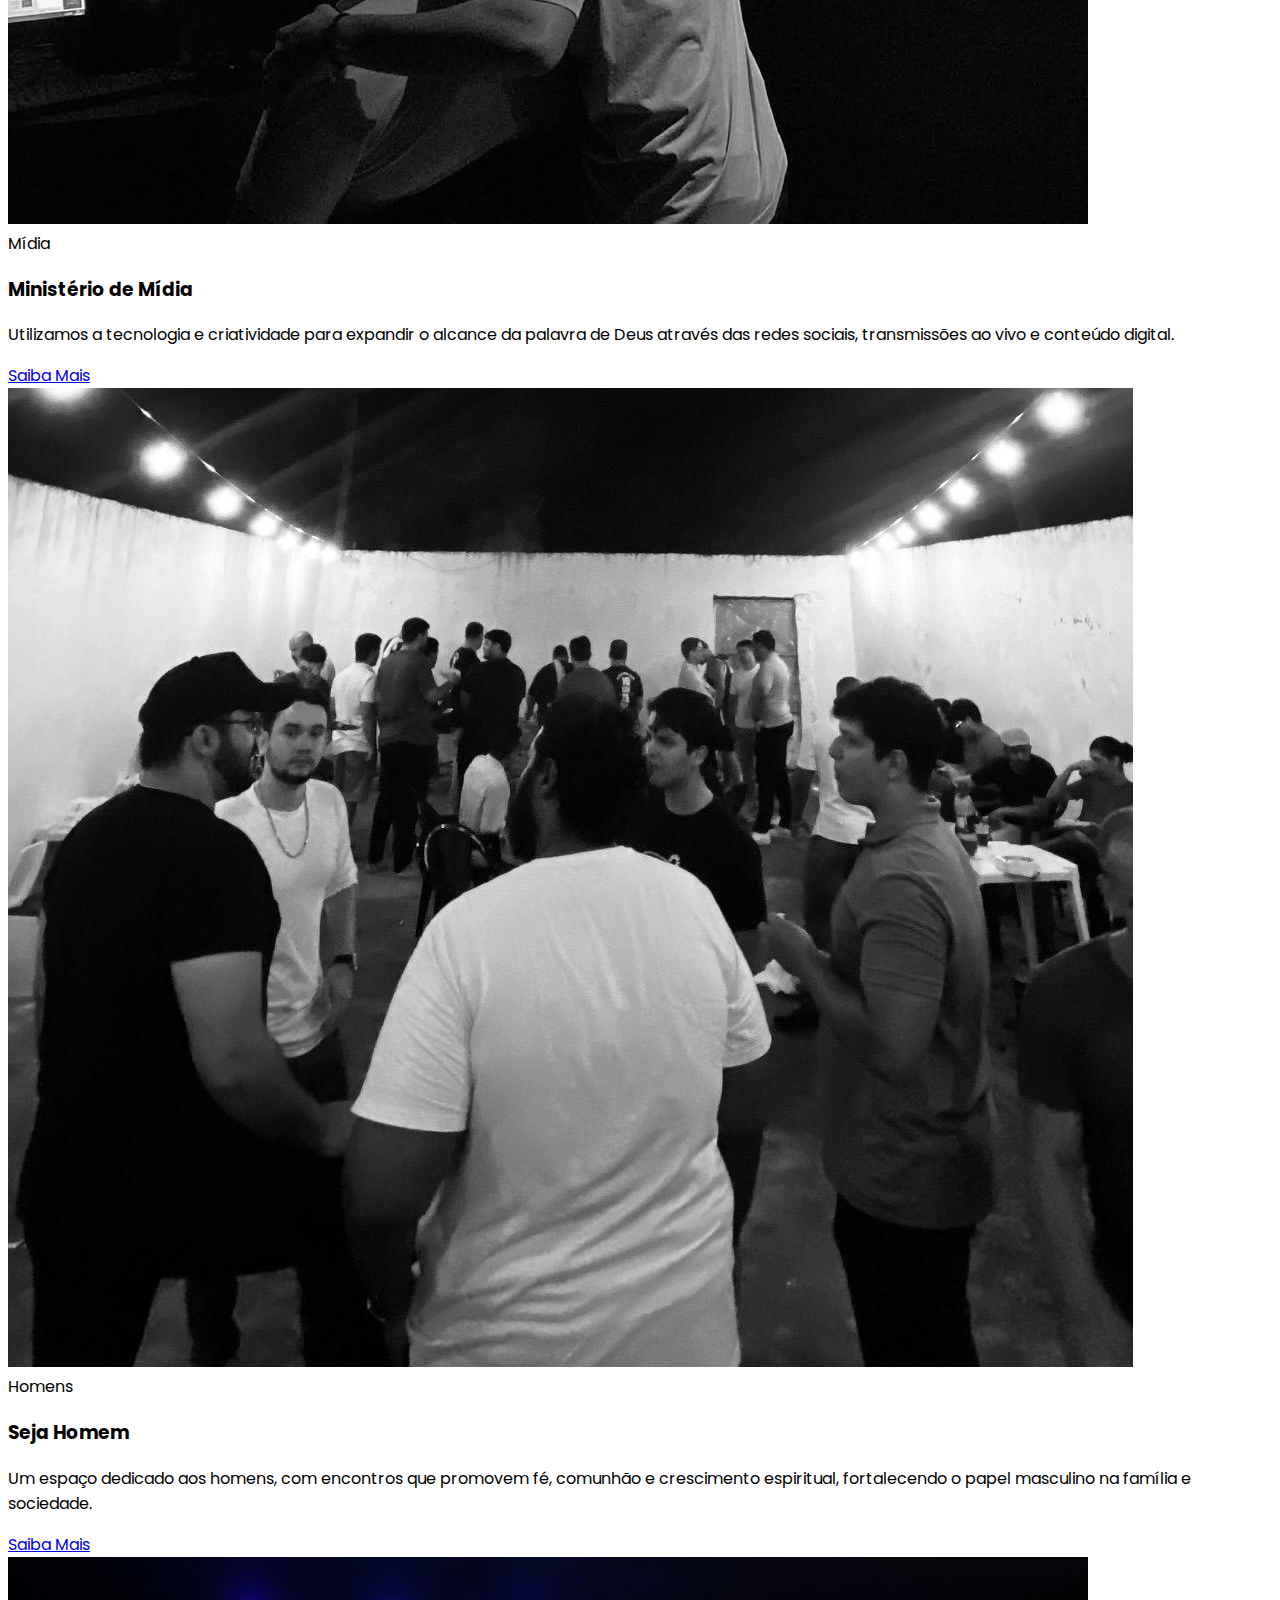
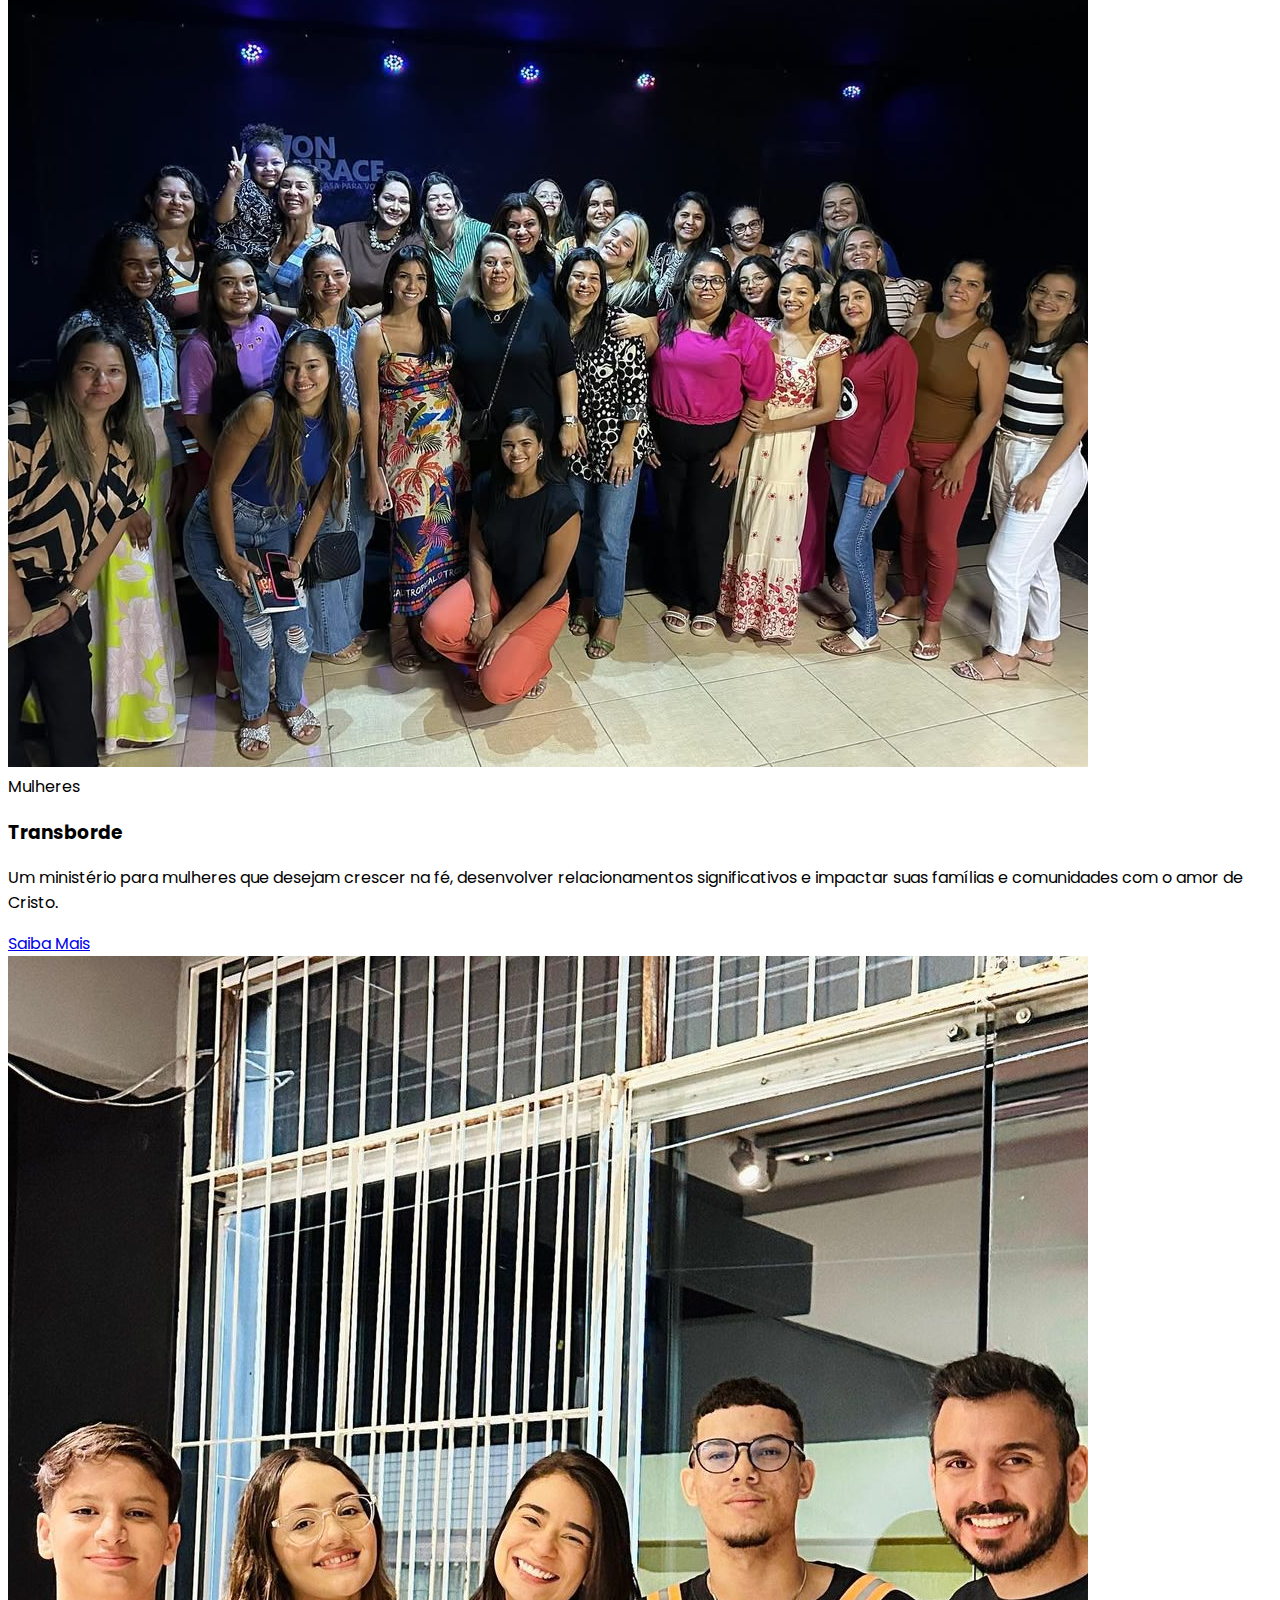
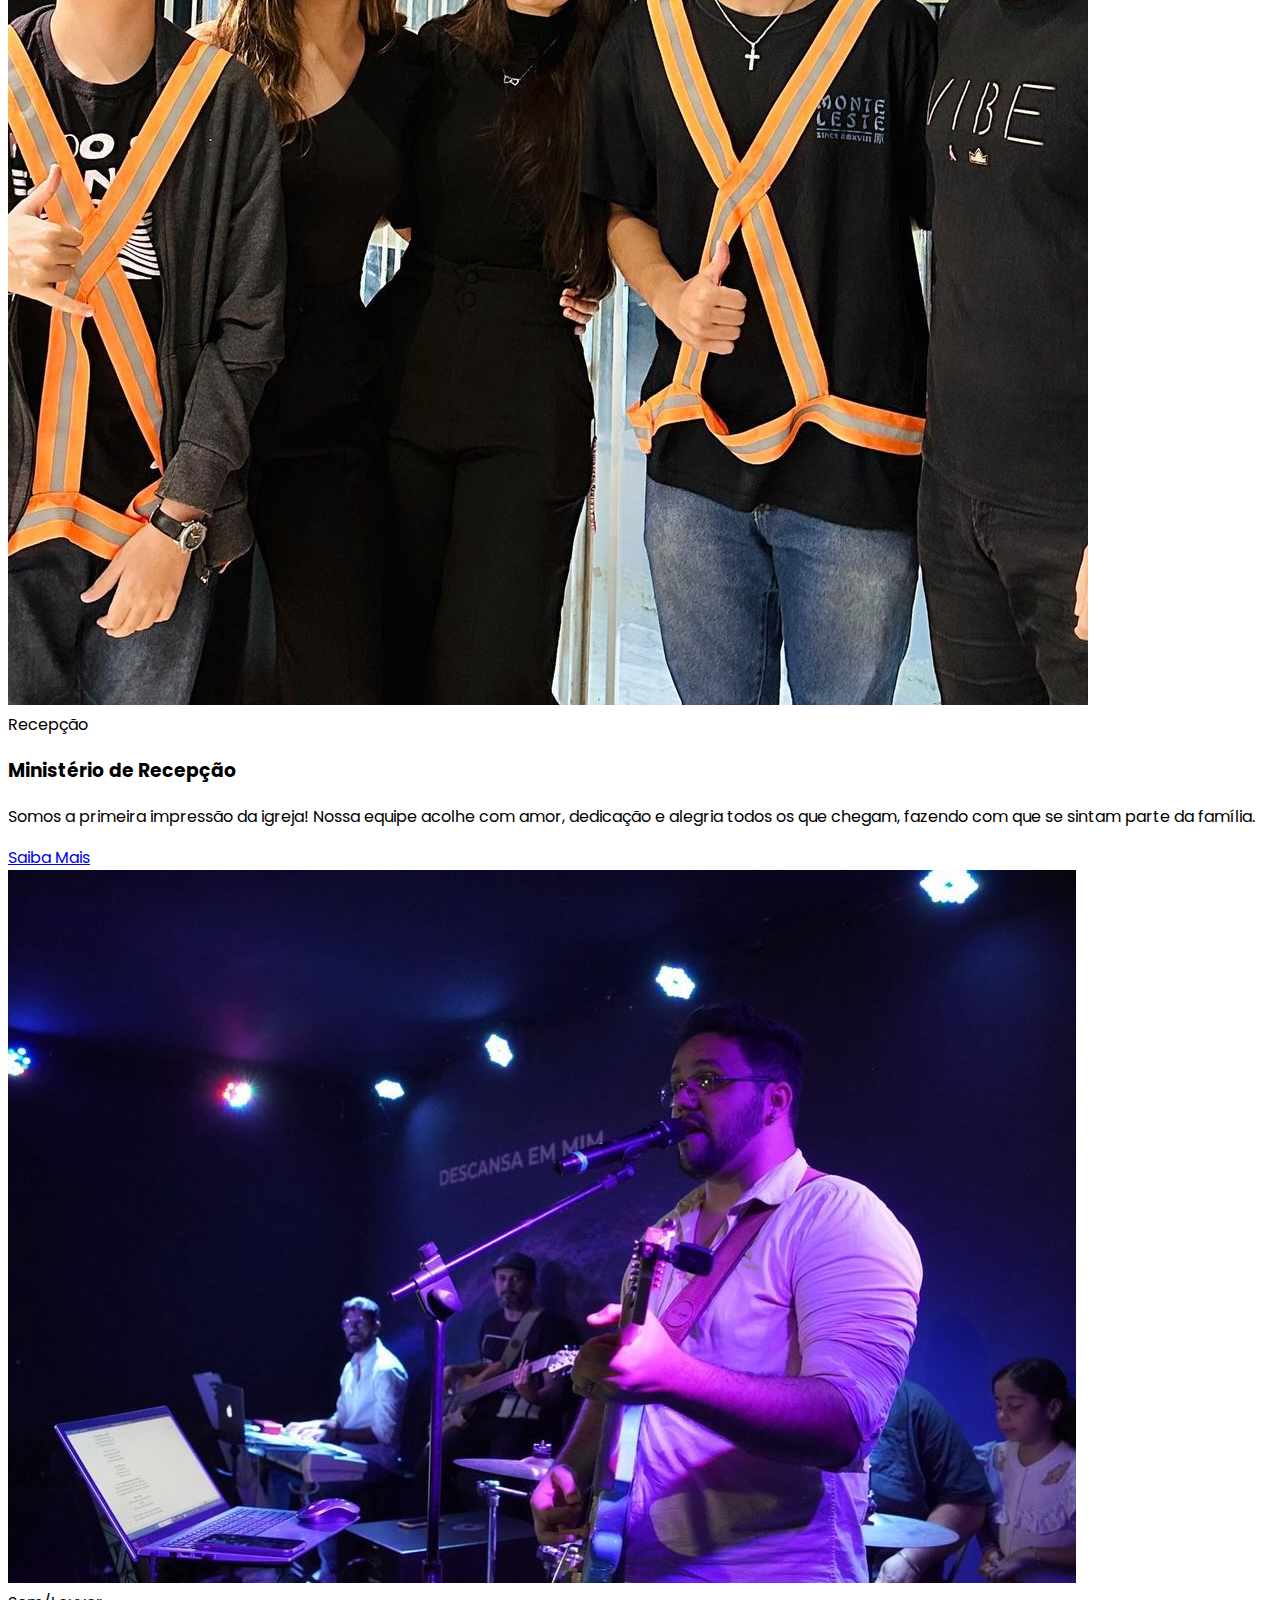
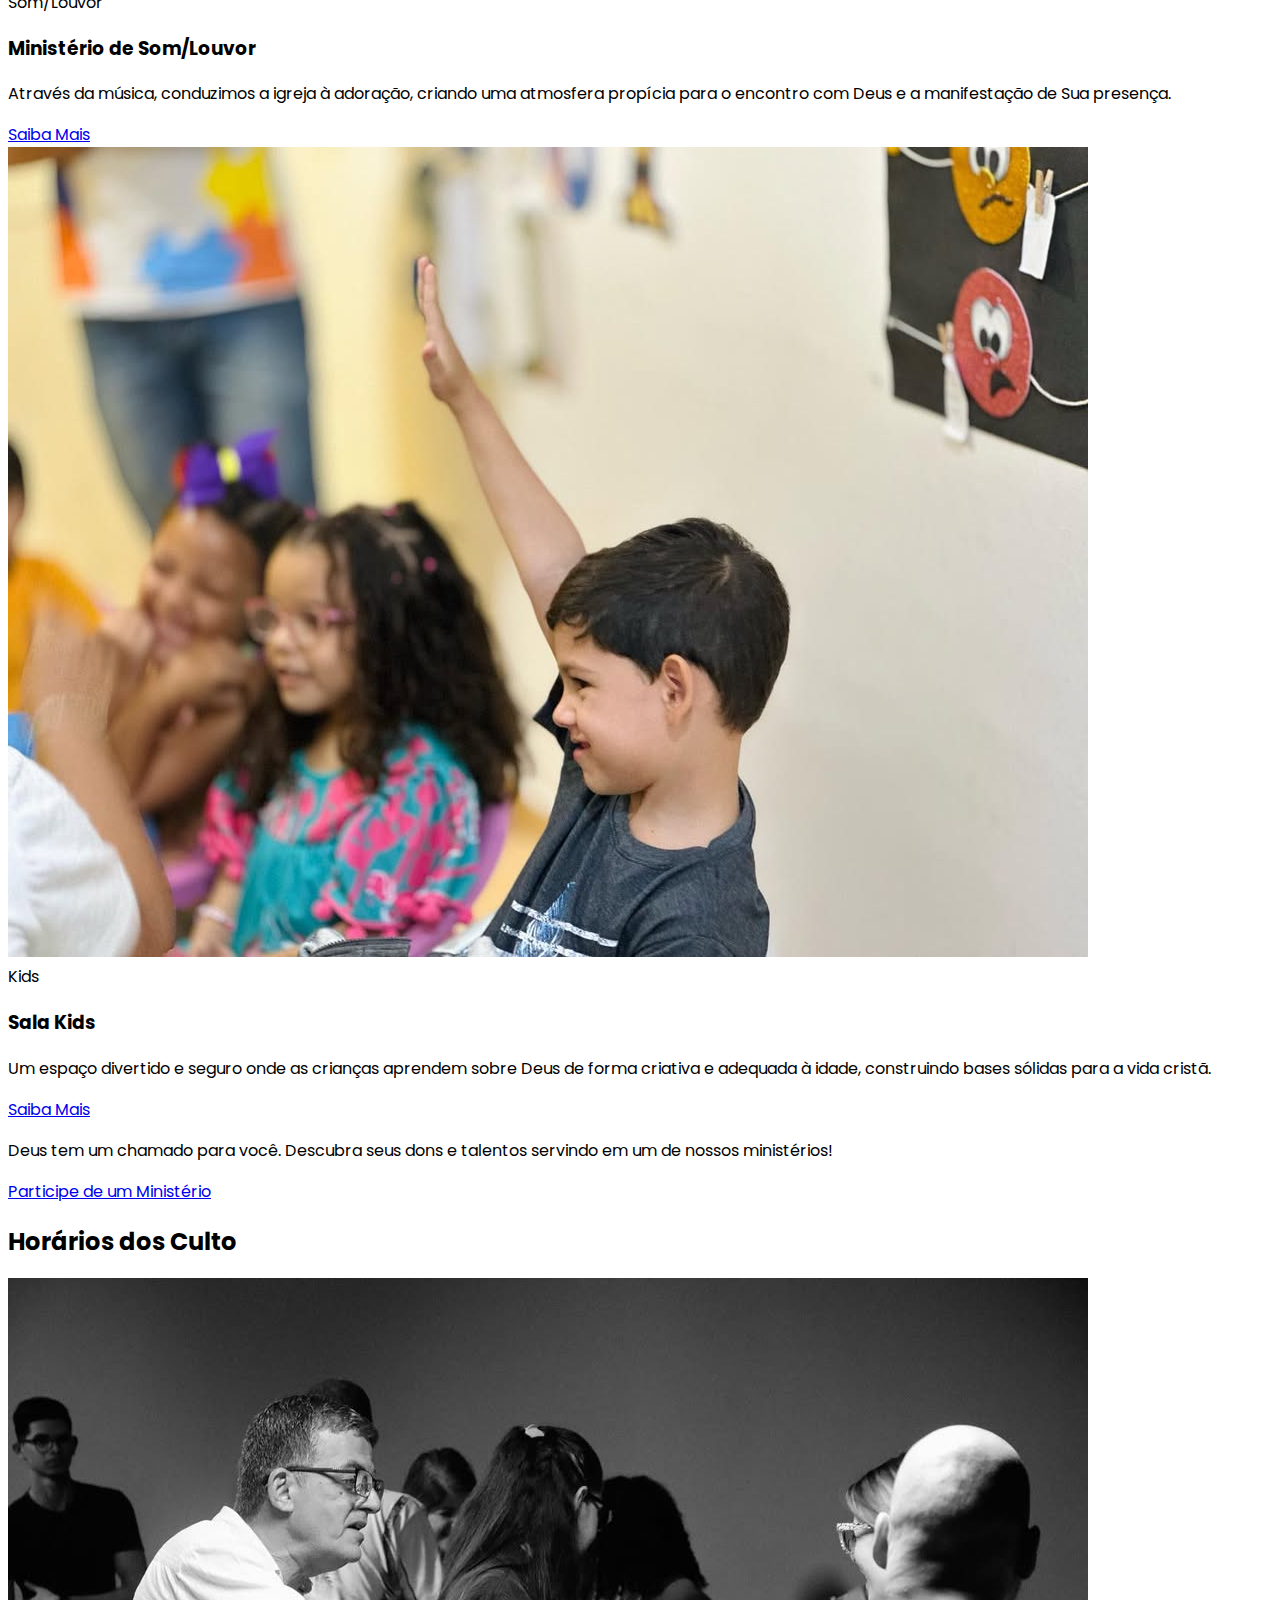
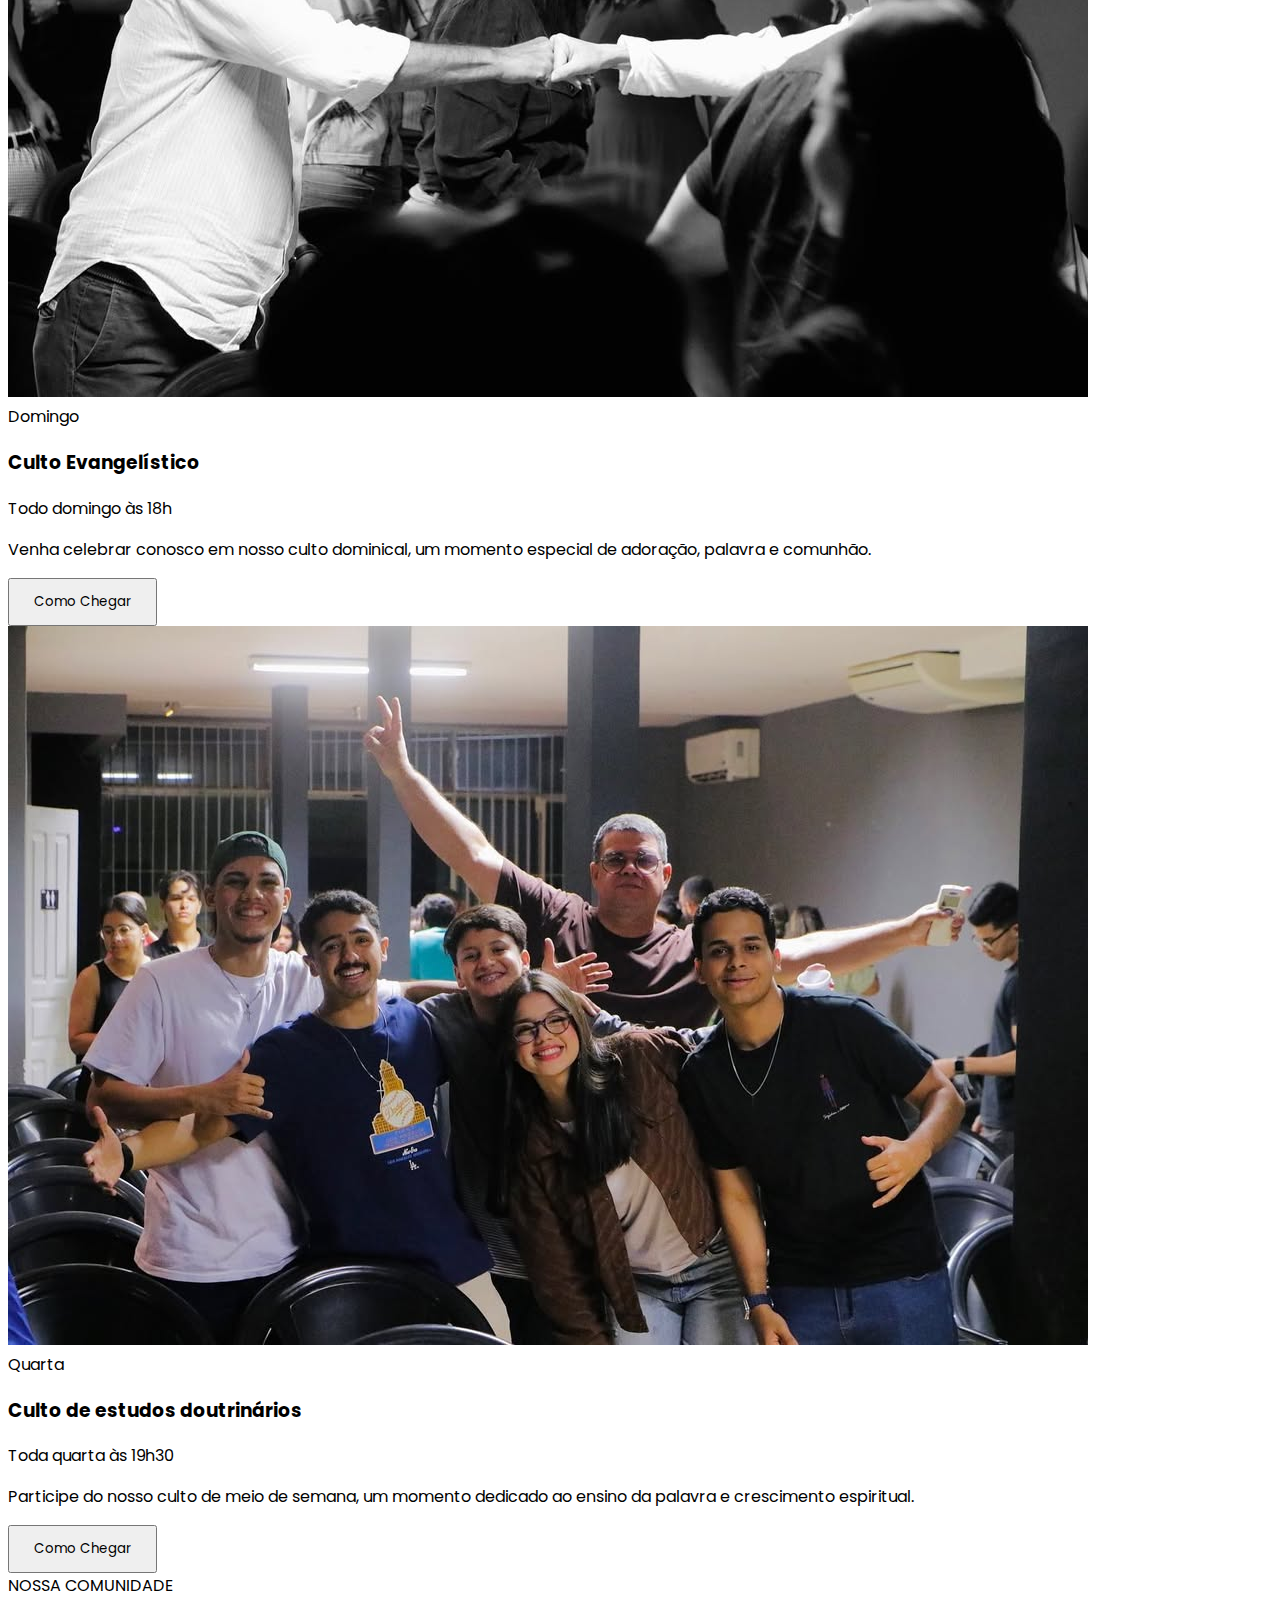
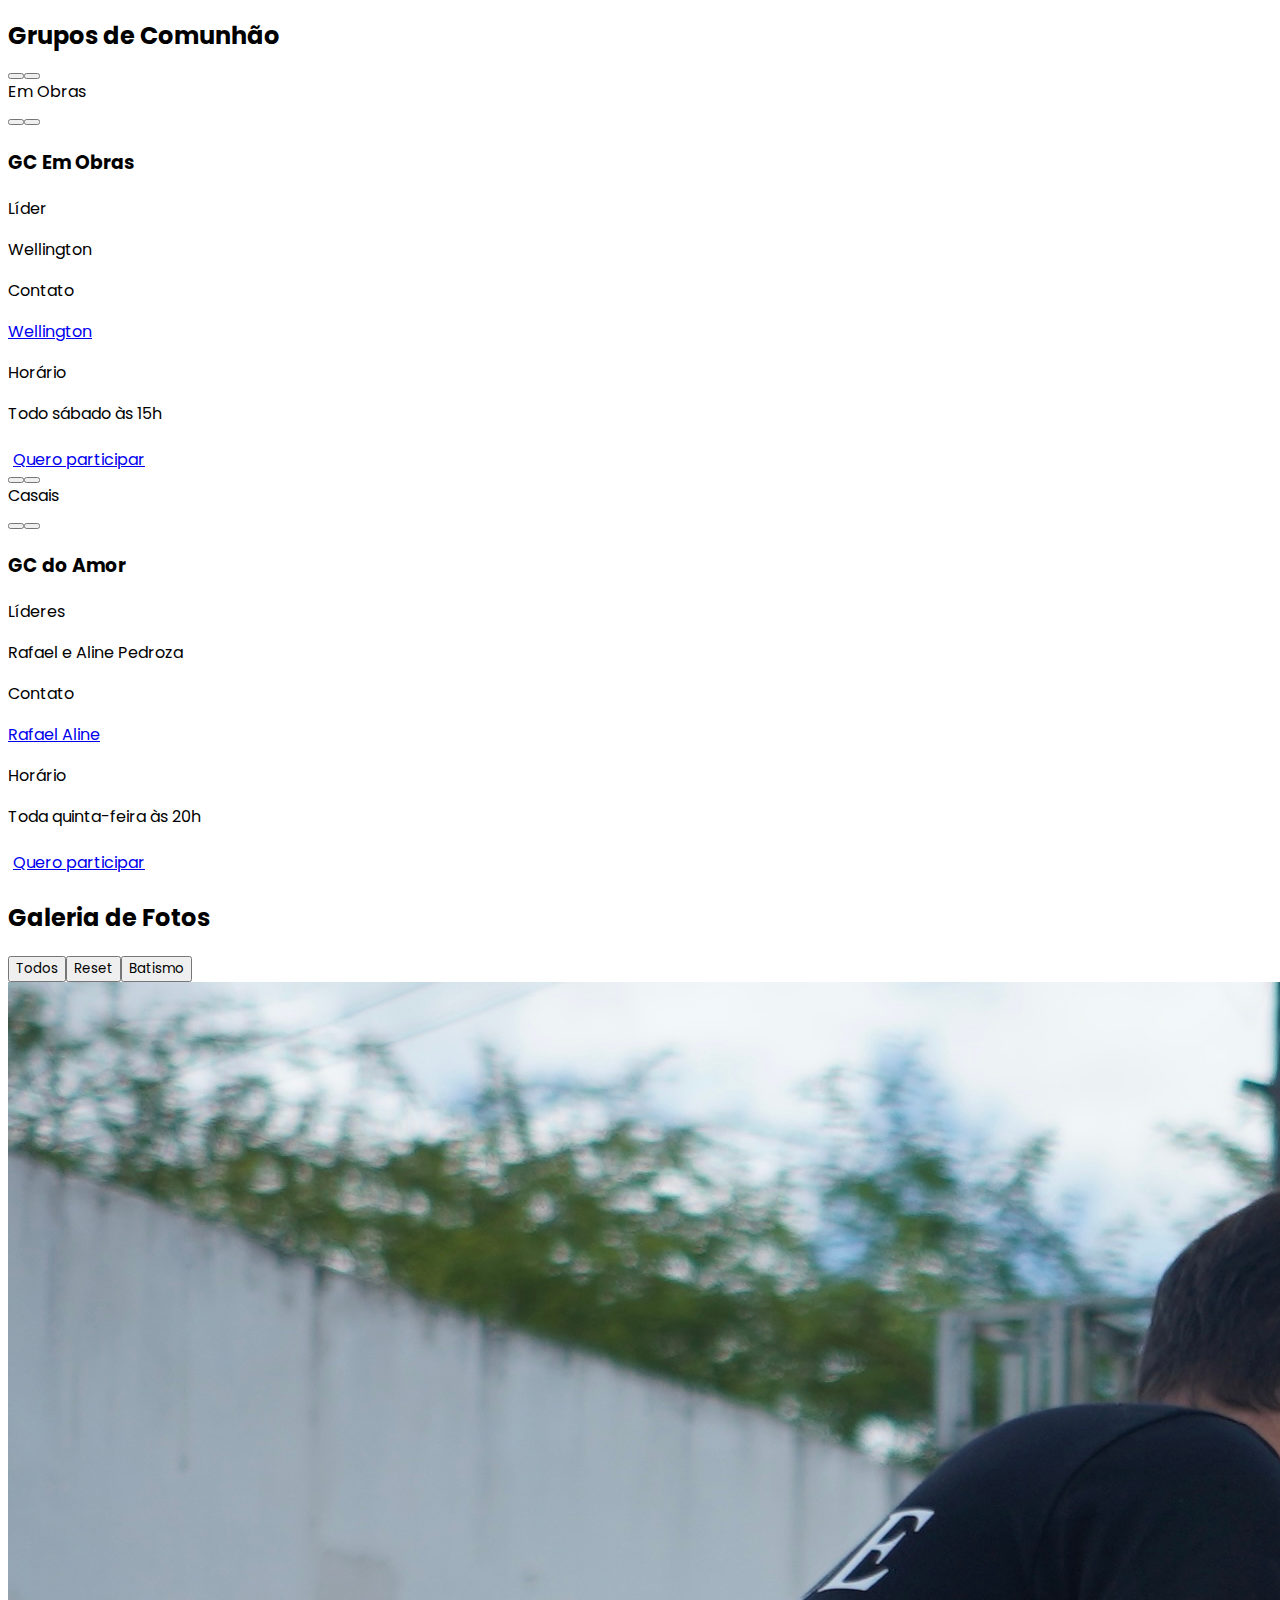
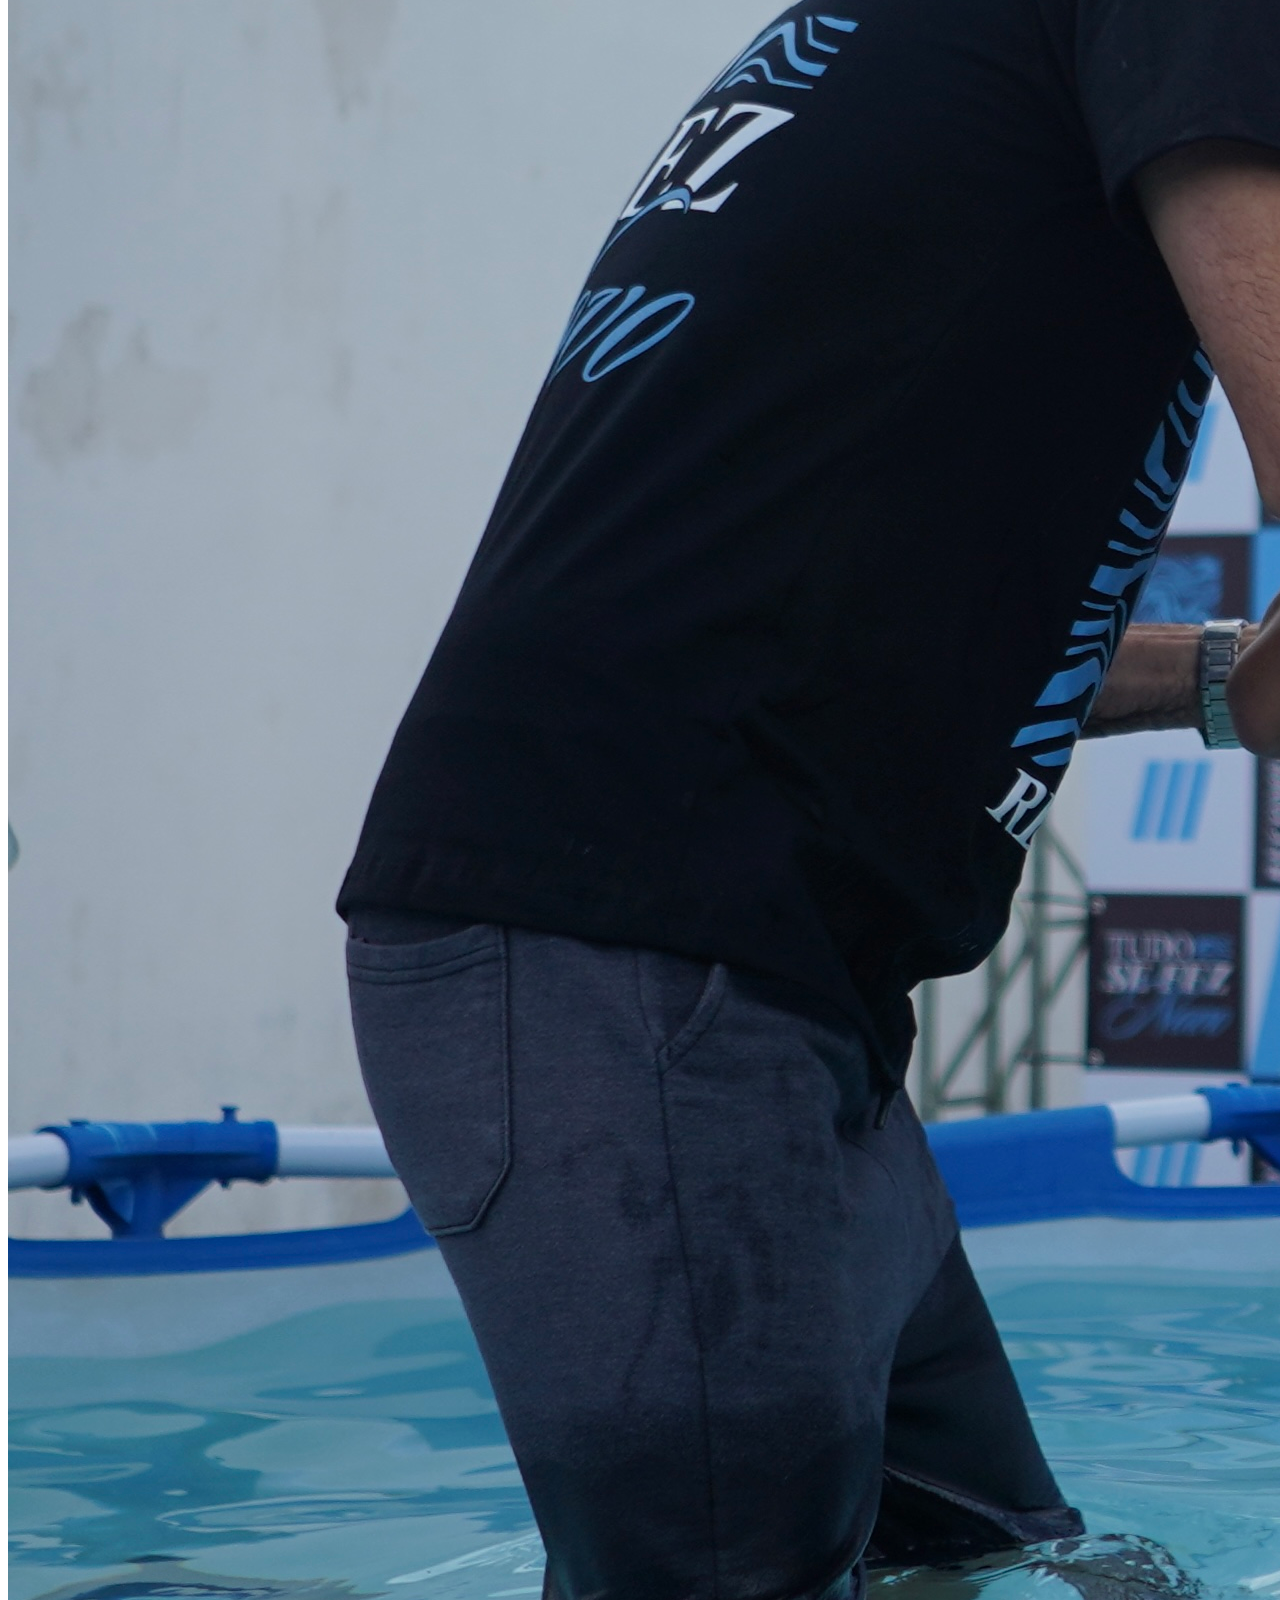
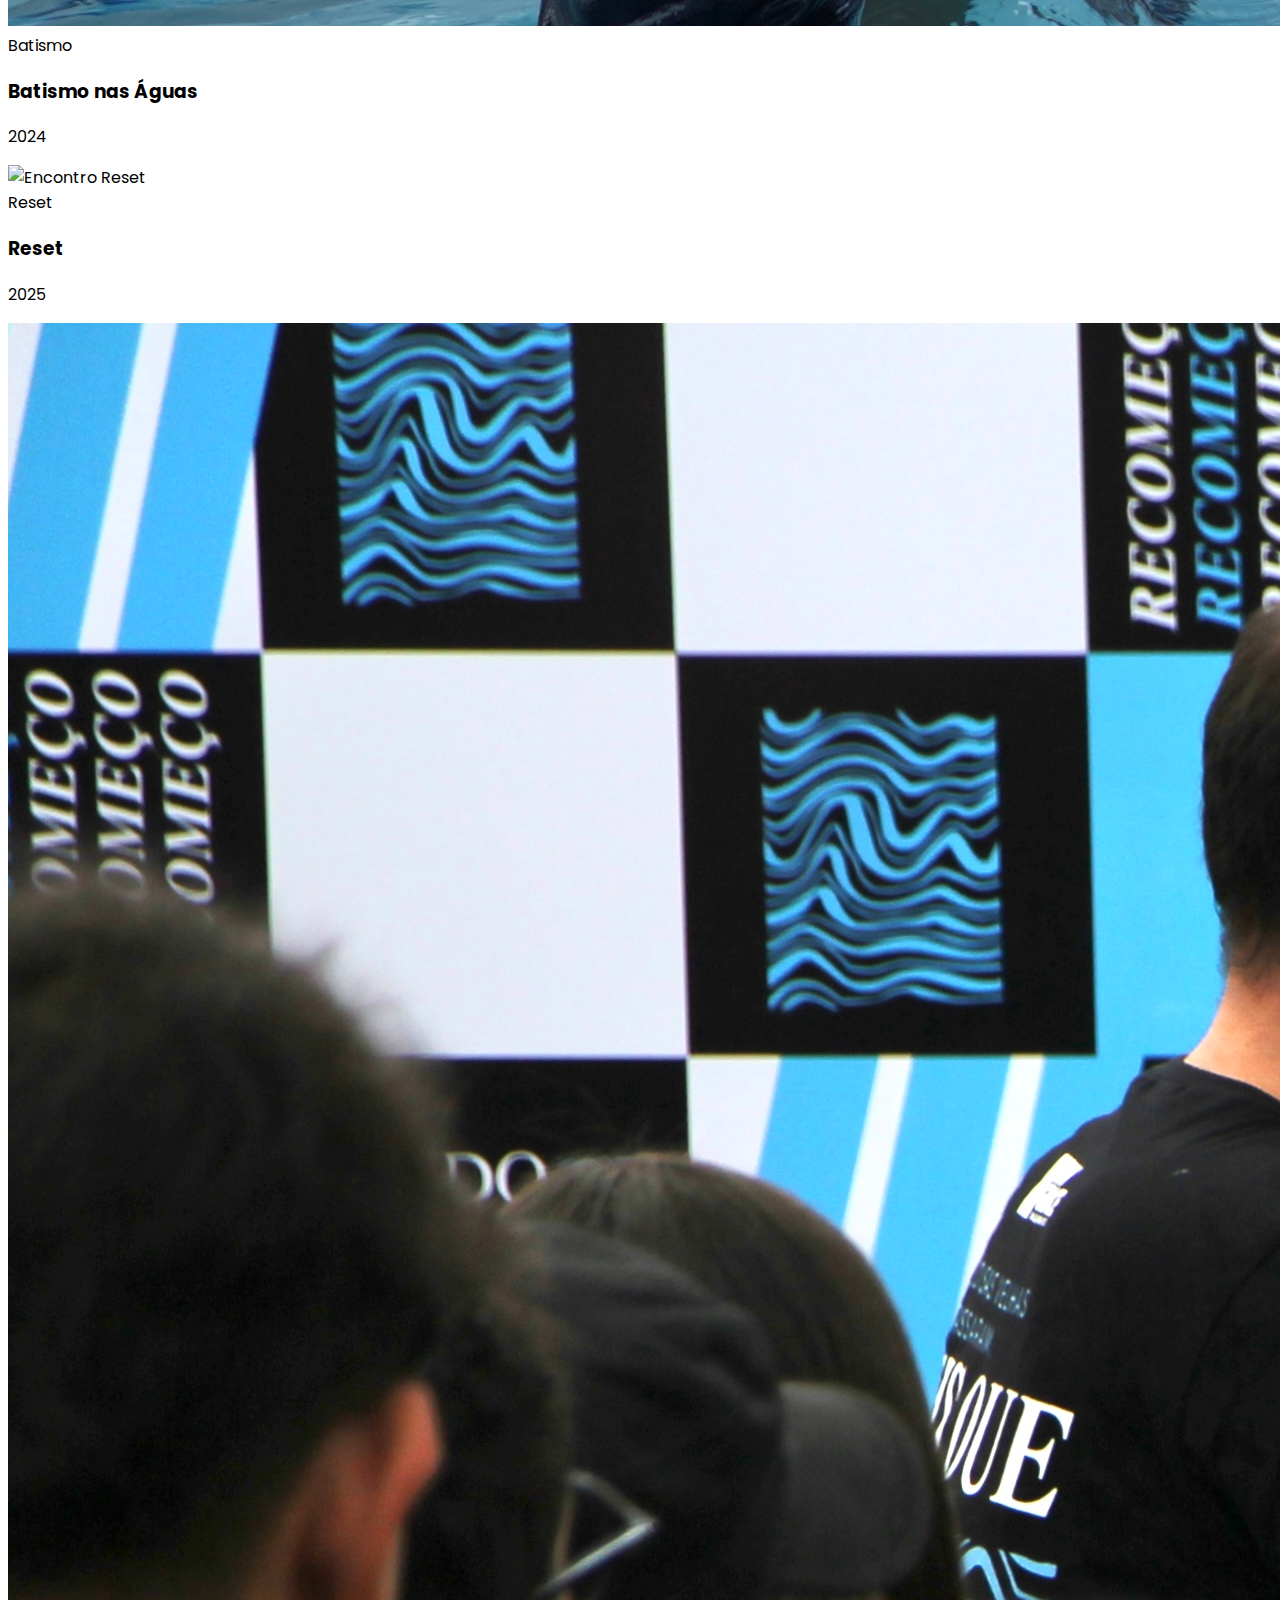
==== commit d41caeee: "perf: teste de pefomance 2" ====
--- a/index.html
+++ b/index.html
@@ -1,8 +1,8 @@
-<!DOCTYPE html><html lang="pt-br"><head><meta charset="UTF-8"><meta name="viewport" content="width=device-width,initial-scale=1"><title>On Grace | Uma casa para você</title><meta name="description" content="On Grace - Uma casa para você."><meta name="keywords" content="igreja, ongrace, church, igreja em vsa, vsa igreja, igreja em vitoria de santo antao"><meta name="author" content="Voltare Tech"><meta property="og:title" content="On Grace | Uma casa para você"><meta property="og:description" content="On Grace | Uma casa para você, uma igreja para todos."><meta property="og:site_name" content="Igreja On Grace"><meta property="og:type" content="website"><meta property="og:url" content="https://igrejaongrace.com"><meta property="og:image" content="https://igrejaongrace.com/src/img/og-image.jpg"><link rel="shortcut icon" href="src/img/logo-cortada.png" type="image/x-icon"><link rel="apple-touch-icon" href="src/img/logo-cortada.png"><link rel="preconnect" href="https://fonts.googleapis.com"><link rel="preconnect" href="https://fonts.gstatic.com" crossorigin><link rel="preload" href="src/css/global.css" as="style"><link href="https://fonts.googleapis.com/css2?family=Poppins:wght@300;400;500;600;700&display=swap" rel="stylesheet"><link rel="stylesheet" href="src/css/global.css"><link href="https://cdn.jsdelivr.net/npm/remixicon@3.5.0/fonts/remixicon.css" rel="stylesheet"><script defer src="https://unpkg.com/@tailwindcss/browser@4"></script><script type="application/ld+json">{"@context":"https://schema.org","@type":"LodgingBusiness","name":"On Grace","description":"Uma casa para você.","image":"https://igrejaongrace.com/src/img/og-image.jpg","address":{"@type":"PostalAddress","addressCountry":"BR"}}</script></head>
+<!DOCTYPE html><html lang="pt-br"><head><meta charset="UTF-8"><meta name="viewport" content="width=device-width,initial-scale=1"><title>On Grace | Uma casa para você</title><meta name="description" content="On Grace - Uma casa para você."><meta name="keywords" content="igreja, ongrace, church, igreja em vsa, vsa igreja, igreja em vitoria de santo antao"><meta name="author" content="Voltare Tech"><meta property="og:title" content="On Grace | Uma casa para você"><meta property="og:description" content="On Grace | Uma casa para você, uma igreja para todos."><meta property="og:site_name" content="Igreja On Grace"><meta property="og:type" content="website"><meta property="og:url" content="https://igrejaongrace.com"><meta property="og:image" content="https://igrejaongrace.com/src/img/og-image.jpg"><link rel="shortcut icon" href="src/img/logo-cortada.png" type="image/x-icon"><link rel="apple-touch-icon" href="src/img/logo-cortada.png"><link rel="stylesheet" href="src/css/global.css" media="print" onload="this.media='all'"><noscript><link rel="stylesheet" href="src/css/global.css"></noscript><link rel="preconnect" href="https://fonts.googleapis.com"><link rel="preconnect" href="https://fonts.gstatic.com" crossorigin><link href="https://fonts.googleapis.com/css2?family=Poppins:wght@300;400;500;600;700&display=swap" rel="stylesheet" media="print" onload="this.media='all'" fetchpriority="low"><link href="https://cdn.jsdelivr.net/npm/remixicon@3.5.0/fonts/remixicon.css" rel="stylesheet" media="print" onload="this.media='all'" fetchpriority="low"><script type="application/ld+json">{"@context":"https://schema.org","@type":"LodgingBusiness","name":"On Grace","description":"Uma casa para você.","image":"https://igrejaongrace.com/src/img/og-image.jpg","address":{"@type":"PostalAddress","addressCountry":"BR"}}</script></head><script defer src="https://unpkg.com/@tailwindcss/browser@4"></script>
 <body class="bg-[#f3eee7]">
 <header class="fixed left-0 top-0 w-full z-101 transition-all duration-300 px-4 py-2" id="floatingMenu"><nav class="max-w-6xl mx-auto bg-black/90 backdrop-blur-md rounded-full border border-gray-800 shadow-xl"><div class="hidden md:flex items-center justify-between px-6 py-2"><img src="src/img/logo.PNG" alt="Logo" class="h-8 w-auto" loading="lazy"><div class="flex items-center space-x-6"><a href="#home" class="text-white hover:text-gray-200 transition-all hover:scale-105 text-sm font-medium py-2 px-3">Início</a><a href="#sobre" class="text-white hover:text-gray-200 transition-all hover:scale-105 text-sm font-medium py-2 px-3">Sobre</a><a href="#ministerios" class="text-white hover:text-gray-200 transition-all hover:scale-105 text-sm font-medium py-2 px-3">Ministérios</a><a href="#gcs" class="text-white hover:text-gray-200 transition-all hover:scale-105 text-sm font-medium py-2 px-3">GCs</a><a href="oferta.html" class="bg-white text-black hover:bg-gray-100 px-5 py-2 rounded-full text-sm font-medium transition-all hover:scale-105">Ofertar</a></div></div><div class="md:hidden flex items-center justify-between px-4 py-2"><img src="src/img/logo.PNG" alt="Logo" class="h-7 w-auto" loading="lazy"><button class="text-white p-2 focus:outline-none focus:ring-2 focus:ring-white/50 rounded-lg" id="mobileMenuBtn"><i class="ri-menu-line text-xl"></i></button></div></nav><div class="md:hidden absolute w-full left-0 transition-all duration-300 opacity-0 -translate-y-2 pointer-events-none" id="mobileMenuContent"><div class="bg-black/90 backdrop-blur-md rounded-2xl border border-gray-800 shadow-xl mt-3 py-2 mx-4"><div class="flex flex-col"><a href="#home" class="text-white hover:bg-white/10 px-6 py-3 text-base font-medium">Início</a><a href="#sobre" class="text-white hover:bg-white/10 px-6 py-3 text-base font-medium">Sobre</a><a href="#ministerios" class="text-white hover:bg-white/10 px-6 py-3 text-base font-medium">Ministérios</a><a href="#gcs" class="text-white hover:bg-white/10 px-6 py-3 text-base font-medium">GCs</a><a href="oferta.html" class="m-4 text-center bg-white text-black hover:bg-gray-100 px-5 py-3 rounded-full text-base font-medium">Ofertar</a></div></div></div></header>
 <main>
-<section class="relative h-screen w-full overflow-hidden" id="home"><div class="absolute inset-0 gradient-overlay z-[1]"></div><div class="carousel relative w-full h-full" id="carousel"><div class="carousel-slide active"><img src="src/img/img1.jpg" alt="Igreja 1" class="absolute top-0 left-0 w-full h-full object-cover" loading="lazy"></div><div class="carousel-slide"><img src="src/img/img2.jpg" alt="Igreja 2" class="absolute top-0 left-0 w-full h-full object-cover" loading="lazy"></div><div class="carousel-slide"><img src="src/img/img3.jpg" alt="Igreja 3" class="absolute top-0 left-0 w-full h-full object-cover" loading="lazy"></div></div><button class="absolute left-4 top-1/2 transform -translate-y-1/2 text-white/70 hover:text-white active:text-white active:scale-110 transition-all z-[5] w-12 h-12 flex items-center justify-center touch-manipulation" id="prevBtn" aria-label="Slide anterior"><i class="ri-arrow-left-s-line text-4xl"></i></button><button class="absolute right-4 top-1/2 transform -translate-y-1/2 text-white/70 hover:text-white active:text-white active:scale-110 transition-all z-[5] w-12 h-12 flex items-center justify-center touch-manipulation" id="nextBtn" aria-label="Próximo slide"><i class="ri-arrow-right-s-line text-4xl"></i></button><div class="absolute bottom-20 left-1/2 transform -translate-x-1/2 flex space-x-4 z-[5]" id="indicators"><button class="w-4 h-4 rounded-full bg-white/50 hover:bg-white active:scale-110 transition-all indicator active p-2 flex items-center justify-center" aria-label="Slide 1"><span class="w-full h-full rounded-full bg-white/50 block"></span></button><button class="w-4 h-4 rounded-full bg-white/50 hover:bg-white active:scale-110 transition-all indicator p-2 flex items-center justify-center" aria-label="Slide 2"><span class="w-full h-full rounded-full bg-white/50 block"></span></button><button class="w-4 h-4 rounded-full bg-white/50 hover:bg-white active:scale-110 transition-all indicator p-2 flex items-center justify-center" aria-label="Slide 3"><span class="w-full h-full rounded-full bg-white/50 block"></span></button></div><div class="absolute inset-0 flex items-center justify-center px-4" style="z-index:100"><div class="text-center max-w-sm md:max-w-md space-y-5"><h1 class="text-3xl md:text-4xl font-bold text-white leading-tight">Encontre o seu lugar.</h1><p class="text-base md:text-lg text-gray-100 mx-auto font-light">Uma casa para você!</p><div style="margin-top:20px;position:relative;z-index:999"><div style="position:relative;margin-bottom:20px;padding:5px"><a href="#horarios" onclick="window.location.href='#horarios';return true" style="display:block;background-color:white;color:black;padding:16px 24px;border-radius:9999px;font-size:18px;font-weight:500;text-align:center;text-decoration:none;position:relative;z-index:999">Horários dos Cultos</a></div><div style="position:relative;padding:5px"><a href="#sobre" onclick="window.location.href='#sobre';return true" style="display:block;background-color:transparent;border:2px solid white;color:white;padding:16px 24px;border-radius:9999px;font-size:18px;font-weight:500;text-align:center;text-decoration:none;position:relative;z-index:999">Saiba Mais</a></div></div></div></div><div class="absolute bottom-10 left-1/2 transform -translate-x-1/2 text-white animate-bounce z-[2]"><i class="ri-arrow-down-line text-3xl"></i></div></section>
+<section class="relative h-screen w-full overflow-hidden" id="home"><link rel="preload" href="src/img/img1.jpg" as="image" fetchpriority="high"><div class="absolute inset-0 gradient-overlay z-[1]"></div><div class="carousel relative w-full h-full" id="carousel"><div class="carousel-slide active"><img src="src/img/img1.jpg" alt="Igreja 1" class="absolute top-0 left-0 w-full h-full object-cover" fetchpriority="high"></div><div class="carousel-slide"><img src="src/img/img2.jpg" alt="Igreja 2" class="absolute top-0 left-0 w-full h-full object-cover" loading="lazy"></div><div class="carousel-slide"><img src="src/img/img3.jpg" alt="Igreja 3" class="absolute top-0 left-0 w-full h-full object-cover" loading="lazy"></div></div><button class="absolute left-4 top-1/2 transform -translate-y-1/2 text-white/70 hover:text-white active:text-white active:scale-110 transition-all z-[5] w-12 h-12 flex items-center justify-center touch-manipulation" id="prevBtn" aria-label="Slide anterior"><i class="ri-arrow-left-s-line text-4xl"></i></button><button class="absolute right-4 top-1/2 transform -translate-y-1/2 text-white/70 hover:text-white active:text-white active:scale-110 transition-all z-[5] w-12 h-12 flex items-center justify-center touch-manipulation" id="nextBtn" aria-label="Próximo slide"><i class="ri-arrow-right-s-line text-4xl"></i></button><div class="absolute bottom-20 left-1/2 transform -translate-x-1/2 flex space-x-4 z-[5]" id="indicators"><button class="w-4 h-4 rounded-full bg-white/50 hover:bg-white active:scale-110 transition-all indicator active p-2 flex items-center justify-center" aria-label="Slide 1"><span class="w-full h-full rounded-full bg-white/50 block"></span></button><button class="w-4 h-4 rounded-full bg-white/50 hover:bg-white active:scale-110 transition-all indicator p-2 flex items-center justify-center" aria-label="Slide 2"><span class="w-full h-full rounded-full bg-white/50 block"></span></button><button class="w-4 h-4 rounded-full bg-white/50 hover:bg-white active:scale-110 transition-all indicator p-2 flex items-center justify-center" aria-label="Slide 3"><span class="w-full h-full rounded-full bg-white/50 block"></span></button></div><div class="absolute inset-0 flex items-center justify-center px-4" style="z-index:100"><div class="text-center max-w-sm md:max-w-md space-y-5"><h1 class="text-3xl md:text-4xl font-bold text-white leading-tight">Encontre o seu lugar.</h1><p class="text-base md:text-lg text-gray-100 mx-auto font-light">Uma casa para você!</p><div class="mt-5 space-y-4 flex flex-col items-center z-[999] relative"><a href="#horarios" class="w-full bg-white text-black py-4 px-6 rounded-full text-lg font-medium text-center no-underline z-[999] relative hover:bg-gray-100 transition-colors">Horários dos Cultos</a><a href="#sobre" class="w-full bg-transparent border-2 border-white text-white py-4 px-6 rounded-full text-lg font-medium text-center no-underline z-[999] relative hover:bg-white/10 transition-colors">Saiba Mais</a></div></div></div><div class="absolute bottom-10 left-1/2 transform -translate-x-1/2 text-white animate-bounce z-[2]"><i class="ri-arrow-down-line text-3xl"></i></div></section>
 <section class="py-16 px-4"><div class="max-w-6xl mx-auto bg-white rounded-3xl shadow-xl overflow-hidden"><div class="grid md:grid-cols-2 gap-8"><div class="p-8 md:p-12"><h2 class="text-3xl font-bold mb-6">Próximo Culto</h2><div class="space-y-4"><div class="flex items-center gap-4"><i class="ri-calendar-line text-2xl text-gray-600"></i><div><p class="font-semibold" id="proximo-dia"></p><p class="text-gray-600" id="tipo-culto"></p></div></div><div class="flex items-center gap-4"><i class="ri-map-pin-line text-2xl text-gray-600"></i><div><p class="font-semibold">Endereço da Igreja</p><p class="text-gray-600">Rua Educador Marcos Antônio da Silva , 75 Cajá, Vitória de Santo Antão, PE.</p></div></div></div><button id="botaoComoChegar" class="mt-8 bg-black text-white px-8 py-3 rounded-full font-semibold hover:bg-gray-800 transition-all transform hover:scale-105 button">Como Chegar</button></div><div class="bg-gray-100 p-8 md:p-12 flex items-center justify-center"><div class="text-center"><div class="text-6xl font-bold mb-4" id="countdown">00:00:00</div><p class="text-gray-600">até o próximo culto</p></div></div></div></div></section>
 <section class="py-16 px-4 bg-[#f3eee7]" id="sobre"><div class="max-w-6xl mx-auto"><h2 class="text-3xl font-bold text-center mb-12 relative"><span class="relative z-10">Nossa Igreja</span><div class="absolute w-12 h-1 bg-black bottom-0 left-1/2 transform -translate-x-1/2 -mb-2"></div></h2><div class="grid md:grid-cols-2 gap-10 items-center"><div class="space-y-5"><h3 class="text-2xl font-semibold">Bem-vindo à On Grace</h3><p class="text-gray-700">Somos uma família de fé, unidos pelo amor e pela graça de Cristo. Aqui, cada coração encontra acolhimento, cada vida é transformada pela Palavra e cada passo nos leva mais perto do propósito de Deus.</p><p class="text-gray-700">Venha viver essa jornada conosco e descubra seu lugar no Reino!</p><div class="flex flex-wrap gap-4 pt-4"><div class="flex items-center gap-2"><i class="ri-check-line text-xl text-green-600"></i><span class="font-medium">Comunidade acolhedora</span></div><div class="flex items-center gap-2"><i class="ri-check-line text-xl text-green-600"></i><span class="font-medium">Ensino bíblico sólido</span></div><div class="flex items-center gap-2"><i class="ri-check-line text-xl text-green-600"></i><span class="font-medium">Ministérios para todas as idades</span></div></div></div><div class="relative rounded-3xl overflow-hidden shadow-xl h-[500px] group"><div class="absolute inset-0 bg-black/20 opacity-0 group-hover:opacity-100 transition-opacity duration-300 z-[5]"></div><img src="src/img/img4.jpg" alt="membros da igreja cultuando" class="w-full h-full object-cover transition-transform duration-500 group-hover:scale-105" loading="lazy" decoding="async"><div class="absolute bottom-0 left-0 right-0 bg-gradient-to-t from-black/70 to-transparent pt-20 pb-5 px-6 text-white z-[6]"><p class="text-sm text-gray-200 mt-2">Venha adorar conosco e sinta a presença de Deus</p></div></div></div></div></section>
 <section class="py-16 px-4 bg-[#f3eee7]" id="ministerios"><div class="max-w-6xl mx-auto"><h2 class="text-3xl font-bold text-center mb-12 relative"><span class="relative z-10">Nossos Ministérios</span><div class="absolute w-12 h-1 bg-black bottom-0 left-1/2 transform -translate-x-1/2 -mb-2"></div></h2><div class="grid grid-cols-1 md:grid-cols-2 lg:grid-cols-3 gap-8"><div class="bg-white rounded-xl overflow-hidden shadow-lg group transition-all duration-300 hover:shadow-xl"><div class="h-48 overflow-hidden relative"><img src="src/img/midia.jpg" alt="Ministério de Mídia" class="w-full h-full object-cover transition-transform duration-500 group-hover:scale-105" loading="lazy"><div class="absolute inset-0 bg-black/30 group-hover:bg-black/40 transition-all"></div><div class="absolute top-4 right-4 bg-black/70 text-white px-3 py-1 rounded-full text-xs font-medium">Mídia</div></div><div class="p-6"><h3 class="text-xl font-bold mb-3">Ministério de Mídia</h3><p class="text-gray-600 mb-4">Utilizamos a tecnologia e criatividade para expandir o alcance da palavra de Deus através das redes sociais, transmissões ao vivo e conteúdo digital.</p><div class="relative" style="z-index:5"><a href="ministerios.html" class="inline-block mt-2 bg-transparent border border-black text-black hover:bg-black hover:text-white px-5 py-3 rounded-full text-sm font-medium transition-all duration-300" style="position:relative;z-index:10;-webkit-tap-highlight-color:rgba(0,0,0,0)">Saiba Mais</a></div></div></div><div class="bg-white rounded-xl overflow-hidden shadow-lg group transition-all duration-300 hover:shadow-xl"><div class="h-48 overflow-hidden relative"><img src="src/img/sejahomem.jpeg" alt="Ministério Seja Homem" class="w-full h-full object-cover transition-transform duration-500 group-hover:scale-105" loading="lazy"><div class="absolute inset-0 bg-black/30 group-hover:bg-black/40 transition-all"></div><div class="absolute top-4 right-4 bg-black/70 text-white px-3 py-1 rounded-full text-xs font-medium">Homens</div></div><div class="p-6"><h3 class="text-xl font-bold mb-3">Seja Homem</h3><p class="text-gray-600 mb-4">Um espaço dedicado aos homens, com encontros que promovem fé, comunhão e crescimento espiritual, fortalecendo o papel masculino na família e sociedade.</p><div class="relative" style="z-index:5"><a href="ministerios.html" class="inline-block mt-2 bg-transparent border border-black text-black hover:bg-black hover:text-white px-5 py-3 rounded-full text-sm font-medium transition-all duration-300" style="position:relative;z-index:10;-webkit-tap-highlight-color:rgba(0,0,0,0)">Saiba Mais</a></div></div></div><div class="bg-white rounded-xl overflow-hidden shadow-lg group transition-all duration-300 hover:shadow-xl"><div class="h-48 overflow-hidden relative"><img src="src/img/transborde.jpg" alt="Ministério Transborde" class="w-full h-full object-cover transition-transform duration-500 group-hover:scale-105" loading="lazy"><div class="absolute inset-0 bg-black/30 group-hover:bg-black/40 transition-all"></div><div class="absolute top-4 right-4 bg-black/70 text-white px-3 py-1 rounded-full text-xs font-medium">Mulheres</div></div><div class="p-6"><h3 class="text-xl font-bold mb-3">Transborde</h3><p class="text-gray-600 mb-4">Um ministério para mulheres que desejam crescer na fé, desenvolver relacionamentos significativos e impactar suas famílias e comunidades com o amor de Cristo.</p><div class="relative" style="z-index:5"><a href="ministerios.html" class="inline-block mt-2 bg-transparent border border-black text-black hover:bg-black hover:text-white px-5 py-3 rounded-full text-sm font-medium transition-all duration-300" style="position:relative;z-index:10;-webkit-tap-highlight-color:rgba(0,0,0,0)">Saiba Mais</a></div></div></div><div class="bg-white rounded-xl overflow-hidden shadow-lg group transition-all duration-300 hover:shadow-xl"><div class="h-48 overflow-hidden relative"><img src="src/img/recepcao.jpg" alt="Ministério de Recepção" class="w-full h-full object-cover transition-transform duration-500 group-hover:scale-105" loading="lazy"><div class="absolute inset-0 bg-black/30 group-hover:bg-black/40 transition-all"></div><div class="absolute top-4 right-4 bg-black/70 text-white px-3 py-1 rounded-full text-xs font-medium">Recepção</div></div><div class="p-6"><h3 class="text-xl font-bold mb-3">Ministério de Recepção</h3><p class="text-gray-600 mb-4">Somos a primeira impressão da igreja! Nossa equipe acolhe com amor, dedicação e alegria todos os que chegam, fazendo com que se sintam parte da família.</p><div class="relative" style="z-index:5"><a href="ministerios.html" class="inline-block mt-2 bg-transparent border border-black text-black hover:bg-black hover:text-white px-5 py-3 rounded-full text-sm font-medium transition-all duration-300" style="position:relative;z-index:10;-webkit-tap-highlight-color:rgba(0,0,0,0)">Saiba Mais</a></div></div></div><div class="bg-white rounded-xl overflow-hidden shadow-lg group transition-all duration-300 hover:shadow-xl"><div class="h-48 overflow-hidden relative"><img src="src/img/louvor.jpg" alt="Ministério de Som/Louvor" class="w-full h-full object-cover transition-transform duration-500 group-hover:scale-105" loading="lazy"><div class="absolute inset-0 bg-black/30 group-hover:bg-black/40 transition-all"></div><div class="absolute top-4 right-4 bg-black/70 text-white px-3 py-1 rounded-full text-xs font-medium">Som/Louvor</div></div><div class="p-6"><h3 class="text-xl font-bold mb-3">Ministério de Som/Louvor</h3><p class="text-gray-600 mb-4">Através da música, conduzimos a igreja à adoração, criando uma atmosfera propícia para o encontro com Deus e a manifestação de Sua presença.</p><div class="relative" style="z-index:5"><a href="ministerios.html" class="inline-block mt-2 bg-transparent border border-black text-black hover:bg-black hover:text-white px-5 py-3 rounded-full text-sm font-medium transition-all duration-300" style="position:relative;z-index:10;-webkit-tap-highlight-color:rgba(0,0,0,0)">Saiba Mais</a></div></div></div><div class="bg-white rounded-xl overflow-hidden shadow-lg group transition-all duration-300 hover:shadow-xl"><div class="h-48 overflow-hidden relative"><img src="src/img/kids.jpg" alt="Sala Kids" class="w-full h-full object-cover transition-transform duration-500 group-hover:scale-105" loading="lazy"><div class="absolute inset-0 bg-black/30 group-hover:bg-black/40 transition-all"></div><div class="absolute top-4 right-4 bg-black/70 text-white px-3 py-1 rounded-full text-xs font-medium">Kids</div></div><div class="p-6"><h3 class="text-xl font-bold mb-3">Sala Kids</h3><p class="text-gray-600 mb-4">Um espaço divertido e seguro onde as crianças aprendem sobre Deus de forma criativa e adequada à idade, construindo bases sólidas para a vida cristã.</p><div class="relative" style="z-index:5"><a href="ministerios.html" class="inline-block mt-2 bg-transparent border border-black text-black hover:bg-black hover:text-white px-5 py-3 rounded-full text-sm font-medium transition-all duration-300" style="position:relative;z-index:10;-webkit-tap-highlight-color:rgba(0,0,0,0)">Saiba Mais</a></div></div></div></div><div class="mt-12 text-center"><p class="text-gray-700 mb-6 max-w-2xl mx-auto">Deus tem um chamado para você. Descubra seus dons e talentos servindo em um de nossos ministérios!</p><div class="relative inline-block" style="z-index:5"><a href="ministerios.html" class="bg-black text-white px-8 py-4 rounded-full font-semibold hover:bg-gray-800 transition-all transform hover:scale-105 inline-block no-underline" style="position:relative;z-index:10;-webkit-tap-highlight-color:rgba(0,0,0,0)">Participe de um Ministério</a></div></div></div></section>
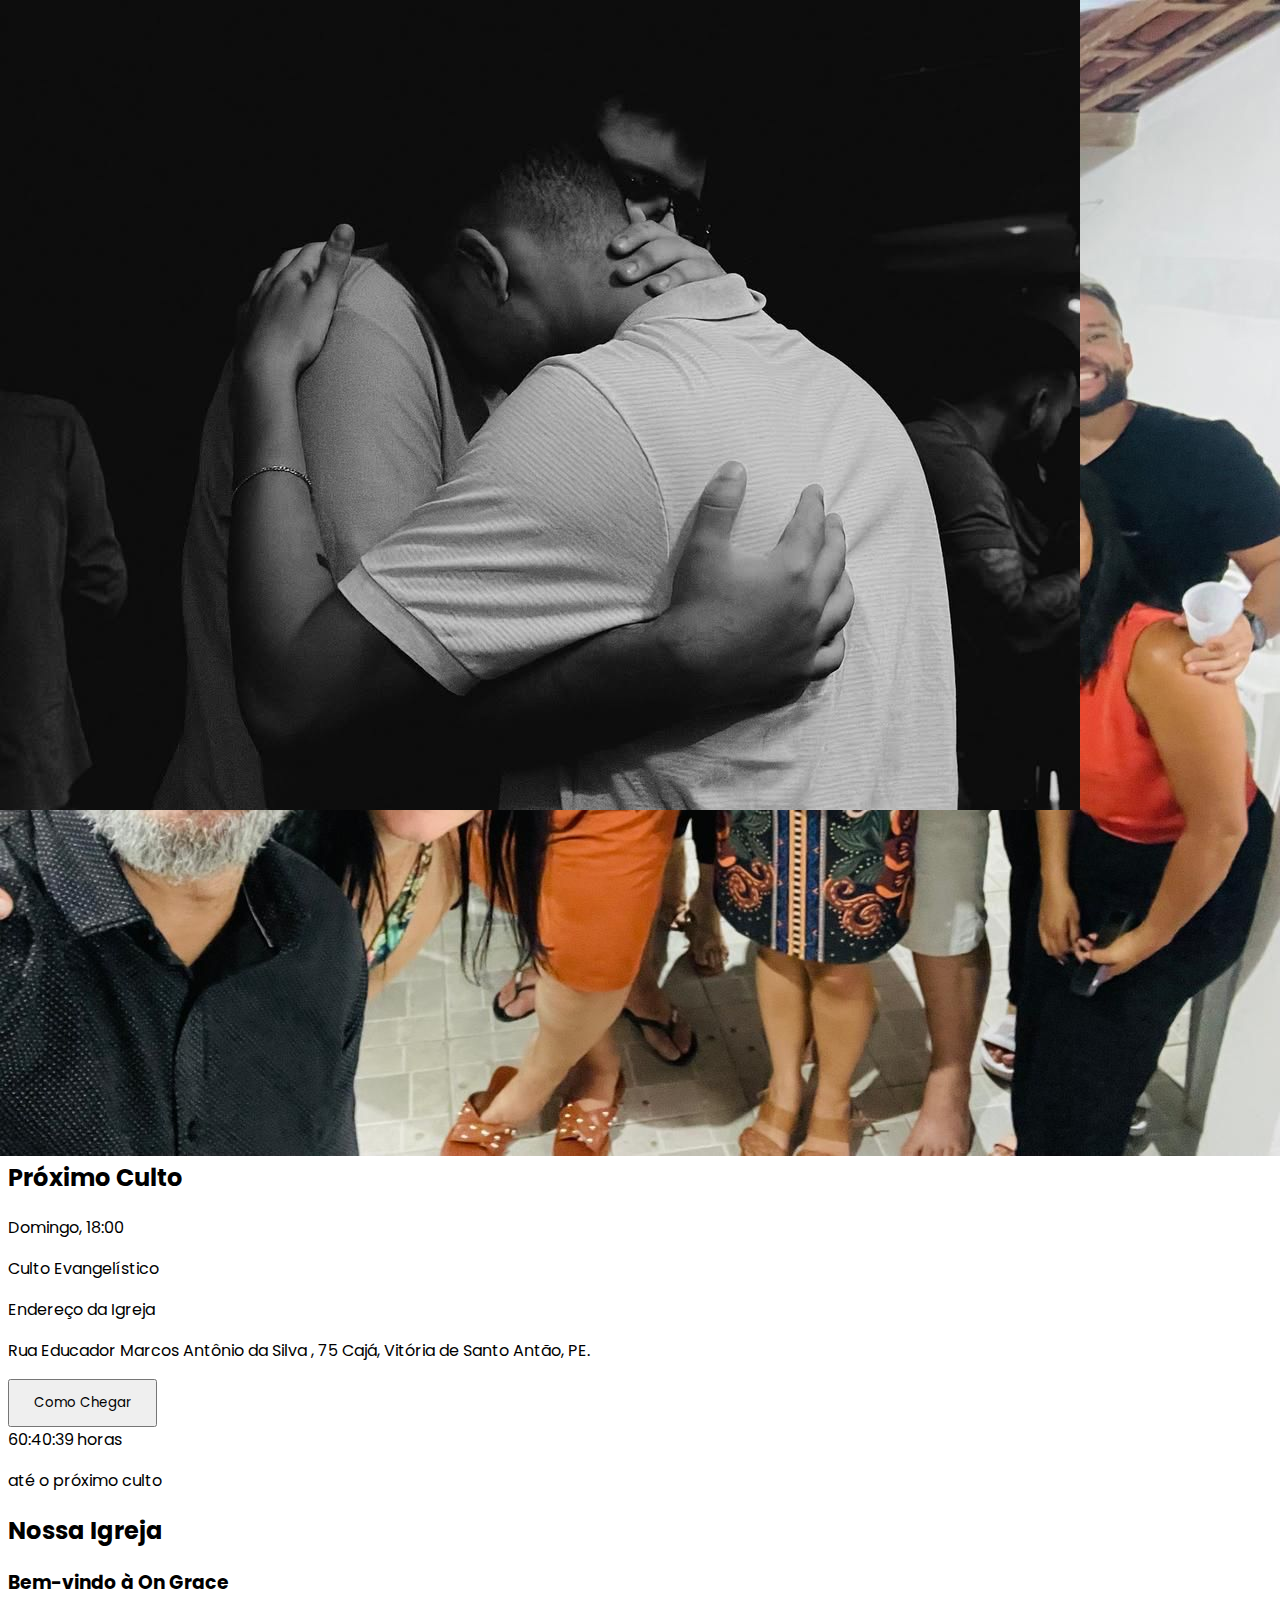
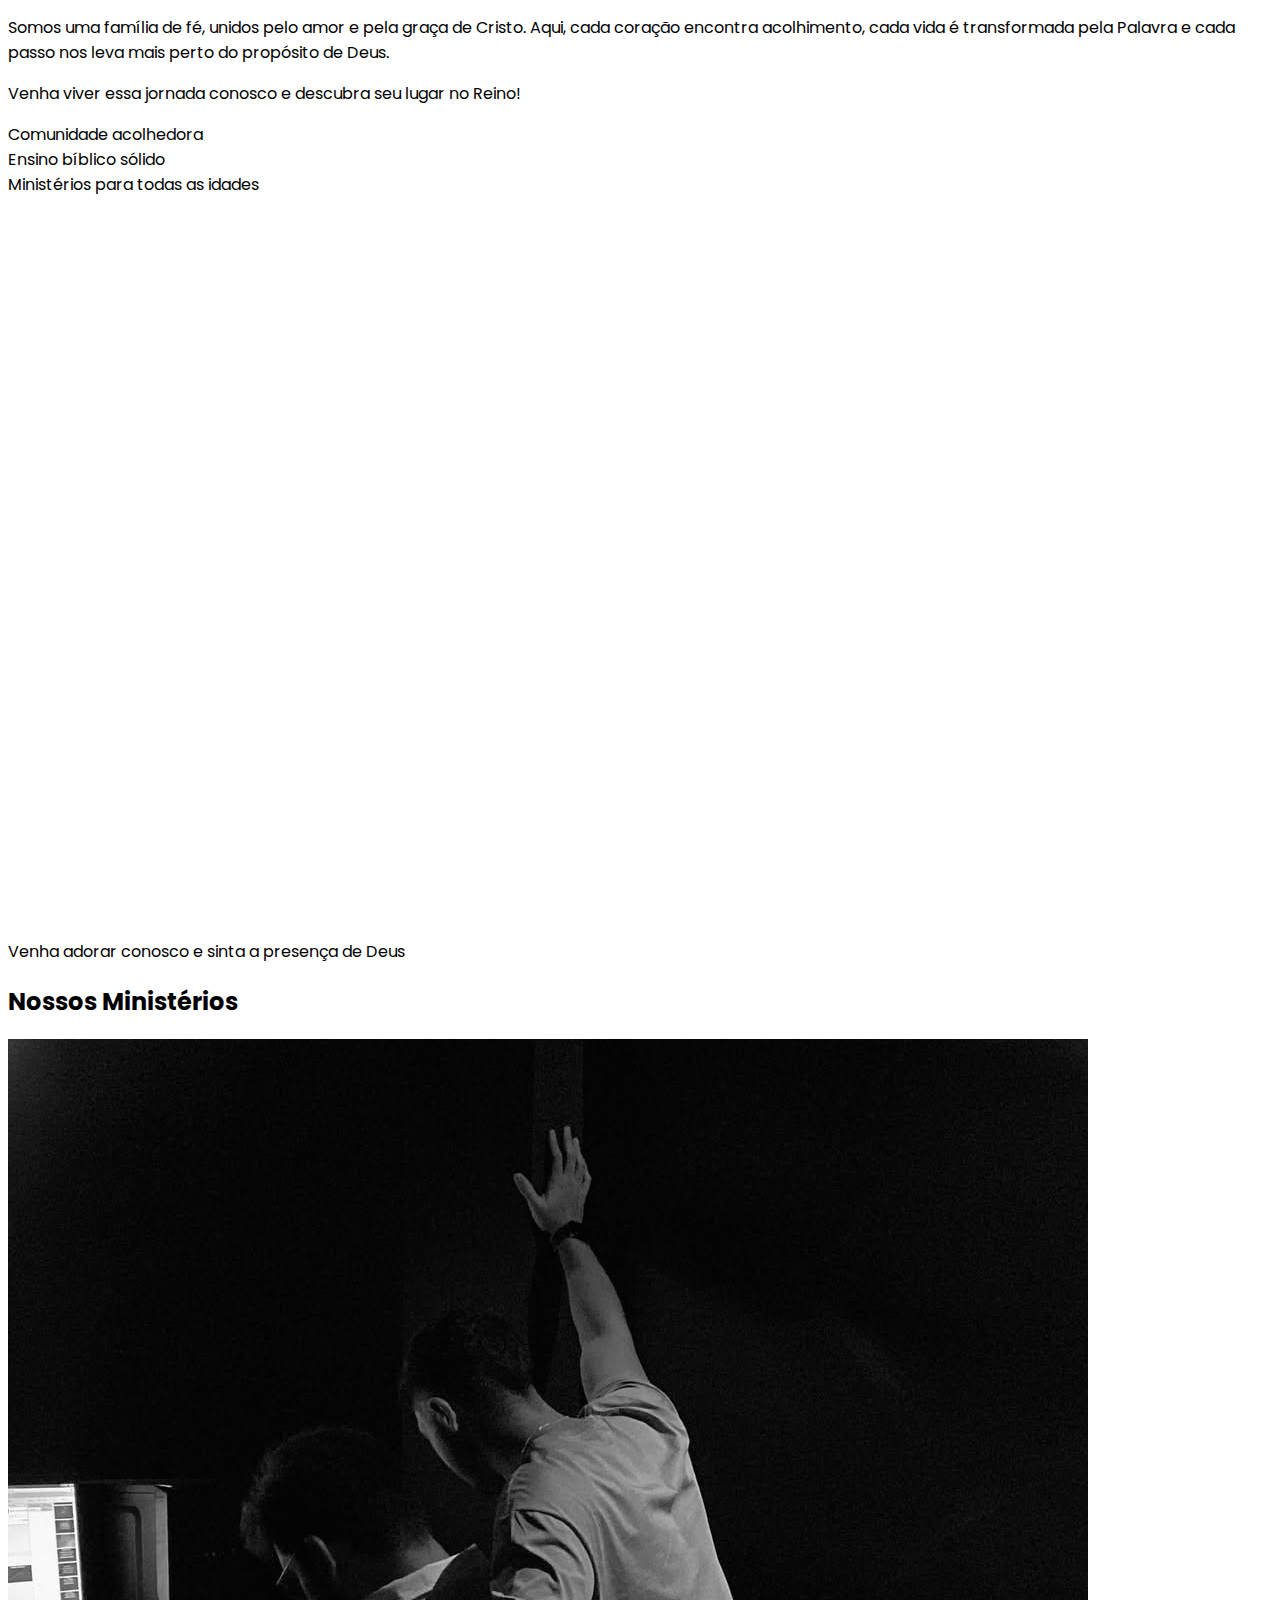
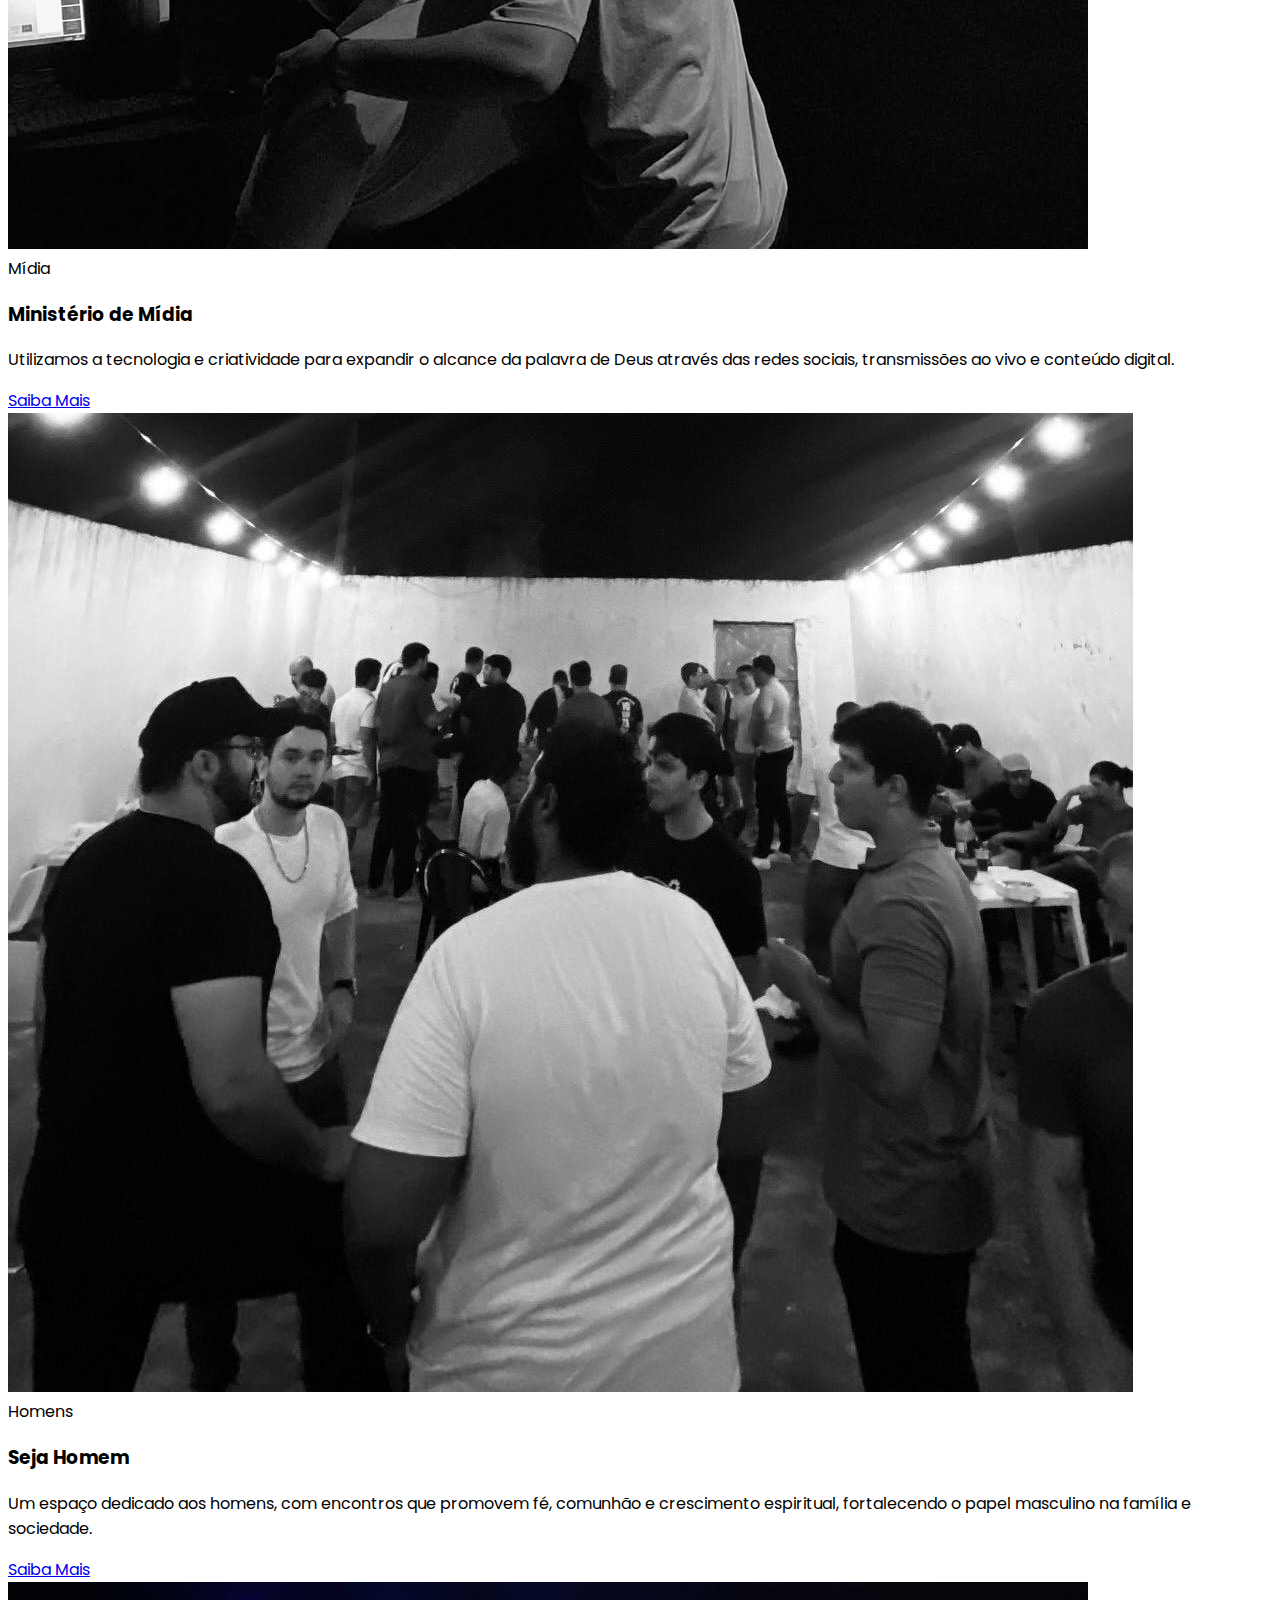
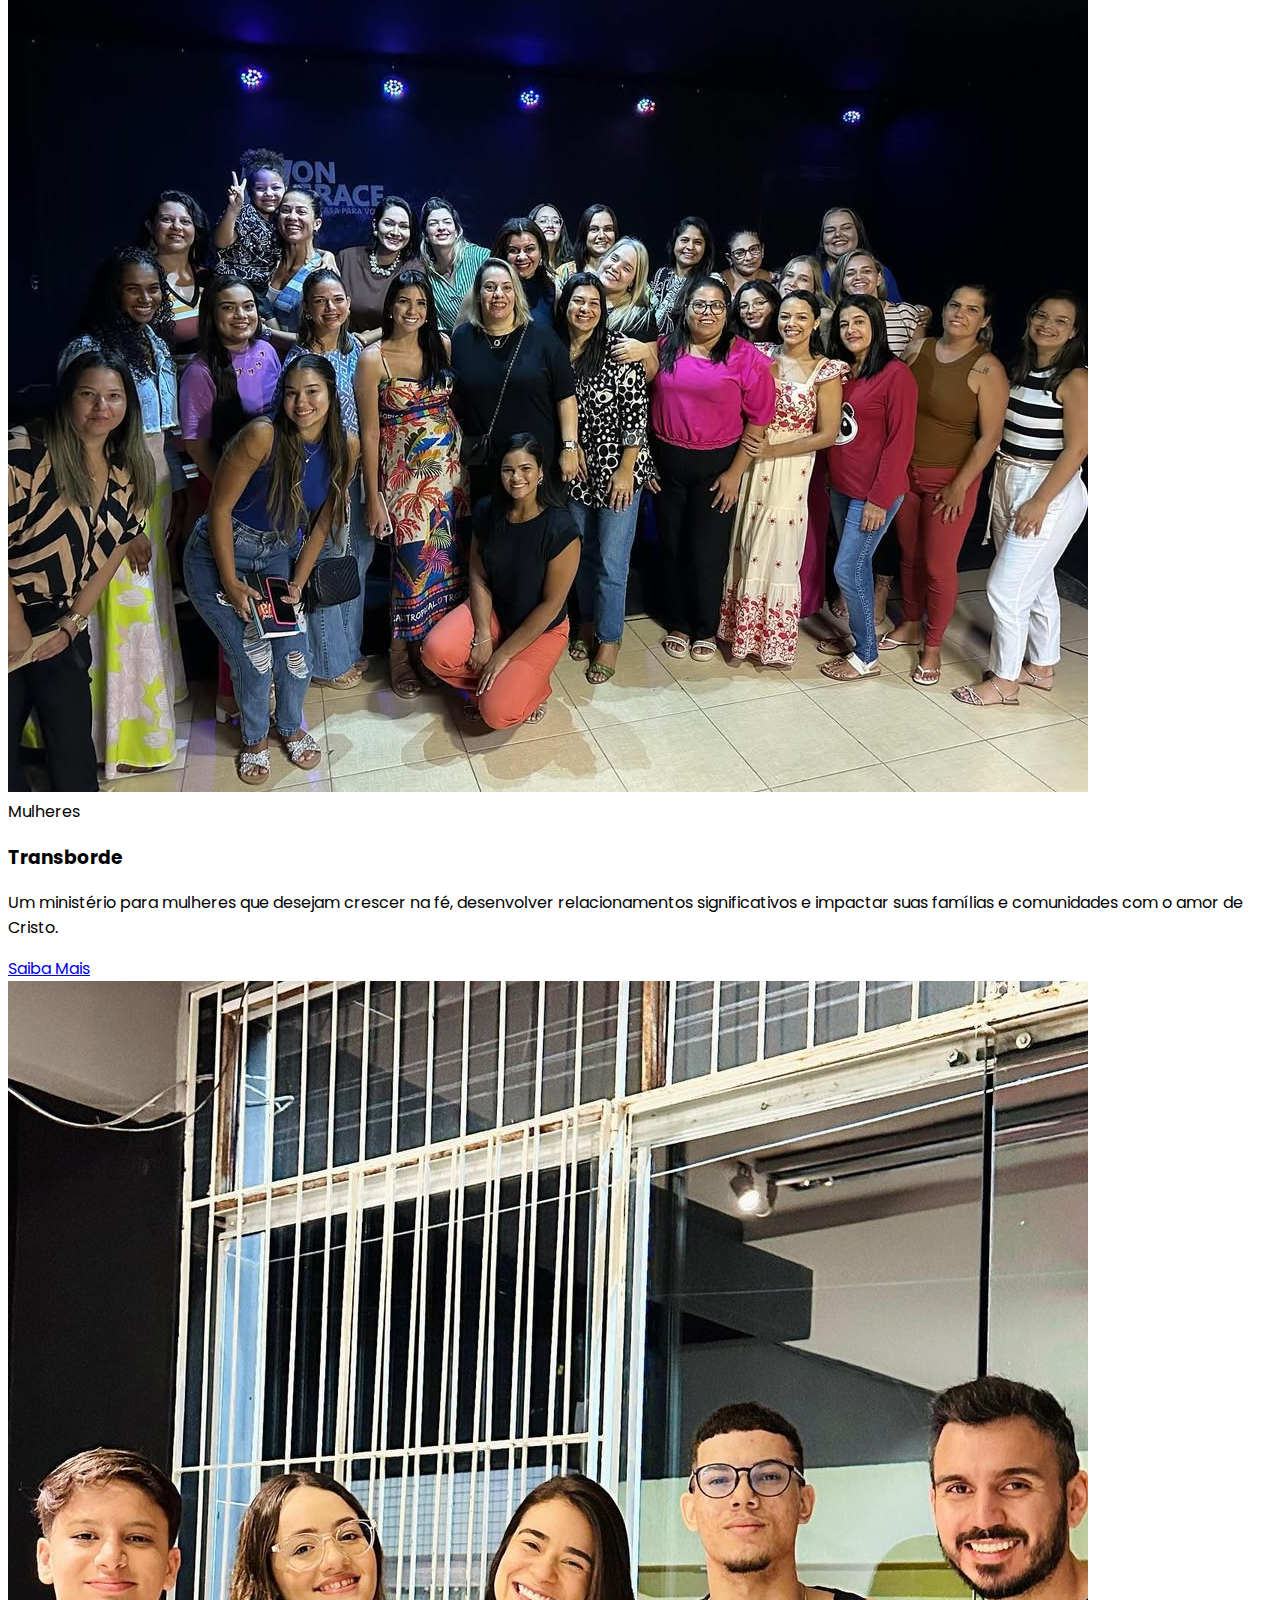
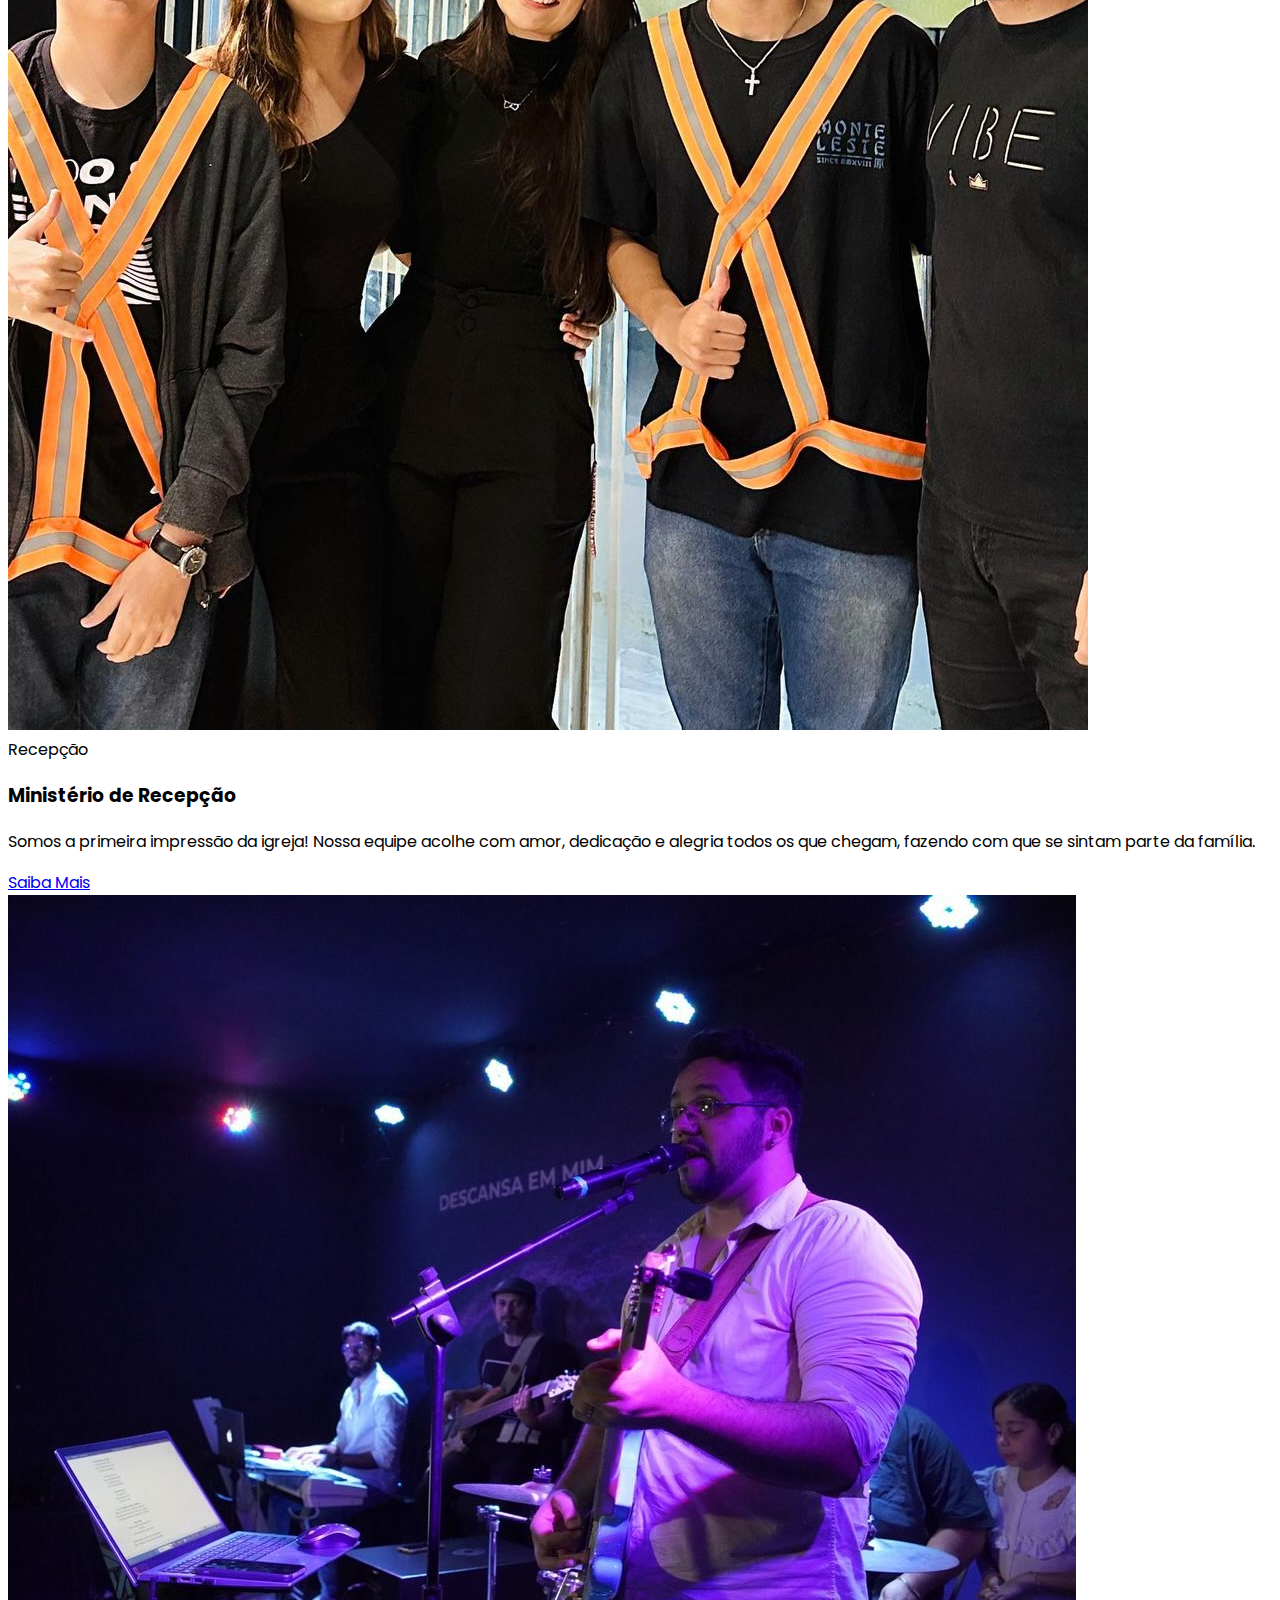
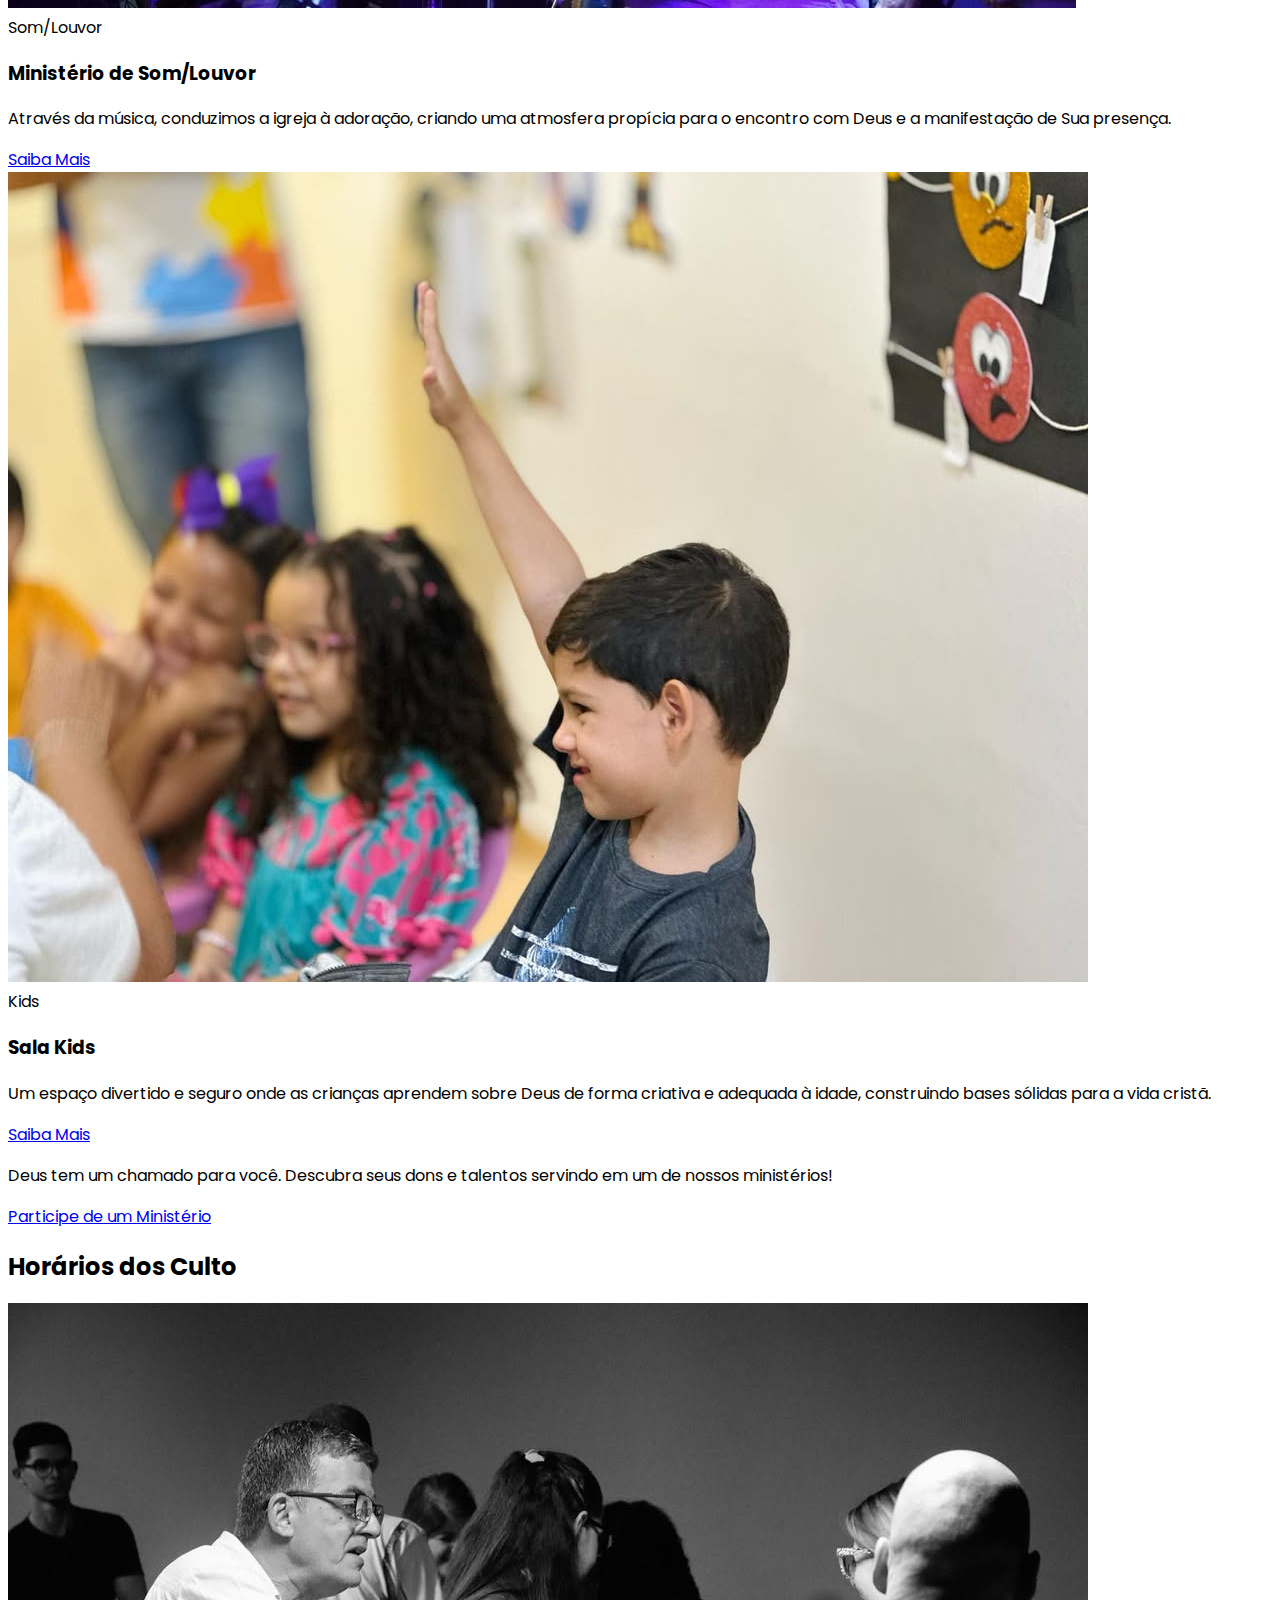
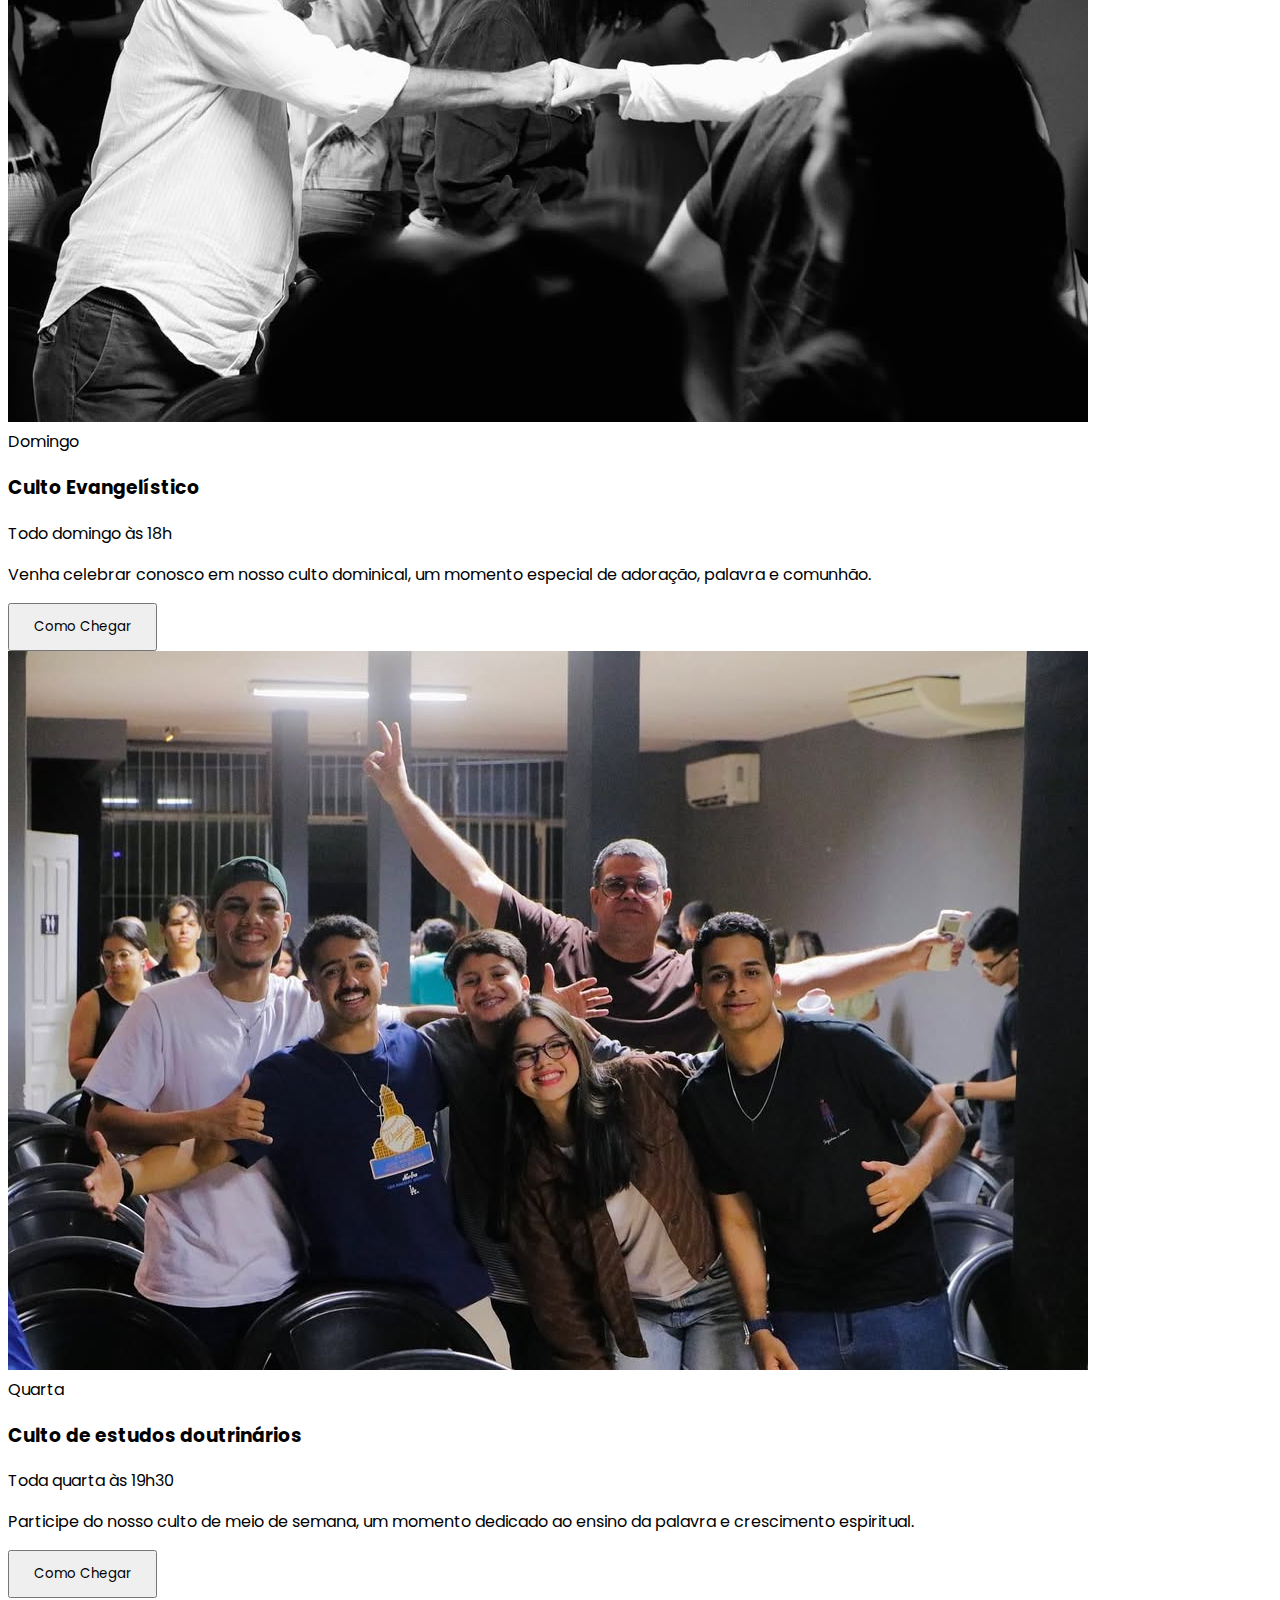
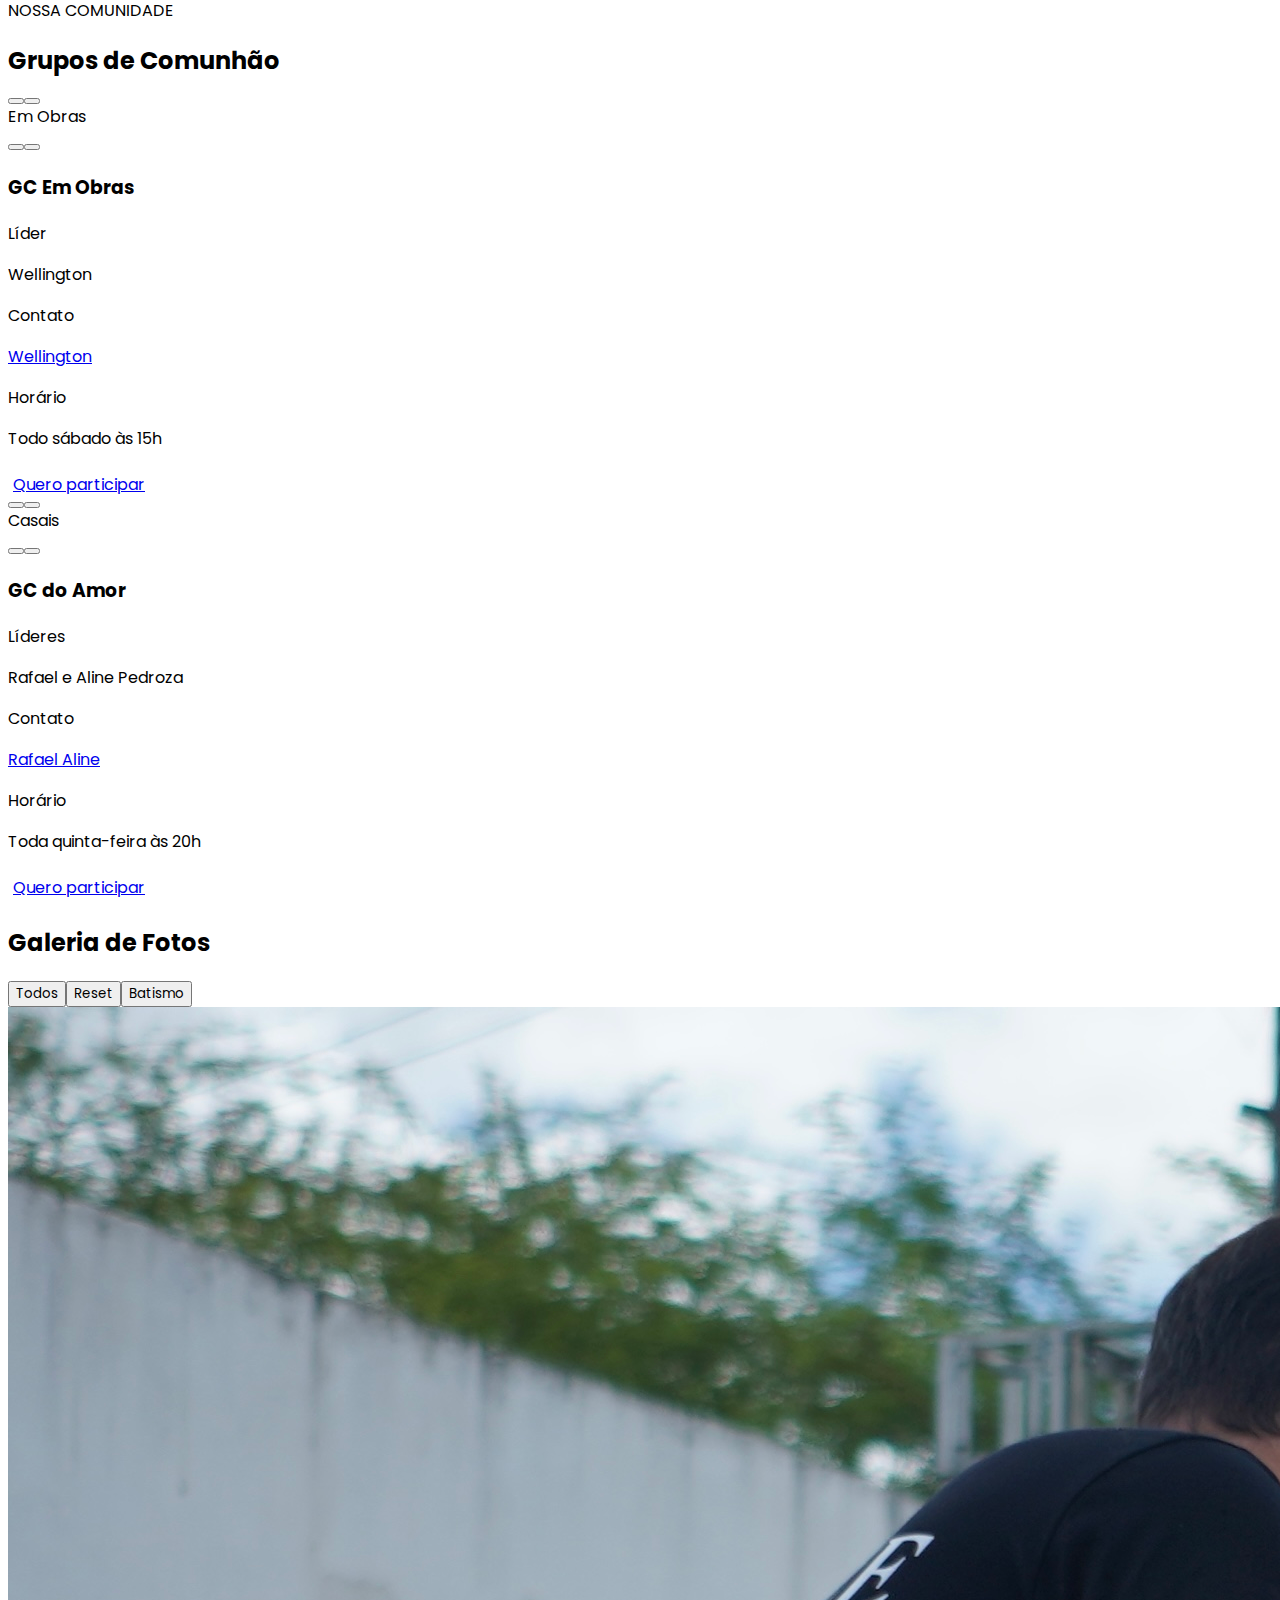
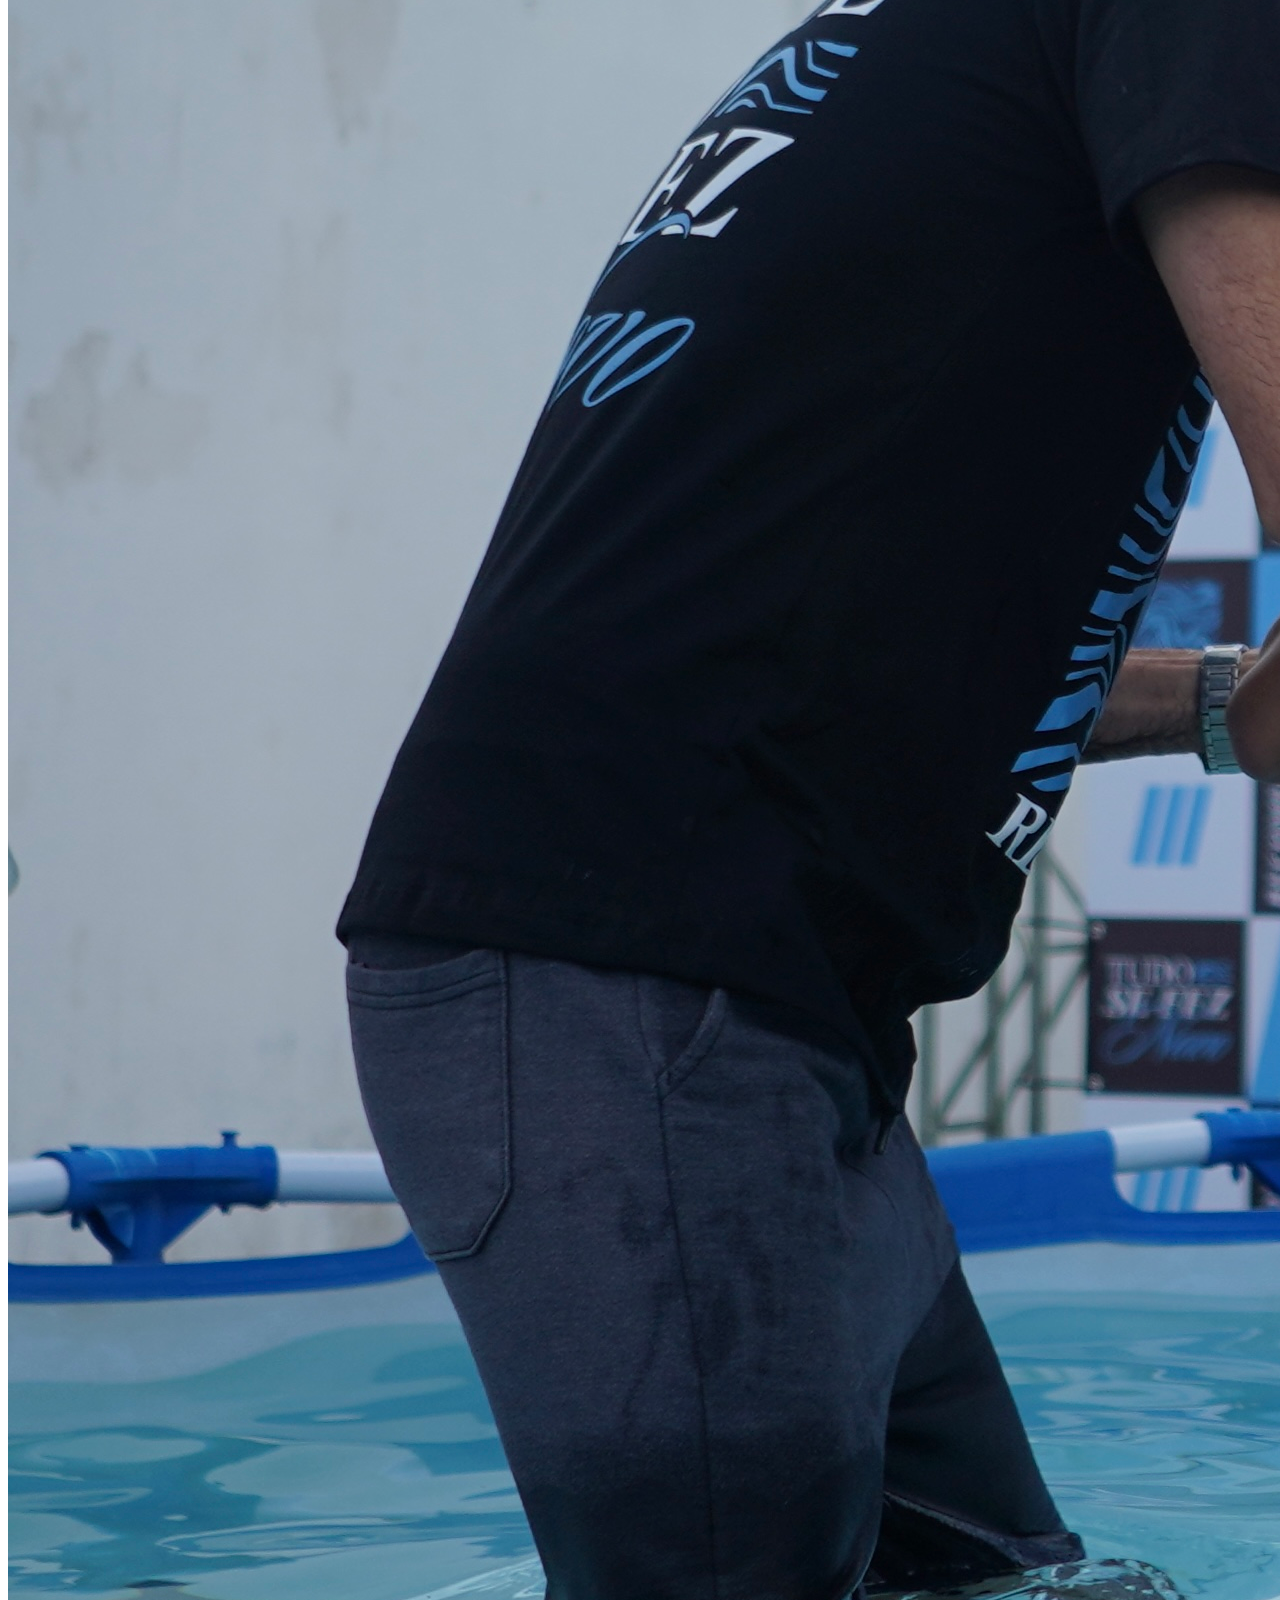
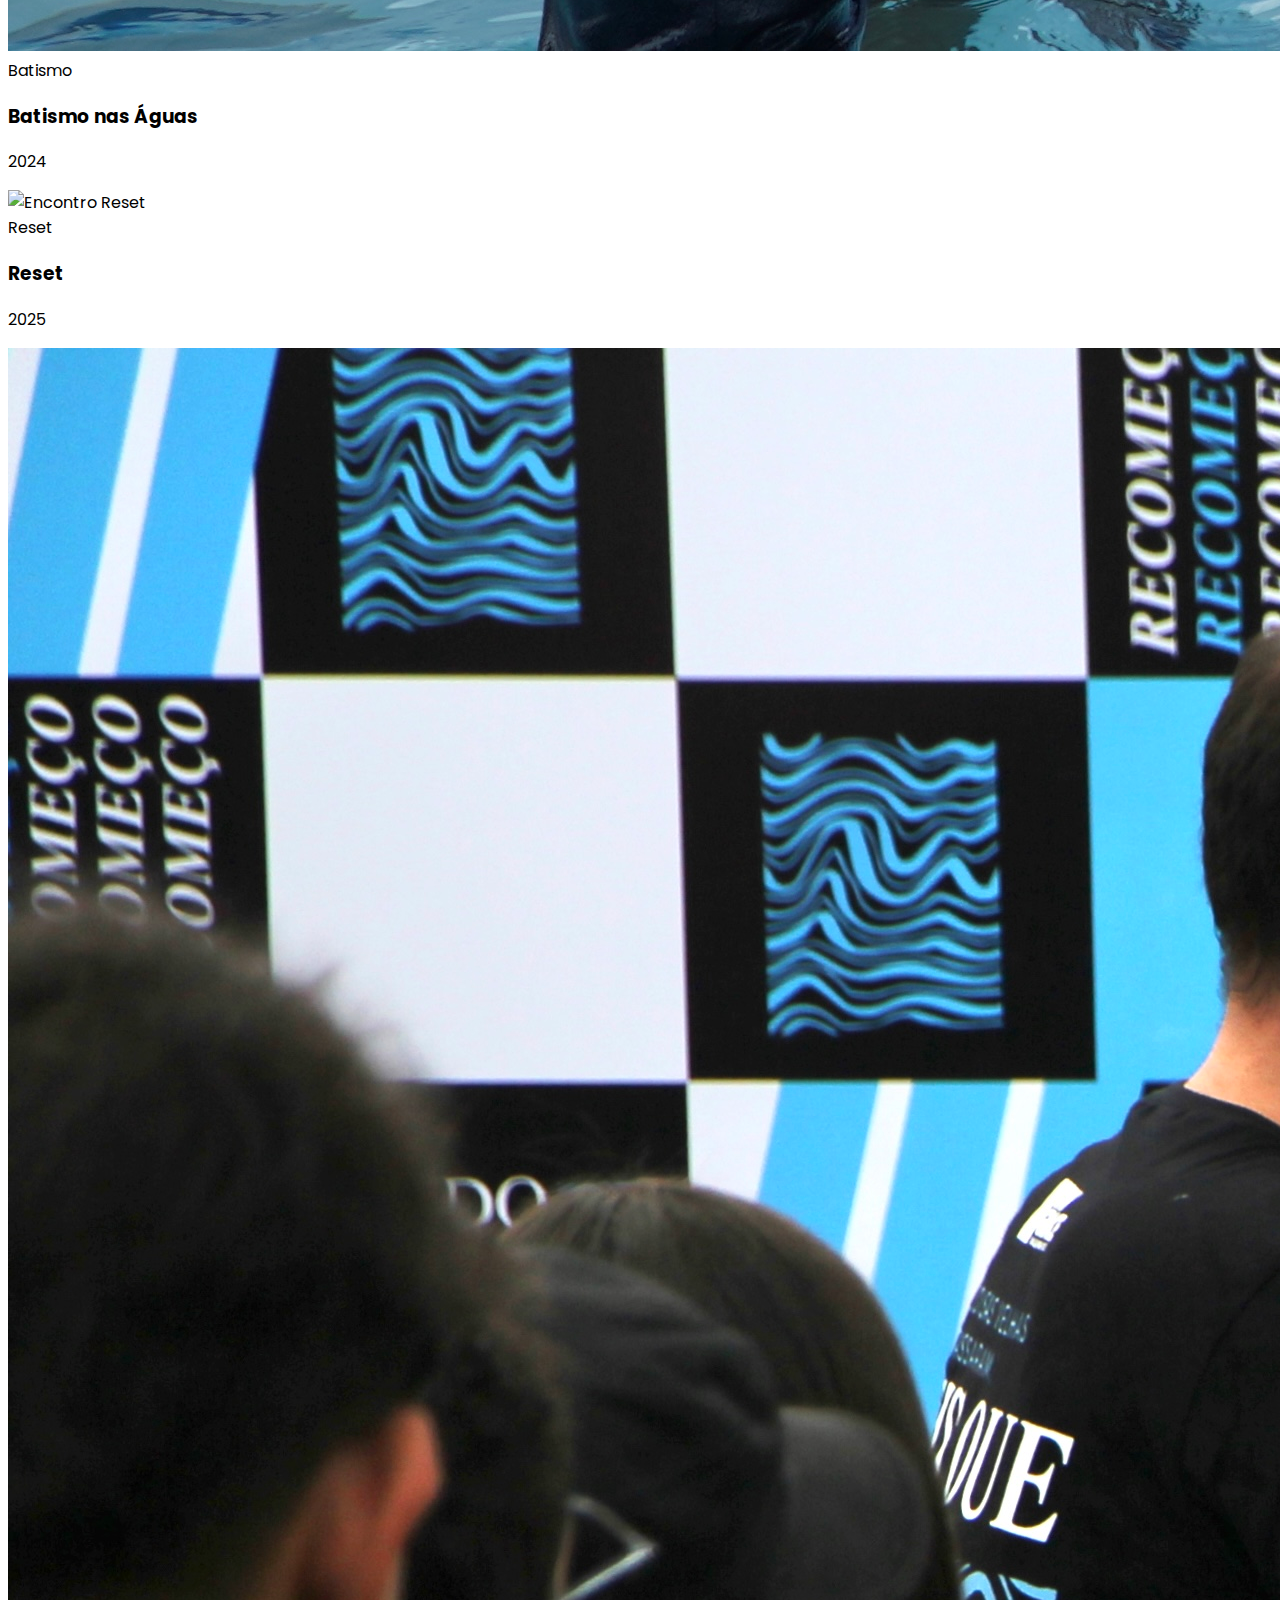
==== commit 52f55260: "perf: teste de perfomance 3" ====
--- a/index.html
+++ b/index.html
@@ -1,4 +1,6 @@
-<!DOCTYPE html><html lang="pt-br"><head><meta charset="UTF-8"><meta name="viewport" content="width=device-width,initial-scale=1"><title>On Grace | Uma casa para você</title><meta name="description" content="On Grace - Uma casa para você."><meta name="keywords" content="igreja, ongrace, church, igreja em vsa, vsa igreja, igreja em vitoria de santo antao"><meta name="author" content="Voltare Tech"><meta property="og:title" content="On Grace | Uma casa para você"><meta property="og:description" content="On Grace | Uma casa para você, uma igreja para todos."><meta property="og:site_name" content="Igreja On Grace"><meta property="og:type" content="website"><meta property="og:url" content="https://igrejaongrace.com"><meta property="og:image" content="https://igrejaongrace.com/src/img/og-image.jpg"><link rel="shortcut icon" href="src/img/logo-cortada.png" type="image/x-icon"><link rel="apple-touch-icon" href="src/img/logo-cortada.png"><link rel="stylesheet" href="src/css/global.css" media="print" onload="this.media='all'"><noscript><link rel="stylesheet" href="src/css/global.css"></noscript><link rel="preconnect" href="https://fonts.googleapis.com"><link rel="preconnect" href="https://fonts.gstatic.com" crossorigin><link href="https://fonts.googleapis.com/css2?family=Poppins:wght@300;400;500;600;700&display=swap" rel="stylesheet" media="print" onload="this.media='all'" fetchpriority="low"><link href="https://cdn.jsdelivr.net/npm/remixicon@3.5.0/fonts/remixicon.css" rel="stylesheet" media="print" onload="this.media='all'" fetchpriority="low"><script type="application/ld+json">{"@context":"https://schema.org","@type":"LodgingBusiness","name":"On Grace","description":"Uma casa para você.","image":"https://igrejaongrace.com/src/img/og-image.jpg","address":{"@type":"PostalAddress","addressCountry":"BR"}}</script></head><script defer src="https://unpkg.com/@tailwindcss/browser@4"></script>
+<!DOCTYPE html><html lang="pt-br"><head><meta charset="UTF-8"><meta name="viewport" content="width=device-width,initial-scale=1"><title>On Grace | Uma casa para você</title><meta name="description" content="On Grace - Uma casa para você."><meta name="keywords" content="igreja, ongrace, church, igreja em vsa, vsa igreja, igreja em vitoria de santo antao"><meta name="author" content="Voltare Tech"><meta property="og:title" content="On Grace | Uma casa para você"><meta property="og:description" content="On Grace | Uma casa para você, uma igreja para todos."><meta property="og:site_name" content="Igreja On Grace"><meta property="og:type" content="website"><meta property="og:url" content="https://igrejaongrace.com"><meta property="og:image:width" content="1200">
+<meta property="og:image:height" content="630"> content="https://igrejaongrace.com/src/img/og-image.jpg"><link rel="shortcut icon" href="src/img/logo-cortada.png" type="image/x-icon"><link rel="apple-touch-icon" href="src/img/logo-cortada.png"><link rel="stylesheet" href="src/css/global.css" media="print" onload="this.media='all'"><noscript><link rel="stylesheet" href="src/css/global.css"></noscript><link rel="preconnect" href="https://fonts.googleapis.com"><link rel="preconnect" href="https://fonts.gstatic.com" crossorigin><link href="https://fonts.googleapis.com/css2?family=Poppins:wght@300;400;500;600;700&display=swap" rel="stylesheet">
+<link href="https://cdn.jsdelivr.net/npm/remixicon@3.5.0/fonts/remixicon.css" rel="stylesheet" media="print" onload="this.media='all'" fetchpriority="low"><script type="application/ld+json">{"@context":"https://schema.org","@type":"LodgingBusiness","name":"On Grace","description":"Uma casa para você.","image":"https://igrejaongrace.com/src/img/og-image.jpg","address":{"@type":"PostalAddress","addressCountry":"BR"}}</script></head><script defer src="https://unpkg.com/@tailwindcss/browser@4"></script>
 <body class="bg-[#f3eee7]">
 <header class="fixed left-0 top-0 w-full z-101 transition-all duration-300 px-4 py-2" id="floatingMenu"><nav class="max-w-6xl mx-auto bg-black/90 backdrop-blur-md rounded-full border border-gray-800 shadow-xl"><div class="hidden md:flex items-center justify-between px-6 py-2"><img src="src/img/logo.PNG" alt="Logo" class="h-8 w-auto" loading="lazy"><div class="flex items-center space-x-6"><a href="#home" class="text-white hover:text-gray-200 transition-all hover:scale-105 text-sm font-medium py-2 px-3">Início</a><a href="#sobre" class="text-white hover:text-gray-200 transition-all hover:scale-105 text-sm font-medium py-2 px-3">Sobre</a><a href="#ministerios" class="text-white hover:text-gray-200 transition-all hover:scale-105 text-sm font-medium py-2 px-3">Ministérios</a><a href="#gcs" class="text-white hover:text-gray-200 transition-all hover:scale-105 text-sm font-medium py-2 px-3">GCs</a><a href="oferta.html" class="bg-white text-black hover:bg-gray-100 px-5 py-2 rounded-full text-sm font-medium transition-all hover:scale-105">Ofertar</a></div></div><div class="md:hidden flex items-center justify-between px-4 py-2"><img src="src/img/logo.PNG" alt="Logo" class="h-7 w-auto" loading="lazy"><button class="text-white p-2 focus:outline-none focus:ring-2 focus:ring-white/50 rounded-lg" id="mobileMenuBtn"><i class="ri-menu-line text-xl"></i></button></div></nav><div class="md:hidden absolute w-full left-0 transition-all duration-300 opacity-0 -translate-y-2 pointer-events-none" id="mobileMenuContent"><div class="bg-black/90 backdrop-blur-md rounded-2xl border border-gray-800 shadow-xl mt-3 py-2 mx-4"><div class="flex flex-col"><a href="#home" class="text-white hover:bg-white/10 px-6 py-3 text-base font-medium">Início</a><a href="#sobre" class="text-white hover:bg-white/10 px-6 py-3 text-base font-medium">Sobre</a><a href="#ministerios" class="text-white hover:bg-white/10 px-6 py-3 text-base font-medium">Ministérios</a><a href="#gcs" class="text-white hover:bg-white/10 px-6 py-3 text-base font-medium">GCs</a><a href="oferta.html" class="m-4 text-center bg-white text-black hover:bg-gray-100 px-5 py-3 rounded-full text-base font-medium">Ofertar</a></div></div></div></header>
 <main>
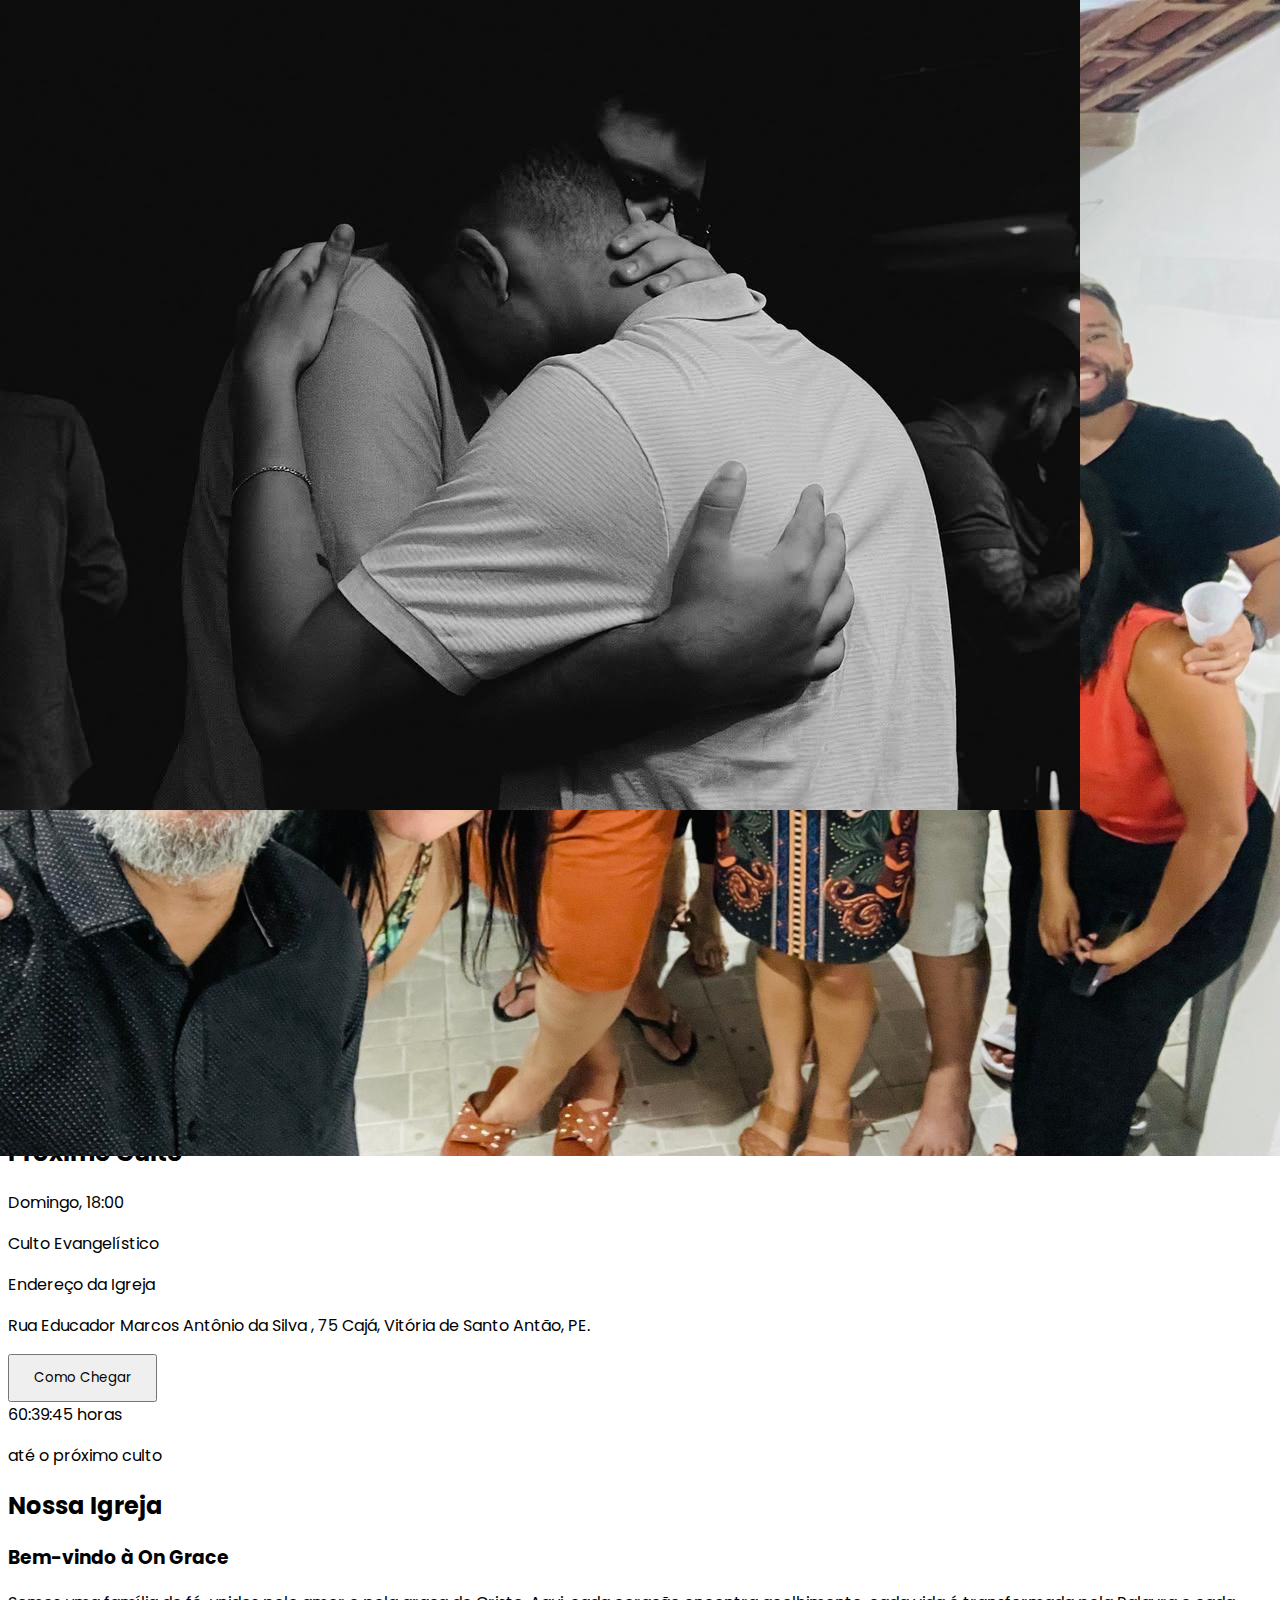
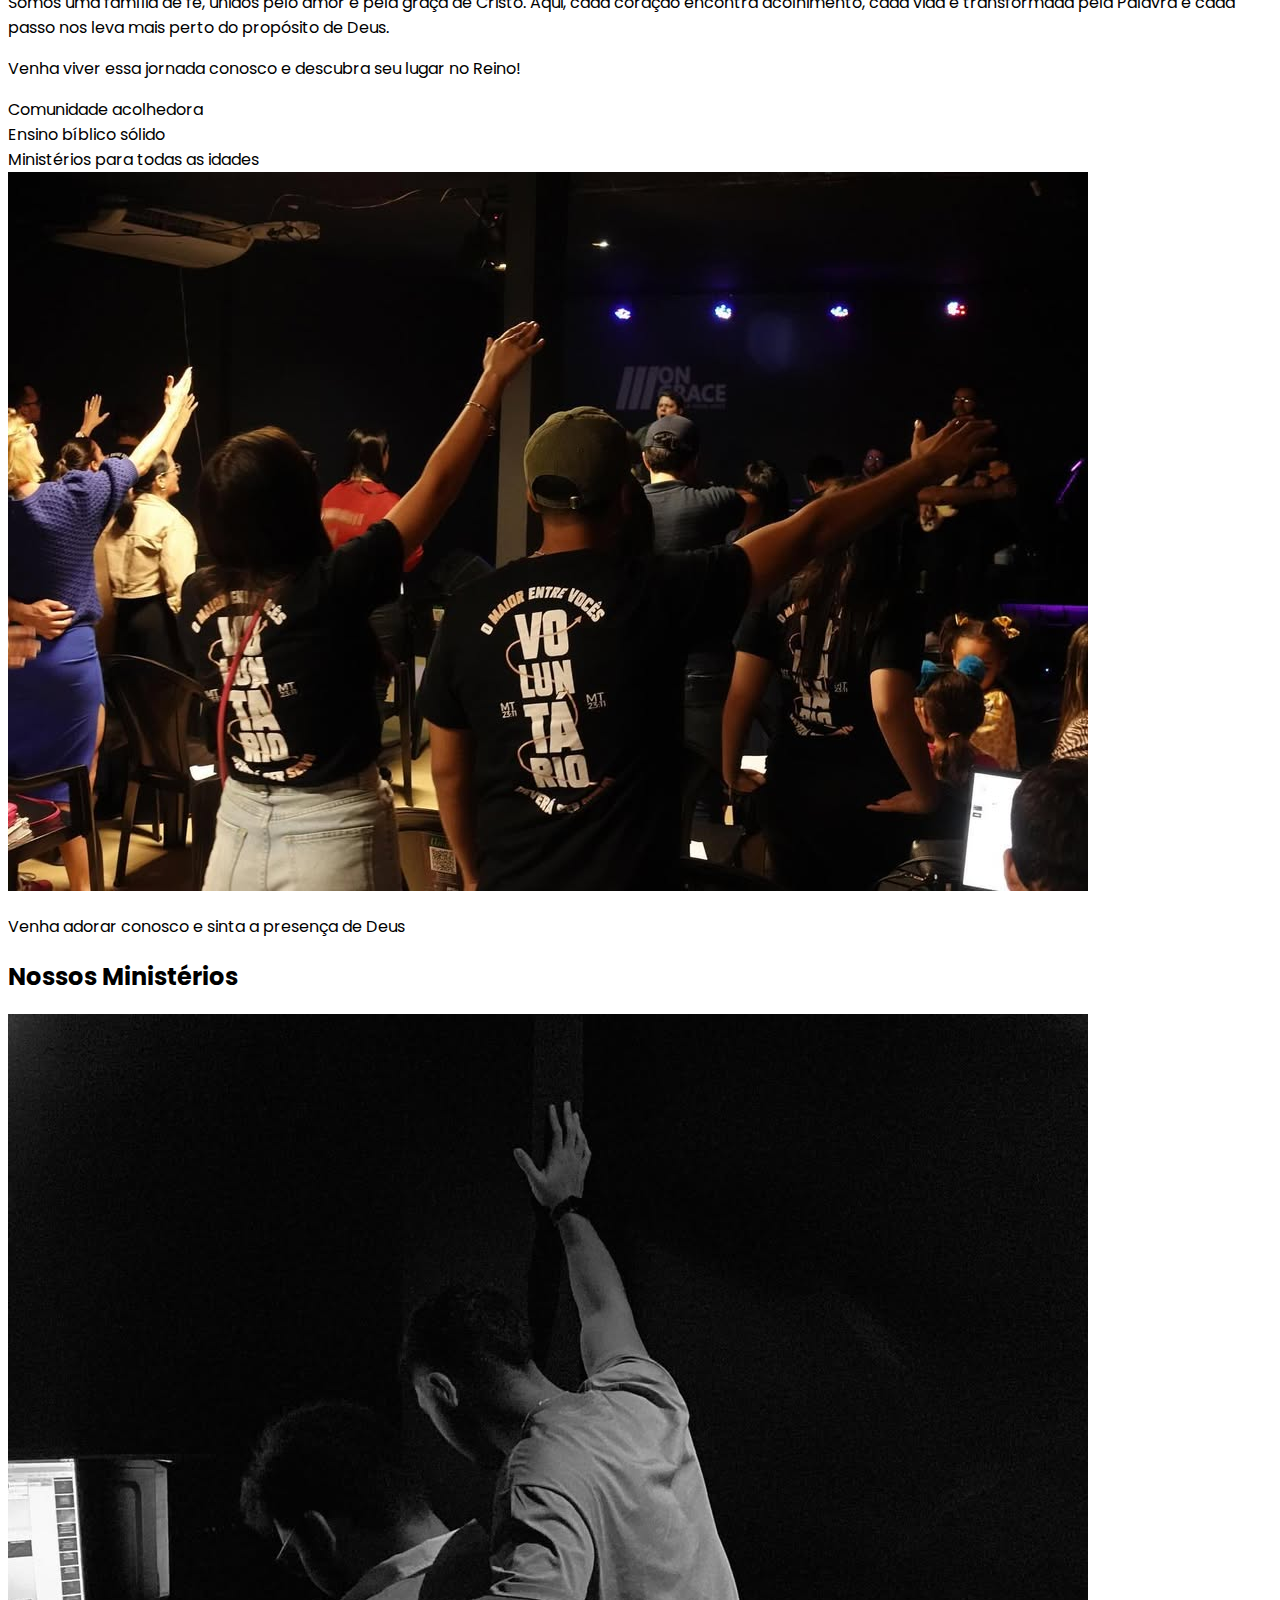
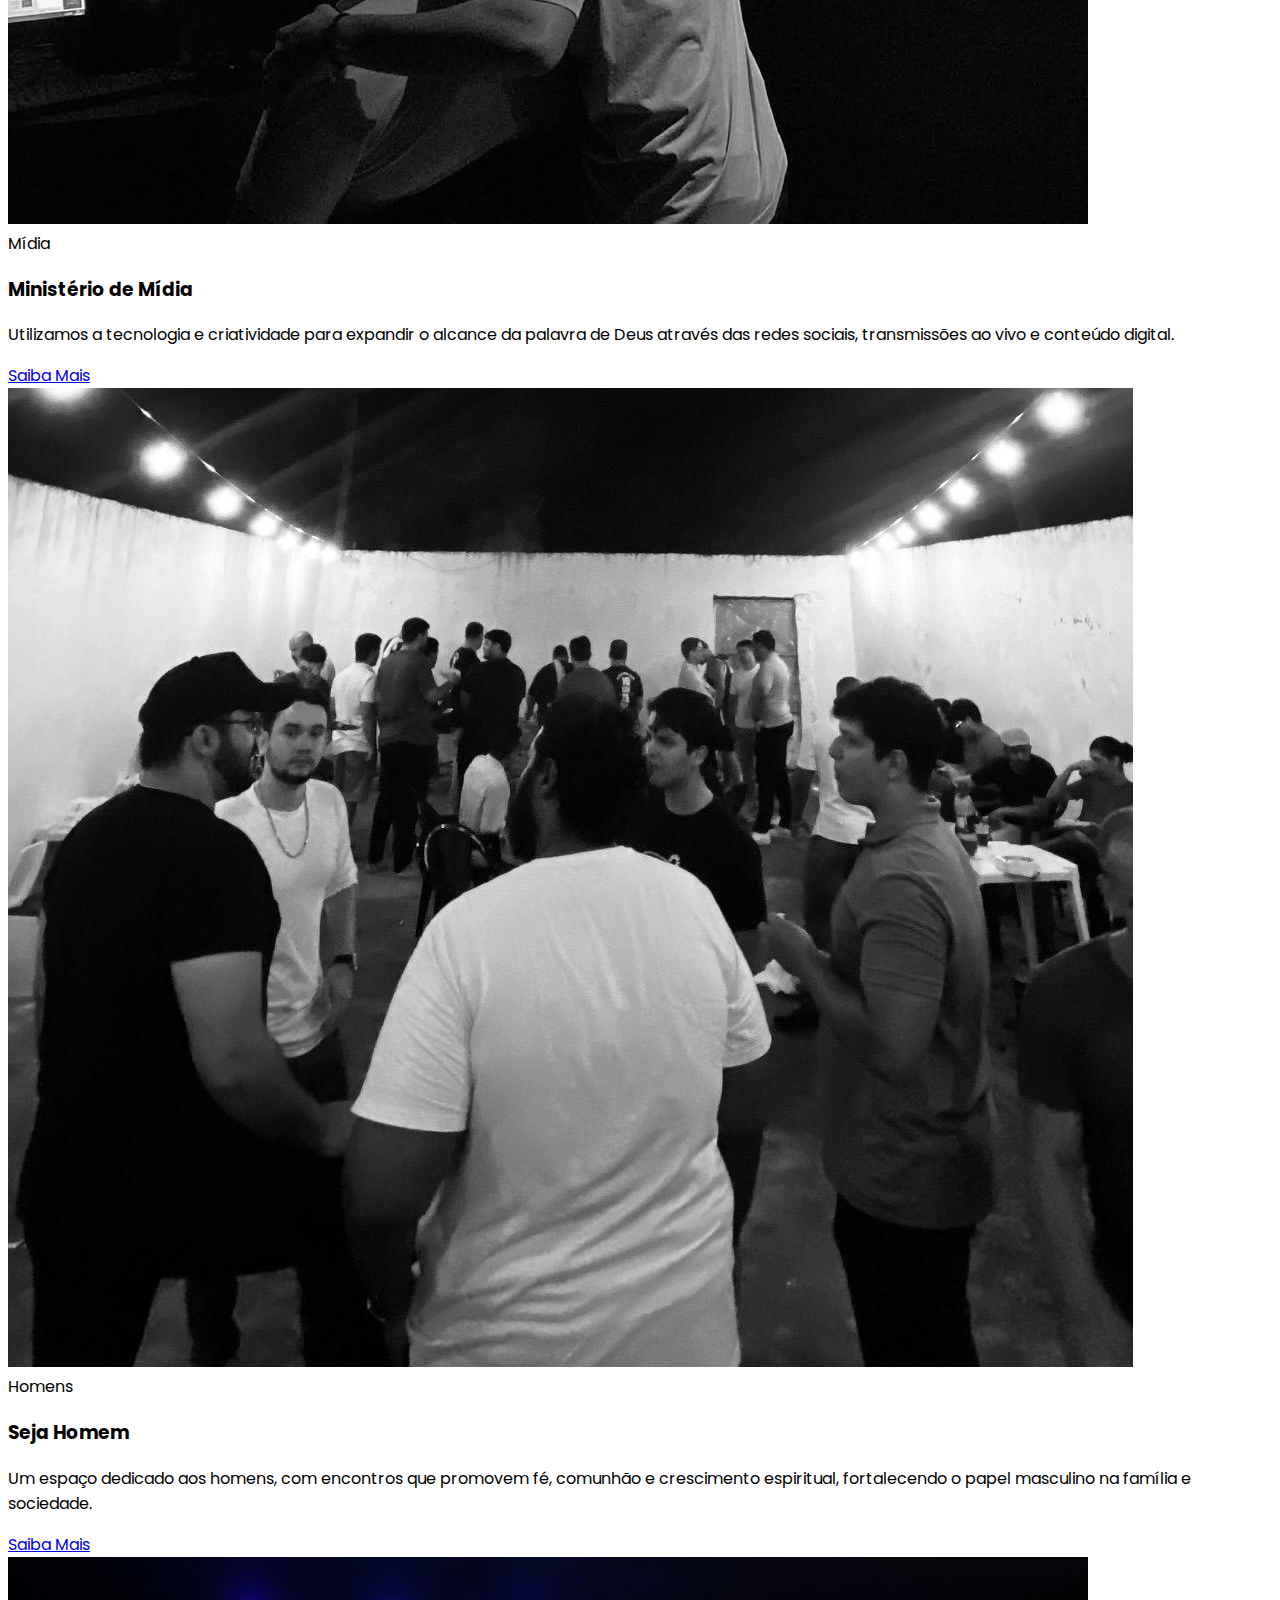
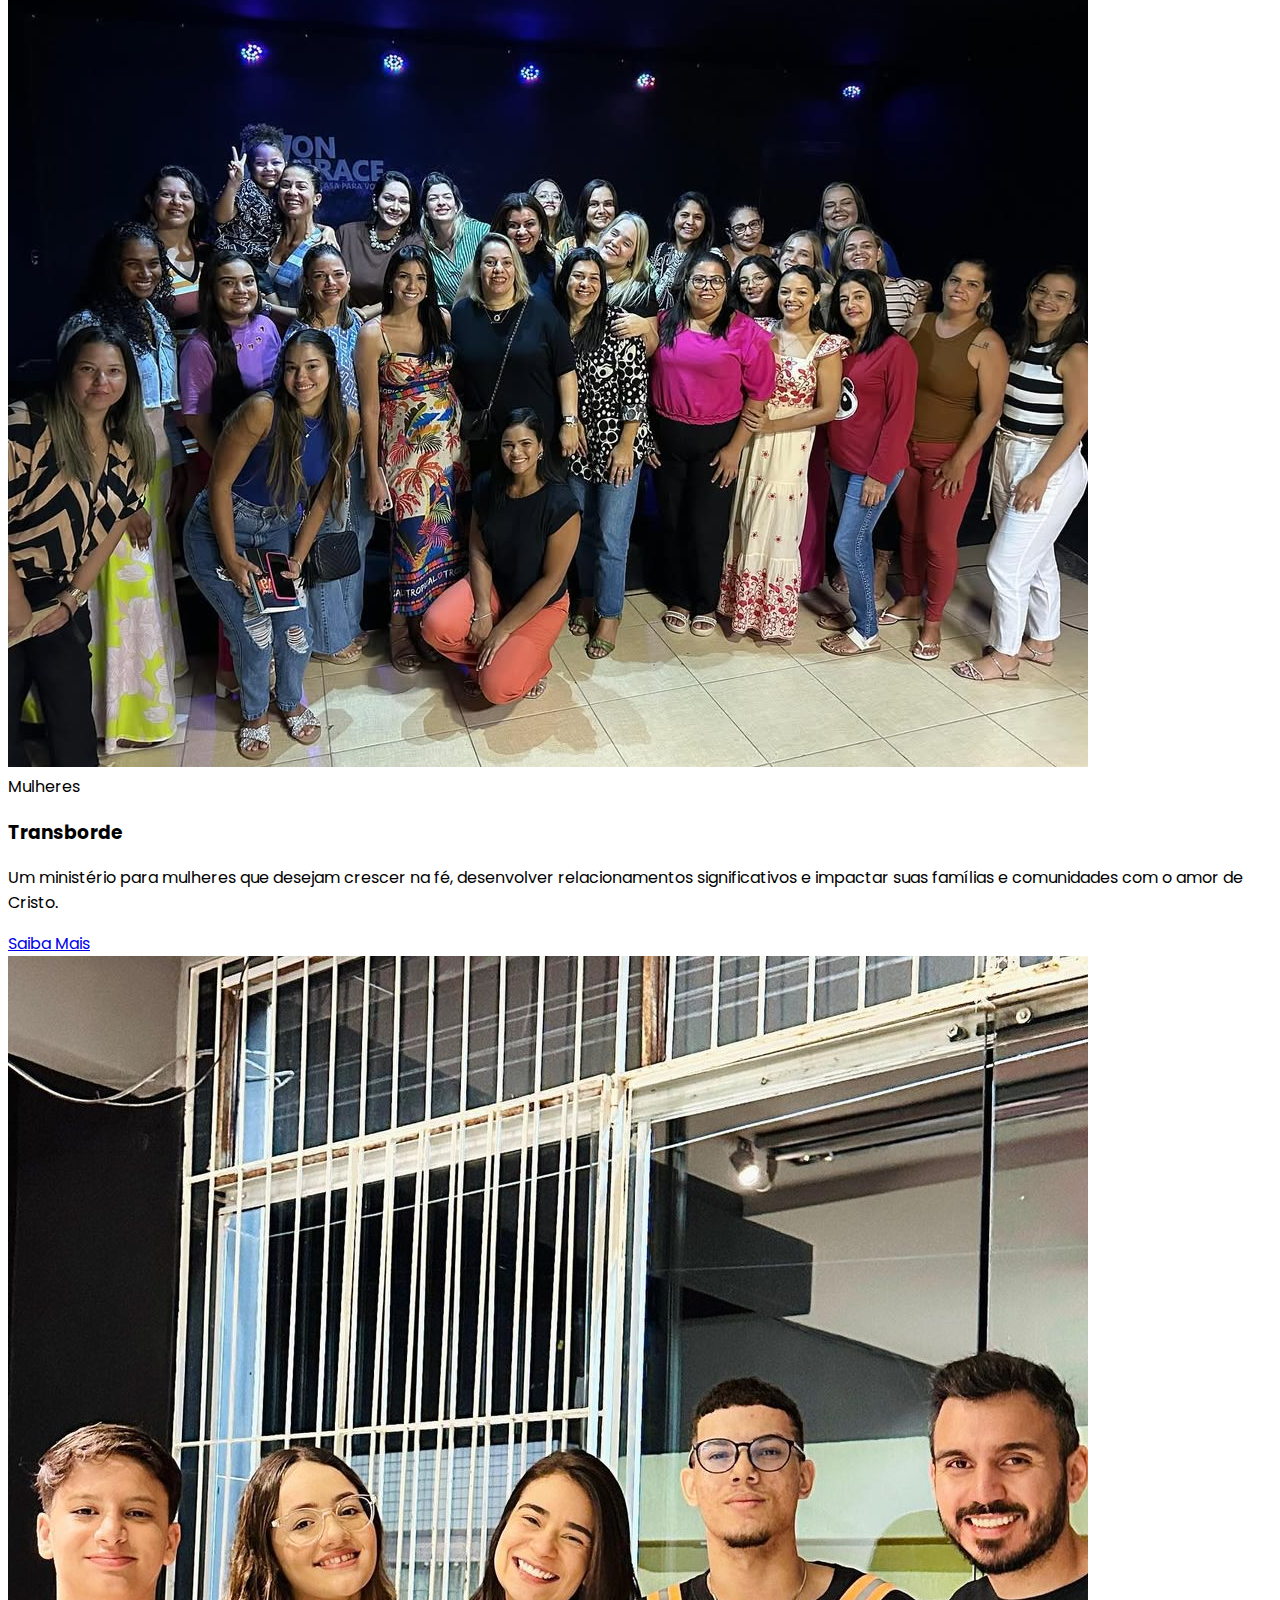
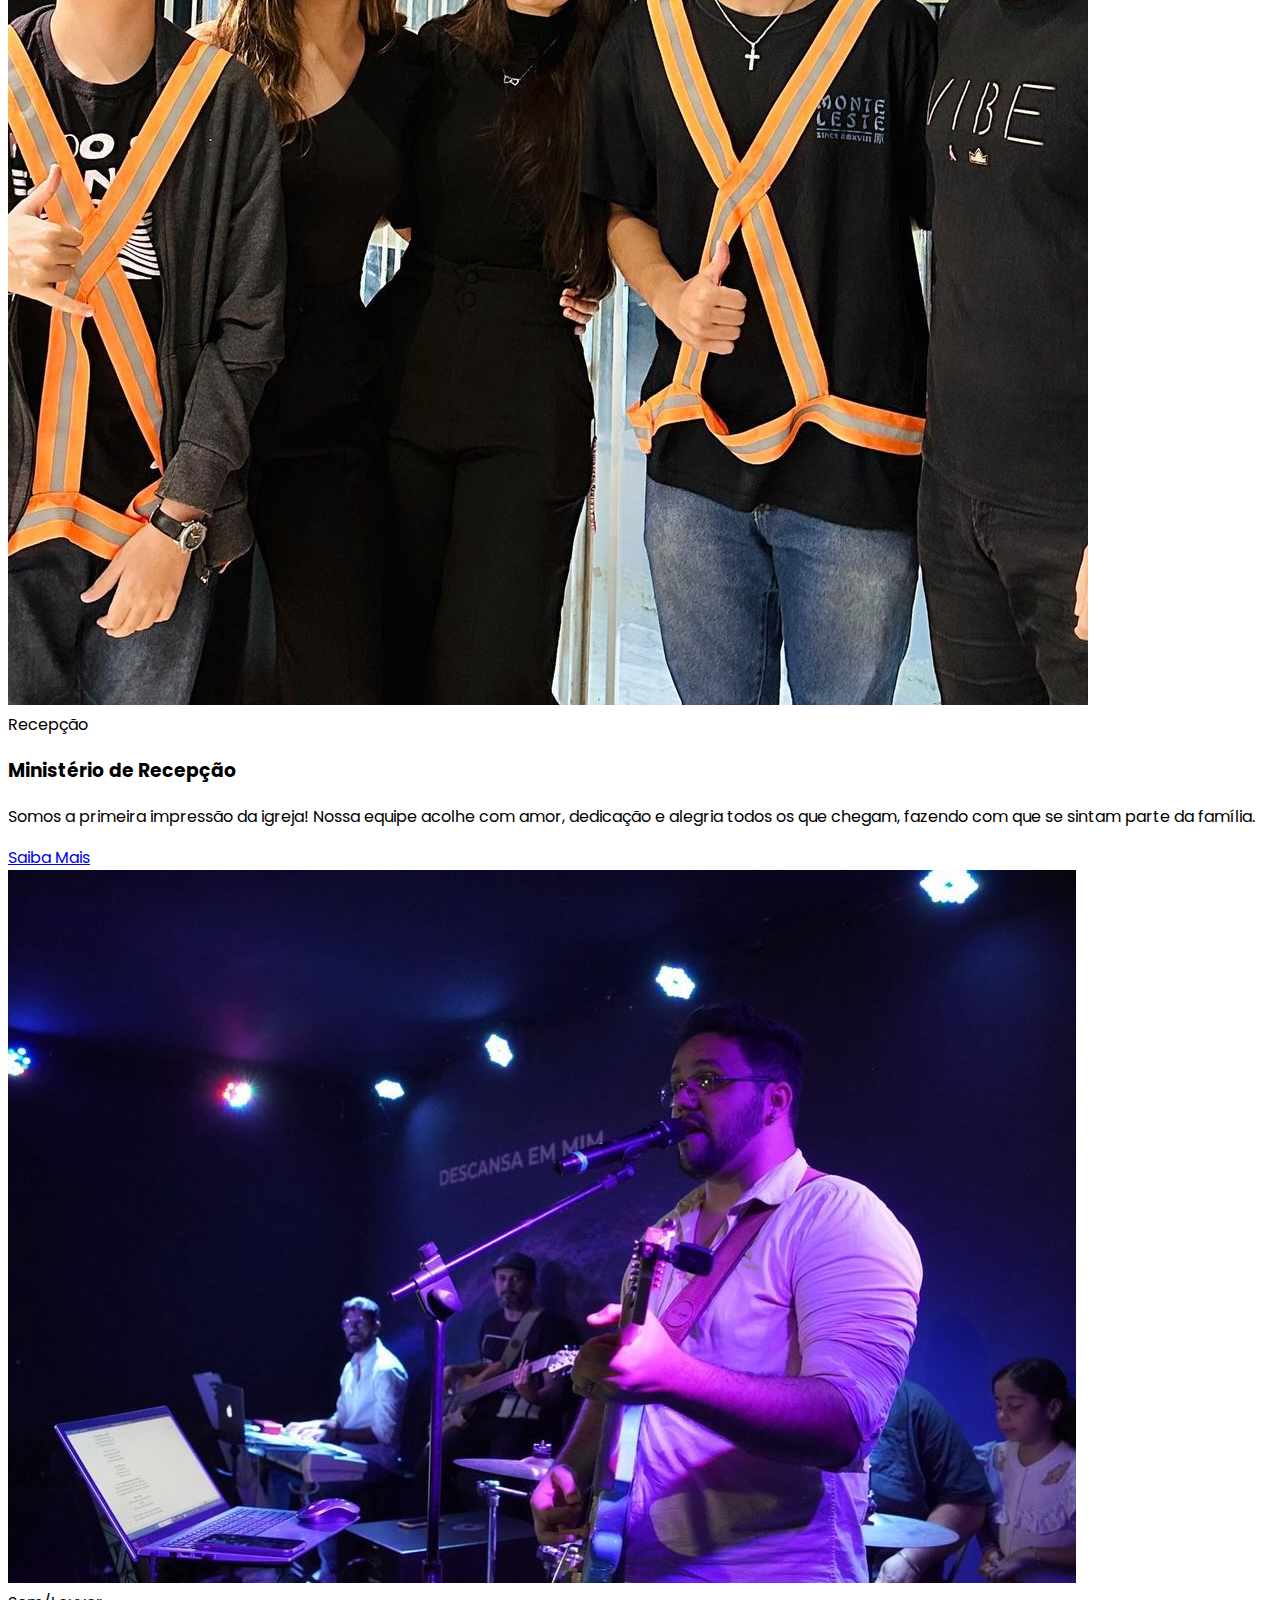
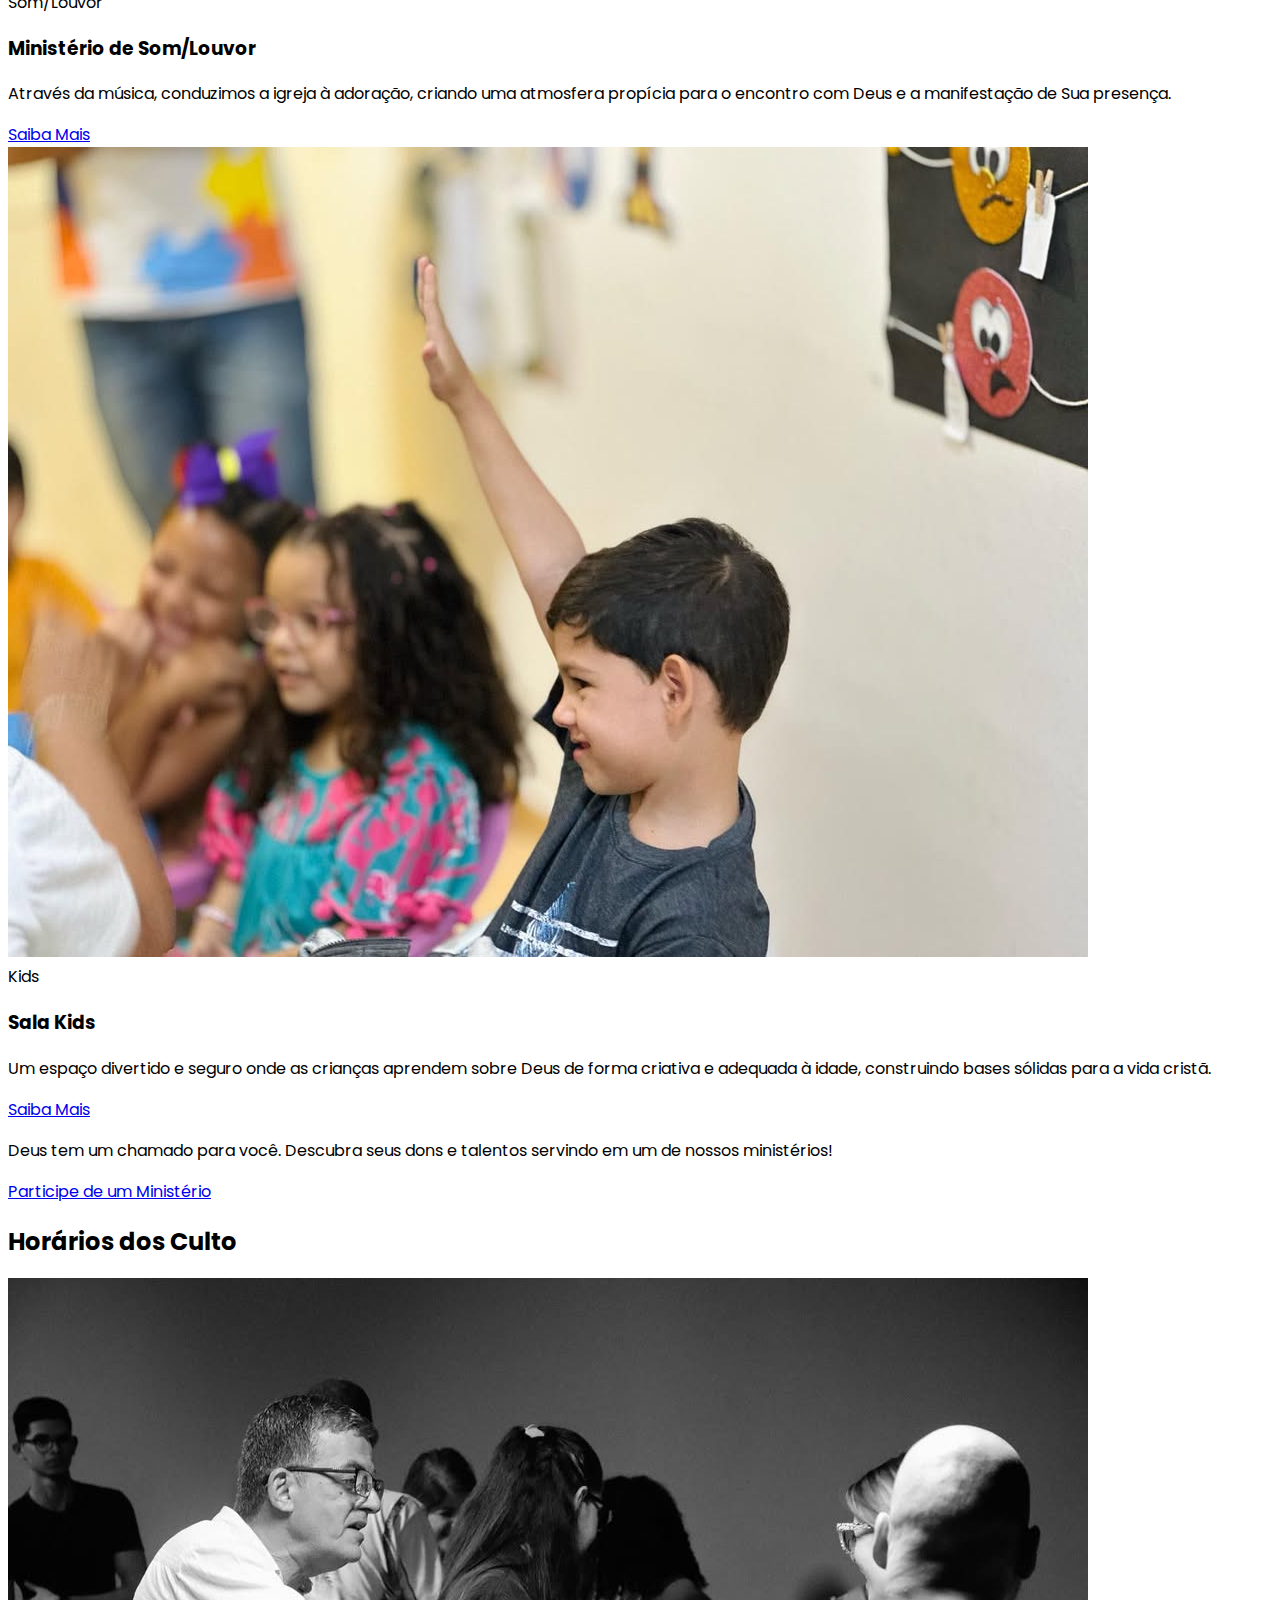
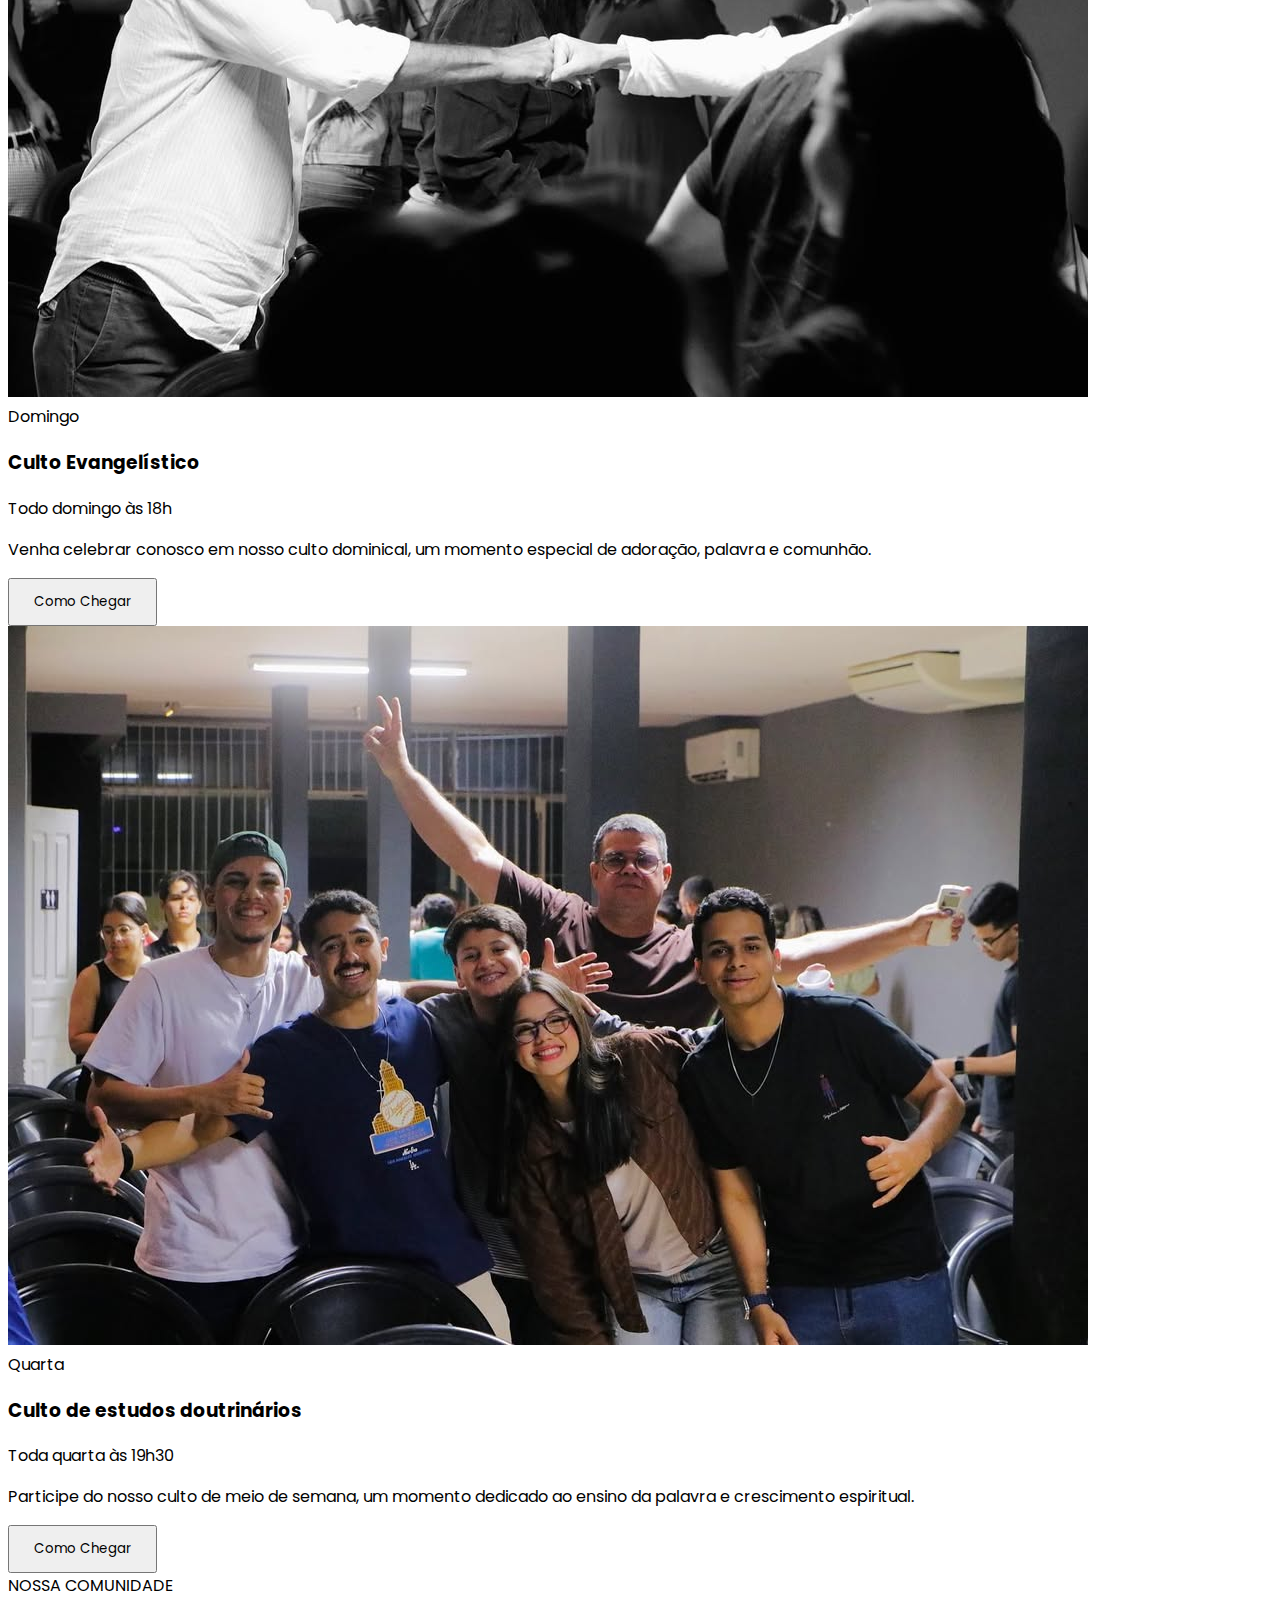
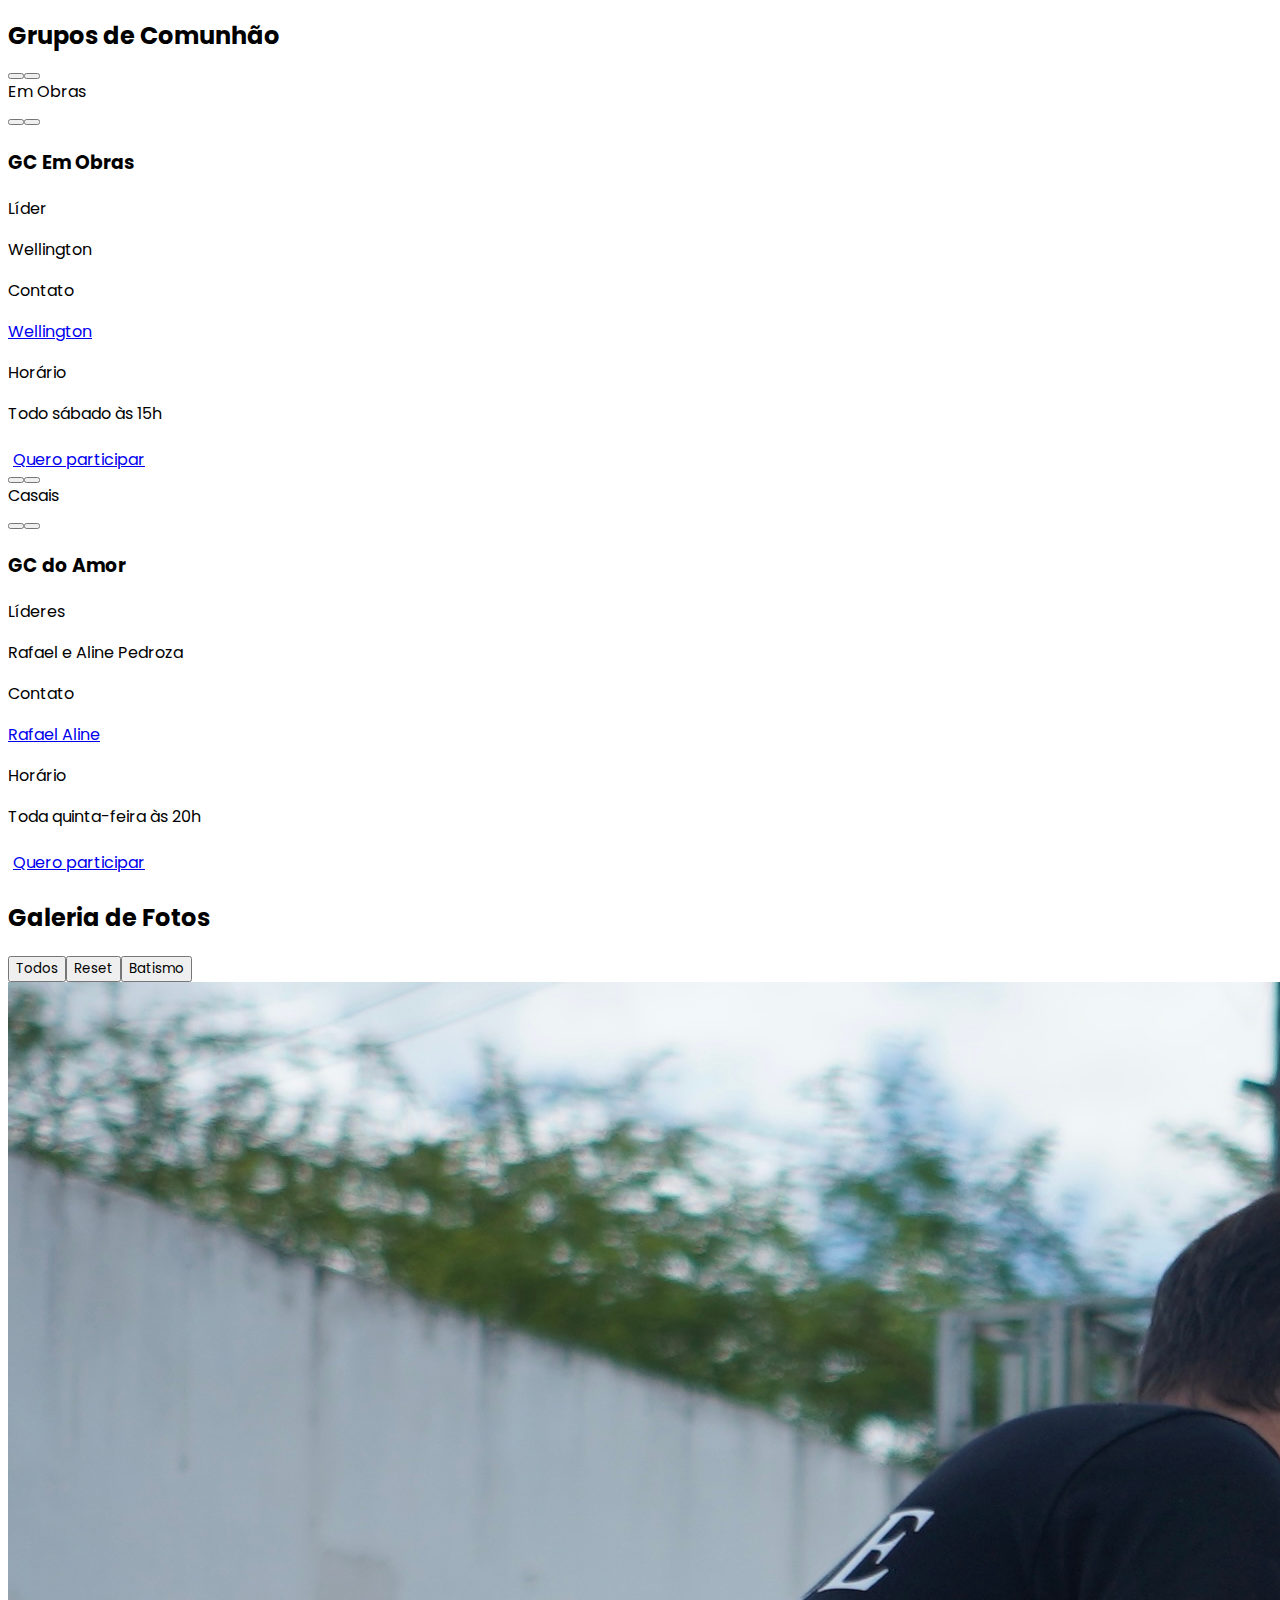
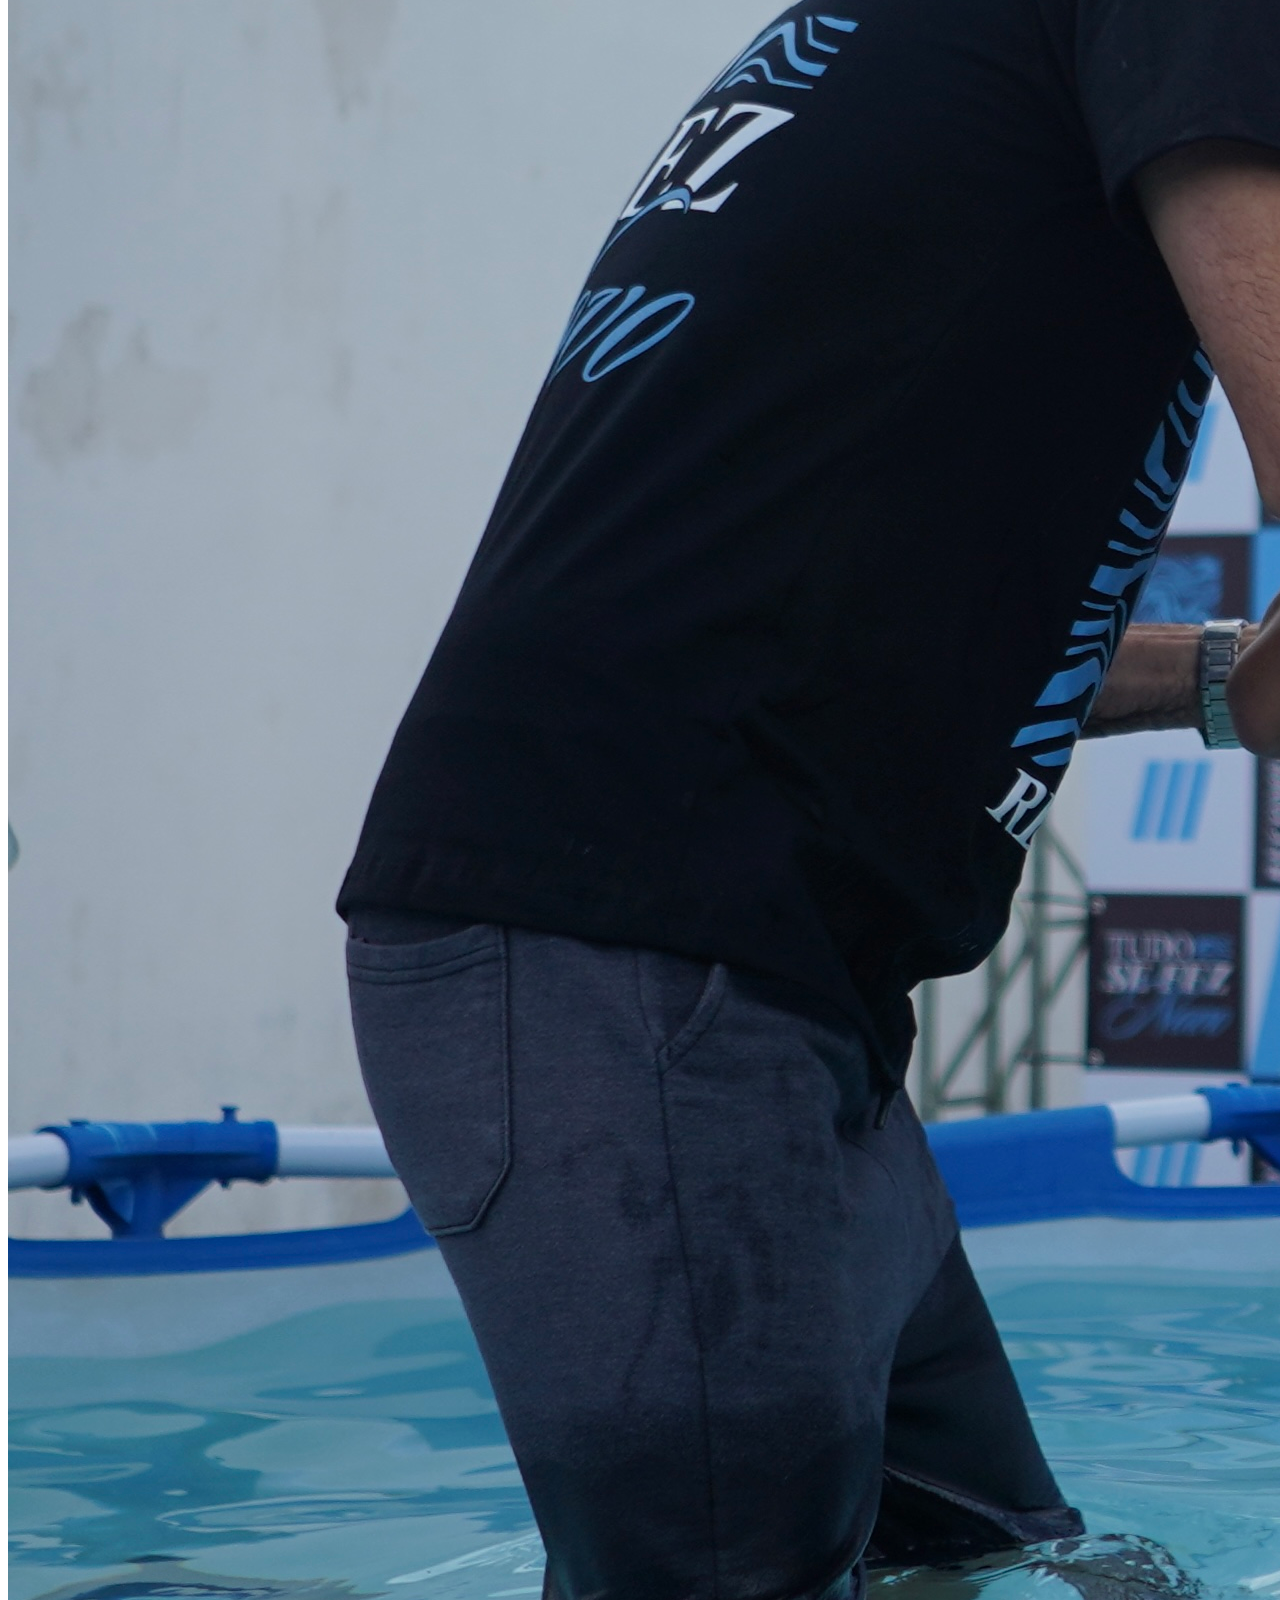
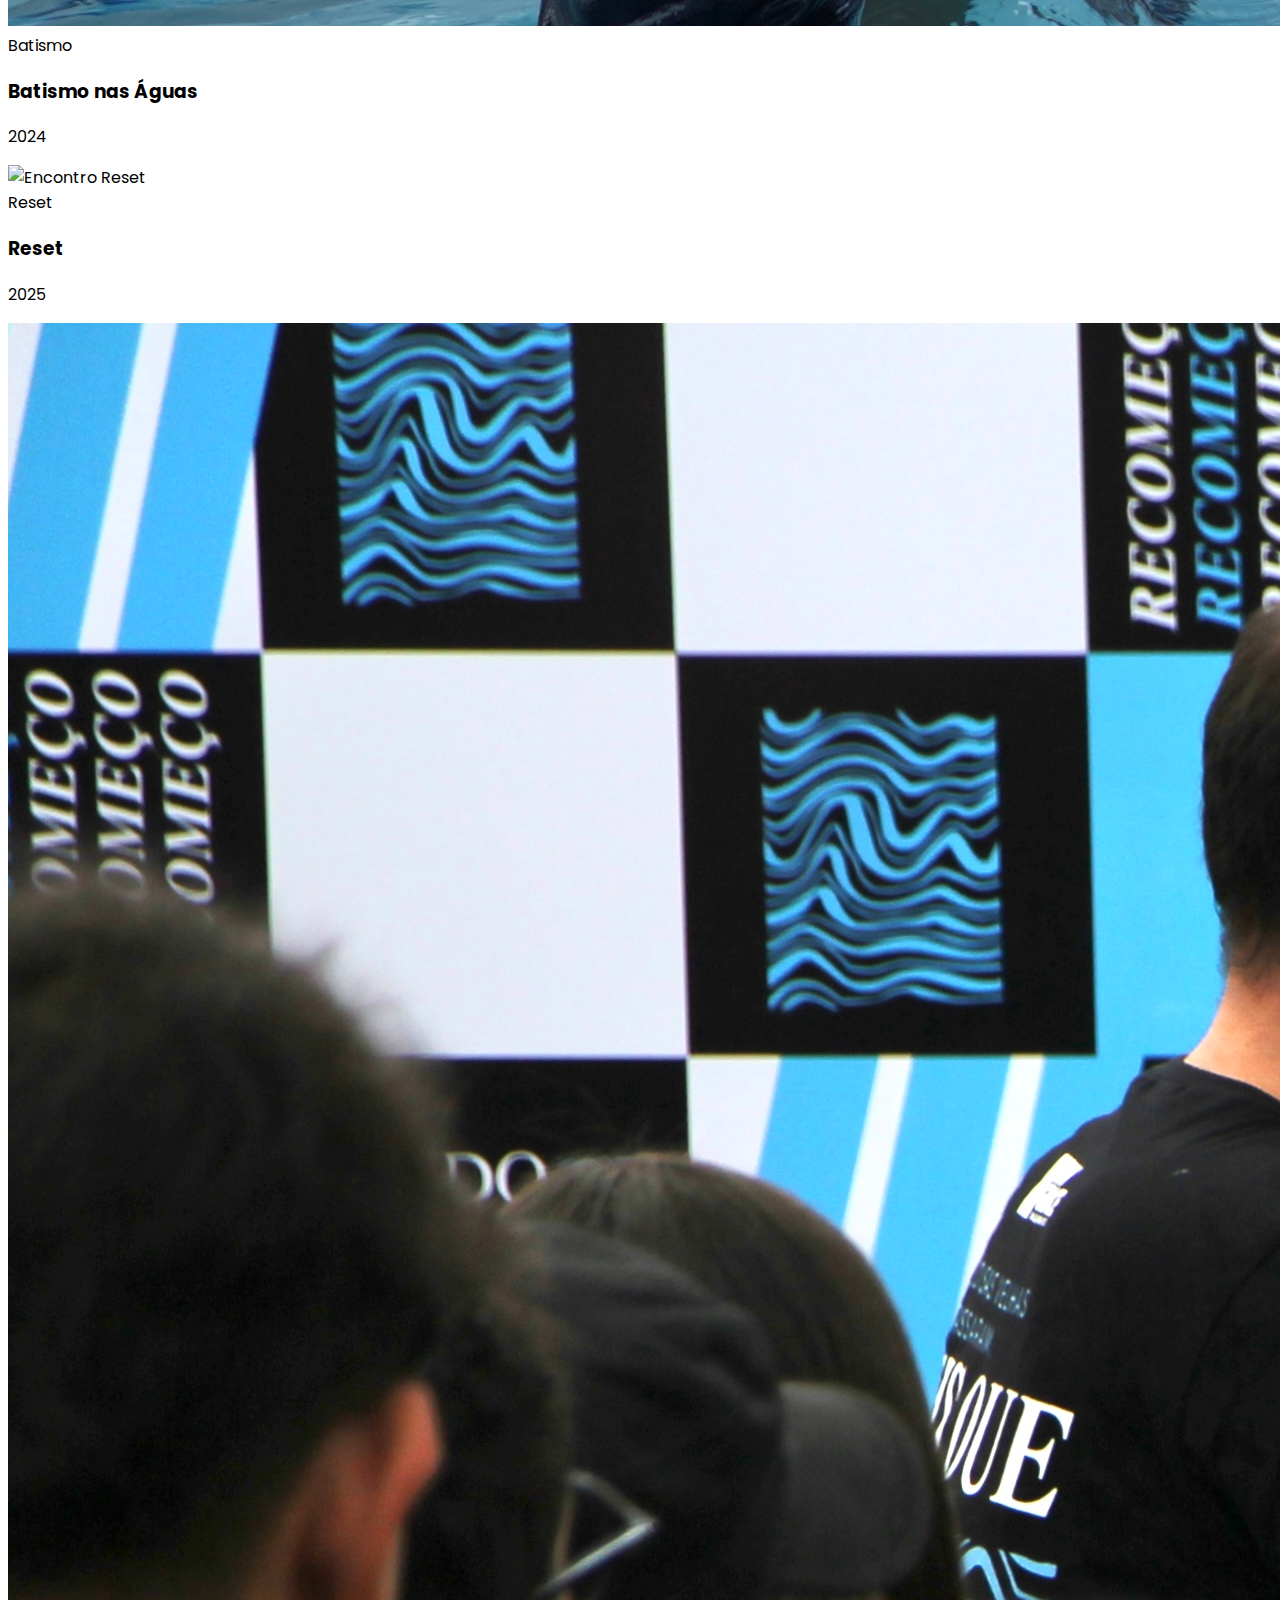
==== commit f10ea0cc: "perf: teste de perfomance 4" ====
--- a/index.html
+++ b/index.html
@@ -1,6 +1,4 @@
-<!DOCTYPE html><html lang="pt-br"><head><meta charset="UTF-8"><meta name="viewport" content="width=device-width,initial-scale=1"><title>On Grace | Uma casa para você</title><meta name="description" content="On Grace - Uma casa para você."><meta name="keywords" content="igreja, ongrace, church, igreja em vsa, vsa igreja, igreja em vitoria de santo antao"><meta name="author" content="Voltare Tech"><meta property="og:title" content="On Grace | Uma casa para você"><meta property="og:description" content="On Grace | Uma casa para você, uma igreja para todos."><meta property="og:site_name" content="Igreja On Grace"><meta property="og:type" content="website"><meta property="og:url" content="https://igrejaongrace.com"><meta property="og:image:width" content="1200">
-<meta property="og:image:height" content="630"> content="https://igrejaongrace.com/src/img/og-image.jpg"><link rel="shortcut icon" href="src/img/logo-cortada.png" type="image/x-icon"><link rel="apple-touch-icon" href="src/img/logo-cortada.png"><link rel="stylesheet" href="src/css/global.css" media="print" onload="this.media='all'"><noscript><link rel="stylesheet" href="src/css/global.css"></noscript><link rel="preconnect" href="https://fonts.googleapis.com"><link rel="preconnect" href="https://fonts.gstatic.com" crossorigin><link href="https://fonts.googleapis.com/css2?family=Poppins:wght@300;400;500;600;700&display=swap" rel="stylesheet">
-<link href="https://cdn.jsdelivr.net/npm/remixicon@3.5.0/fonts/remixicon.css" rel="stylesheet" media="print" onload="this.media='all'" fetchpriority="low"><script type="application/ld+json">{"@context":"https://schema.org","@type":"LodgingBusiness","name":"On Grace","description":"Uma casa para você.","image":"https://igrejaongrace.com/src/img/og-image.jpg","address":{"@type":"PostalAddress","addressCountry":"BR"}}</script></head><script defer src="https://unpkg.com/@tailwindcss/browser@4"></script>
+<!DOCTYPE html><html lang="pt-br"><head><meta charset="UTF-8"><meta name="viewport" content="width=device-width,initial-scale=1"><title>On Grace | Uma casa para você</title><meta name="description" content="On Grace - Uma casa para você."><meta name="keywords" content="igreja, ongrace, church, igreja em vsa, vsa igreja, igreja em vitoria de santo antao"><meta name="author" content="Voltare Tech"><meta property="og:title" content="On Grace | Uma casa para você"><meta property="og:description" content="On Grace | Uma casa para você, uma igreja para todos."><meta property="og:site_name" content="Igreja On Grace"><meta property="og:type" content="website"><meta property="og:url" content="https://igrejaongrace.com"><meta property="og:image" content="https://igrejaongrace.com/src/img/og-image.jpg"><link rel="shortcut icon" href="src/img/logo-cortada.png" type="image/x-icon"><link rel="apple-touch-icon" href="src/img/logo-cortada.png"><link rel="stylesheet" href="src/css/global.css" media="print" onload="this.media='all'"><noscript><link rel="stylesheet" href="src/css/global.css"></noscript><link rel="preconnect" href="https://fonts.googleapis.com"><link rel="preconnect" href="https://fonts.gstatic.com" crossorigin><link href="https://fonts.googleapis.com/css2?family=Poppins:wght@300;400;500;600;700&display=swap" rel="stylesheet" media="print" onload="this.media='all'" fetchpriority="low"><link href="https://cdn.jsdelivr.net/npm/remixicon@3.5.0/fonts/remixicon.css" rel="stylesheet" media="print" onload="this.media='all'" fetchpriority="low"><script type="application/ld+json">{"@context":"https://schema.org","@type":"LodgingBusiness","name":"On Grace","description":"Uma casa para você.","image":"https://igrejaongrace.com/src/img/og-image.jpg","address":{"@type":"PostalAddress","addressCountry":"BR"}}</script></head><script defer src="https://unpkg.com/@tailwindcss/browser@4"></script>
 <body class="bg-[#f3eee7]">
 <header class="fixed left-0 top-0 w-full z-101 transition-all duration-300 px-4 py-2" id="floatingMenu"><nav class="max-w-6xl mx-auto bg-black/90 backdrop-blur-md rounded-full border border-gray-800 shadow-xl"><div class="hidden md:flex items-center justify-between px-6 py-2"><img src="src/img/logo.PNG" alt="Logo" class="h-8 w-auto" loading="lazy"><div class="flex items-center space-x-6"><a href="#home" class="text-white hover:text-gray-200 transition-all hover:scale-105 text-sm font-medium py-2 px-3">Início</a><a href="#sobre" class="text-white hover:text-gray-200 transition-all hover:scale-105 text-sm font-medium py-2 px-3">Sobre</a><a href="#ministerios" class="text-white hover:text-gray-200 transition-all hover:scale-105 text-sm font-medium py-2 px-3">Ministérios</a><a href="#gcs" class="text-white hover:text-gray-200 transition-all hover:scale-105 text-sm font-medium py-2 px-3">GCs</a><a href="oferta.html" class="bg-white text-black hover:bg-gray-100 px-5 py-2 rounded-full text-sm font-medium transition-all hover:scale-105">Ofertar</a></div></div><div class="md:hidden flex items-center justify-between px-4 py-2"><img src="src/img/logo.PNG" alt="Logo" class="h-7 w-auto" loading="lazy"><button class="text-white p-2 focus:outline-none focus:ring-2 focus:ring-white/50 rounded-lg" id="mobileMenuBtn"><i class="ri-menu-line text-xl"></i></button></div></nav><div class="md:hidden absolute w-full left-0 transition-all duration-300 opacity-0 -translate-y-2 pointer-events-none" id="mobileMenuContent"><div class="bg-black/90 backdrop-blur-md rounded-2xl border border-gray-800 shadow-xl mt-3 py-2 mx-4"><div class="flex flex-col"><a href="#home" class="text-white hover:bg-white/10 px-6 py-3 text-base font-medium">Início</a><a href="#sobre" class="text-white hover:bg-white/10 px-6 py-3 text-base font-medium">Sobre</a><a href="#ministerios" class="text-white hover:bg-white/10 px-6 py-3 text-base font-medium">Ministérios</a><a href="#gcs" class="text-white hover:bg-white/10 px-6 py-3 text-base font-medium">GCs</a><a href="oferta.html" class="m-4 text-center bg-white text-black hover:bg-gray-100 px-5 py-3 rounded-full text-base font-medium">Ofertar</a></div></div></div></header>
 <main>
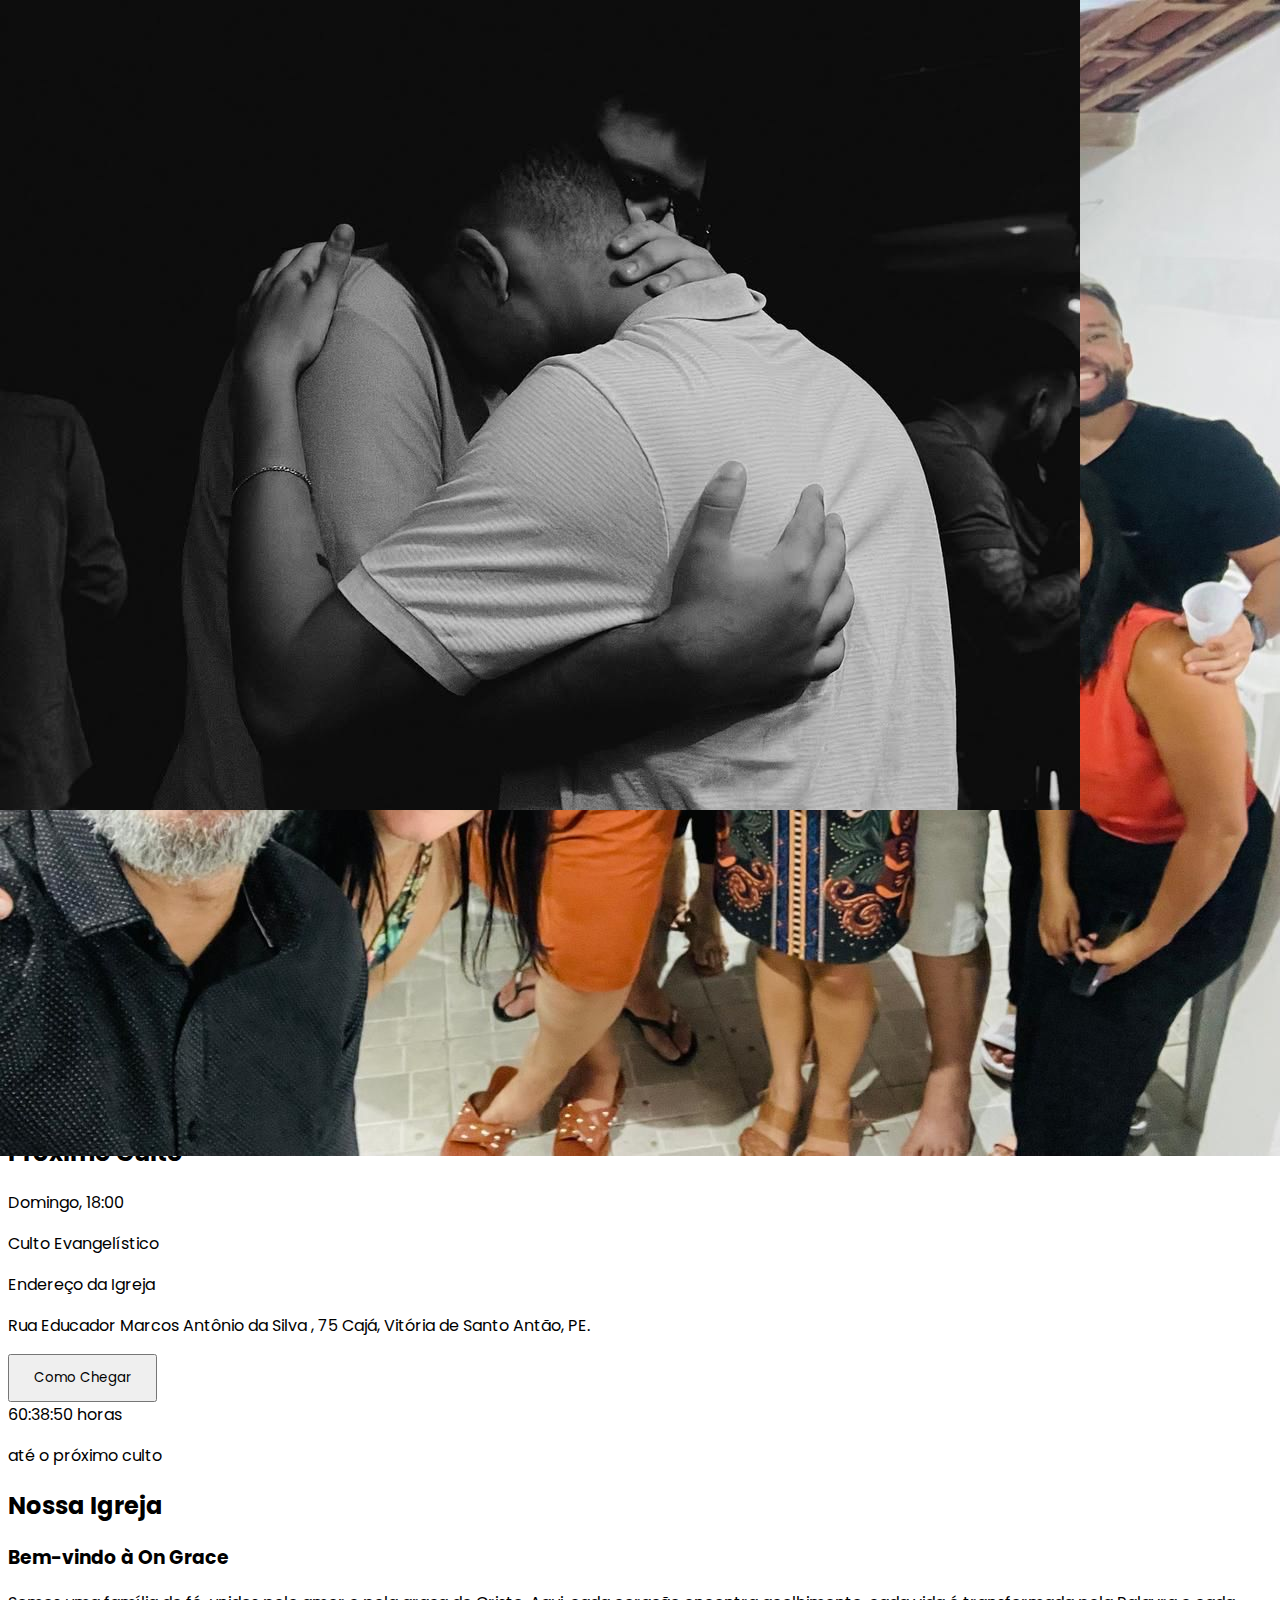
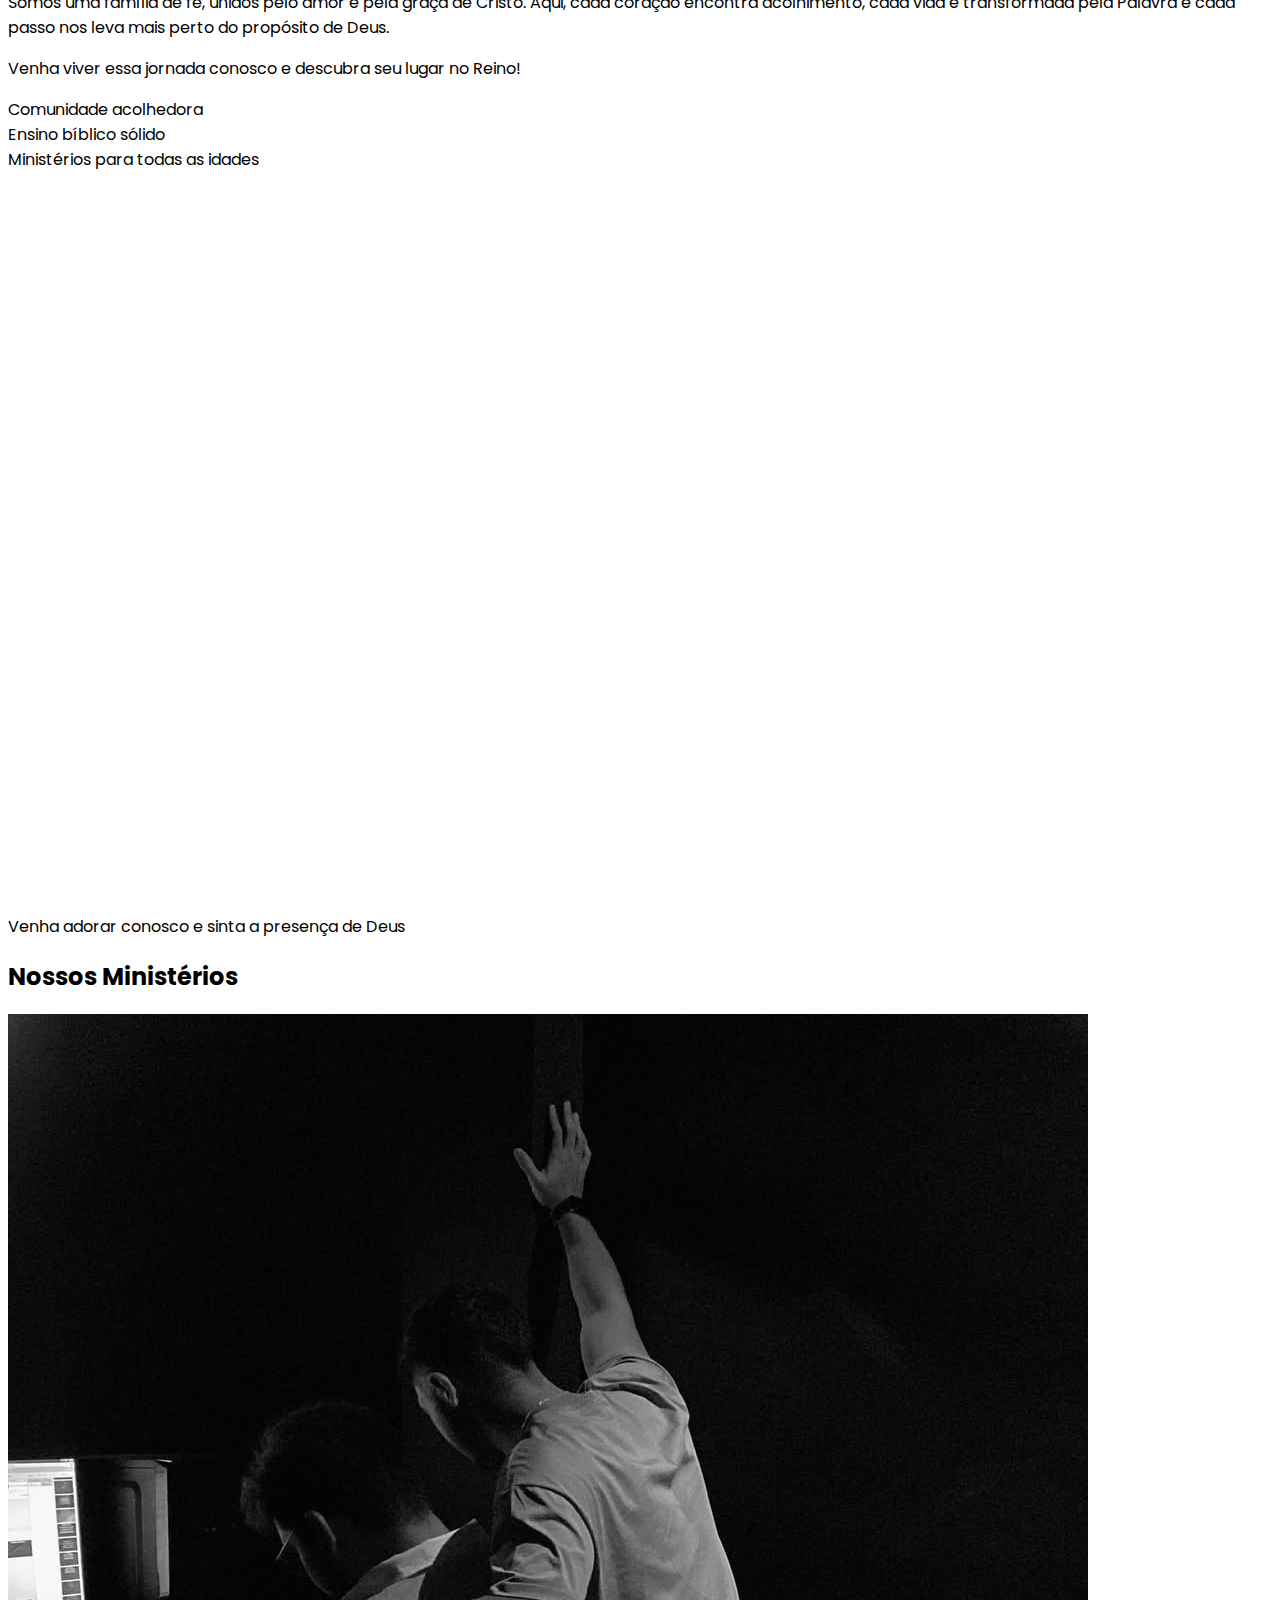
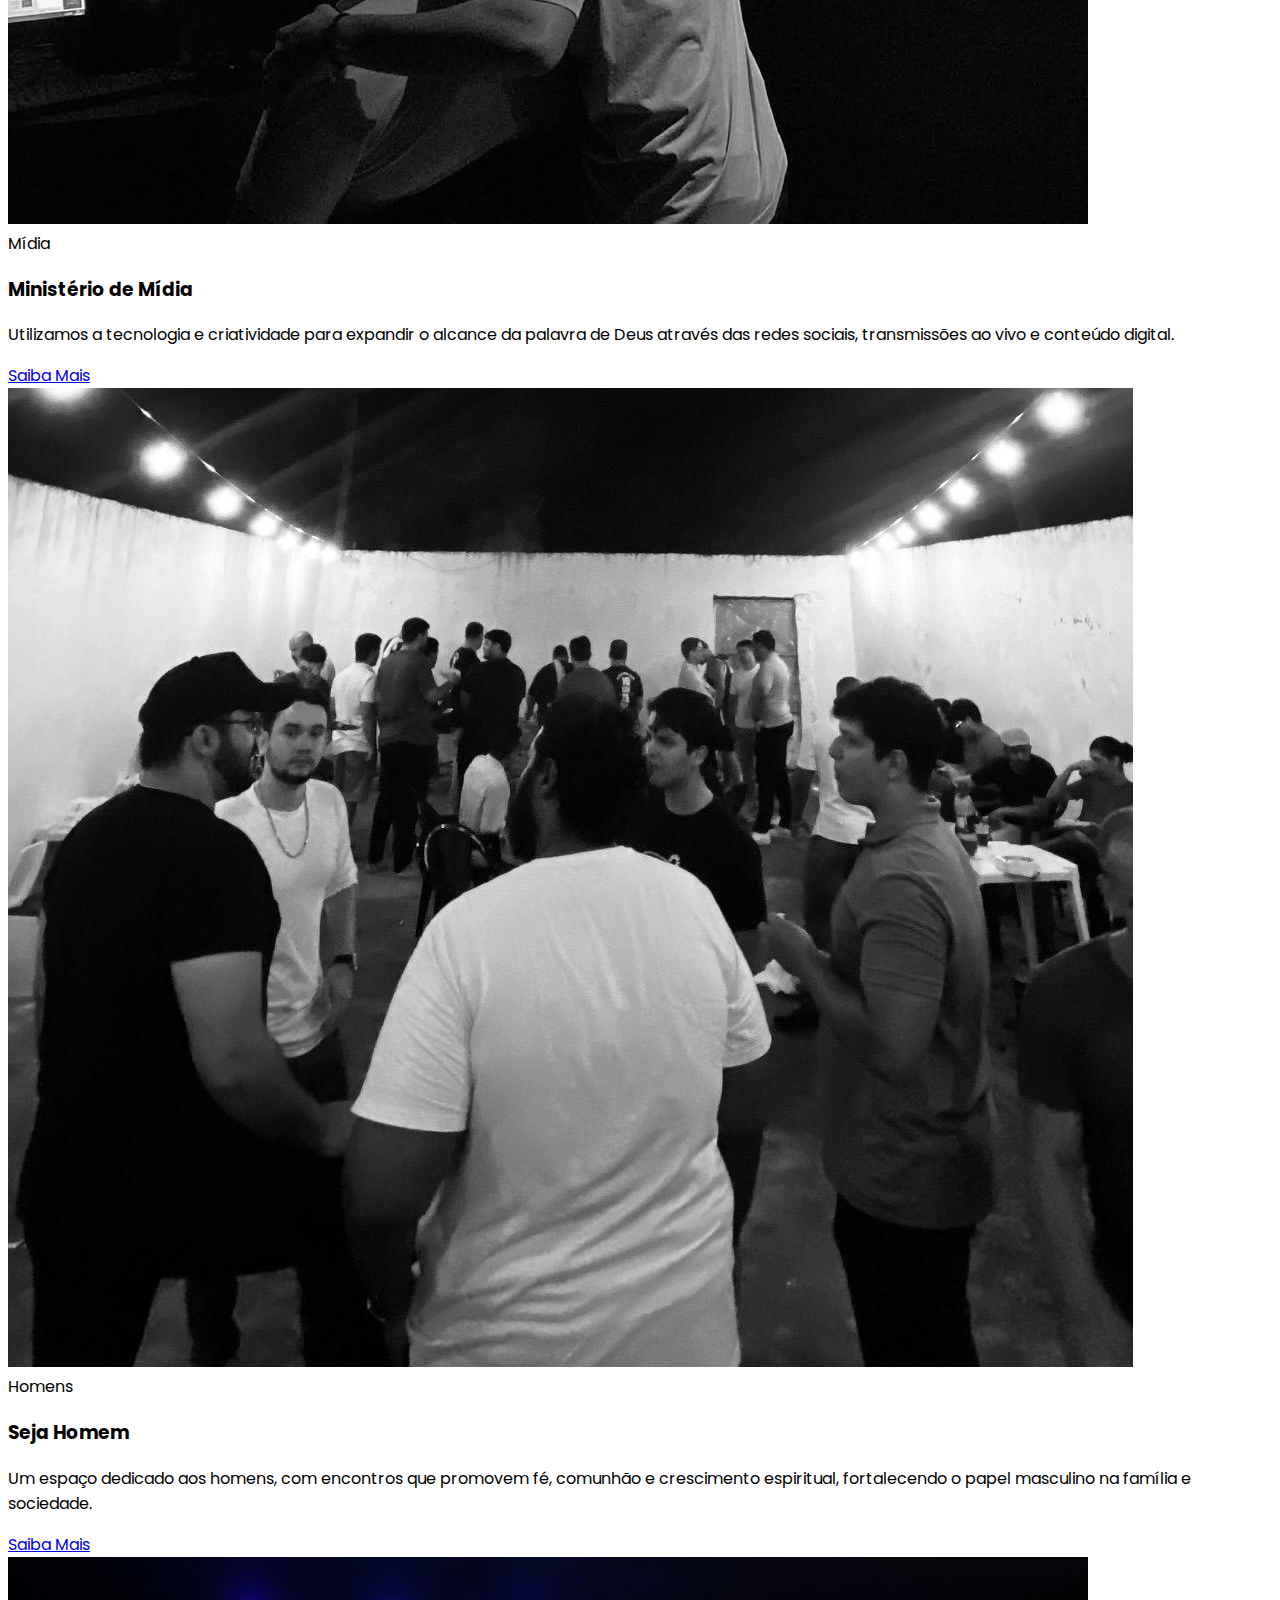
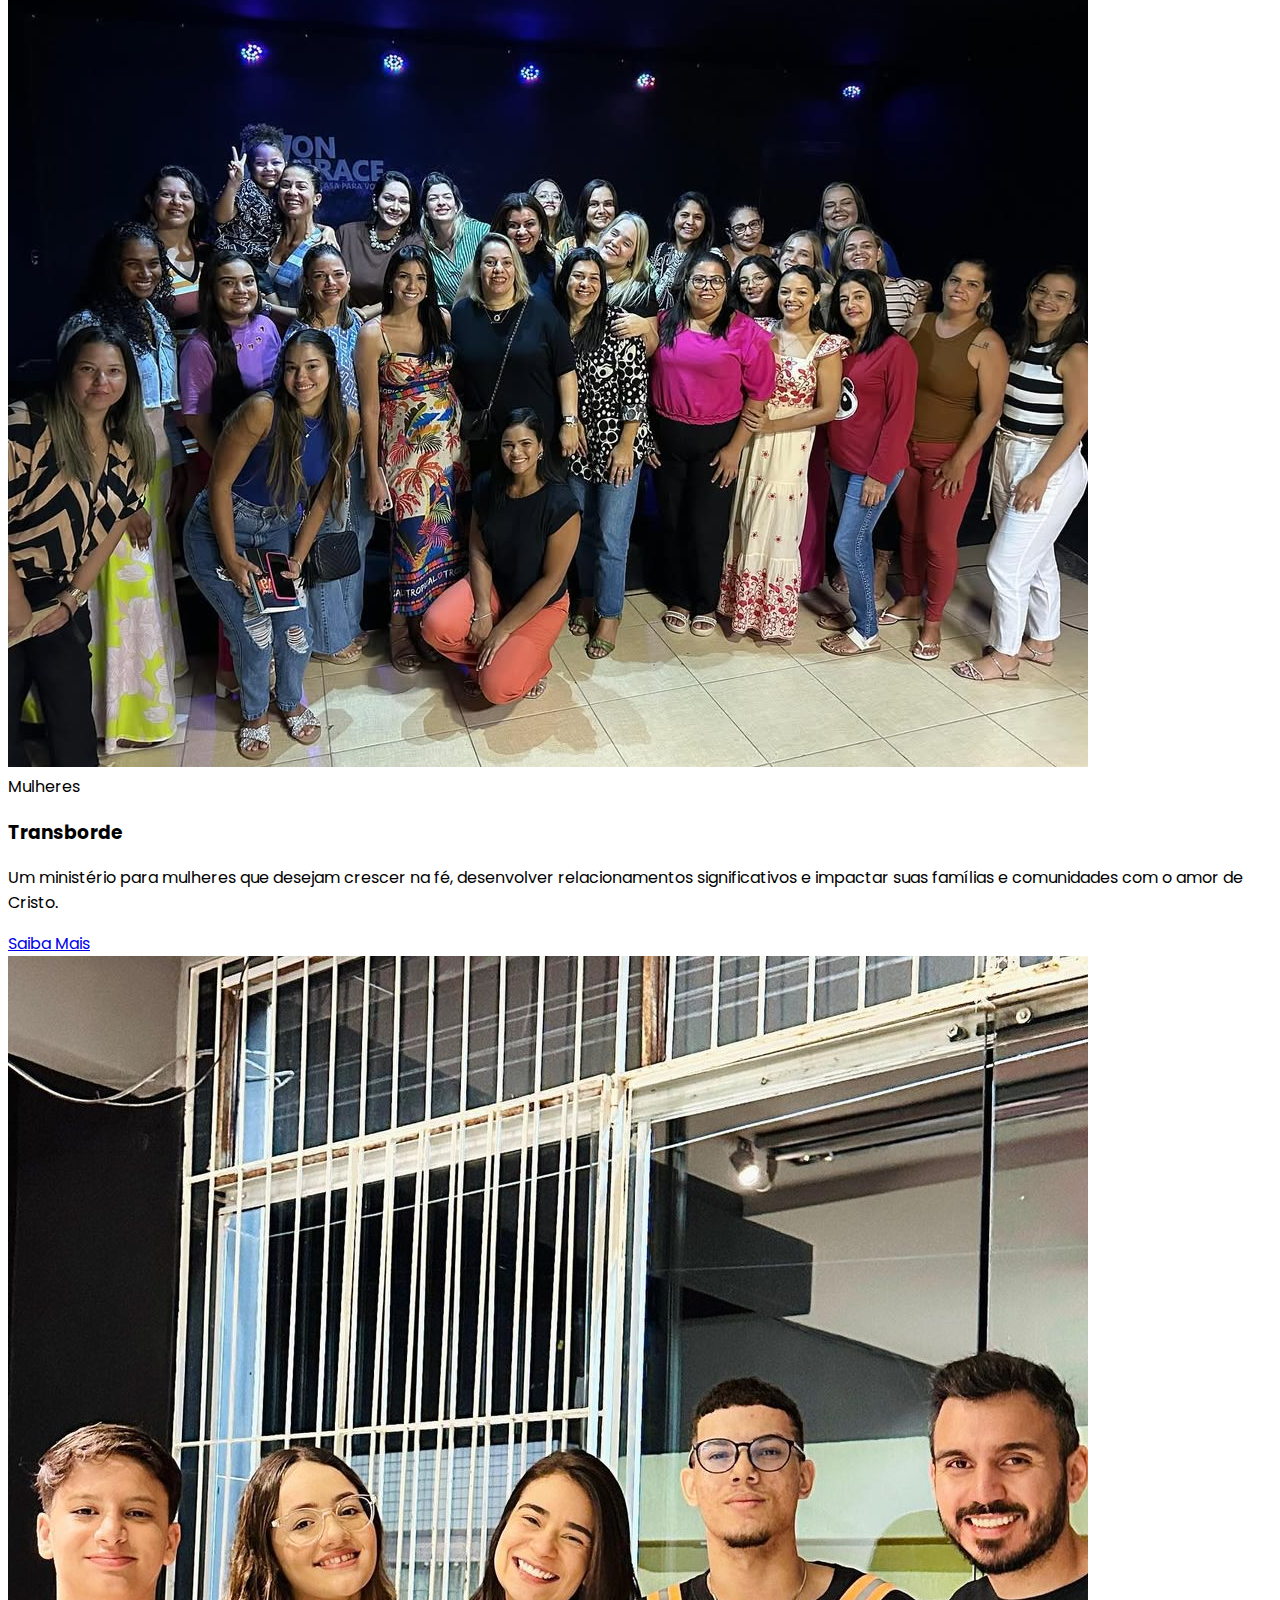
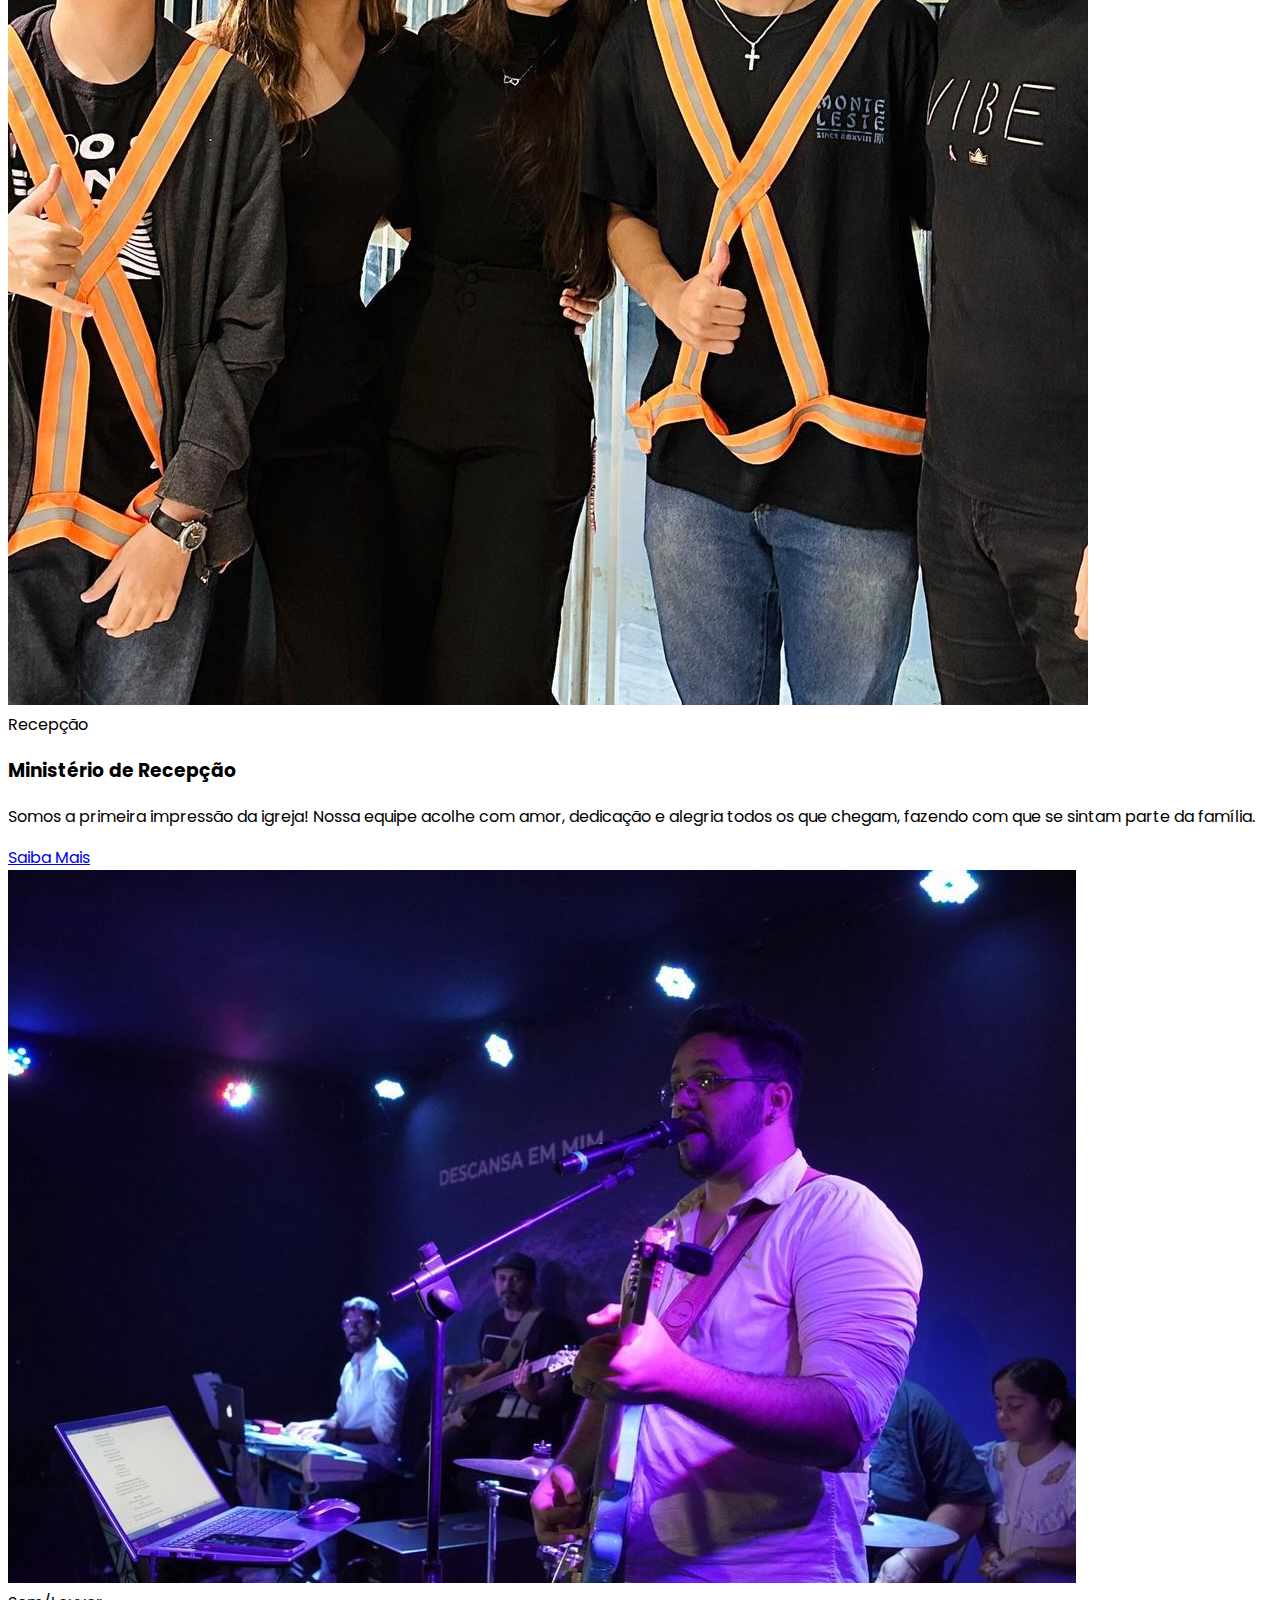
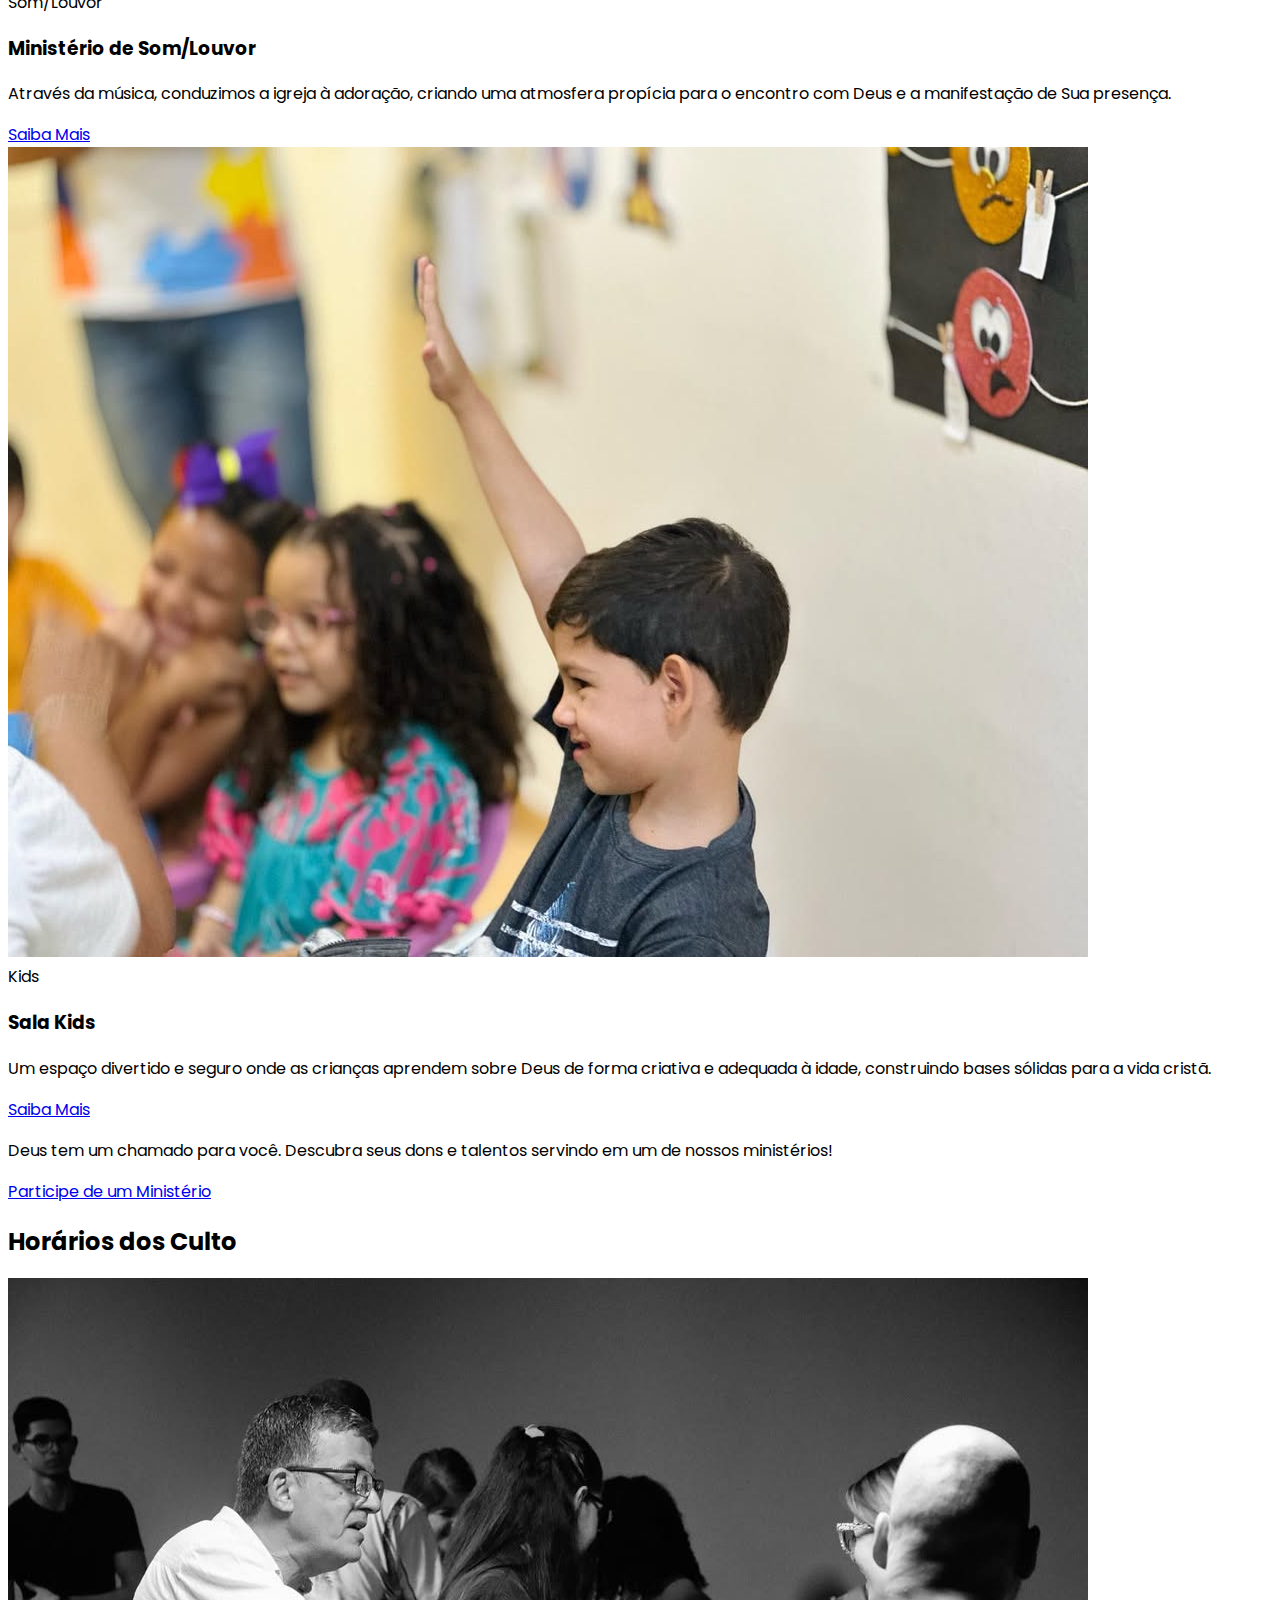
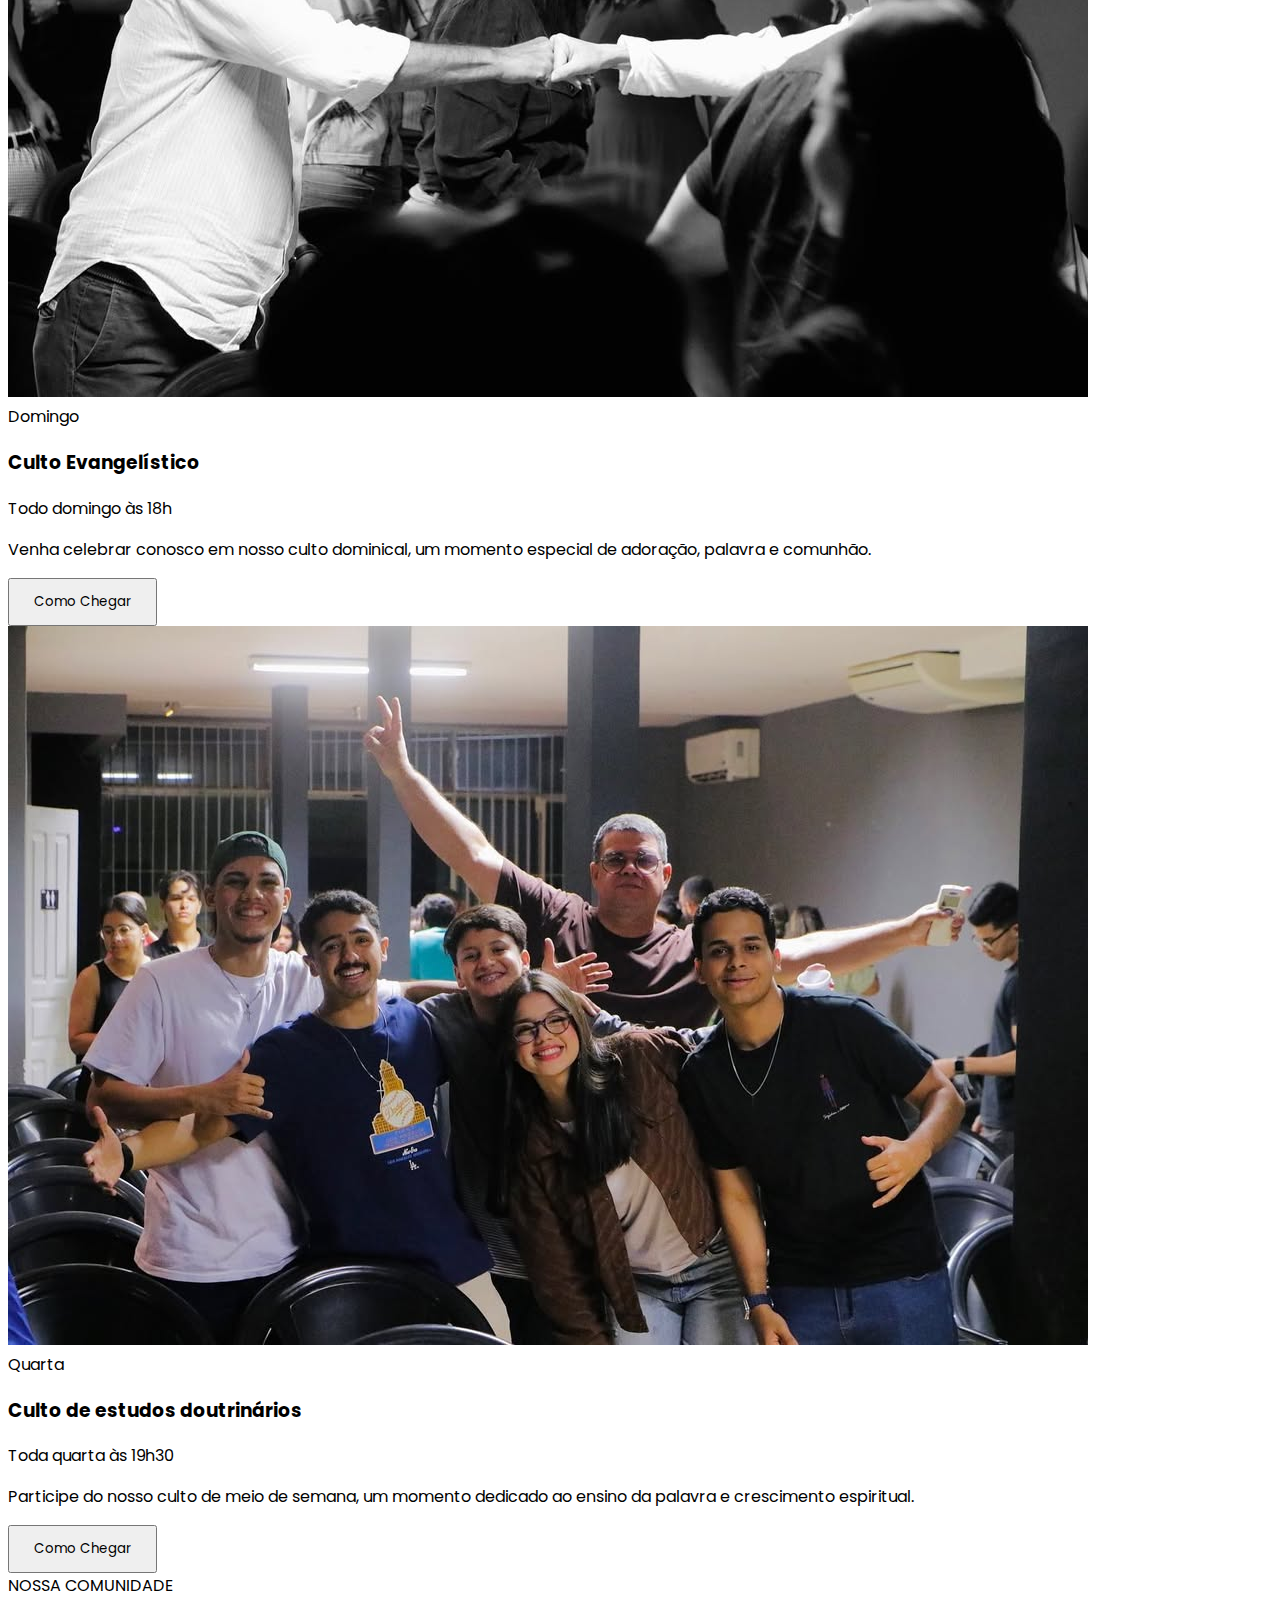
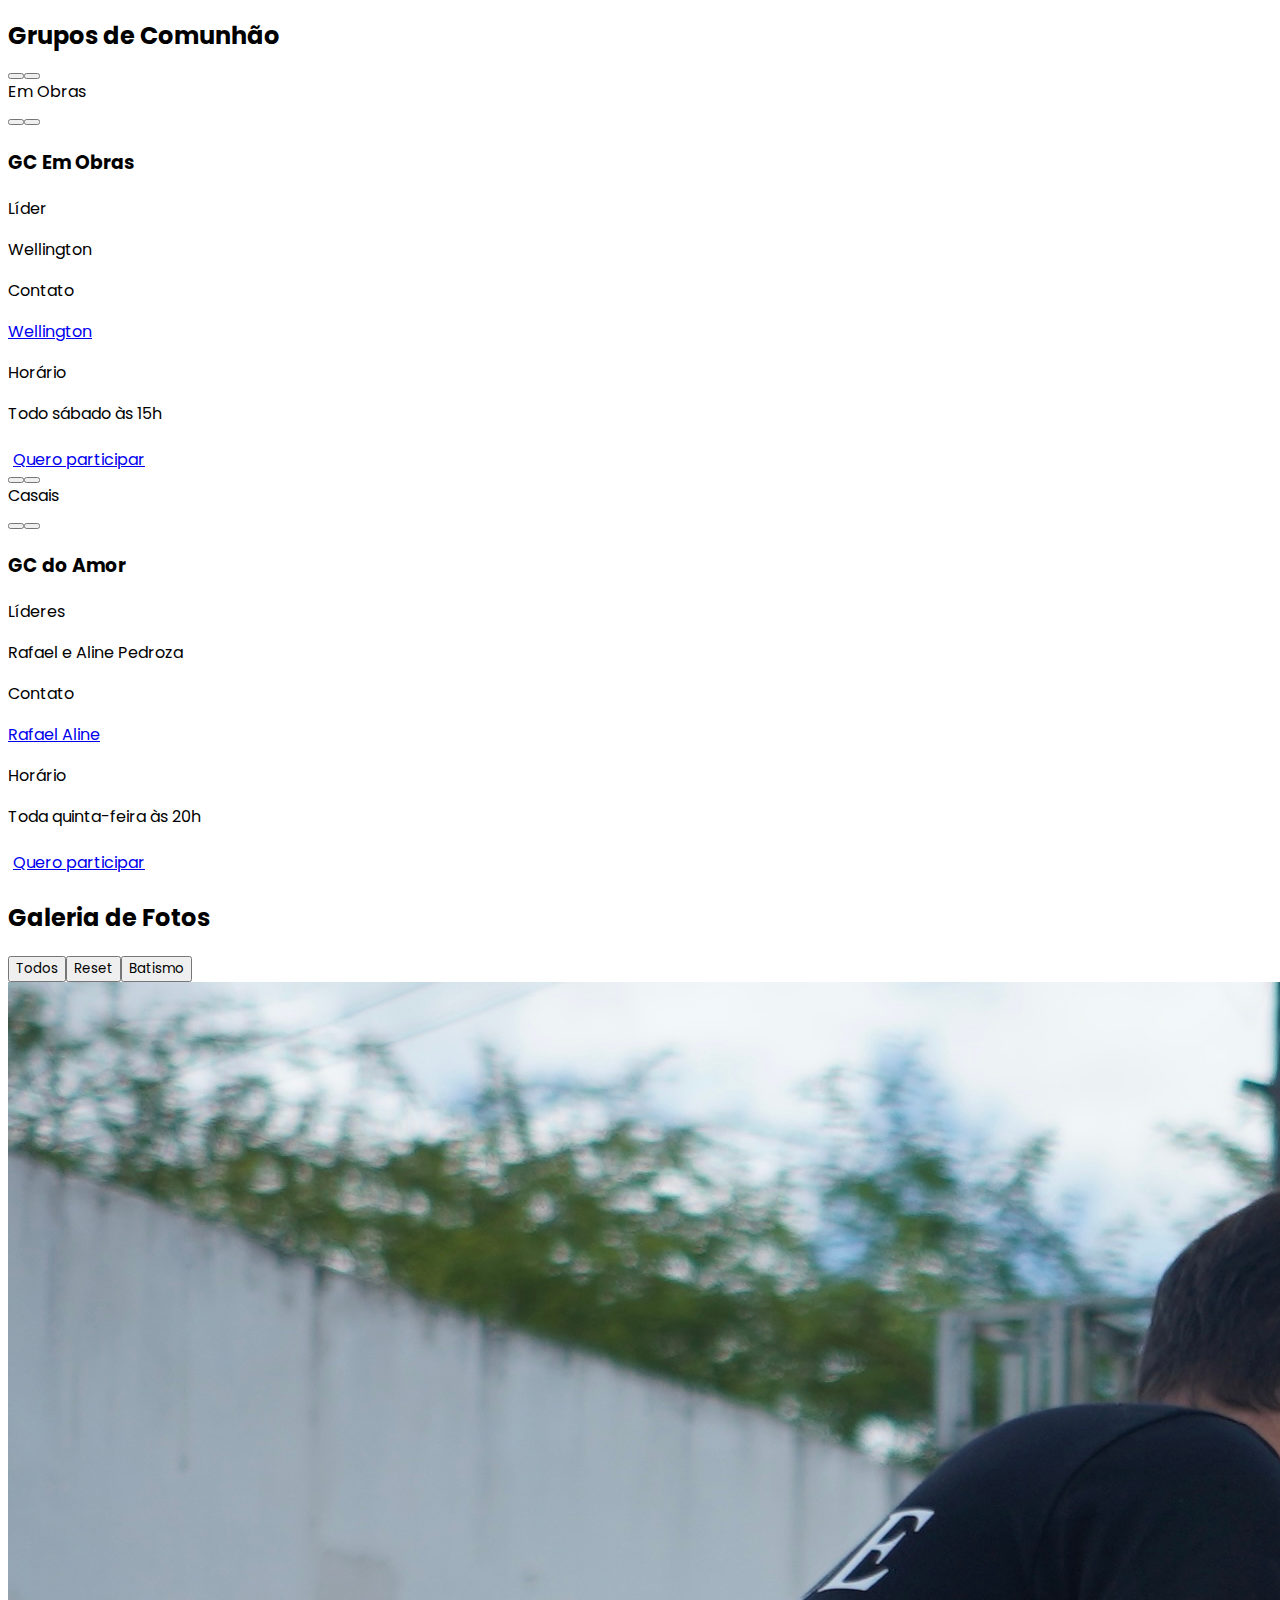
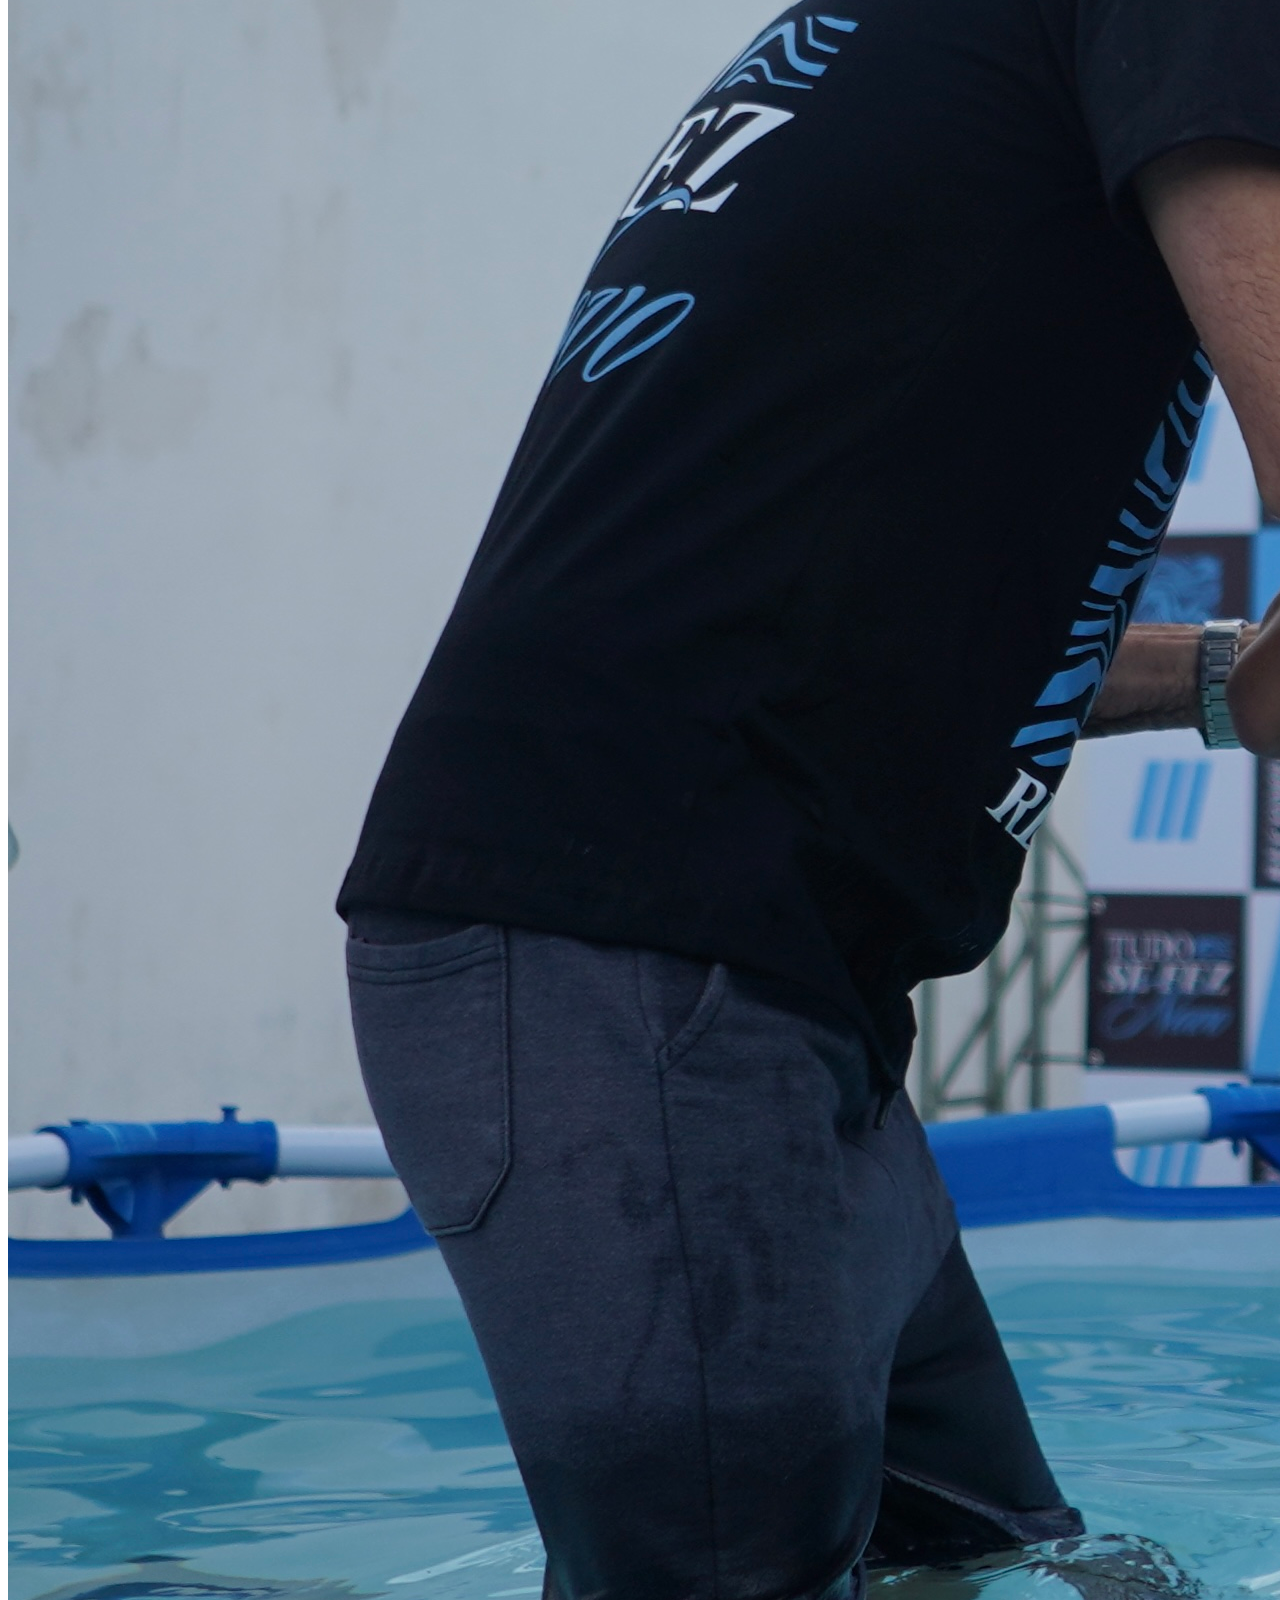
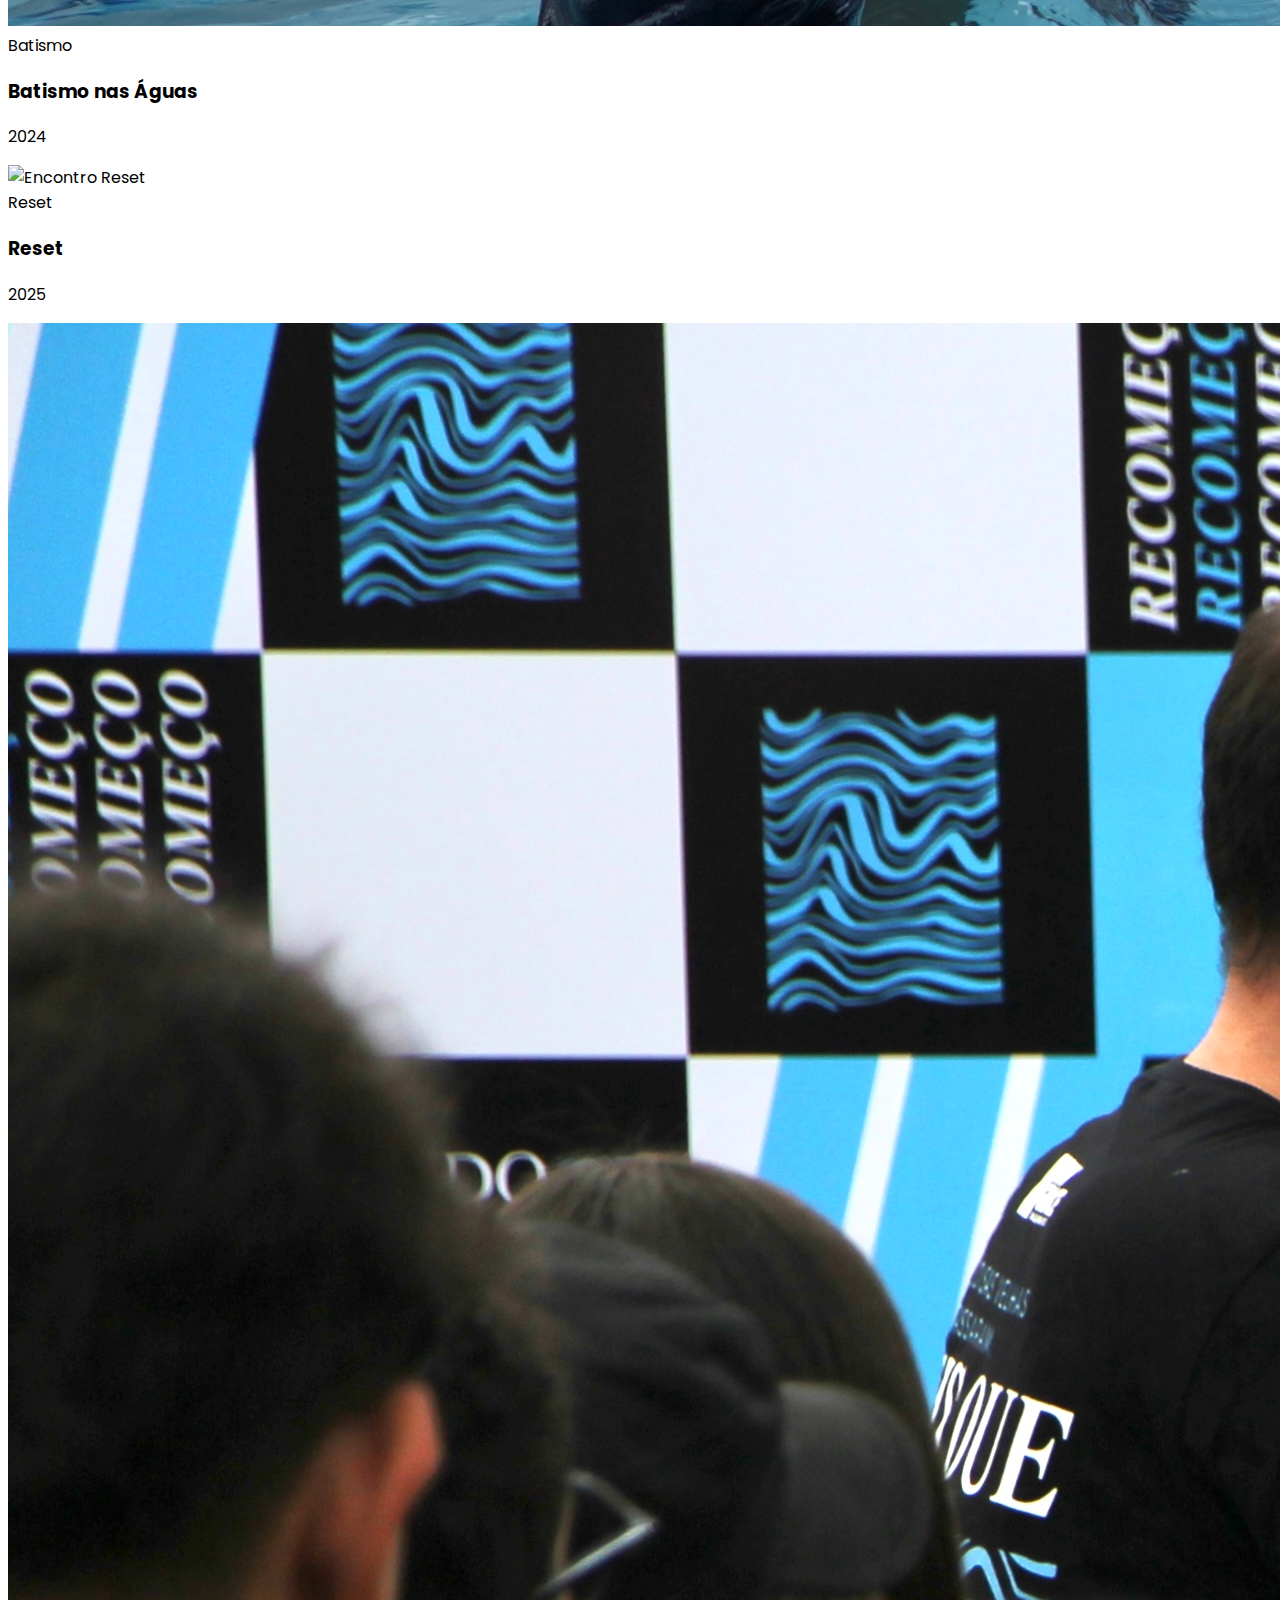
==== commit 7a8d757e: "perf: teste de perfomace 5" ====
--- a/index.html
+++ b/index.html
@@ -1,4 +1,31 @@
-<!DOCTYPE html><html lang="pt-br"><head><meta charset="UTF-8"><meta name="viewport" content="width=device-width,initial-scale=1"><title>On Grace | Uma casa para você</title><meta name="description" content="On Grace - Uma casa para você."><meta name="keywords" content="igreja, ongrace, church, igreja em vsa, vsa igreja, igreja em vitoria de santo antao"><meta name="author" content="Voltare Tech"><meta property="og:title" content="On Grace | Uma casa para você"><meta property="og:description" content="On Grace | Uma casa para você, uma igreja para todos."><meta property="og:site_name" content="Igreja On Grace"><meta property="og:type" content="website"><meta property="og:url" content="https://igrejaongrace.com"><meta property="og:image" content="https://igrejaongrace.com/src/img/og-image.jpg"><link rel="shortcut icon" href="src/img/logo-cortada.png" type="image/x-icon"><link rel="apple-touch-icon" href="src/img/logo-cortada.png"><link rel="stylesheet" href="src/css/global.css" media="print" onload="this.media='all'"><noscript><link rel="stylesheet" href="src/css/global.css"></noscript><link rel="preconnect" href="https://fonts.googleapis.com"><link rel="preconnect" href="https://fonts.gstatic.com" crossorigin><link href="https://fonts.googleapis.com/css2?family=Poppins:wght@300;400;500;600;700&display=swap" rel="stylesheet" media="print" onload="this.media='all'" fetchpriority="low"><link href="https://cdn.jsdelivr.net/npm/remixicon@3.5.0/fonts/remixicon.css" rel="stylesheet" media="print" onload="this.media='all'" fetchpriority="low"><script type="application/ld+json">{"@context":"https://schema.org","@type":"LodgingBusiness","name":"On Grace","description":"Uma casa para você.","image":"https://igrejaongrace.com/src/img/og-image.jpg","address":{"@type":"PostalAddress","addressCountry":"BR"}}</script></head><script defer src="https://unpkg.com/@tailwindcss/browser@4"></script>
+<!DOCTYPE html>
+<html lang="pt-br">
+<head>
+<meta charset="UTF-8">
+<meta name="viewport" content="width=device-width,initial-scale=1">
+<title>On Grace | Uma casa para você</title>
+<meta name="description" content="On Grace - Uma casa para você.">
+<meta name="keywords" content="igreja, ongrace, church, igreja em vsa, vsa igreja, igreja em vitoria de santo antao">
+<meta name="author" content="Voltare Tech">
+<meta property="og:title" content="On Grace | Uma casa para você">
+<meta property="og:description" content="On Grace | Uma casa para você, uma igreja para todos.">
+<meta property="og:site_name" content="Igreja On Grace">
+<meta property="og:type" content="website">
+<meta property="og:url" content="https://igrejaongrace.com">
+<meta property="og:image" content="https://igrejaongrace.com/src/img/og-image.jpg">
+<link rel="shortcut icon" href="src/img/logo-cortada.png" type="image/x-icon">
+<link rel="apple-touch-icon" href="src/img/logo-cortada.png">
+<link rel="preload" as="style" href="src/css/global.css">
+<link rel="stylesheet" href="src/css/global.css" media="print" onload="this.media='all'">
+<noscript><link rel="stylesheet" href="src/css/global.css"></noscript>
+<link rel="preload" as="style" href="https://fonts.googleapis.com/css2?family=Poppins:wght@300;400;500;600;700&display=swap">
+<link rel="stylesheet" href="https://fonts.googleapis.com/css2?family=Poppins:wght@300;400;500;600;700&display=swap" media="print" onload="this.media='all'">
+<noscript><link rel="stylesheet" href="https://fonts.googleapis.com/css2?family=Poppins:wght@300;400;500;600;700&display=swap"></noscript>
+<link rel="preload" as="style" href="https://cdn.jsdelivr.net/npm/remixicon@3.5.0/fonts/remixicon.css">
+<link rel="stylesheet" href="https://cdn.jsdelivr.net/npm/remixicon@3.5.0/fonts/remixicon.css" media="print" onload="this.media='all'">
+<noscript><link rel="stylesheet" href="https://cdn.jsdelivr.net/npm/remixicon@3.5.0/fonts/remixicon.css"></noscript>
+<script type="application/ld+json">{"@context":"https://schema.org","@type":"LodgingBusiness","name":"On Grace","description":"Uma casa para você.","image":"https://igrejaongrace.com/src/img/og-image.jpg","address":{"@type":"PostalAddress","addressCountry":"BR"}}</script>
+</head>
 <body class="bg-[#f3eee7]">
 <header class="fixed left-0 top-0 w-full z-101 transition-all duration-300 px-4 py-2" id="floatingMenu"><nav class="max-w-6xl mx-auto bg-black/90 backdrop-blur-md rounded-full border border-gray-800 shadow-xl"><div class="hidden md:flex items-center justify-between px-6 py-2"><img src="src/img/logo.PNG" alt="Logo" class="h-8 w-auto" loading="lazy"><div class="flex items-center space-x-6"><a href="#home" class="text-white hover:text-gray-200 transition-all hover:scale-105 text-sm font-medium py-2 px-3">Início</a><a href="#sobre" class="text-white hover:text-gray-200 transition-all hover:scale-105 text-sm font-medium py-2 px-3">Sobre</a><a href="#ministerios" class="text-white hover:text-gray-200 transition-all hover:scale-105 text-sm font-medium py-2 px-3">Ministérios</a><a href="#gcs" class="text-white hover:text-gray-200 transition-all hover:scale-105 text-sm font-medium py-2 px-3">GCs</a><a href="oferta.html" class="bg-white text-black hover:bg-gray-100 px-5 py-2 rounded-full text-sm font-medium transition-all hover:scale-105">Ofertar</a></div></div><div class="md:hidden flex items-center justify-between px-4 py-2"><img src="src/img/logo.PNG" alt="Logo" class="h-7 w-auto" loading="lazy"><button class="text-white p-2 focus:outline-none focus:ring-2 focus:ring-white/50 rounded-lg" id="mobileMenuBtn"><i class="ri-menu-line text-xl"></i></button></div></nav><div class="md:hidden absolute w-full left-0 transition-all duration-300 opacity-0 -translate-y-2 pointer-events-none" id="mobileMenuContent"><div class="bg-black/90 backdrop-blur-md rounded-2xl border border-gray-800 shadow-xl mt-3 py-2 mx-4"><div class="flex flex-col"><a href="#home" class="text-white hover:bg-white/10 px-6 py-3 text-base font-medium">Início</a><a href="#sobre" class="text-white hover:bg-white/10 px-6 py-3 text-base font-medium">Sobre</a><a href="#ministerios" class="text-white hover:bg-white/10 px-6 py-3 text-base font-medium">Ministérios</a><a href="#gcs" class="text-white hover:bg-white/10 px-6 py-3 text-base font-medium">GCs</a><a href="oferta.html" class="m-4 text-center bg-white text-black hover:bg-gray-100 px-5 py-3 rounded-full text-base font-medium">Ofertar</a></div></div></div></header>
 <main>
@@ -13,5 +40,6 @@
 <footer class="bg-black text-white py-16"><div class="max-w-6xl mx-auto px-4"><div class="grid grid-cols-1 md:grid-cols-4 gap-8"><div class="space-y-4"><img src="src/img/logo.PNG" alt="Logo On Grace" class="h-8 w-auto"><p class="text-gray-400 text-sm">Uma casa para você! Venha fazer parte da nossa família.</p><div class="flex space-x-4"><a href="https://www.instagram.com/igrejaongrace/" class="text-gray-400 hover:text-white transition-colors"><i class="ri-instagram-line text-xl"></i></a><a href="https://www.youtube.com/@OnGraceChurch" class="text-gray-400 hover:text-white transition-colors"><i class="ri-youtube-line text-xl"></i></a></div></div><div><h3 class="text-lg font-semibold mb-4">Links Rápidos</h3><ul class="space-y-2"><li><a href="#home" class="text-gray-400 hover:text-white transition-colors">Início</a></li><li><a href="#sobre" class="text-gray-400 hover:text-white transition-colors">Sobre</a></li><li><a href="#ministerios" class="text-gray-400 hover:text-white transition-colors">Ministérios</a></li><li><a href="#gcs" class="text-gray-400 hover:text-white transition-colors">GCs</a></li><li><a href="oferta.html" class="text-gray-400 hover:text-white transition-colors">Ofertar</a></li></ul></div><div><h3 class="text-lg font-semibold mb-4">Horários dos Cultos</h3><ul class="space-y-2"><li class="text-gray-400"><span class="font-medium text-white">Domingo:</span> 18h</li><li class="text-gray-400"><span class="font-medium text-white">Quarta:</span> 19h30</li></ul></div><div><h3 class="text-lg font-semibold mb-4">Contato</h3><ul class="space-y-2"><li class="flex items-start space-x-2"><i class="ri-map-pin-line text-gray-400 mt-1"></i><span class="text-gray-400">Rua Educador Marcos Antônio da Silva, 75 Cajá, Vitória de Santo Antão, PE.</span></li><li class="flex items-center space-x-2"><i class="ri-whatsapp-line text-gray-400"></i><a href="#" class="text-gray-400 hover:text-white transition-colors">Entre em contato</a></li></ul></div></div><div class="border-t border-gray-800 mt-12 pt-8"><div class="flex flex-col md:flex-row justify-between items-center"><p class="text-gray-400 text-sm">© 2025 On Grace. Todos os direitos reservados.</p><p class="text-gray-400 text-sm">Desenvolvido pela <a href="https://voltaretech.vercel.app">Voltare</a></p></div></div></div></footer>
 <div id="popupComoChegar" class="fixed inset-0 z-[100] flex items-center justify-center bg-black/80 opacity-0 pointer-events-none transition-opacity duration-300"><div class="relative w-[95%] max-w-3xl mx-auto bg-white rounded-xl shadow-2xl overflow-hidden"><button id="fecharPopup" class="absolute top-4 right-4 z-[105] text-white bg-black/50 hover:bg-black/70 p-2 rounded-full transition-colors"><i class="ri-close-line text-xl"></i></button><div class="relative pt-[56.25%] bg-gray-900"><iframe id="videoComoChegar" class="absolute inset-0 w-full h-full" src="" title="Como chegar na igreja On Grace" frameborder="0" allow="accelerometer; autoplay; clipboard-write; encrypted-media; gyroscope; picture-in-picture" allowfullscreen></iframe></div><div class="p-4 md:p-6 bg-white"><h3 class="text-xl md:text-2xl font-bold mb-2">Como Chegar à Igreja On Grace</h3><p class="text-gray-700 mb-4">Rua Educador Marcos Antônio da Silva, 75 Cajá, Vitória de Santo Antão, PE.</p><div class="flex flex-col sm:flex-row gap-3"><a href="https://maps.app.goo.gl/GEVgkLCt3VPSiNEs6" target="_blank" class="flex items-center justify-center gap-2 bg-blue-600 hover:bg-blue-700 text-white py-2 px-4 rounded-full transition-colors"><i class="ri-navigation-line"></i><span>Abrir no Google Maps</span></a><a href="https://ul.waze.com/ul?place=ChIJi0N8uHRVqgcR1CQQrMfsuH0&ll=-8.10997530%2C-35.28593250&navigate=yes&utm_campaign=default&utm_source=waze_website&utm_medium=lm_share_location" target="_blank" class="flex items-center justify-center gap-2 bg-teal-600 hover:bg-teal-700 text-white py-2 px-4 rounded-full transition-colors"><i class="ri-road-map-line"></i><span>Abrir no Waze</span></a></div></div></div></div>
 <script src="src/js/app.js"></script>
+<script defer src="https://cdn.tailwindcss.com"></script>
 </body>
 </html>